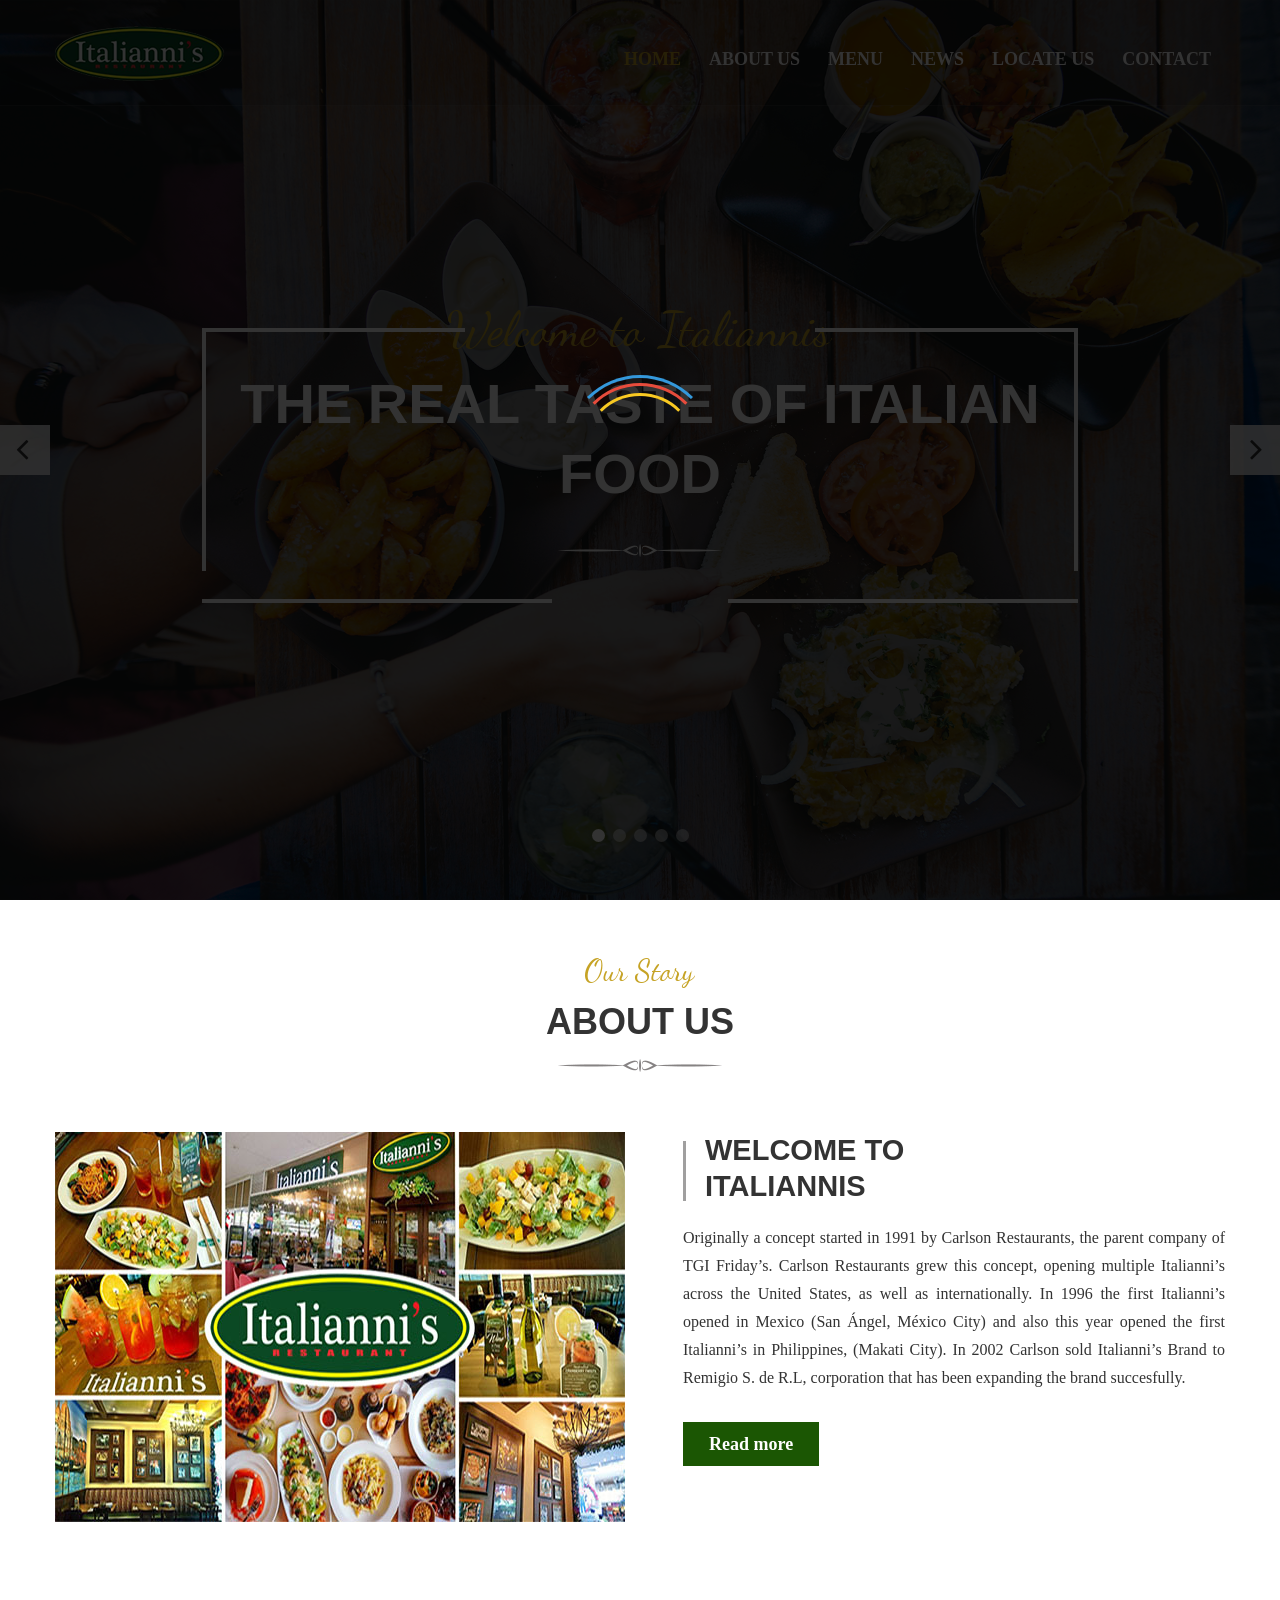
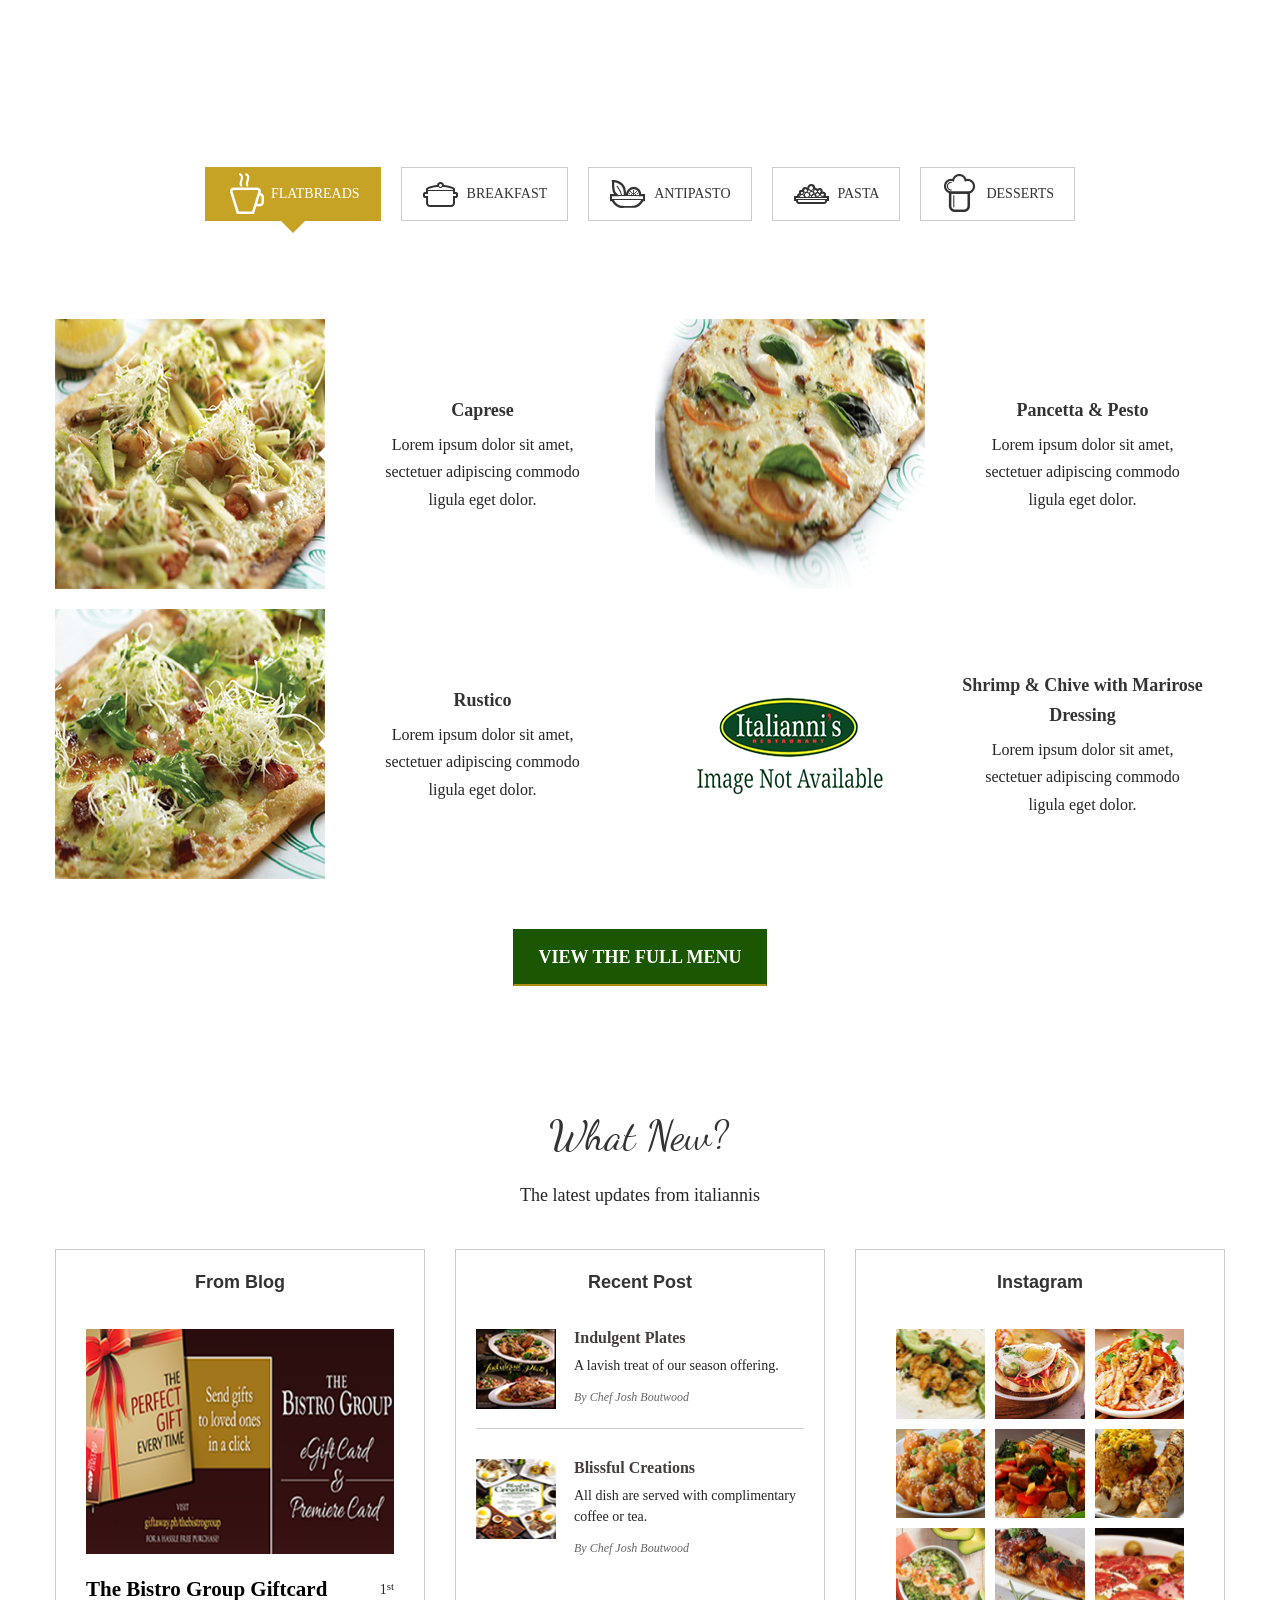
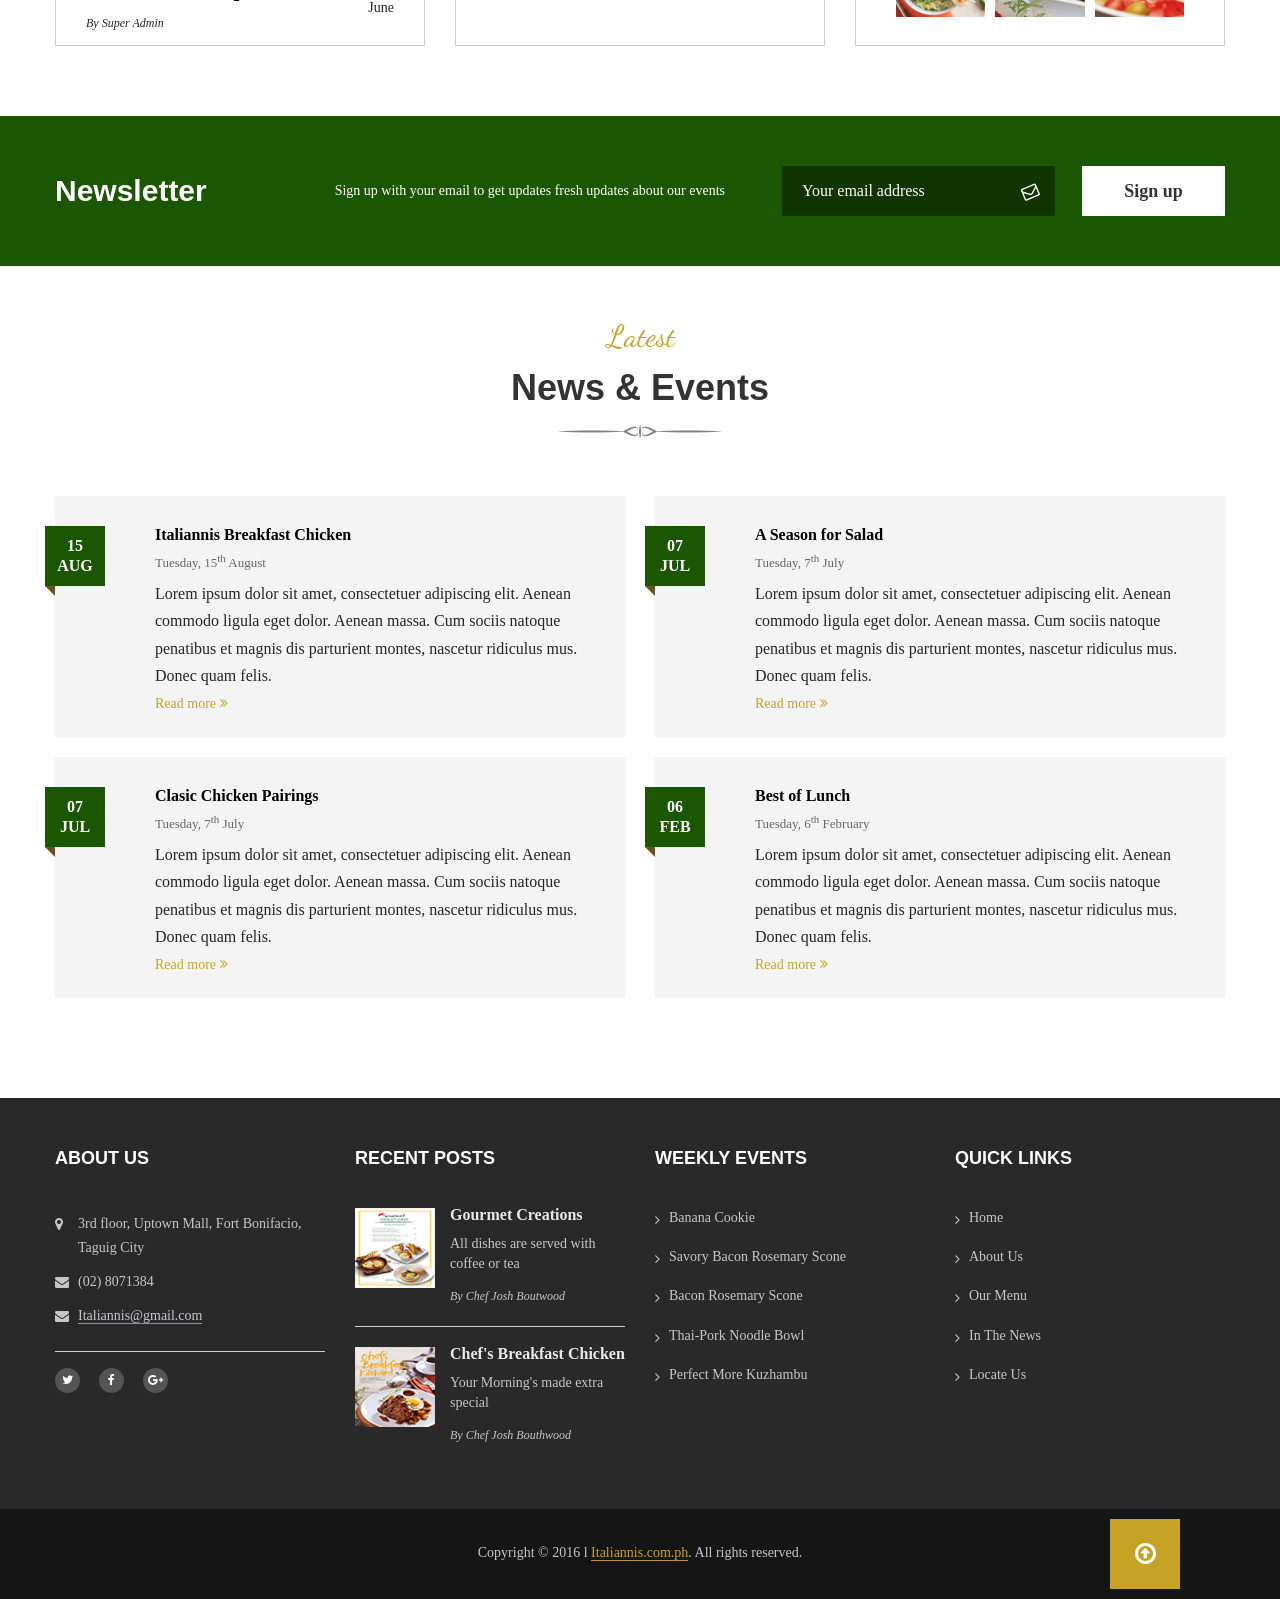
==== index.html @ 35758324 "7st" ====
<!DOCTYPE html>
<html lang="en">

<head>

   <!-- Meta information -->
   <meta charset="utf-8">
   <meta name="viewport" content="width=device-width, initial-scale=1.0, maximum-scale=1.0, user-scalable=0"><!-- Mobile Specific Metas -->

   <!-- Title -->
   <title>Home | Itallianni's</title>

   <!-- favicon icon -->
   <link rel="shortcut icon" href="">

   <!-- CSS Stylesheet -->
   <link href="css/bootstrap.min.css" rel="stylesheet"><!-- bootstrap css -->
   <link href="css/bootstrap-datepicker.css" rel="stylesheet"><!-- bootstrap css -->    
   <link href="css/owl.carousel.css" rel="stylesheet"><!-- carousel Slider -->   
   <link href="css/font-awesome.css" rel="stylesheet"><!-- font awesome --> 
   <link href="css/animate.css" rel="stylesheet"><!-- css3 animation -->
   <link href="css/jquery.timepicker.css" rel="stylesheet"><!-- timepicker css -->
   <link href="css/jquery.selectbox.css" rel="stylesheet"><!-- select Box css -->
   <link href="css/loader.css" rel="stylesheet"> <!-- Loader Box css -->
   <link href="css/docs.css" rel="stylesheet"><!--  template structure css -->
   <link href="css/ital.css" rel="stylesheet" id="switch_style"><!-- Theme Color css -->

   <!-- Used Fonts -->
   <link href='https://fonts.googleapis.com/css?family=Open+Sans:400,300,300italic,400italic,600,600italic,700italic,700,800,800italic' rel='stylesheet' type='text/css'>

</head>

<body>
	<div id="wapper">
     <div id="loader-wrapper">
       <div id="loader"></div>
       <div class="loader-section section-left"></div>
       <div class="loader-section section-right"></div>
   </div>

   <nav class="nav-main">
     <div class="container">
         <div class="nav-header">
            <a class="logo" href="index.html"><img alt="" src="images/logo.png"></a>
            <div class="small-btn">
                <span class="icon-bar"></span>
                <span class="icon-bar"></span>
                <span class="icon-bar"></span>
            </div>
        </div>
        <div class="nav-link">
         <ul class="nav-ul">
             <li class="active">
                 <a href="index.html">Home</a>
             </li>
             <li class="">
                 <a href="about-us.html">About us <i class="fa fa-angle-down"></i></a> 
             </li>
             <li class="">
                 <a href="food-menu.html">Menu</a>
             </li>
             <li class="">
                 <a href="news2col.html">News <i class="fa fa-angle-down"></i></a>
             </li>
             <li class="">
                 <a href="locate.html">Locate Us <i class="fa fa-angle-down"></i></a>
             </li>
             <li class="">
                 <a href="contact-us.html">Contact <i class="fa fa-angle-down"></i></a>
             </li>
         </ul>
     </div>
 </div>
</nav>

<section class="banner">
    <div class="owl-carousel" id="main_banner">
        <div class="item">
            <img src="images/top-slider/home-slide-img1.jpg" alt="">
            <div class="banner-text style2">
                <div class="container">
                    <div class="inner-text">
                        <div class="top-title">
                            <label >Welcome to Italiannis</label>
                            <h2>The Real Taste of Italian Food</h2>
                        </div>
                        <div class="book-btn">

                        </div>
                    </div>
                </div>
            </div>
        </div>
        <div class="item">
            <img src="images/banner/banner1.jpg" alt="">
        </div>
        <div class="item">
            <img src="images/banner/banner2.jpg" alt="">
        </div>
        <div class="item">
            <img src="images/banner/banner3.jpg" alt="">
        </div>
        <div class="item">
            <img src="images/banner/banner4.jpg" alt="">
        </div>
    </div>
</section>

<section class="our-story style2">
    <div class="container">
        <div class="top-title white">
            <label>Our Story</label>
            <h2>ABOUT US</h2>
        </div>
        <div class="row">   
            <div class="col-sm-6">
                <img src="images/product-img/img19.jpg" alt="">
            </div>
            <div class="col-sm-6">
                <div class="right-text">
                    <h3>WELCOME TO <br>ITALIANNIS</h3>
                    <p class="text-justify">
                        Originally a concept started in 1991 by Carlson Restaurants, the parent company of TGI Friday’s. Carlson Restaurants grew this concept, opening multiple Italianni’s across the United States, as well as internationally.

                        In 1996 the first Italianni’s opened in Mexico (San Ángel, México City) and also this year opened the first Italianni’s in Philippines, (Makati City).

                        In 2002 Carlson sold Italianni’s Brand to Remigio S. de R.L, corporation that has been expanding the brand succesfully.
                    </p>
                    <a href="about-us.html" class="btn fill">Read more</a>
                </div>
            </div>
        </div>
    </div>
</section>

<section class="menu-view style3" style="background-image:url(images/normal-bg-img/img2.jpg)">
    <div class="container">
        <div class="top-title white style2">
            <h2>Our Menu</h2>
        </div>
        <div class="menu-tab">
            <div class="tab-menu">
                <ul>
                    <li class="active"><a href="javascript:;" class="starters_li">FLATBREADS</a></li>
                    <li><a href="javascript:;" class="breakfast_li">BREAKFAST</a></li>
                    <li><a href="javascript:;" class="lunch_li">ANTIPASTO</a></li>
                    <li><a href="javascript:;" class="dinner_li">PASTA</a></li>
                    <li><a href="javascript:;" class="desserts_li">DESSERTS</a></li>
                </ul>
            </div>
            <div class="tab-content starters">
                <div class="row">
                    <div class="col-sm-6">
                        <div class="menu-box2">
                            <div class="img">
                                <img src="images/product-img/starter1.png" alt="">
                            </div>
                            <div class="text">
                                <div class="name">Caprese</div>
                                <p>Lorem ipsum dolor sit amet, sectetuer adipiscing commodo ligula eget dolor. </p>
                            </div>
                        </div>
                    </div>
                    <div class="col-sm-6">
                        <div class="menu-box2">
                            <div class="img">
                                <img src="images/product-img/starter2.png" alt="">
                            </div>
                            <div class="text">
                                <div class="name">Pancetta & Pesto</div>
                                <p>Lorem ipsum dolor sit amet, sectetuer adipiscing commodo ligula eget dolor. </p>
                            </div>
                        </div>
                    </div>
                </div>
                <div class="row">
                    <div class="col-sm-6">
                        <div class="menu-box2">
                            <div class="img">
                                <img src="images/product-img/starter3.png" alt="">
                            </div>
                            <div class="text">
                                <div class="name">Rustico</div>
                                <p>Lorem ipsum dolor sit amet, sectetuer adipiscing commodo ligula eget dolor. </p>
                            </div>
                        </div>
                    </div>
                    <div class="col-sm-6">
                        <div class="menu-box2">
                            <div class="img">
                                <img src="images/product-img/starter4.png" alt="">
                            </div>
                            <div class="text">
                                <div class="name">Shrimp & Chive with Marirose Dressing</div>
                                <p>Lorem ipsum dolor sit amet, sectetuer adipiscing commodo ligula eget dolor. </p>
                            </div>
                        </div>
                    </div>
                </div>
                <div class="fullMenu-btn">
                    <a href="#" class="btn fill">VIEW THE FULL MENU</a>
                </div>
            </div>
            <div class="tab-content breakfast">
                <div class="row">
                    <div class="col-sm-6">
                        <div class="menu-box2">
                            <div class="img">
                                <img src="images/product-img/img1.png" alt="">
                            </div>
                            <div class="text">
                                <div class="name">Porkchop</div>
                                <p>Lorem ipsum dolor sit amet, sectetuer adipiscing commodo ligula eget dolor. </p>
                            </div>
                        </div>
                    </div>
                    <div class="col-sm-6">
                        <div class="menu-box2">
                            <div class="img">
                                <img src="images/product-img/img2.png" alt="">
                            </div>
                            <div class="text">
                                <div class="name">Confit Salmon</div>
                                <p>Lorem ipsum dolor sit amet, sectetuer adipiscing commodo ligula eget dolor. </p>
                            </div>
                        </div>
                    </div>
                </div>
                <div class="row">
                    <div class="col-sm-6">
                        <div class="menu-box2">
                            <div class="img">
                                <img src="images/product-img/img3.png" alt="">
                            </div>
                            <div class="text">
                                <div class="name">Steak & Egg</div>
                                <p>Lorem ipsum dolor sit amet, sectetuer adipiscing commodo ligula eget dolor. </p>
                            </div>
                        </div>
                    </div>
                    <div class="col-sm-6">
                        <div class="menu-box2">
                            <div class="img">
                                <img src="images/product-img/img4.png" alt="">
                            </div>
                            <div class="text">
                                <div class="name">Garlic & Fennel Meat Loaf</div>
                                <p>Lorem ipsum dolor sit amet, sectetuer adipiscing commodo ligula eget dolor. </p>
                            </div>
                        </div>
                    </div>
                </div>
                <div class="fullMenu-btn">
                    <a href="food-menu.html" class="btn fill">VIEW THE FULL MENU</a>
                </div>
            </div>
            <div class="tab-content lunch">
                <div class="row">
                    <div class="col-sm-6">
                        <div class="menu-box2">
                            <div class="img">
                                <img src="images/product-img/antipasto1.png" alt="">
                            </div>
                            <div class="text">
                                <div class="name">Spinach & Antichoke Formaggio</div>
                                <p>Lorem ipsum dolor sit amet, sectetuer adipiscing commodo ligula eget dolor. </p>
                            </div>
                        </div>
                    </div>
                    <div class="col-sm-6">
                        <div class="menu-box2">
                            <div class="img">
                                <img src="images/product-img/antipasto2.png" alt="">
                            </div>
                            <div class="text">
                                <div class="name">Fried Calamari</div>
                                <p>Lorem ipsum dolor sit amet, sectetuer adipiscing commodo ligula eget dolor. </p>
                            </div>
                        </div>
                    </div>
                </div>
                <div class="row">
                    <div class="col-sm-6">
                        <div class="menu-box2">
                            <div class="img">
                                <img src="images/product-img/antipasto3.png" alt="">
                            </div>
                            <div class="text">
                                <div class="name">Prosciutto e Formaggio</div>
                                <p>Lorem ipsum dolor sit amet, sectetuer adipiscing commodo ligula eget dolor. </p>
                            </div>
                        </div>
                    </div>
                    <div class="col-sm-6">
                        <div class="menu-box2">
                            <div class="img">
                                <img src="images/product-img/antipasto4.png" alt="">
                            </div>
                            <div class="text">
                                <div class="name">Mussels Lombardi</div>
                                <p>Lorem ipsum dolor sit amet, sectetuer adipiscing commodo ligula eget dolor. </p>
                            </div>
                        </div>
                    </div>
                </div>
                <div class="fullMenu-btn">
                    <a href="food-menu.html" class="btn fill">VIEW THE FULL MENU</a>
                </div>
            </div>
            <div class="tab-content dinner">
                <div class="row">
                    <div class="col-sm-6">
                        <div class="menu-box2">
                            <div class="img">
                                <img src="images/product-img/pasta1.png" alt="">
                            </div>
                            <div class="text">
                                <div class="name">Penne with Italian Sausage</div>
                                <p>Lorem ipsum dolor sit amet, sectetuer adipiscing commodo ligula eget dolor. </p>
                            </div>
                        </div>
                    </div>
                    <div class="col-sm-6">
                        <div class="menu-box2">
                            <div class="img">
                                <img src="images/product-img/pasta2.png" alt="">
                            </div>
                            <div class="text">
                                <div class="name">Spaghetti a la Mariniere</div>
                                <p>Lorem ipsum dolor sit amet, sectetuer adipiscing commodo ligula eget dolor. </p>
                            </div>
                        </div>
                    </div>
                </div>
                <div class="row">
                    <div class="col-sm-6">
                        <div class="menu-box2">
                            <div class="img">
                                <img src="images/product-img/pasta3.png" alt="">
                            </div>
                            <div class="text">
                                <div class="name">Spaghetti and Meatballs</div>
                                <p>Lorem ipsum dolor sit amet, sectetuer adipiscing commodo ligula eget dolor. </p>
                            </div>
                        </div>
                    </div>
                    <div class="col-sm-6">
                        <div class="menu-box2">
                            <div class="img">
                                <img src="images/product-img/pasta4.png" alt="">
                            </div>
                            <div class="text">
                                <div class="name">Fettucinne Beef Ragu</div>
                                <p>Lorem ipsum dolor sit amet, sectetuer adipiscing commodo ligula eget dolor. </p>
                            </div>
                        </div>
                    </div>
                </div>
                <div class="fullMenu-btn">
                    <a href="food-menu.html" class="btn fill">VIEW THE FULL MENU</a>
                </div>
            </div>
            <div class="tab-content desserts">
                <div class="row">
                    <div class="col-sm-6">
                        <div class="menu-box2">
                            <div class="img">
                                <img src="images/product-img/dessert1.png" alt="">
                            </div>
                            <div class="text">
                                <div class="name">Tartufo</div>
                                <p>Lorem ipsum dolor sit amet, sectetuer adipiscing commodo ligula eget dolor. </p>
                            </div>
                        </div>
                    </div>
                    <div class="col-sm-6">
                        <div class="menu-box2">
                            <div class="img">
                                <img src="images/product-img/dessert2.png" alt="">
                            </div>
                            <div class="text">
                                <div class="name">Strawberry Cheesecake</div>
                                <p>Lorem ipsum dolor sit amet, sectetuer adipiscing commodo ligula eget dolor. </p>
                            </div>
                        </div>
                    </div>
                </div>
                <div class="row">
                    <div class="col-sm-6">
                        <div class="menu-box2">
                            <div class="img">
                                <img src="images/product-img/dessert3.png" alt="">
                            </div>
                            <div class="text">
                                <div class="name">Panna Cotta</div>
                                <p>Lorem ipsum dolor sit amet, sectetuer adipiscing commodo ligula eget dolor. </p>
                            </div>
                        </div>
                    </div>
                    <div class="col-sm-6">
                        <div class="menu-box2">
                            <div class="img">
                                <img src="images/product-img/dessert4.png" alt="">
                            </div>
                            <div class="text">
                                <div class="name">New York Cheesecake</div>
                                <p>Lorem ipsum dolor sit amet, sectetuer adipiscing commodo ligula eget dolor. </p>
                            </div>
                        </div>
                    </div>
                </div>
                <div class="fullMenu-btn">
                    <a href="food-menu.html" class="btn fill">VIEW THE FULL MENU</a>
                </div>
            </div>
        </div>
    </div>
</section>

<section class="what-new">
    <div class="container">
        <div class="top-title style2">
            <h2>What New?</h2>
            <p>The latest updates from italiannis</p>
        </div>
        <div class="row">
            <div class="col-md-4">
                <div class="blog-box">
                    <h3>From Blog</h3>
                    <div class="img"><img src="images/blog/news1.png" alt=""></div>
                    <div class="text">
                        <div class="blog-name">The Bistro Group Giftcard</div>
                        <div class="blog-author">By Super Admin</div>
                        <div class="date-box">
                            <div class="date">1<sup>st</sup></div>
                            <div class="month">June</div>
                        </div>
                    </div>
                </div>
            </div>
            <div class="col-md-4">
                <div class="recent-post">
                    <h3>Recent Post</h3>
                    <div class="post-slide">
                        <div class="img"><img src="images/product-img/recent1.png" alt=""></div>
                        <div class="name">Indulgent Plates</div>
                        <p>A lavish treat of our season offering.</p>
                        <div class="author-name"> By Chef Josh Boutwood</div>
                    </div>
                    <div class="post-slide">
                        <div class="img"><img src="images/product-img/recent2.png" alt=""></div>
                        <div class="name">Blissful Creations</div>
                        <p>All dish are served with complimentary coffee or tea.</p>
                        <div class="author-name"> By Chef Josh Boutwood </div>
                    </div>
                </div>
            </div>
            <div class="col-md-4">
                <div class="instagram-box">
                    <h3>Instagram</h3>
                    <div class="instagram-img"><img src="images/instagram/insta-img1.png" alt=""></div>
                    <div class="instagram-img"><img src="images/instagram/insta-img2.png" alt=""></div>
                    <div class="instagram-img"><img src="images/instagram/insta-img3.png" alt=""></div>
                    <div class="instagram-img"><img src="images/instagram/insta-img4.png" alt=""></div>
                    <div class="instagram-img"><img src="images/instagram/insta-img5.png" alt=""></div>
                    <div class="instagram-img"><img src="images/instagram/insta-img6.png" alt=""></div>
                    <div class="instagram-img"><img src="images/instagram/insta-img7.png" alt=""></div>
                    <div class="instagram-img"><img src="images/instagram/insta-img8.png" alt=""></div>
                    <div class="instagram-img"><img src="images/instagram/insta-img9.png" alt=""></div>
                </div>
            </div>
        </div>
    </div>
</section>

<section class="newsletter">
    <div class="container">
        <div class="row">
            <div class="col-md-7 col-sm-6">
                <h3>Newsletter</h3>
                <p>Sign up with your email to get updates fresh updates about our events</p>
            </div>
            <div class="col-md-5 col-sm-6">
                <div class="subscribe-box">
                    <input type="text" placeholder="Your email address">
                    <input type="submit" value="Sign up">
                </div>
            </div>
        </div>
    </div>
</section>

<section class="news-block">
 <div class="container">
     <div class="top-title">
         <label>Latest</label>
         <h2>News &amp; Events</h2>
     </div>
     <div class="row">
        <div class="col-sm-6">
            <div class="news-box">
             <div class="date">15 <br>Aug</div>
             <div class="title">Italiannis Breakfast Chicken</div>
             <div class="day">Tuesday, 15<sup>th</sup> August</div>
             <p>Lorem ipsum dolor sit amet, consectetuer adipiscing elit. Aenean commodo ligula eget dolor. Aenean massa. Cum sociis natoque penatibus et magnis dis parturient montes, nascetur ridiculus mus. Donec quam felis.</p>
             <a href="news-full-column.html">Read more <i class="fa fa-angle-double-right"></i></a>
         </div>
     </div>
     <div class="col-sm-6">
        <div class="news-box">
         <div class="date">07 <br>Jul</div>
         <div class="title">A Season for Salad</div>
         <div class="day">Tuesday, 7<sup>th</sup> July</div>
         <p>Lorem ipsum dolor sit amet, consectetuer adipiscing elit. Aenean commodo ligula eget dolor. Aenean massa. Cum sociis natoque penatibus et magnis dis parturient montes, nascetur ridiculus mus. Donec quam felis.</p>
         <a href="news-full-column.html">Read more <i class="fa fa-angle-double-right"></i></a>
     </div>
 </div>
 <div class="col-sm-6">
    <div class="news-box">
     <div class="date">07 <br>Jul</div>
     <div class="title">Clasic Chicken Pairings</div>
     <div class="day">Tuesday, 7<sup>th</sup> July</div>
     <p>Lorem ipsum dolor sit amet, consectetuer adipiscing elit. Aenean commodo ligula eget dolor. Aenean massa. Cum sociis natoque penatibus et magnis dis parturient montes, nascetur ridiculus mus. Donec quam felis. </p>
     <a href="news-full-column.html">Read more <i class="fa fa-angle-double-right"></i></a>
 </div>
</div>
<div class="col-sm-6">
    <div class="news-box">
     <div class="date">06 <br>Feb</div>
     <div class="title">Best of Lunch</div>
     <div class="day">Tuesday, 6<sup>th</sup> February</div>
     <p>Lorem ipsum dolor sit amet, consectetuer adipiscing elit. Aenean commodo ligula eget dolor. Aenean massa. Cum sociis natoque penatibus et magnis dis parturient montes, nascetur ridiculus mus. Donec quam felis. </p>
     <a href="news-full-column.html">Read more <i class="fa fa-angle-double-right"></i></a>
 </div>
</div>
</div>
</div>
</section>

<footer id="footer">
 <div class="container">
     <div class="row">
         <div class="col-sm-6 col-md-3">
             <h4>About Us</h4>
             <div class="contact-box">
                <div class="contact-slide">
                 <P><i class="fa fa-map-marker"></i> 3rd floor, Uptown Mall, Fort Bonifacio, Taguig City </P>
             </div>
             <div class="contact-slide">
                 <p><i class="fa fa-envelope"></i> (02) 8071384</p> 
             </div>
             <div class="contact-slide">
                 <p><a href="#"><i class="fa fa-envelope"></i>  Italiannis@gmail.com</a></p>
             </div>
         </div>
         <div class="social-media">
             <ul>
                 <li><a href="#"><i class="fa fa-twitter"></i></a></li>
                 <li><a href="#"><i class="fa fa-facebook"></i></a></li>
                 <li><a href="#"><i class="fa fa-google-plus"></i></a></li>
             </ul>
         </div>
     </div>
     <div class="col-sm-6 col-md-3">
         <h4>Recent Posts</h4>
         <div class="recent-post">
             <div class="post-slide">
                 <div class="img"><img src="images/product-img/news2.png" alt=""></div>
                 <div class="name">Gourmet Creations</div>
                 <p>All dishes are served with coffee or tea</p>
                 <span> By Chef Josh Boutwood </span>
             </div>
             <div class="post-slide">
                 <div class="img"><img src="images/product-img/news3.png" alt=""></div>
                 <div class="name">Chef's Breakfast Chicken</div>
                 <p>Your Morning's made extra special</p>
                 <span> By Chef Josh Bouthwood </span>
             </div>
         </div>
     </div>
     <div class="col-sm-6 col-md-3">   
         <h4>weekly events</h4>
         <div class="footer-link">
             <ul>
                 <li><a href="#">Banana  Cookie</a></li>
                 <li><a href="#">Savory Bacon Rosemary Scone</a></li>
                 <li><a href="#">Bacon Rosemary Scone</a></li>
                 <li><a href="#">Thai-Pork Noodle Bowl</a></li>
                 <li><a href="#">Perfect More Kuzhambu</a></li>
             </ul>
         </div>
     </div>
     <div class="col-sm-6 col-md-2">  
         <h4>Quick links</h4>
         <div class="footer-link">
             <ul>
                 <li><a href="#">Home</a></li>
                 <li><a href="#">About Us</a></li>
                 <li><a href="#">Our Menu</a></li>
                 <li><a href="#">In The News</a></li>
                 <li><a href="#">Locate Us</a></li>
             </ul>
         </div>
     </div>
 </div>
</div>
<div class="footer-bottom">
 <div class="container">
     <p>Copyright © 2016 l <a href="#">Italiannis.com.ph</a>. All rights reserved.</p>
 </div>
 <a href="javascript:void(0);" id="goTop"><i class="fa fa-arrow-circle-o-up" aria-hidden="true"></i></a>
</div>
</footer>
</div>

    <!-- Bootstrap core JavaScript
        ================================================== -->
        <!-- Placed at the end of the document so the pages load faster -->

        <script type="text/javascript" src="js/jquery-1.12.4.min.js" ></script>
        <script type="text/javascript" src="js/bootstrap.js"></script>
        <script type="text/javascript" src="js/owl.carousel.js"></script>
        <script type="text/javascript" src="js/wow.min.js"></script>
        <script type="text/javascript" src="js/jquery.timepicker.js"></script>
        <script type="text/javascript" src="js/bootstrap-datepicker.js"></script>
        <script type="text/javascript" src="js/jquery.form-validator.min.js"></script>
        <script type="text/javascript" src="js/jquery.selectbox-0.2.js"></script>
        <script type="text/javascript" src="js/common.js"></script>
        <script type="text/javascript" src="js/script.js"></script>
    </body>

    </html>
---- css/loader.css ----
/* ==========================================================================
   Chrome Frame prompt
   ========================================================================== */

.chromeframe {
    margin: 0.2em 0;
    background: #ccc;
    color: #000;
    padding: 0.2em 0;
}

/* ==========================================================================
   Author's custom styles
   ========================================================================== */
#loader-wrapper {
    position: fixed;
    top: 0;
    left: 0;
    width: 100%;
    height: 100%;
    z-index: 1000;
}
#loader {
    display: block;
    position: relative;
    left: 50%;
    top: 50%;
    width: 150px;
    height: 150px;
    margin: -75px 0 0 -75px;
    border-radius: 50%;
    border: 3px solid transparent;
    border-top-color: #3498db;

    -webkit-animation: spin 2s linear infinite; /* Chrome, Opera 15+, Safari 5+ */
    animation: spin 2s linear infinite; /* Chrome, Firefox 16+, IE 10+, Opera */

    z-index: 1001;
}

    #loader:before {
        content: "";
        position: absolute;
        top: 5px;
        left: 5px;
        right: 5px;
        bottom: 5px;
        border-radius: 50%;
        border: 3px solid transparent;
        border-top-color: #e74c3c;

        -webkit-animation: spin 3s linear infinite; /* Chrome, Opera 15+, Safari 5+ */
        animation: spin 3s linear infinite; /* Chrome, Firefox 16+, IE 10+, Opera */
    }

    #loader:after {
        content: "";
        position: absolute;
        top: 15px;
        left: 15px;
        right: 15px;
        bottom: 15px;
        border-radius: 50%;
        border: 3px solid transparent;
        border-top-color: #f9c922;

        -webkit-animation: spin 1.5s linear infinite; /* Chrome, Opera 15+, Safari 5+ */
          animation: spin 1.5s linear infinite; /* Chrome, Firefox 16+, IE 10+, Opera */
    }

    @-webkit-keyframes spin {
        0%   { 
            -webkit-transform: rotate(0deg);  /* Chrome, Opera 15+, Safari 3.1+ */
            -ms-transform: rotate(0deg);  /* IE 9 */
            transform: rotate(0deg);  /* Firefox 16+, IE 10+, Opera */
        }
        100% {
            -webkit-transform: rotate(360deg);  /* Chrome, Opera 15+, Safari 3.1+ */
            -ms-transform: rotate(360deg);  /* IE 9 */
            transform: rotate(360deg);  /* Firefox 16+, IE 10+, Opera */
        }
    }
    @keyframes spin {
        0%   { 
            -webkit-transform: rotate(0deg);  /* Chrome, Opera 15+, Safari 3.1+ */
            -ms-transform: rotate(0deg);  /* IE 9 */
            transform: rotate(0deg);  /* Firefox 16+, IE 10+, Opera */
        }
        100% {
            -webkit-transform: rotate(360deg);  /* Chrome, Opera 15+, Safari 3.1+ */
            -ms-transform: rotate(360deg);  /* IE 9 */
            transform: rotate(360deg);  /* Firefox 16+, IE 10+, Opera */
        }
    }

    #loader-wrapper .loader-section {
        position: fixed;
        top: 0;
        width: 50%;
        height: 100%;
        background:rgba(0,0,0,0.8);
        z-index: 1000;
        -webkit-transform: translateX(0);  /* Chrome, Opera 15+, Safari 3.1+ */
        -ms-transform: translateX(0);  /* IE 9 */
        transform: translateX(0);  /* Firefox 16+, IE 10+, Opera */
    }

    #loader-wrapper .loader-section.section-left {
        left: 0;
    }

    #loader-wrapper .loader-section.section-right {
        right: 0;
    }

    /* Loaded */
    .loaded #loader-wrapper .loader-section.section-left {
        -webkit-transform: translateX(-100%);  /* Chrome, Opera 15+, Safari 3.1+ */
            -ms-transform: translateX(-100%);  /* IE 9 */
                transform: translateX(-100%);  /* Firefox 16+, IE 10+, Opera */

        -webkit-transition: all 0.7s 0.3s cubic-bezier(0.645, 0.045, 0.355, 1.000);  
                transition: all 0.7s 0.3s cubic-bezier(0.645, 0.045, 0.355, 1.000);
    }

    .loaded #loader-wrapper .loader-section.section-right {
        -webkit-transform: translateX(100%);  /* Chrome, Opera 15+, Safari 3.1+ */
            -ms-transform: translateX(100%);  /* IE 9 */
                transform: translateX(100%);  /* Firefox 16+, IE 10+, Opera */

-webkit-transition: all 0.7s 0.3s cubic-bezier(0.645, 0.045, 0.355, 1.000);  
        transition: all 0.7s 0.3s cubic-bezier(0.645, 0.045, 0.355, 1.000);
    }
    
    .loaded #loader {
        opacity: 0;
        -webkit-transition: all 0.3s ease-out;  
                transition: all 0.3s ease-out;
    }
    .loaded #loader-wrapper {
        visibility: hidden;

        -webkit-transform: translateY(-100%);  /* Chrome, Opera 15+, Safari 3.1+ */
            -ms-transform: translateY(-100%);  /* IE 9 */
                transform: translateY(-100%);  /* Firefox 16+, IE 10+, Opera */

        -webkit-transition: all 0.3s 1s ease-out;  
                transition: all 0.3s 1s ease-out;
    }
    
    /* JavaScript Turned Off */
    .no-js #loader-wrapper {
        display: none;
    }
    .no-js h1 {
        color: #222222;
    }

    #content {
        margin: 0 auto;
        padding-bottom: 50px;
        width: 80%;
        max-width: 978px;
    }  






/* ==========================================================================
   Helper classes
   ========================================================================== */

/*
 * Image replacement
 */

.ir {
    background-color: transparent;
    border: 0;
    overflow: hidden;
    /* IE 6/7 fallback */
    *text-indent: -9999px;
}

.ir:before {
    content: "";
    display: block;
    width: 0;
    height: 150%;
}

/*
 * Hide from both screenreaders and browsers: h5bp.com/u
 */

.hidden {
    display: none !important;
    visibility: hidden;
}
---- css/docs.css ----
/*=================================================

// Table of contents //

  - General
  - section title
  - button style
  - banner style
  - Our Dishes style
  - Our Dishes style2
  - customer views
  - gallery view
  - Our Story style
  - Menu View style
  - dishes day style
  - dishes day style2
  - Book Table style
  - News Block style
  - footer style
  - css style Change
  - About Us
  - our team style2
  - Booking page
  - Contact-us
  - News page
  - News detail
  - food menu 
  - Error page
  - News letter popup
  - Sign up popup
  - accordion
  - progress bar
  - tab style
  - Blockquotes
  - newsletter popup
  - logoin popup
  - signUp popup
  - forgot password popup
  - header style2
  - banner Text style2
  - Quck Nav
  - news letter
  - footer style2
  - Our Story style2 
  - Menu View style2
  - Book Table style2
  - News Block style2
  - nav style3
  - banner style3
  - booking blcok 
  - top title style2
  - menu view style3
  - footer style3
  - Thanks Page 
  - Intro page 
  - Intro page2 
  - Mobile Responsive styles

=================================================*/

/*=================================================
   General              
=================================================*/

@font-face {
	font-family: 'dancing_script_otregular';
	src: url('../fonts/dancingscript-regular-webfont.eot');
	src: url('../fonts/dancingscript-regular-webfontd41d.eot?#iefix') format('embedded-opentype'), url('../fonts/dancingscript-regular-webfont.svg#dancing_script_otregular') format('svg'), url('../fonts/dancingscript-regular-webfont.html') format('woff2'), url('../fonts/dancingscript-regular-webfont.woff') format('woff'), url('../fonts/dancingscript-regular-webfont-2.html') format('truetype');
	font-weight: normal;
	font-style: normal;
}
body {
	font-family: 'Open Sans';
	font-size: 14px;
	line-height: 24px;
}
.container {
	padding: 0px;
}
img {
	max-width: 100%;
}
button, input, select, textarea {
	border-radius: 0px !important;
}
a:focus {
	outline: none;
}
/*==================== nav style start ====================*/
.nav-main {
	display: block;
	width: 100%;
	background: rgba(0,0,0,0.1);
	padding: 14px 0 0px 0;
	border-bottom: solid 1px rgba(211,211,211,0.1);
	position: absolute;
	top: 0px;
	left: 0px;
	z-index: 9;
	transition: all 0.5s ease 0s;
}
.nav-main .nav-header .logo img {
	transition: all 1s ease 0s;
	display: inline-block;
}
.nav-main .nav-link .nav-ul {
	transition: all 1s ease 0s;
}
.nav-main.fiexd {
	background: rgba(0,0,0,0.9);
	position: fixed;
}
.nav-main.fiexd .nav-header .logo img {
	width: 80%;
}
.nav-main.fiexd .nav-link .nav-ul {
	padding-top: 19px;
}
.nav-main.fiexd .nav-link .login-btn {
	margin-top: 12px;
	text-transform: uppercase;
}
.nav-main .small-btn {
	border: 1px solid #fff;
	border-radius: 4px;
	float: right;
	margin-bottom: 8px;
	margin-right: 0;
	margin-top: 30px;
	padding: 9px 10px;
	position: relative;
}
.nav-main .small-btn .icon-bar {
	border-radius: 1px;
	display: block;
	height: 2px;
	width: 22px;
	background: #fff;
}
.nav-main .small-btn .icon-bar + .icon-bar {
	margin-top: 4px;
}
.nav-main .nav-link {
	display: none;
}
.nav-main .nav-link .nav-ul {
	padding: 29px 0 0 0;
	margin: 0px;
	float: left;
}
.nav-main .nav-link .nav-ul > li {
	float: left;
	padding: 0 14px;
	list-style: none;
}
.nav-main .nav-link .nav-ul > li > a {
	display: block;
	line-height: 32px;
	padding-bottom: 30px;
	font-size: 18px;
	color: #ffffff;
	font-weight: 600;
	text-decoration: none;
	text-transform: uppercase;
}
.nav-main .nav-link .nav-ul > li > a .fa {
	padding: 0 0 0 5px;
	display: none;
}
.nav-main .nav-link .nav-ul > li.sub-menu {
	position: relative;
}
.nav-main .nav-link .nav-ul > li.sub-menu a .fa {
	display: inline-block;
}
.nav-main .nav-link .nav-ul > li ul {
	position: absolute;
	top: 100%;
	left: 13px;
	width: auto;
	min-width: 175px;
	background: #373635;
	padding: 0px;
	margin: -3px 0 0 0;
	display: none;
}
.nav-main .nav-link .nav-ul > li ul li {
	list-style: none;
	display: block;
	border-bottom: solid 1px rgba(210,210,210,0.2);
}
.nav-main .nav-link .nav-ul > li ul li a {
	white-space: nowrap;
	padding: 10px 12px;
	line-height: 20px;
	font-size: 14px;
	text-decoration: none;
	display: block;
}
.nav-main .nav-link .nav-ul > li ul li:last-child {
	border: none;
}
.nav-main .nav-link .login-btn {
	font-size: 16px;
	margin-top: 22px;
	text-transform: uppercase;
}
/*==================== nav style start ====================*/

/*==================== section title style start ====================*/
.top-title {
	display: block;
}
.top-title label {
	display: block;
	text-align: center;
	line-height: 42px;
	margin: 0px 0 8px 0;
	font-weight: normal;
	font-size: 30px;
	font-family: 'dancing_script_otregular';
}
.top-title h2 {
	text-transform: capitalize;
	display: block;
	line-height: 44px;
	font-size: 36px;
	color: #333333;
	font-weight: bold;
	margin: 0px;
	text-align: center;
	padding-bottom: 28px;
	position: relative;
}
.top-title h2:after {
	position: absolute;
	bottom: 0px;
	left: 50%;
	margin-left: -82px;
	background: url(../images/heading-line.png) no-repeat top left;
	width: 164px;
	height: 13px; /*opacity:0.5;*/
	content: "";
}
.top-title.white h2:after {
	background: url(../images/heading-line2.png) no-repeat top left;
}
/*==================== section title style end ====================*/

/*==================== button style start ====================*/
.btn {
	display: inline-block;
	padding: 0 25px;
	border: solid 1px #cccccc;
	line-height: 42px;
	font-size: 18px;
	color: #333333;
	font-weight: 600;
	border-radius: 0px;
	-moz-transition: all 1s ease-in-out 0s;
	-ms-transition: all 1s ease-in-out 0s;
	-o-transition: all 1s ease-in-out 0s;
	-webkit-transition: all 1s ease-in-out 0s;
	transition: all 1s ease-in-out 0s;
}
.btn.fill {
	color: #fff;
}
.btn:hover {
	color: #fff;
}
.btn.fill:hover {
	border: solid 1px #cccccc;
	background: #fff;
}
/*==================== button style end ====================*/

/*==================== banner style start ====================*/
#main_banner .owl-stage .item {
	background-position: 50% 50%;
	background-size: cover;
	background-repeat: no-repeat;
	position: relative;
}
#main_banner .owl-stage .item:after {
	position: absolute;
	top: 0px;
	left: 0px;
	width: 100%;
	height: 100%;
	background: rgba(0,0,0,0.5);
	content: "";
	z-index: 2;
}
#main_banner .owl-dots {
	position: absolute;
	bottom: 50px;
	left: 0px;
	width: 100%;
	text-align: center;
	z-index: 99;
}
#main_banner .owl-dot {
	background: #fff;
	width: 13px;
	height: 13px;
	opacity: 0.5;
	display: inline-block;
	border-radius: 50%;
	margin: 0 4px;
}
#main_banner .owl-dot:hover {
	opacity: 1;
}
#main_banner .owl-dot.active {
	opacity: 1;
}
#main_banner .banner-text {
	position: absolute;
	top: 50%;
	left: 0px;
	width: 100%;
	z-index: 3;
	-moz-transform: translateY(-50%);
	-ms-transform: translateY(-50%);
	-o-transform: translateY(-50%);
	-webkit-transform: translateY(-50%);
	transform: translateY(-50%);
	text-align: center;
}
#main_banner .banner-text .top-title label {
	line-height: 62px;
	font-size: 48px;
}
#main_banner .banner-text .top-title h2 {
	font-size: 56px;
	line-height: 70px;
	padding-bottom: 48px;
	text-transform: uppercase;
	color: #fff;
}
#main_banner .banner-text .top-title h2:after {
	opacity: 1;
}
#main_banner .banner-text .btn {
	margin-top: 44px;
}
#main_banner .owl-stage .owl-item.active label {
	-webkit-animation-duration: 4s;
	animation-duration: 3s;
	-webkit-animation-fill-mode: both;
	animation-fill-mode: both;
	-webkit-animation-name: bounceInDown;
	animation-name: bounceInDown;
}
#main_banner .owl-stage .owl-item.active h2 {
	-webkit-animation-duration: 4s;
	animation-duration: 4s;
	-webkit-animation-fill-mode: both;
	animation-fill-mode: both;
	-webkit-animation-name: bounceInLeft;
	animation-name: bounceInLeft;
}
#main_banner .owl-stage .owl-item.active .book-btn {
	-webkit-animation-duration: 4s;
	animation-duration: 4s;
	-webkit-animation-fill-mode: both;
	animation-fill-mode: both;
	-webkit-animation-name: bounceInUp;
	animation-name: bounceInUp;
}
#main_banner .owl-stage .owl-item.active a {
	-webkit-animation-duration: 4s;
	animation-duration: 4s;
	-webkit-animation-fill-mode: both;
	animation-fill-mode: both;
	-webkit-animation-name: bounceInUp;
	animation-name: bounceInUp;
}
#main_banner .btn {
	color: #fff;
	border-width: 2px;
}
#main_banner .owl-stage .owl-item.active .style2 .inner-text:before {
	-webkit-animation-duration: 4s;
	animation-duration: 4s;
	-webkit-animation-fill-mode: both;
	animation-fill-mode: both;
	-webkit-animation-name: bounceInUp;
	animation-name: bounceInUp;
}
#main_banner .owl-stage .owl-item.active .style2 .inner-text:after {
	-webkit-animation-duration: 4s;
	animation-duration: 4s;
	-webkit-animation-fill-mode: both;
	animation-fill-mode: both;
	-webkit-animation-name: bounceInLeft;
	animation-name: bounceInLeft;
}
#main_banner .owl-nav .owl-prev {position:absolute; top:50%; left:0px; background:rgba(255,255,255,0.8); color:#333; width:50px; line-height:50px; text-align:center; margin-top:-25px; font-size:35px; padding:0 5px 0 0;}
#main_banner .owl-nav .owl-next {position:absolute; top:50%; right:0px; background:rgba(255,255,255,0.8); color:#333; width:50px; line-height:50px; text-align:center; margin-top:-25px; font-size:35px; padding:0 0 0 2px;}
/*==================== banner style end ====================*/

/*==================== Our Dishes style start ====================*/
.our-dishes {
	padding: 50px 0 86px 0;
}
.our-dishes .top-title {
	padding: 0 0 50px 0;
}
.our-dishes .dish-box {
	width: 100%;
	width: 100%;
	padding: 46px 0 0 0;
	text-align: center;
}
.our-dishes .dish-box .img {
	width: 100%;
	position: relative;
	margin-bottom: 30px;
}
.our-dishes .dish-box .img img {
	width: 100%;
}
.our-dishes .dish-box .price {
	position: absolute;
	top: -26px;
	left: 50%;
	padding: 25px 15px;
	z-index: 4;
	font-size: 18px;
	color: #ffffff;
	line-height: 28px;
	font-weight: 600;
	-moz-transform: translateX(-50%);
	-ms-transform: translateX(-50%);
	-o-transform: translateX(-50%);
	-webkit-transform: translateX(-50%);
	transform: translateX(-50%);
}
.our-dishes .dish-box .name {
	display: block;
	text-align: center;
	line-height: 30px;
	font-size: 18px;
	color: #333333;
	font-weight: 600;
}
.our-dishes .dish-box p {
	display: block;
	margin: 0px 0 15px 0;
	text-align: center;
	line-height: 26px;
	font-size: 15px;
}
/*==================== Our Dishes style end ====================*/
/*==================== Our Dishes style2 start ====================*/
.our-dishes.style2 .price {
	position: static;
	-moz-transform: translateX(0%);
	-ms-transform: translateX(0%);
	-o-transform: translateX(0%);
	-webkit-transform: translateX(0%);
	transform: translateX(0%);
	padding: 0px;
	width: auto;
	background: none !important;
	float: right;
	color: #333;
	margin-right: 15px;
}
.our-dishes.style2 .dish-box {
	text-align: left;
}
.our-dishes.style2 .star-img {
	width: 95px;
	background: url(../images/star-img.png) repeat-x top left;
	position: relative;
	height: 15px;
	display: inline-block;
	margin: 8px 0 0 15px;
}
.our-dishes.style2 .star-img .fill {
	position: absolute;
	top: 0px;
	left: 0px;
	height: 100%;
	background: url(../images/star-img.png) repeat-x left bottom;
}
.our-dishes.style2 .dish-box .img {
	margin-bottom: 15px;
}
.our-dishes.style2 .top-title {
	padding-bottom: 15px;
}
/*==================== Our Dishes style2 end ====================*/

/*==================== customer views start ====================*/

.customer-views {
	background: #f5f5f5;
	padding: 50px 0;
}
.customer-views .quote-box {
	padding: 40px 0;
	display: block;
	text-align: center;
}
.customer-views .quote-box .fa {
	display: inline-block;
	font-size: 30px;
	line-height: 50px;
}
.customer-views .customer-text .item {
	max-width: 900px;
	display: inline-block;
	width: 100%;
}
.customer-views .customer-text {
	text-align: center;
	padding: 50px 0;
}
.customer-views .customer-text p {
	display: inline-block;
	width: 100%;
	font-size: 18px;
	line-height: 30px;
	font-weight: 600;
	margin: 0px;
	padding-bottom: 20px;
	color: #333;
}
.customer-views .customer-text p .fa-quote-left {
	padding: 0 8px 0 0;
	display: inline-block;
	vertical-align: top;
}
.customer-views .customer-text p .fa-quote-right {
	padding: 0 0 0 8px;
	display: inline-block;
	vertical-align: bottom;
}
.customer-views .customer-text span {
	display: block;
	line-height: 18px;
	font-size: 14px;
	color: #666;
	text-transform: uppercase;
	font-weight: 600;
}
.customer-views .customer-text .designation {
	display: block;
	text-align: center;
	font-style: italic;
	font-size: 13px;
	color: #666;
	line-height: 18px;
}
.customer-views .customer-text .owl-dots {
	position: absolute;
	bottom: 0px;
	left: 0px;
	width: 100%;
	text-align: center;
}
.customer-views .customer-text .owl-dots .owl-dot {
	display: inline-block;
	width: 14px;
	height: 14px;
	border-radius: 50%;
	margin: 0 4px;
}
.customer-views .customer-text .owl-dots .owl-dot.active {
	background: #f00;
}
/*==================== customer views end ====================*/

/*==================== gallery view start ====================*/
.gallery-view {
	padding: 50px 0 0 0;
	overflow: hidden;
	background: #f5f5f5;
}
.gallery-view .top-title {
	padding-bottom: 50px;
}
.gallery-view .gallery-box {
	width: 16.66%;
	float: left;
	padding: 2px;
}
.gallery-view .gallery-img {
	position: relative;
}
.gallery-view .gallery-img .overlay {
	position: absolute;
	top: 0px;
	left: 0px;
	width: 100%;
	height: 100%;
	-moz-transition: all 0.5s ease-in-out 0s;
	-ms-transition: all 0.5s ease-in-out 0s;
	-o-transition: all 0.5s ease-in-out 0s;
	-webkit-transition: all 0.5s ease-in-out 0s;
	transition: all 0.5s ease-in-out 0s;
}
.gallery-view .gallery-img .overlay:after {
	width: 100%;
	content: "";
	height: 0px;
	position: absolute;
	top: 0px;
	-moz-transition: all 0.5s ease-in-out 0s;
	-ms-transition: all 0.5s ease-in-out 0s;
	-o-transition: all 0.5s ease-in-out 0s;
	-webkit-transition: all 0.5s ease-in-out 0s;
	transition: all 0.5s ease-in-out 0s;
	background: rgba(0,0,0,0.5);
}
.gallery-view .gallery-img .overlay:before {
	width: 100%;
	content: "";
	height: 0px;
	position: absolute;
	bottom: 0px;
	-moz-transition: all 0.5s ease-in-out 0s;
	-ms-transition: all 0.5s ease-in-out 0s;
	-o-transition: all 0.5s ease-in-out 0s;
	-webkit-transition: all 0.5s ease-in-out 0s;
	transition: all 0.5s ease-in-out 0s;
	background: rgba(0,0,0,0.5);
}
.gallery-view .gallery-img .overlay .fa {
	position: absolute;
	top: 50%;
	left: 50%;
	margin: -25px 0 0 -25px;
	width: 50px;
	height: 50px;
	background: #f00;
	color: #fff;
	font-size: 25px;
	text-align: center;
	line-height: 50px;
	z-index: 4;
	opacity: 0;
	-moz-transition: all 0.5s ease-in-out 0s;
	-ms-transition: all 0.5s ease-in-out 0s;
	-o-transition: all 0.5s ease-in-out 0s;
	-webkit-transition: all 0.5s ease-in-out 0s;
	transition: all 0.5s ease-in-out 0s;
	-moz-transform: rotate(90deg);
	-ms-transform: rotate(90deg);
	-o-transform: rotate(90deg);
	-webkit-transform: rotate(90deg);
	transform: rotate(90deg);
}
.gallery-view .gallery-img:hover .overlay:before {
	height: 50%;
}
.gallery-view .gallery-img:hover .overlay:after {
	height: 50%;
}
.gallery-view .gallery-img:hover .overlay .fa {
	opacity: 1;
	-moz-transition: all 0.5s ease-in-out 0s;
	-ms-transition: all 0.5s ease-in-out 0s;
	-o-transition: all 0.5s ease-in-out 0s;
	-webkit-transition: all 0.5s ease-in-out 0s;
	transition: all 0.5s ease-in-out 0s;
	-moz-transform: rotate(0deg);
	-ms-transform: rotate(0deg);
	-o-transform: rotate(0deg);
	-webkit-transform: rotate(0deg);
	transform: rotate(0deg);
}
/*==================== gallery view end ====================*/

/*==================== Our Story style start ====================*/
.our-story {
	display: block;
	background-attachment: fixed;
	background-position: 50% 50%;
	background-size: cover;
	padding: 50px 0 70px 0;
	position: relative;
}
.our-story:after {
	width: 100%;
	height: 100%;
	content: "";
	z-index: 0;
	position: absolute;
	top: 0px;
	left: 0px;
}
.our-story .container {
	position: relative;
	z-index: 2;
}
.our-story .top-title {
	padding-bottom: 30px;
}
.our-story .top-title label {
	color: #fff;
}
.our-story .top-title h2 {
	color: #fff;
}
.our-story p {
	display: block;
	width: 100%;
	text-align: center;
	line-height: 36px;
	color: #ffffff;
	font-size: 21px;
	margin: 0px;
}
/*==================== Our Story style end ====================*/

/*==================== Menu View style start ====================*/
.menu-view {
	display: block;
	padding: 50px 0;
	overflow: hidden;
	background-position: 50% 50%;
	background-size: cover;
	background-attachment: fixed;
	background-repeat: no-repeat;
}
.menu-view .menu-tab {
	padding: 50px 0 0 0;
}
.menu-view .menu-tab .tab-menu {
	display: block;
	text-align: center;
	padding-bottom: 90px;
}
.menu-view .menu-tab .tab-menu ul {
	padding: 0px;
	margin: 0px;
	display: inline-block;
}
.menu-view .menu-tab .tab-menu ul li {
	list-style: none;
	float: left;
	padding: 0 10px;
}
.menu-view .menu-tab .tab-menu ul li a {
	border: solid 1px #cccccc;
	display: block;
	padding: 12px 20px 12px 65px;
	line-height: 28px;
	font-size: 14px;
	color: #333333;
	text-transform: uppercase;
	text-decoration: none;
	background-repeat: no-repeat;
	background-position: 21px 12px;
	position: relative;
	-moz-transition: all 0.5s ease-in-out 0s;
	-ms-transition: all 0.5s ease-in-out 0s;
	-o-transition: all 0.5s ease-in-out 0s;
	-webkit-transition: all 0.5s ease-in-out 0s;
	transition: all 0.5s ease-in-out 0s;
}
.menu-view .menu-tab .tab-menu ul li.active a:after {
	position: absolute;
	top: 100%;
	left: 50%;
	border-left: 13px solid transparent;
	border-right: 13px solid transparent;
	content: "";
	margin-left: -13px;
}
.menu-view .menu-tab .tab-menu ul li.active a {
	color: #fff;
	background-position: 21px -169px !important;
}
.menu-view .menu-tab .tab-menu ul li a:hover {
	color: #fff;
	background-position: 21px -169px !important;
}
.menu-view .menu-tab .tab-menu ul li a.starters_li {
	background-image: url(../images/starters-icon.png);
	background-position: 21px 3px;
}
.menu-view .menu-tab .tab-menu ul li a.breakfast_li {
	background-image: url(../images/breakfast-icon.png)
}
.menu-view .menu-tab .tab-menu ul li a.lunch_li {
	background-image: url(../images/lunch-icon.png)
}
.menu-view .menu-tab .tab-menu ul li a.dinner_li {
	background-image: url(../images/dinner-icon.png)
}
.menu-view .menu-tab .tab-menu ul li a.desserts_li {
	background-image: url(../images/desserts-icon.png);
	background-position: 21px 6px;
}
.menu-view .menu-tab .tab-menu ul li a.desserts_li:hover {
	background-position: 21px -165px !important;
}
.menu-view .menu-tab .tab-menu ul li.active a.desserts_li {
	background-position: 21px -165px !important;
}
.menu-view .menu-tab .tab-menu ul li a.starters_li:hover {
	background-position: 21px -163px !important;
}
.menu-view .menu-tab .tab-menu ul li.active a.starters_li {
	background-position: 21px -163px !important;
}
.menu-view .tab-content {
	display: none;
}
.menu-view .tab-content.starters {
	display: block;
}
.menu-view .tab-content .menu-box {
	width: 100%;
	margin-bottom: 30px;
	border: solid 1px #ccc;
	border-radius: 10px;
	padding: 12px 10px 12px 100px; /*overflow:hidden;*/
	min-height: 90px;
	background: #fff;
	position: relative;
}
.menu-view .tab-content .menu-box .img {
	position: absolute;
	top: 0px;
	left: 0px;
	border-radius: 10px 0 0 10px;
	width: 90px;
}
.menu-view .tab-content .menu-box .img img {
	border-radius: 10px 0 0 10px;
}
.menu-view .tab-content .menu-box .img .new-label {
	color: #fff;
	text-transform: uppercase;
	background: #0c9913;
	width: 40px;
	text-align: center;
	line-height: 18px;
	position: absolute;
	top: -10px;
	left: 25px;
}
.menu-view .tab-content .menu-box .name {
	display: block;
	position: relative;
	font-weight: 600;
	line-height: 20px;
	color: #000000;
	position: relative;
}
.menu-view .tab-content .menu-box .name:after {
	position: absolute;
	top: 0px;
	left: 0px;
	width: 100%;
	height: 100%;
	background: url(../images/dote-img.png) repeat-x top left;
	content: "";
}
.menu-view .tab-content .menu-box .name span {
	font-size: 14px;
	background: #fff;
	padding: 0 5px 0 0;
	position: relative;
	z-index: 2;
}
.menu-view .tab-content .menu-box .name .price {
	float: right;
	background: #fff;
	font-size: 16px;
	padding: 0 0 0 5px;
	position: relative;
	z-index: 2;
}
.menu-view .tab-content .menu-box p {
	line-height: 18px;
	font-size: 13px;
	margin: 10px 0 0 0;
	font-weight: normal;
	max-height: 35px;
	overflow: hidden;
}
/*==================== Menu View style end ====================*/

/*==================== dishes day style start ====================*/
.dishes-ofDay {
	background-repeat: no-repeat;
	background-position: 50% 50%;
	background-size: cover;
	padding: 47px 0 10px 0;
}
.dishes-ofDay .top-title label {
	color: #fff;
}
.dishes-ofDay .top-title h2 {
	color: #fff;
}
.dishes-ofDay #dishes_slider .item {
	text-align: center;
	padding: 60px 0 0 0;
}
.dishes-ofDay #dishes_slider .img {
	border: solid 10px #fff;
	margin-bottom: 30px;
	position: relative;
	overflow: hidden;
}
.dishes-ofDay #dishes_slider .img:hover img {
	-webkit-transform: scale(1.2);
	-moz-transform: scale(1.2);
	-ms-transform: scale(1.2);
	-o-transform: scale(1.2);
	transform: scale(1.2);
}
.dishes-ofDay #dishes_slider .img img {
	width: 100%;
	-webkit-transition: all 1s ease-in-out 0s;
	-moz-transition: all 1s ease-in-out 0s;
	-ms-transition: all 1s ease-in-out 0s;
	-o-transition: all 1s ease-in-out 0s;
	transition: all 1s ease-in-out 0s;
}
.dishes-ofDay #dishes_slider .img:after {
	background: rgba(0,0,0,0.3);
	width: 100%;
	height: 100%;
	position: absolute;
	content: "";
	opacity: 0;
	transition: all 1s ease-in-out 0s;
}
.dishes-ofDay #dishes_slider .img:hover:after {
	opacity: 1;
}
.dishes-ofDay #dishes_slider .name {
	display: block;
	line-height: 30px;
	font-size: 18px;
	color: #ffffff;
	font-weight: 600;
	text-align: center;
}
.dishes-ofDay #dishes_slider p {
	display: block;
	text-align: center;
	line-height: 30px;
	font-size: 16px;
	color: #cccccc;
	padding-bottom: 15px;
}
.dishes-ofDay #dishes_slider .btn {
	color: #fff;
}
.dishes-ofDay .slider-main {
	position: relative;
}
.dishes-ofDay #dishes_slider .owl-prev {
	background: none;
	color: rgba(255,255,255,0.5);
	text-align: center;
	font-size: 80px;
	left: -100px;
	top: 30%;
	margin: 0px;
	height: 80px;
	position: absolute;
}
.dishes-ofDay #dishes_slider .owl-next {
	background: none;
	color: rgba(255,255,255,0.5);
	text-align: center;
	font-size: 80px;
	right: -100px;
	top: 30%;
	margin: 0px;
	height: 80px;
	position: absolute;
}
.dishes-ofDay #dishes_slider .owl-prev:hover, .dishes-ofDay #dishes_slider .owl-next:hover {
	color: #fff;
}
/*==================== dishes day style end ====================*/
/*==================== dishes day style2 start ====================*/
.dishes-ofDay.style2 {
	position: relative;
	background-attachment: fixed;
}
.dishes-ofDay.style2:after {
	position: absolute;
	top: 0px;
	left: 0px;
	width: 100%;
	height: 100%;
	background: rgba(0,0,0,0.8);
	content: "";
}
.dishes-ofDay.style2 .container {
	position: relative;
	z-index: 2;
}
.dishes-ofDay.style2 #dishes_slider .img {
	margin: 0px;
}
.dishes-ofDay.style2 #dishes_slider .text {
	background: #fff;
	text-align: left;
	position: relative;
	z-index: 2;
	padding: 10px 20px 15px 20px;
}
.dishes-ofDay.style2 #dishes_slider .text .name {
	text-align: center;
	color: #333;
	padding-bottom: 10px;
}
.dishes-ofDay.style2 #dishes_slider .text .price {
	display: inline-block;
	font-size: 28px;
	font-weight: 600;
	color: #000;
	line-height: 48px;
	vertical-align: top;
}
.dishes-ofDay.style2 #dishes_slider .text .star-img {
	float: right;
	width: 95px;
	background: url(../images/star-img.png) repeat-x top left;
	margin-top: 16px;
	position: relative;
	height: 15px;
}
.dishes-ofDay.style2 #dishes_slider .text .star-img .fill {
	position: absolute;
	top: 0px;
	left: 0px;
	height: 100%;
	background: url(../images/star-img.png) repeat-x left bottom;
}
.dishes-ofDay.style2 #dishes_slider .owl-nav .fa {
	display: inline-block;
	vertical-align: top;
	line-height: 40px;
	border-radius: 0;
	text-align: center;
	display: block;
}
.dishes-ofDay.style2 #dishes_slider .owl-prev {
	position: absolute;
	top: 0px;
	right: 50px;
	left: auto;
	color: #fff;
	font-size: 38px;
	width: 40px;
	height: 40px;
}
.dishes-ofDay.style2 #dishes_slider .owl-next {
	position: absolute;
	top: 0px;
	right: 0px;
	color: #fff;
	font-size: 38px;
	width: 40px;
	height: 40px;
}
/*==================== dishes day style2 end ====================*/

/*==================== Book Table style start ====================*/
.book-tabel {
	display: block;
	background-attachment: fixed;
	background-position: 50% 50%;
	background-size: cover;
	padding: 50px 0 100px 0;
	position: relative;
	text-align: center;
}
.book-tabel:after {
	width: 100%;
	height: 100%;
	content: "";
	z-index: 0;
	position: absolute;
	top: 0px;
	left: 0px;
}
.book-tabel .top-title.white label {
	color: #fff;
}
.book-tabel .top-title.white h2 {
	color: #fff;
}
.book-tabel .top-title h2:after {
	background: url(../images/heading-line2.png) no-repeat left top;
}
.book-tabel .top-title.white h2:after {
	background: url(../images/heading-line.png) no-repeat left top;
}
.book-tabel .top-title h2:after {
	opacity: 1;
}
.book-tabel .container {
	position: relative;
	z-index: 2;
}
.book-tabel .form-view {
	width: 100%;
	max-width: 870px;
	text-align: left;
	display: inline-block;
	padding: 75px 0 0 0;
}
.book-tabel .form-view .input-box {
	width: 100%;
	margin-bottom: 20px;
	position: relative;
}
.book-tabel .form-view .input-box .fa {
	position: absolute;
	top: 0px;
	left: 10px;
	width: 32px;
	line-height: 30px;
	padding: 15px 0;
	font-size: 18px;
	color: #999999;
	text-align: center;
	z-index: 9;
}
.book-tabel .form-view .input-box input {
	width: 100%;
	background: #fff;
	height: 60px;
	padding: 15px 15px 15px 42px;
	line-height: 22px;
	color: #333;
	font-size: 16px;
	border: none;
}
.book-tabel .form-view .input-box textarea {
	width: 100%;
	background: #fff;
	height: 120px;
	padding: 10px 20px;
	line-height: 30px;
	color: #333;
	font-size: 16px;
	border: none;
	resize: none;
}
.book-tabel .form-view .submit-slide {
	display: inline-block;
	width: 100%;
	position: relative;
	text-align: center;
}
.book-tabel .form-view .submit-slide:hover .fa {
	-moz-transform: scale(1.4);
	-o-transform: scale(1.4);
	-ms-transform: scale(1.4);
	-webkit-transform: scale(1.4);
	transform: scale(1.4);
}
.book-tabel .form-view .submit-slide:hover input {
	background: #fff;
	border: solid 1px #cccccc;
}
.book-tabel .form-view .submit-slide .fa {
	position: absolute;
	top: 0px;
	left: 50%;
	color: #fff;
	line-height: 30px;
	padding: 15px 0;
	font-size: 18px;
	margin-left: -110px;
	-moz-transition: all 1s ease-in-out 0s;
	-ms-transition: all 1s ease-in-out 0s;
	-o-transition: all 1s ease-in-out 0s;
	-webkit-transition: all 1s ease-in-out 0s;
	transition: all 1s ease-in-out 0s;
}
.book-tabel .form-view .submit-slide input {
	width: 100%;
	line-height: 30px;
	padding: 15px 0;
	text-align: center;
	text-transform: uppercase;
	font-size: 16px;
	color: #ffffff;
	font-weight: normal;
	border: none;
}
.book-tabel .form-view .form-error {
	font-weight: bold;
	color: #f00;
	font-size: 16px;
}
/*==================== Book Table style end ====================*/

/*==================== News Block style start ====================*/
.news-block {
	display: block;
	padding: 50px 0 80px 0;
}
.news-block .top-title {
	padding-bottom: 58px;
}
.news-block .top-title h2:after {
	background: url(../images/heading-line2.png) no-repeat top left;
}
.news-block .news-box {
	padding: 28px 10px 21px 100px;
	background: #f4f4f4;
	position: relative;
	margin-bottom: 20px;
}
.news-block .news-box .title {
	display: block;
	line-height: 22px;
	color: #000000;
	font-size: 16px;
	font-weight: 600;
	margin-bottom: 7px;
}
.news-block .news-box .day {
	display: block;
	line-height: 20px;
	color: #666666;
	font-size: 13px;
	margin-bottom: 7px;
}
.news-block .news-box a {
	display: inline-block;
	line-height: 20px;
	font-size: 14px;
	text-decoration: none;
}
.news-block .news-box .date {
	position: absolute;
	top: 30px;
	left: -10px;
	width: 60px;
	text-align: center;
	padding: 10px 0;
	line-height: 20px;
	color: #fff;
	font-size: 16px;
	font-weight: 600;
	text-transform: uppercase;
}
.news-block .news-box .date:after {
	position: absolute;
	top: 100%;
	left: 0px;
	border-left: 10px solid transparent;
	content: "";
}
/*==================== News Block style end ====================*/

/*==================== footer style start ====================*/
#footer {
	background: #292929;
	padding: 45px 0 0 0;
}
#footer h4 {
	display: block;
	line-height: 30px;
	color: #fff;
	font-size: 18px;
	font-weight: 600;
	margin: 0px;
	text-transform: uppercase;
}
#footer .contact-box {
	padding: 39px 0 13px 0;
	border-bottom: solid 1px #cccccc;
}
#footer .contact-box .contact-slide {
	display: block;
	position: relative;
	padding: 0 0 10px 23px;
}
#footer .contact-box .contact-slide p {
	font-size: 14px;
	color: #c6c6c6;
	line-height: 24px;
	margin: 0px;
}
#footer .contact-box .contact-slide p a {
	color: #c6c6c6;
	text-decoration: none;
}
#footer .contact-box .contact-slide .fa {
	position: absolute;
	width: auto;
	color: #c6c6c6;
	font-size: 14px;
	left: 0px;
	top: 0px;
	line-height: 24px;
}
#footer .social-media {
	display: block;
	padding: 13px 0 0 0;
}
#footer .social-media ul {
	padding: 0px;
	margin: 0px;
}
#footer .social-media ul li {
	list-style: none;
	display: inline-block;
	padding: 0 15px 0 0;
}
#footer .social-media ul li a {
	display: block;
	width: 25px;
	height: 25px;
	background: #545454;
	border-radius: 50%;
	text-decoration: none;
	transition: all 0.5s ease-in-out 0s;
}
#footer .social-media ul li a .fa {
	display: block;
	line-height: 25px;
	font-size: 12px;
	color: #fff;
	text-align: center;
}
#footer .social-media ul li a:hover {
	-moz-transform: scale(1.1);
	-ms-transform: scale(1.1);
	-o-transform: scale(1.1);
	-webkit-transform: scale(1.1);
	transform: scale(1.1);
}
#footer .recent-post {
	padding: 15px 0 0 0;
}
#footer .recent-post .post-slide {
	display: block;
	border-bottom: solid 1px #cccccc;
	padding: 15px 0 20px 95px;
	min-height: 120px;
	position: relative;
}
#footer .recent-post .post-slide .img {
	position: absolute;
	top: 20px;
	left: 0px;
	width: 80px;
}
#footer .recent-post .post-slide .name {
	display: block;
	line-height: 24px;
	font-size: 16px;
	color: #e9e9e9;
	font-weight: 600;
	margin-bottom: 7px;
}
#footer .recent-post .post-slide p {
	display: block;
	line-height: 20px;
	font-size: 14px;
	color: #c6c6c6;
	margin: 0 0 12px 0;
}
#footer .recent-post .post-slide span {
	display: block;
	line-height: 20px;
	font-size: 12px;
	color: #c6c6c6;
	font-style: italic;
}
#footer .recent-post .post-slide:last-child {
	border: none;
}
#footer .footer-link {
	display: block;
	padding: 30px 0 0 0;
}
#footer .footer-link ul {
	padding: 0px;
	margin: 0px;
}
#footer .footer-link ul li {
	display: block;
	padding-bottom: 12px;
	list-style: none;
}
#footer .footer-link ul li a {
	line-height: 24px;
	padding: 0 0 0 14px;
	font-size: 14px;
	color: #c6c6c6;
	text-decoration: none;
	position: relative;
}
#footer .footer-link ul li a:after {
	position: absolute;
	display: inline-block;
	font: normal normal normal 14px FontAwesome;
	font-size: inherit;
	text-rendering: auto;
	-webkit-font-smoothing: antialiased;
	-moz-osx-font-smoothing: grayscale;
	content: "\f105";
	line-height: 20px;
	left: 0px;
	top: 0px;
	transition: all 0.5s ease-in-out 0s;
}
#footer .footer-link ul li a {
	transition: all 0.5s ease-in-out 0s;
}
#footer .footer-link ul li a:hover {
	padding: 0 0 0 24px;
}
#footer .footer-link ul li a:hover:after {
	left: 10px;
}
#footer .footer-bottom {
	background: #151515;
	padding: 34px 0 36px 0;
	margin-top: 44px;
	position: relative;
}
#footer .footer-bottom p {
	display: block;
	text-align: center;
	margin: 0px;
	font-size: 14px;
	color: #c6c6c6;
	line-height: 20px;
}
#footer .footer-bottom p a {
	text-decoration: none;
}
#goTop {
	color: #fff;
	font-size: 24px;
	height: 70px;
	width: 70px;
	display: block;
	text-align: center;
	line-height: 70px;
	position: absolute;
	bottom: 10px;
	right: 100px;
}
/*==================== footer style end ====================*/

/*==================== css style Change start ==================== */
.style-box {
	position: fixed;
	top: 150px;
	left: -200px;
	z-index: 99999;
}
.style-box .box-icon {
	background: #fff;
	width: 44px;
	height: 44px;
	text-align: center;
	border: solid 1px #ccc;
	border-left: none;
	position: absolute;
	top: 0px;
	right: -43px;
	cursor: pointer;
}
.style-box .box-icon .fa {
	width: 100%;
	text-align: center;
	font-size: 25px;
	line-height: 44px;
}
.style-box .box-icon .fa {
	-webkit-animation: fa-spin 2s infinite linear;
	animation: fa-spin 2s infinite linear
}
@-webkit-keyframes fa-spin {
 0% {
-webkit-transform:rotate(0);
transform:rotate(0)
}
 100% {
-webkit-transform:rotate(359deg);
transform:rotate(359deg)
}
}
@keyframes fa-spin {
 0% {
-webkit-transform:rotate(0);
transform:rotate(0)
}
 100% {
-webkit-transform:rotate(359deg);
transform:rotate(359deg);
}
}
.style-box .inner-box {
	display: block;
	width: 200px;
	background: #fff;
	border: solid 1px #ccc;
	padding: 0 15px 15px 15px;
}
.style-box .inner-box h2 {
	display: block;
	line-height: 44px;
	text-align: left;
	font-weight: normal;
	margin: 0px 0 10px 0;
	font-size: 18px;
	color: #000;
}
.style-box .inner-box h3 {
	display: block;
	text-align: left;
	font-weight: normal;
	line-height: 26px;
	font-size: 16px;
	margin: 0px;
}
.style-box .layout-style {
	display: inline-block;
	width: 100%;
	padding: 10px 0;
}
.style-box .layout-style .full-layout {
	width: 70px;
	margin: 0 10px 0 0;
	float: left;
	cursor: pointer;
}
.style-box .layout-style .full-layout .box {
	border: solid 1px #ccc;
	background: #e0e0e0;
	width: 100%;
	height: 70px;
}
.style-box .layout-style span {
	display: block;
	text-align: center;
	font-size: 14px;
	color: #000;
	margin-top: 10px;
}
.style-box .layout-style .box-layout {
	width: 70px;
	float: left;
	cursor: pointer;
}
.style-box .layout-style .box-layout .box {
	border: solid 1px #ccc;
	background: #fff;
	width: 100%;
	height: 70px;
}
.style-box .inner-box .color-box {
	display: inline-block;
	width: 100%;
	padding: 10px 0;
}
.style-box .inner-box .color-box ul {
	padding: 0px;
	margin: 0px -3px;
}
.style-box .inner-box .color-box ul li {
	list-style: none;
	width: 28px;
	height: 28px;
	margin: 3px;
	float: left;
}
.style-box .inner-box .color-box ul li a {
	width: 100%;
	height: 30px;
	background: #000;
	display: block;
}
.style-box .inner-box .color-box ul li.yellow a {
	background: #c6a325;
}
.style-box .inner-box .color-box ul li.blue a {
	background: #01bafd;
}
.style-box .inner-box .color-box ul li.green a {
	background: #82b440;
}
.style-box .inner-box .color-box ul li.orange a {
	background: #ff6702;
}
.style-box .inner-box .color-box ul li.purple a {
	background: #8d5ce6;
}
.style-box .inner-box .home-them {
	display: block;
	padding: 10px 0 0 0;
}
.style-box .inner-box .home-them ul {
	padding: 0px;
	margin: 0px;
}
.style-box .inner-box .home-them ul li {
	list-style: none;
	display: block;
}
.style-box .inner-box .home-them ul li a {
	line-height: 30px;
	display: block;
	font-size: 14px;
	text-decoration: none;
	text-align: left;
}
/*==================== css style Change end ==================== */

/*==================== box Thime end ==================== */
#wapper.box-style {
	width: 1250px;
	margin: 0 auto;
	position: relative;
}
#wapper.box-style .dishes-ofDay #dishes_slider .owl-next {
	right: -37px;
	font-size: 60px;
}
#wapper.box-style .dishes-ofDay #dishes_slider .owl-prev {
	left: -37px;
	font-size: 60px;
}
/*==================== box Thime end ==================== */

.datepicker.dropdown-menu {
	min-width: 270px;
}
.datepicker.dropdown-menu table {
	width: 100%;
}
.ui-timepicker-wrapper {
	width: 270px;
}
.ui-timepicker-list li {
	padding: 5px 0 5px 41px
}
/*==================== About Us start ==================== */
h3 {
	font-size: 24px;
	line-height: 30px;
	color: #000;
	font-weight: 600;
	margin: 20px 0 7px;
}
#inner_banner {
	position: relative;
	width: 100%;
	z-index: 1;
}
#inner_banner:after {
	position: absolute;
	top: 0px;
	left: 0px;
	width: 100%;
	height: 100%;
	background: rgba(0,0,0,0.5);
	content: "";
}
#inner_banner .page-title {
	position: absolute;
	top: 50%;
	left: 0px;
	width: 100%;
	z-index: 3;
	-moz-transform: translateY(-50%);
	-ms-transform: translateY(-50%);
	-o-transform: translateY(-50%);
	-webkit-transform: translateY(-50%);
	transform: translateY(-50%);
	text-align: center;
}
#inner_banner .page-title h2 {
	margin: 5% 0 0;
	font-weight: 700;
	font-size: 56px;
	line-height: 70px;
	text-transform: uppercase;
	color: #fff;
}
#inner_banner .page-title h2:after {
	opacity: 1;
}
.about-info {
	padding: 50px 0 86px;
}
.about-info .sub-heading {
	font-size: 13px;
	line-height: 21px;
	margin-bottom: 24px;
}
.about-info p.text-center {
	font-size: 16px;
	line-height: 28px;
	margin: 50px 0;
}
.about-detail {
	background-attachment: fixed;
	background-position: 50% 50%;
	background-size: cover;
	display: block;
	padding: 200px 0 188px;
	position: relative;
}
.about-detail ul {
	padding: 0;
	margin: 0;
	list-style: none;
	text-align: center;
	width: 100%;
}
.about-detail ul li {
	transition: all 0.5s ease-in-out 0s;
	-webkit-transition: all 0.5s ease-in-out 0s;
	-moz-transition: all 0.5s ease-in-out 0s;
	-o-transition: all 0.5s ease-in-out 0s;
	background-color: transperant;
	margin: 0 20px;
	padding: 22px 0 0;
	text-align: center;
	display: inline-block;
	height: 160px;
	width: 160px;
	border: 1px solid transperant;
	color: #fff;
	font-size: 14px;
	border-radius: 50%;
	font-style: italic;
}
.about-detail ul li:hover {
	background-color: #fff;
	color: #333333;
	border-color: #999999;
}
.about-detail ul li span {
	display: block;
	font-size: 48px;
	font-family: 'Open Sans';
	font-weight: 600;
	line-height: 70px;
	font-style: normal;
}
.our-team {
	padding: 50px 0 86px;
	text-align: center;
}
.our-team h3 {
	font-size: 24px;
	line-height: 30px;
	color: #333333;
	margin: 37px 0 0;
}
.our-team .sub-heading {
	font-size: 13px;
}
.our-team p {
	margin: 10px 0 32px;
}
.our-team .social-media ul {
	margin: 0;
	padding: 0;
}
.our-team .social-media ul li {
	display: inline-block;
	list-style: outside none none;
	padding: 0 5px;
}
.our-team .social-media ul li a {
	background: #999999;
	border-radius: 50%;
	display: block;
	height: 28px;
	text-decoration: none;
	transition: all 0.5s ease-in-out 0s;
	width: 28px;
}
.our-team .social-media ul li a .fa {
	color: #fff;
	display: block;
	font-size: 12px;
	line-height: 28px;
	text-align: center;
}
.our-team .social-media ul li a:hover {
	transform: scale(1.1);
}
.our-team .team-img {
	overflow: hidden;
}
.our-team .team-img img {
	transform: translate3d(0px, 40px, 0px);
	-webkit-transform: translate3d(0px, 40px, 0px);
	-moz-transform: translate3d(0px, 40px, 0px);
	-ms-transform: translate3d(0px, 40px, 0px));
	-o-transform: translate3d(0px, 40px, 0px));
	transition: transform 0.35s ease 0s;
	-webkit-transition: transform 0.35s ease 0s;
	-moz-transition: transform 0.35s ease 0s;
	-o-transition: transform 0.35s ease 0s;
}
.our-team .customer-feedback .item:hover .team-img img {
	transform: translate3d(0px, 0px, 0px);
	-webkit-transform: translate3d(0, 0, 0);
	-moz-transform: translate3d(0, 0, 0);
	-ms-transform: translate3d(0, 0, 0);
	-o-transform: translate3d(0, 0, 0);
}
/*==================== About Us end ==================== */

/*==================== our team style 2 start ==================== */
.our-team.style2 .top-title {
	padding-bottom: 50px;
}
.our-team.style2 .team-box {
	border: solid 1px #c6a325;
	text-align: left;
}
.our-team.style2 .team-box .team-img img {
	-moz-transform: translate3d(0px, 0px, 0px);
	-ms-transform: translate3d(0px, 0px, 0px);
	-o-transform: translate3d(0px, 0px, 0px);
	-webkit-transform: translate3d(0px, 0px, 0px);
	transform: translate3d(0px, 0px, 0px);
}
.our-team.style2 .team-box h3 {
	padding: 0 20px;
	margin-top: 20px;
	font-size: 18px;
	text-align: center;
}
.our-team.style2 .team-box .sub-heading {
	padding: 0 20px;
	text-align: center;
}
.our-team.style2 .team-box p {
	padding: 0 20px;
}
.our-team.style2 .team-box .team-img {
	position: relative;
	transition: all 0.5s ease-in-out 0s;
}
.our-team.style2 .team-box .team-img .social-media {
	position: absolute;
	left: 0px;
	width: 100%;
	text-align: left;
	bottom: 0px;
	padding: 0px 10px;
	text-align: center;
}
.our-team.style2 .team-box .team-img .social-media ul li a {
	border-radius: 0px;
	width: 34px;
	height: 34px;
	background: none;
}
.our-team.style2 .team-box .team-img .social-media ul li a .fa {
	font-size: 20px;
	line-height: 34px;
}
.our-team.style2 .team-box .team-img .social-media ul li a:hover {
	-moz-transform: scale(1);
	-ms-transform: scale(1);
	-o-transform: scale(1);
	-webkit-transform: scale(1);
	transform: scale(1);
}
/*==================== our team style 2 end ==================== */

/*==================== Booking start ==================== */
.book-tabel .form-view {
	max-width: 100%;
}
.book-tabel .form-view .submit-slide {
	max-width: 272px;
}
.booking.book-tabel::after {
	background: none;
}
.booking.book-tabel .top-title h2 {
	color: #333333;
}
.booking.book-tabel .form-view .input-box input, .booking.book-tabel .form-view .input-box textarea {
	border: solid 1px #cccccc;
	border-bottom: solid 3px #cccccc;
}
.events-reservationBooking {
	text-align: center;
	background: #f0f0f0;
	padding: 60px 0 0 0;
}
.events-reservationBooking .top-title {
	padding-bottom: 55px;
}
.events-reservationBooking .reservation-options {
	padding: 48px 0 80px;
}
.events-reservationBooking .reservation-options .resBox {
	display: inline-block;
	margin: 0 47px;
}
.events-reservationBooking .reservation-options .resBox span {
	height: 76px;
	width: 76px;
	border-radius: 50%;
	text-align: center;
	background: #ffffff;
	display: inline-block;
	transition: all 0.5s ease-in-out 0s;
	-webkit-transition: all 0.5s ease-in-out 0s;
	-moz-transition: all 0.5s ease-in-out 0s;
	-o-transition: all 0.5s ease-in-out 0s;
}
.events-reservationBooking .reservation-options .resBox span .fa {
	font-size: 24px;
	color: #666666;
	line-height: 76px;
}
.events-reservationBooking .reservation-options .resBox p {
	font-weight: 600;
	margin: 22px 0 15px;
}
.events-reservationBooking .reservation-options .resBox a {
	color: #333333;
	text-decoration: none;
}
/* new add */

.table-available {
	padding: 50px 0;
}
.table-available .table-view {
	padding: 50px 0;
}
.table-available .table-view .tabel-box {
	width: 100%;
	text-align: center;
	padding: 20px 0;
	position: relative;
	cursor: pointer;
	margin-bottom: 30px;
}
.table-available .table-view .tabel-box span {
	position: absolute;
	top: 50%;
	left: 0px;
	text-align: center;
	line-height: 30px;
	font-size: 20px;
	color: #333;
	transform: translateY(-50%);
	width: 100%;
	text-align: center;
	z-index: 3;
}
.table-available .table-view .tabel-box:after {
	position: absolute;
	top: 0px;
	left: 0px;
	width: 100%;
	content: "";
	height: 100%;
	display: none;
	z-index: 2;
}
.table-available .table-view .tabel-box.select:after {
	display: block;
}
.table-available .table-view .tabel-box.booked:after {
	background: rgba(0,0,0,0.7) !important;
	display: block;
}
.table-available .table-view .tabel-box.booked span {
	color: #fff;
}
.table-available .table-view .tabel-box:hover:after {
	display: block;
}
.table-available .table-view .tabel-box:hover span {
	color: #fff;
}
.table-available .table-view .owl-dots {
	position: absolute;
	bottom: 0px;
	left: 0px;
	width: 100%;
	text-align: center;
}
.table-available .table-view .owl-dots .owl-dot {
	display: inline-block;
	width: 16px;
	height: 16px;
	margin: 0 4px;
	border-radius: 50%;
}
.table-available .table-view .owl-dots .owl-dot.active {
	background: #f00;
}
.our-team .customer-feedback {
	padding-top: 30px;
}
.our-team .customer-feedback .bottom-img {
	display: block;
	text-align: center;
}
.our-team .customer-feedback .team-img {
	position: relative;
}
.our-team .customer-feedback .team-img:after {
	position: absolute;
	top: 0px;
	left: 0px;
	width: 100%;
	height: 100%;
	content: "";
	background: rgba(0,0,0,0.5);
	opacity: 0;
	-moz-transition: all 0.4s ease 0s;
	-ms-transition: all 0.4s ease 0s;
	-o-transition: all 0.4s ease 0s;
	-webkit-transition: all 0.4s ease 0s;
	transition: all 0.4s ease 0s;
	-moz-transform: translate3d(0px, 40px, 0px);
	-ms-transform: translate3d(0px, 40px, 0px);
	-o-transform: translate3d(0px, 40px, 0px);
	-webkit-transform: translate3d(0px, 40px, 0px);
	transform: translate3d(0px, 40px, 0px);
}
.our-team .customer-feedback .item:hover .team-img:after {
	opacity: 1;
	-moz-transform: translate3d(0px, 0px, 0px);
	-ms-transform: translate3d(0px, 0px, 0px);
	-o-transform: translate3d(0px, 0px, 0px);
	-webkit-transform: translate3d(0px, 0px, 0px);
	transform: translate3d(0px, 0px, 0px);
}
.our-team .customer-feedback .bottom-img img {
	max-width: 100%;
	display: inline-block;
	width: auto;
}
.our-team .customer-feedback .social-media {
	display: none;
}
.our-team .customer-feedback p .fa {
	color: #666;
}
.our-team .customer-feedback p .fa-quote-left {
	padding: 0 5px 0 0;
	display: inline-block;
	vertical-align: top;
}
.our-team .customer-feedback p .fa-quote-right {
	padding: 0 0 0 5px;
	display: inline-block;
	vertical-align: bottom;
}
.single-tableView {
	padding: 50px 0;
}
.single-tableView .img {
	position: relative;
	width: 100%;
}
.single-tableView .table-block {
	position: absolute;
	cursor: pointer;
}
.single-tableView .table-block.select, .single-tableView .table-block:hover {
	background: rgba(0,0,0,0.7);
}
.single-tableView .table-block.select span, .single-tableView .table-block:hover span {
	color: #fff;
}
.single-tableView .table-block.booked {
	background: rgba(198, 163, 37, 0.5);
}
.single-tableView .table-block.booked span {
	color: #fff;
}
.single-tableView .table-block span {
	position: absolute;
	top: 50%;
	left: 0px;
	text-align: center;
	line-height: 30px;
	font-size: 20px;
	color: #333;
	transform: translateY(-50%);
	width: 100%;
	text-align: center;
	z-index: 3;
}
.single-tableView .tableA1 {
	height: 11.8%;
	left: 2.4%;
	top: 15.2%;
	width: 6.8%;
}
.single-tableView .tableA2 {
	height: 11.8%;
	left: 2.4%;
	top: 72.6%;
	width: 6.8%;
}
.single-tableView .tableA3 {
	height: 11.8%;
	left: 14.8%;
	top: 43.6%;
	width: 6.8%;
}
.single-tableView .tableA4 {
	height: 11.8%;
	left: 35.6%;
	top: 15.9%;
	width: 6.8%;
}
.single-tableView .tableA5 {
	height: 11.8%;
	left: 44.3%;
	top: 15.9%;
	width: 6.8%;
}
.single-tableView .tableA6 {
	height: 11.8%;
	left: 52.8%;
	top: 15.9%;
	width: 6.8%;
}
.single-tableView .tableA7 {
	height: 11.8%;
	left: 61.1%;
	top: 15.9%;
	width: 6.8%;
}
.single-tableView .tableA8 {
	height: 11.8%;
	left: 35.6%;
	top: 73.5%;
	width: 6.8%;
}
.single-tableView .tableA9 {
	height: 11.8%;
	left: 44.3%;
	top: 73.5%;
	width: 6.8%;
}
.single-tableView .tableA10 {
	height: 11.8%;
	left: 52.8%;
	top: 73.5%;
	width: 6.8%;
}
.single-tableView .tableA11 {
	height: 11.8%;
	left: 61.1%;
	top: 73.5%;
	width: 6.8%;
}
.single-tableView .tableB1 {
	height: 8.9%;
	left: 2.4%;
	top: 30.4%;
	width: 6.8%;
}
.single-tableView .tableB2 {
	height: 8.9%;
	left: 2.4%;
	top: 60%;
	width: 6.8%;
}
.single-tableView .tableB3 {
	height: 8.9%;
	left: 18.8%;
	top: 30.2%;
	width: 6.8%;
}
.single-tableView .tableB4 {
	height: 8.9%;
	left: 18.8%;
	top: 60.5%;
	width: 6.8%;
}
.single-tableView .tableB5 {
	height: 11.4%;
	left: 59.8%;
	top: 37.7%;
	width: 5.3%;
}
.single-tableView .tableB6 {
	height: 11.4%;
	left: 59.8%;
	top: 52.3%;
	width: 5.3%;
}
.single-tableView .tableC1 {
	height: 5.8%;
	left: 2.4%;
	top: 43.1%;
	width: 6.8%;
}
.single-tableView .tableC2 {
	height: 5.8%;
	left: 2.4%;
	top: 50.4%;
	width: 6.8%;
}
.single-tableView .tableC3 {
	height: 9.9%;
	left: 41.8%;
	top: 45.5%;
	width: 7.5%;
}
.single-tableView .tableC4 {
	height: 5.8%;
	left: 50.6%;
	top: 37.7%;
	width: 6.8%;
}
.single-tableView .tableC5 {
	height: 5.8%;
	left: 50.6%;
	top: 47.8%;
	width: 6.8%;
}
.single-tableView .tableC6 {
	height: 5.8%;
	left: 50.6%;
	top: 57.9%;
	width: 6.8%;
}
.single-tableView .tableD1 {
	height: 16.5%;
	left: 17.2%;
	top: 1.6%;
	width: 4.2%;
}
.single-tableView .tableD2 {
	height: 16.5%;
	left: 22.6%;
	top: 1.6%;
	width: 4.2%;
}
.single-tableView .tableD3 {
	height: 11.4%;
	left: 12%;
	top: 22.1%;
	width: 4.2%;
}
.single-tableView .tableD4 {
	height: 11.4%;
	left: 12%;
	top: 65.5%;
	width: 4.2%;
}
.single-tableView .tableD5 {
	height: 16.5%;
	left: 17.2%;
	bottom: 1.6%;
	width: 4.2%;
}
.single-tableView .tableD6 {
	height: 16.5%;
	left: 22.6%;
	bottom: 1.6%;
	width: 4.2%;
}
.single-tableView .tableD7 {
	height: 7.1%;
	left: 33.7%;
	top: 1.6%;
	width: 7.5%;
}
.single-tableView .tableD8 {
	height: 7.1%;
	left: 41.8%;
	top: 1.6%;
	width: 7.5%;
}
.single-tableView .tableD9 {
	height: 7.1%;
	left: 49.9%;
	top: 1.6%;
	width: 7.5%;
}
.single-tableView .tableD10 {
	height: 7.1%;
	left: 58.1%;
	top: 1.6%;
	width: 7.5%;
}
.single-tableView .tableD11 {
	height: 5.1%;
	left: 41.8%;
	top: 36.6%;
	width: 7.5%;
}
.single-tableView .tableD12 {
	height: 5.1%;
	left: 41.8%;
	top: 59.2%;
	width: 7.5%;
}
.single-tableView .tableD13 {
	height: 7.1%;
	left: 33.7%;
	bottom: 1.6%;
	width: 7.5%;
}
.single-tableView .tableD14 {
	height: 7.1%;
	left: 41.8%;
	bottom: 1.6%;
	width: 7.5%;
}
.single-tableView .tableD15 {
	height: 7.1%;
	left: 49.9%;
	bottom: 1.6%;
	width: 7.5%;
}
.single-tableView .tableD16 {
	height: 7.1%;
	left: 58.1%;
	bottom: 1.6%;
	width: 7.5%;
}
.single-tableView .tableD17 {
	height: 7.1%;
	left: 66.2%;
	bottom: 1.6%;
	width: 7.5%;
}
.special-offers {
	padding: 50px 0;
}
.special-offers .top-title {
	padding-bottom: 60px;
}
.special-offers .offer-slide {
	padding: 0 110px 0 120px;
	position: relative;
	margin-bottom: 30px;
	min-height: 100px;
}
.special-offers .offer-slide .img {
	position: absolute;
	top: 0px;
	left: 0px;
	border: solid 5px #f2f2f2;
}
.special-offers .offer-slide .name {
	display: inline-block;
	line-height: 30px;
	font-weight: 600;
	font-size: 20px;
	color: #333;
	padding: 7px 0 0 0;
}
.special-offers .offer-slide p {
	display: inline-block;
	font-size: 16px;
	line-height: 24px;
	color: #555;
	margin: 0px;
}
.special-offers .offer-slide .price {
	position: absolute;
	top: 0px;
	right: 0px;
	width: 100px;
	height: 100px;
	border: solid 1px #efefef;
	line-height: 100px;
	font-size: 30px;
	text-align: center;
	font-weight: bold;
	border-radius: 50%;
}
.special-offers .right-img .row {
	margin: 0 -8px;
}
.special-offers .img-box {
	width: 50%;
	padding: 8px;
	float: left;
	position: relative;
}
.special-offers .img-box img {
	width: 100%;
}
.special-offers .img-box:after, .special-offers .img-box:before {
	bottom: 30px;
	content: "";
	left: 30px;
	opacity: 0;
	position: absolute;
	right: 30px;
	top: 30px;
	-moz-transition: opacity 0.35s ease 0s, transform 0.35s ease 0s;
	-ms-transition: opacity 0.35s ease 0s, transform 0.35s ease 0s;
	-o-transition: opacity 0.35s ease 0s, transform 0.35s ease 0s;
	-webkit-transition: opacity 0.35s ease 0s, transform 0.35s ease 0s;
	transition: opacity 0.35s ease 0s, transform 0.35s ease 0s;
	z-index: 9;
}
.special-offers .img-box:after {
	border-left: 1px solid #fff;
	border-right: 1px solid #fff;
	-moz-transform: scale(1, 0);
	-ms-transform: scale(1, 0);
	-o-transform: scale(1, 0);
	-webkit-transform: scale(1, 0);
	transform: scale(1, 0);
}
.special-offers .img-box:before {
	border-bottom: 1px solid #fff;
	border-top: 1px solid #fff;
	-moz-transform: scale(0, 1);
	-ms-transform: scale(0, 1);
	-o-transform: scale(0, 1);
	-webkit-transform: scale(0, 1);
	transform: scale(0, 1);
}
.special-offers .img-box:hover:after, .special-offers .img-box:hover:before {
	opacity: 1;
	-moz-transform: scale(1);
	-ms-transform: scale(1);
	-o-transform: scale(1);
	-webkit-transform: scale(1);
	transform: scale(1);
}
.special-offers .img-box .overlay {
	position: relative;
	display: block;
}
.special-offers .img-box:hover .overlay:after {
	position: absolute;
	top: 0px;
	left: 0px;
	width: 100%;
	height: 100%;
	content: "";
}
.hotel-menu {
	padding: 50px 0;
	background: #f5f5f5;
}
.hotel-menu .menu-ul {
	display: block;
	text-align: center;
}
.hotel-menu .menu-ul ul {
	display: inline-block;
	width: auto;
	padding: 0px;
}
.hotel-menu .menu-ul ul li {
	display: inline-block;
	width: auto;
	padding: 0 10px;
}
.hotel-menu .menu-ul ul li a {
	line-height: 26px;
	color: #202020;
	font-size: 18px;
	padding: 5px 0;
	text-decoration: none;
	position: relative;
}
.hotel-menu .menu-ul ul li a:after {
	bottom: 0;
	content: "";
	left: 50%;
	opacity: 0;
	position: absolute;
	visibility: hidden;
	width: 0;
	-moz-transition: all 0.5s ease-in-out 0s;
	-ms-transition: all 0.5s ease-in-out 0s;
	-o-transition: all 0.5s ease-in-out 0s;
	-webkit-transition: all 0.5s ease-in-out 0s;
	transition: all 0.5s ease-in-out 0s;
}
.hotel-menu .menu-ul ul li a:hover:after, .hotel-menu .menu-ul ul li a.selected:after {
	left: 0;
	opacity: 1;
	visibility: visible;
	width: 100%;
}
.hotel-menu .menu-view {
	padding: 20px 0 0 0;
}
.hotel-menu .menu-view .menu-block {
	display: block;
}
.hotel-menu .menu-view h3 {
	line-height: 30px;
	font-size: 24px;
	margin: 30px 0;
	text-transform: uppercase;
}
.hotel-menu .menu-view .menu-item {
	display: block;
	padding-bottom: 20px;
}
.hotel-menu .menu-view .menu-item .name-price {
	padding: 10px 0;
	border-bottom: 1px solid rgba(113, 127, 68, 0.4);
	font-size: 18px;
	color: #042940;
	line-height: 26px;
	margin-bottom: 10px;
	font-weight: 600;
}
.hotel-menu .menu-view .menu-item .price {
	float: right;
	font-size: 18px;
	line-height: 26px;
	font-weight: normal;
}
.hotel-menu .menu-view .menu-item p {
	display: block;
	margin: 0px;
}
/*==================== Booking end ==================== */


/*==================== Contact-us start ==================== */
.map img {
	width: 100%;
	height: auto;
}
.contact-us {
	font-size: 18px;
}
.contact-us.contact-style1 {
	padding: 50px 0 80px;
}
.contact-us.contact-style2 {
	padding: 50px 0 0;
}
.contact-us.contact-style1 .second {
	display: none;
}
.contact-detail .form-group .form-control {
	height: 60px;
	box-shadow: none;
	color: #666666;
	font-size: 18px;
	padding: 5px 24px;
}
.contact-style1 .contact-detail {
	margin-top: 115px;
}
.contact-style1 .contact-detail .contact-info label {
	font-size: 16px;
	line-height: 24px;
	color: #000;
	font-weight: 600;
	font-family: "Open Sans";
	text-align: left;
}
.contact-style1 .contact-detail .contact-info p {
	position: relative;
	font-size: 14px;
}
.contact-style1 .contact-detail .contact-info p a {
	color: #666666;
}
.contact-style1 .contact-detail .contact-info .contact-box {
	margin-top: 65px;
}
.contact-style1 .contact-detail .contact-info .contact-box label {
	margin-bottom: 20px;
}
.contact-style1 .contact-detail .contact-info .contact-slide p {
	padding-left: 20px;
}
.contact-style1 .contact-detail .contact-info .contact-slide p .fa {
	position: absolute;
	left: 0;
	top: 5px;
}
.contact-style1 .contact-detail .form-group {
	margin-bottom: 20px;
}
.contact-style1 .contact-detail .form-group .form-control {
	border: none;
	border-radius: 0;
	background: #f0f0f0;
	padding: 5px 24px;
}
.contact-style1 .contact-detail textarea.form-control {
	height: 120px;
	resize: none;
}
.contact-style1 .contact-detail .submit-slide {
	display: block;
	width: 100%;
	position: relative;
}
.contact-style1 .contact-detail .submit-slide input {
	border: 2px solid transparent;
	width: 100%;
	line-height: 30px;
	padding: 13px 0;
	text-align: center;
	text-transform: uppercase;
	font-size: 16px;
	color: #ffffff;
	font-weight: normal;
}
.contact-style1 .contact-detail .submit-slide .fa {
	position: absolute;
	top: 0px;
	left: 50%;
	color: #fff;
	line-height: 30px;
	padding: 15px 0;
	font-size: 18px;
	margin-left: -60px;
	-moz-transition: all 1s ease-in-out 0s;
	-ms-transition: all 1s ease-in-out 0s;
	-o-transition: all 1s ease-in-out 0s;
	-webkit-transition: all 1s ease-in-out 0s;
	transition: all 1s ease-in-out 0s;
}
.contact-style1 .contact-detail .submit-slide:hover .fa {
	-moz-transform: scale(1.4);
	-o-transform: scale(1.4);
	-ms-transform: scale(1.4);
	-webkit-transform: scale(1.4);
	transform: scale(1.4);
}
.contact-style1 .contact-detail .submit-slide:hover input {
	background: #fff;
	color: #fff;
}
.contact-style2 .contact-detail {
	margin-top: 80px;
}
.contact-style2 .contact-detail .form-group {
	margin-bottom: 0;
}
.contact-style2 .contact-detail .form-group .input-box {
	margin-bottom: 30px;
}
.contact-style2 .contact-detail .form-group .form-control {
	border: 1px solid #cccccc;
}
.contact-style2 .contact-detail textarea.form-control {
	height: 140px;
	resize: none;
}
.contact-style2 .contact-detail .submit-slide {
	text-align: center;
	position: relative;
	max-width: 150px;
	margin: 0 auto;
}
.contact-style2 .contact-detail .submit-slide input {
	text-indent: 20px;
	border: 2px solid transparent;
	width: 100%;
	line-height: 30px;
	padding: 15px 0;
	text-align: center;
	text-transform: uppercase;
	font-size: 16px;
	color: #ffffff;
	font-weight: normal
}
.contact-style2 .contact-detail .submit-slide .fa {
	position: absolute;
	top: 0px;
	left: 50%;
	color: #fff;
	line-height: 30px;
	padding: 15px 0;
	font-size: 18px;
	margin-left: -45px;
	-moz-transition: all 1s ease-in-out 0s;
	-ms-transition: all 1s ease-in-out 0s;
	-o-transition: all 1s ease-in-out 0s;
	-webkit-transition: all 1s ease-in-out 0s;
	transition: all 1s ease-in-out 0s;
}
.contact-style2 .contact-detail .submit-slide:hover .fa {
	-moz-transform: scale(1.4);
	-o-transform: scale(1.4);
	-ms-transform: scale(1.4);
	-webkit-transform: scale(1.4);
	transform: scale(1.4);
}
.contact-style2 .contact-detail .submit-slide:hover input {
	color: #fff;
}
.contact-style2 .contact-detail .contact-info {
	margin: 70px 0 0;
	background: #f0f0f0;
	padding: 45px 0;
}
.contact-style2 .contact-detail .contact-info .contact-slide {
	text-align: center;
	padding: 15px 0;
}
.contact-style2 .contact-detail .contact-info .contact-slide span {
	background: #fff;
	border: 1px solid transparent;
	height: 70px;
	width: 70px;
	border-radius: 50%;
	text-align: center;
	display: inline-block;
}
.contact-style2 .contact-detail .contact-info .contact-slide:hover span .fa {
	color: #fff;
}
.contact-style2 .contact-detail .contact-info .contact-slide span .fa {
	font-size: 36px;
	line-height: 70px;
	color: #888888;
}
.contact-style2 .contact-detail .contact-info .contact-slide label {
	display: block;
	font-size: 18px;
	line-height: 24px;
	color: #333333;
	font-weight: 600;
	font-family: "Open Sans";
	margin: 20px 0 10px;
}
.contact-style2 .contact-detail .contact-info .contact-slide p {
	min-height: 48px;
	font-size: 14px;
}
.contact-style2 .contact-detail .contact-info .contact-slide p a {
	color: #666666;
}
.contact-us .form-error {
	color: #f00;
	font-size: 16px;
	font-weight: bold;
}
.contact-us .contact-detail .form-group .form-control {
	border-radius: 0px;
	border-bottom: solid 3px #cccccc;
}
/*==================== Contact-us end ==================== */

/*==================== News start ==================== */
.news {
	padding: 70px 0;
}
.news .newsBlock {
	margin-bottom: 0px;
	border-bottom: solid 1px #cccccc;
	padding-bottom: 44px;
	margin-bottom: 0;
}
.news .newsBlock:last-child {
	border: none;
	padding-bottom: 0px;
}
.news .newsBlock .news-info h3 {
	margin: 40px 0 8px;
}
.news .newsBlock .news-info ul {
	padding: 0;
	margin: 0 0 30px;
	list-style: none;
}
.news .newsBlock .news-info ul li {
	display: inline-block;
	line-height: 12px;
	border-left: 1px solid #999999;
	padding: 0 20px;
}
.news .newsBlock .news-info ul li:first-child {
	border: none;
	padding-left: 0;
}
.news .newsBlock .news-info ul li a {
	font-size: 13px;
	color: #666666;
}
.news .newsBlock .news-info ul li a .fa {
	margin-right: 5px;
}
.news .newsBlock .blockquote {
	margin: 25px 0;
	background: #f0f0f0;
	padding: 15px;
	font-size: 14px;
	color: #666666;
	border-radius: 3px;
	border-style: solid;
	border-width: 1px 1px 1px 5px;
	border-color: transparent;
}
.news .newsBlock .readmore {
	font-size: 16px;
	line-height: 31px;
	margin-top: 0px;
	display: inline-block;
}
.news .newsBlock .readmore .fa {
	margin-left: 10px;
}
.news .newsBlock .news-info li {
	margin-bottom: 5px;
}
.news .sideBar {
	background: #f0f0f0;
	padding: 20px;
}
.news .sideBar .searchBox {
	position: relative;
}
.news .sideBar .searchBox input[type="text"] {
	width: 100%;
	background: #fff;
	border: none;
	padding: 0 40px 0 15px;
	height: 36px;
}
.news .sideBar .searchBox input[type="submit"] {
	position: absolute;
	right: 0;
	top: 0;
	height: 36px;
	width: 36px;
	background: url(../images/normal-bg-img/search-icon.png) no-repeat center center;
	border: none;
}
.news .sideBar .next-event {
	margin: 60px 0 90px;
}
.news .sideBar h4 {
	text-align: center;
	color: #333333;
	font-size: 16px;
	line-height: 31px;
	font-weight: 600;
	margin: 0 0 35px;
}
.news .sideBar .next-event ul {
	list-style: none;
	margin: 0;
	padding: 0;
	text-align: center;
	width: 100%;
}
.news .sideBar .next-event ul li {
	background: #fff;
	border-radius: 50%;
	color: #fff;
	display: inline-block;
	font-family: "dancing_script_otregular";
	font-size: 16px;
	color: #666666;
	width: 76px;
	height: 76px;
	margin: 0 12px;
	padding: 10px 0 0;
	text-align: center;
	transition: all 0.5s ease-in-out 0s;
}
.news .sideBar .next-event ul li span {
	color: #333333;
	display: block;
	font-family: "Open Sans";
	font-size: 21px;
	font-weight: 600;
}
.news .sideBar .next-event ul li:hover {
	color: #fff;
}
.news .sideBar .next-event ul li:hover span {
	color: #fff;
}
.news .sideBar .facebook {
	margin-bottom: 65px;
	text-align: center;
}
.news .sideBar .instagram ul {
	list-style: none;
	margin: 0;
	padding: 0;
	display: inline-block;
	width: 100%;
	text-align: center;
}
.news .sideBar .instagram ul li {
	display: inline-block;
	padding: 5px;
}
.news .sideBar .instagram ul li a {
	overflow: hidden;
	display: block;
	position: relative;
}
.news .sideBar .instagram ul li a img {
	width: 100%;
	transition: all 1s ease-in-out 0s;
	-webkit-transition: all 1s ease-in-out 0s;
	-moz-transition: all 1s ease-in-out 0s;
	-o-transition: all 1s ease-in-out 0s;
}
.news .sideBar .instagram ul li a:hover img {
	transform: scale(1.2);
	-webkit-transform: scale(1.2);
	-moz-transform: scale(1.2);
	-ms-transform: scale(1.2);
	-o-transform: scale(1.2);
}
.news .sideBar .instagram ul li a:after {
	background: rgba(0,0,0,0.3);
	width: 100%;
	height: 100%;
	position: absolute;
	top: 0;
	left: 0;
	content: "";
	opacity: 0;
	transition: all 1s ease-in-out 0s;
}
.news .sideBar .instagram ul li a:hover:after {
	opacity: 1;
}
/*==================== News end ==================== */

/*==================== News-detail start ==================== */
.news .news-detail .newsBlock {
	margin: 0px;
}
.news .news-detail .newsBlock .news-info h3 {
	margin-top: 0;
}
.news .news-detail .newsBlock .news-info p.margin-top {
	margin-top: 25px;
}
.news .news-detail .newsBlock .news-info img {
	margin-bottom: 30px;
}
.news .news-detail .newsBlock .news-info p.quote {
	font-size: 22px;
	line-height: 28px;
	color: #666666;
	font-style: italic;
	position: relative;
	padding-left: 45px;
	margin: 30px 0;
}
.news .news-detail .newsBlock .news-info p.quote:before {
	content: "\f10d";
	position: absolute;
	left: 0;
	top: 4px;
	font-size: 30px;
	line-height: 30px;
	color: #cccccc;
	font-family: FontAwesome;
	font-style: normal;
}
.news .news-detail .newsBlock .news-info p .tag {
	height: 40px;
	width: 40px;
	line-height: 40px;
	color: #fff;
	border-radius: 50%;
	text-align: center;
	font-size: 24px;
	float: left;
	margin-right: 12px;
}
.news .news-detail .newsBlock .news-info ol li {
	line-height: 28px;
	margin: 0px;
}
.news .news-detail .social-share {
	margin-top: 30px;
}
.news .news-detail .social-share ul {
	padding: 0;
	margin: 0;
	list-style: none;
}
.news .news-detail .social-share ul li {
	float: left;
	margin-right: 20px;
}
.news .news-detail .social-share ul a {
	height: 50px;
	width: 50px;
	line-height: 50px;
	text-align: center;
	color: #fff;
	border-radius: 4px;
	display: inline-block;
	font-size: 30px;
}
.news .news-detail .social-share ul a.facebook {
	background: #3b579d;
}
.news .news-detail .social-share ul a.twitter {
	background: #5ea9dd;
}
.news .news-detail .social-share ul a.google {
	background: #df4a32;
}
.news .news-detail .social-share ul a.pinterest {
	background: #cb2027;
}
.news .news-detail .social-share ul a.linkedin {
	background: #007bb6;
}
.news .news-detail .social-share ul a.tumblr {
	background: #34465d;
}
.news .news-detail .social-share ul a.stumbleupon {
	background: #eb4924;
}
.news .news-detail .admin .title {
	font-size: 16px;
	line-height: 22px;
	border-bottom: 1px solid rgba(0,0,0,0.2);
}
.news .news-detail .admin .user-details {
	padding: 40px 0;
	border-bottom: 1px solid rgba(0,0,0,0.2);
}
.news .news-detail .admin .user-details .user-img {
	display: table-cell;
	vertical-align: middle;
}
.news .news-detail .admin .user-details .user-img img {
	max-width: none;
}
.news .news-detail .admin .user-details .user-info {
	display: table-cell;
	vertical-align: middle;
	padding-left: 38px;
}
.news .news-detail .admin .user-details .user-info h2 {
	font-size: 30px;
	line-height: 22px;
	color: #333333;
	margin: 0;
}
.news .news-detail .admin .user-details .user-info .designation {
	font-size: 16px;
	line-height: 22px;
	margin: 14px 0 30px;
}
.related-products .product-detail {
	text-align: center;
}
.related-products h3 {
	font-size: 36px;
	line-height: 22px;
	color: #333333;
	font-weight: 400;
	margin: 35px 0 25px;
}
.related-products .product-detail {
	margin-top: 25px;
}
.related-products .product-detail .img {
	overflow: hidden;
	position: relative;
}
.related-products .product-detail .img img {
	transition: all 1s ease-in-out 0s;
	-webkit-transition: all 1s ease-in-out 0s;
	-moz-transition: all 1s ease-in-out 0s;
	-o-transition: all 1s ease-in-out 0s;
}
.related-products .product-detail .img:hover img {
	transform: scale(1.2);
	-webkit-transform: scale(1.2);
	-moz-transform: scale(1.2);
	-ms-transform: scale(1.2);
	-o-transform: scale(1.2);
}
.related-products .product-detail .img:after {
	background: rgba(0,0,0,0.3);
	width: 100%;
	height: 100%;
	position: absolute;
	top: 0;
	left: 0;
	content: "";
	opacity: 0;
	transition: all 1s ease-in-out 0s;
}
.related-products .product-detail .img:hover:after {
	opacity: 1;
}
.related-products .product-detail h4 {
	font-size: 18px;
	line-height: 30px;
	color: #333333;
	font-weight: 600;
}
.related-products .product-detail .date .fa {
	color: #999999;
	font-size: 12px;
	margin-right: 10px;
}
.comments-detail {
	border-top: 1px solid rgba(0,0,0,0.2);
	margin-top: 60px;
}
.commentBox {
	border: 1px solid #cccccc;
	margin: 60px 30px 0 30px;
	padding: 20px 30px;
}
.commentBox h2 {
	margin: 0 0 20px;
}
.commentBox .post {
	padding: 40px 0;
	border-bottom: 1px solid #cccccc;
}
.commentBox .post .user-details .user-img {
	display: table-cell;
	vertical-align: middle;
}
.commentBox .post .user-details .user-img img {
	max-width: 116px;
}
.commentBox .post .user-details .user-info {
	display: table-cell;
	vertical-align: middle;
	padding-left: 38px;
}
.commentBox .post .user-details .user-info .date {
	font-size: 14px;
	line-height: 22px;
	color: #666666;
}
.commentBox .post .user-details .user-info .date .fa {
	font-size: 12px;
	margin-right: 10px;
}
.commentBox .post .user-details .user-info h2 {
	font-size: 21px;
	line-height: 22px;
	color: #333333;
	margin: 7px 0;
}
.commentBox .post .user-details .user-info .reply {
	font-size: 14px;
	line-height: 22px;
	text-decoration: underline;
}
.commentBox .post p {
	background: #f0f0f0;
	padding: 20px;
	margin: 20px 0 0;
	position: relative;
}
.commentBox .post p:after {
	content: "";
	position: absolute;
	top: -19px;
	left: 10%;
	border-left: 20px solid #f0f0f0;
	border-right: 20px solid transparent;
	border-top: 20px solid transparent;
	transform: skewX(18deg);
	-webkit-transform: skewX(18deg);
	-moz-transform: skewX(18deg);
	-o-transform: skewX(18deg);
	-ms-transform: skewX(18deg);
}
.commentBox .post .innerComment {
	padding: 30px 0 0 30px;
}
.commentBox .reply-form {
	margin-top: 30px;
}
.commentBox .reply-form .form-group {
	margin-bottom: 17px;
}
.commentBox .reply-form .form-control {
	box-shadow: none;
	border-radius: 0;
	border-color: #cccccc;
	box-shadow: 0 2px 0 0 #cccccc;
	height: 60px;
	font-size: 18px;
	color: #666666;
}
.commentBox .reply-form textarea.form-control {
	height: 140px;
	resize: none;
}
.commentBox .reply-form .submit-btn {
	font-size: 18px;
	color: #fff;
	text-transform: uppercase;
	font-weight: 600;
	border: 1px solid transparent;
	line-height: 14px;
	padding: 24px 25px;
}
.commentBox .reply-form .submit-btn:hover {
	background: #fff;
}
.news .newsBox {
	margin-bottom: 30px;
}
.news .newsBox .news-img {
	overflow: hidden;
	position: relative;
}
.news .newsBox .news-img img {
	width: 100%;
	height: auto;
}
.news .newsBox .news-img:after {
	content: "";
	position: absolute;
	height: 100%;
	width: 100%;
	top: 0;
	left: 0;
	opacity: 0;
}
.news .newsBox:hover .news-img:after {
	opacity: 1;
}
.news .newsBox .news-info {
	padding: 30px 30px 15px;
	background: #f0f0f0;
}
.news .newsBox .news-info h2 {
	font-size: 21px;
	color: #333333;
	font-weight: 500;
	margin: 0 0 20px;
	line-height: 28px;
}
.news .quick-links {
	border-top: 1px solid #cecece;
	padding: 12px 0 0;
}
.news .quick-links a {
	color: #333333;
}
.news .quick-links a:last-child {
	float: right;
}
.news .quick-links a .fa {
	margin-right: 8px;
}
.news .more-btn {
	text-align: center;
}
.news .more-btn .btn {
	border-color: transparent;
	color: #fff;
	text-transform: uppercase;
}
.news .more-btn .btn:hover {
	background: #fff;
}
.news .news-detail .related-products {
	padding-top: 15px;
}
.news .news-detail .related-products .top-title {
	margin-bottom: 40px;
}
.news .newsBlock .news-info ol {
	margin: 22px 0 22px 0;
}
.rightBar .commentBox .post p:after {
	left: 17%;
}
/*==================== News-detail end ==================== */

/*==================== food-menu start ==================== */
.menu-view .menu-list .top-info {
	text-align: center;
	margin: 80px 0;
}
.menu-view .menu-list .top-info h2 {
	color: #000;
	font-size: 21px;
	line-height: 30px;
	font-weight: 600;
}
.menu-view .menu-list .top-info p {
	font-size: 14px;
	line-height: 21px;
	color: #999999;
	max-width: 48%;
	margin: 0 auto;
}
.menu-view .menu-list .menu-detail {
	padding: 25px 0;
}
.menu-view .menu-list .menu-detail .name {
	font-size: 14px;
	line-height: 21px;
	color: #333333;
	font-weight: 600;
}
.menu-view .menu-list .menu-detail .desc {
	overflow: hidden;
	display: block;
	font-size: 14px;
	line-height: 21px;
	color: #666;
	position: relative;
}
.menu-view .menu-list .menu-detail .desc:after {
	position: absolute;
	top: 0px;
	left: 0px;
	width: 100%;
	height: 100%;
	background: url(../images/dote-img.png) repeat-x bottom left;
	content: "";
}
.menu-view .menu-list .menu-detail .desc span {
	color: #666;
	background: #fff;
	padding: 0 5px 0 0;
	position: relative;
	z-index: 2;
}
.menu-view .menu-list .menu-detail .desc .price {
	float: right;
	position: absolute;
	bottom: 0;
	right: 0;
	color: #666;
	background: #fff;
	padding: 0 0 0 5px;
	z-index: 2;
}
.menu-view.food-menu {
	padding-bottom: 0;
}
.menu-view .menuBox {
	padding: 0;
}
.menu-view .menuBox > div {
	padding: 0;
	display: table-cell;
	vertical-align: middle;
	float: none;
}
.menu-view .menuBox .menu-img {
	position: relative;
	overflow: hidden
}
.menu-view .menuBox .menu-img img {
	height: auto;
	width: 100%;
	transition: all 1s ease-in-out 0s;
	-webkit-transition: all 1s ease-in-out 0s;
	-moz-transition: all 1s ease-in-out 0s;
	-o-transition: all 1s ease-in-out 0s;
}
.menu-view .menuBox:hover .menu-img img {
	transform: scale(1.2);
	-webkit-transform: scale(1.2);
	-moz-transform: scale(1.2);
	-ms-transform: scale(1.2);
	-o-transform: scale(1.2);
}
.menu-view .menuBox .menu-img:after {
	content: "";
	position: absolute;
	left: 0;
	top: 0;
	height: 100%;
	width: 100%;
	opacity: 0;
	;
	transition: all 1s ease-in-out 0s;
	-webkit-transition: all 1s ease-in-out 0s;
	-moz-transition: all 1s ease-in-out 0s;
	-o-transition: all 1s ease-in-out 0s;
}
.menu-view .menuBox:hover .menu-img:after {
	opacity: 1;
}
.menu-view .menuBox .menu-info {
	font-size: 14px;
	line-height: 21px;
	color: #333333;
	background: rgba(232,232,232,0.5);
	text-align: center;
	padding: 5px;
	position: relative;
	z-index: 1;
}
.menu-view .menuBox .menu-info:before {
	content: "";
	position: absolute;
	top: 50%;
	margin-top: -30px;
	border-top: 15px solid transparent;
	border-bottom: 15px solid transparent;
}
.menu-view .menuBox .menu-info.leftDire:before {
	border-right: 15px solid #f3f3f3;
	left: -15px;
}
.menu-view .menuBox .menu-info.rightDire:before {
	border-left: 15px solid #f3f3f3;
	right: -15px;
}
.menu-view .menuBox .menu-info span {
	display: block;
	font-weight: 600;
	color: #333333;
	font-size: 15px;
	margin-bottom: 5px;
}
.menu-view .menuBox .menu-info .price {
	font-size: 20px;
	line-height: 21px;
	padding-top: 15px;
}
/*==================== food-menu end ==================== */

/*==================== Error-page start ==================== */
.errorPage {
	padding: 50px 0 110px;
}
.errorPage .errorContent .error-title {
	text-align: center;
	padding: 50px 0;
}
.errorPage .errorContent .error-title label {
	font-weight: 600;
	font-size: 30px;
	line-height: 24px;
	color: #333333;
}
.errorPage .errorContent p {
	font-size: 21px;
	line-height: 28px;
	color: #666666;
	text-align: center;
	margin: 0 auto;
	max-width: 60%;
}
.errorPage .errorContent.errorStyle1 .error-title span {
	font-size: 180px;
	color: #d64c00;
	font-weight: 600;
	line-height: 140px;
}
.errorPage .errorContent.errorStyle2 .error-title span {
	font-size: 500px;
	color: #ceda7f;
	font-weight: 600;
	line-height: 350px;
}
.errorPage .errorContent.errorStyle2 .error-title label {
	display: block;
}
/*==================== Error-page end ==================== */

/*==================== News-letter popup start ==================== */
.modal .modal-dialog {
	width: 800px;
}
.modal-content {
	box-shadow: none;
	border: 10px solid #d4d2cf;
	border-radius: 0;
}
.modal-content button.close {
	position: absolute;
	top: -30px;
	right: -32px;
	border: 2px solid #000000;
	background: #fff;
	color: #000;
	height: 30px;
	width: 30px;
	border-radius: 50%;
	opacity: 1;
	font-size: 16px;
}
.modal-content .modal-header, .modal-content .modal-footer {
	border: none;
}
.modal-content .modal-footer {
	text-align: center;
}
.modal-content .modal-footer p {
	margin: 0;
}
.modal-content .modal-footer a {
	font-size: 13px;
	line-height: 18px;
	text-decoration: underline;
}
.modal-content .modal-header {
	padding-top: 30px;
}
.modal-content .modal-header .modal-title {
	text-align: center;
	font-size: 30px;
	font-weight: 700;
	text-transform: uppercase;
}
.modal-content .modal-body {
	font-size: 14px;
	line-height: 18px;
	color: #666666;
}
.modal-content .modal-body > p {
	text-align: center;
	margin-bottom: 35px
}
.modal-content .modal-body input {
	background: #f8f8f8;
	font-style: italic;
	color: #666666;
	border: 1px solid #dbdbdb;
	box-shadow: 0 0px 2px 1px rgba(75, 75, 75, 0.26) inset;
	height: 50px;
	padding: 5px 15px;
	width: 100%;
}
.modal-content .modal-body input::-moz-placeholder {
color:#666666;
opacity:1
}
.modal-content .modal-body input:-ms-input-placeholder {
color:#666666
}
.modal-content .modal-body input::-webkit-input-placeholder {
color:#666666
}
.modal-content .btn {
	border: 1px solid transparent;
	color: #fff;
	font-size: 16px;
	text-transform: uppercase;
	margin-bottom: 16px;
}
.modal-content .btn:hover {
	background: #fff;
}
.modal-content label {
	font-size: 13px;
	line-height: 50px;
	color: #333333;
	font-weight: 600;
	margin: 0 18px 0 0;
}
.news-subscribe {
	background: url(../images/normal-bg-img/news-subscribe.png) no-repeat left top;
	text-align: center;
	background-size: cover;
}
.news-subscribe .modal-body p {
	font-size: 36px;
	line-height: 42px;
	text-transform: uppercase;
	color: #fff;
	font-weight: 600;
	margin: 10px 0 30px;
}
.news-subscribe .modal-body input {
	width: 470px;
	max-width: 100%;
}
.news-subscribe .btn {
	margin-bottom: 50px;
}
/*==================== News-letter popup end ==================== */

/*==================== Sign-up popup start ==================== */
.modal-content .label_check, .modal-content .label_radio {
	padding-left: 25px;
	padding-right: 20px;
	font-size: 13px;
	line-height: 50px;
	color: #666666;
	font-weight: 400;
}
.modal-content .label_radio, .modal-content .label_check {
	background: url(../images/normal-bg-img/radio-off.png) no-repeat left center;
}
.modal-content label.r_on, .modal-content label.c_on {
	background: url(../images/normal-bg-img/radio-on.png) no-repeat left center;
}
.modal-content .label_check input, .modal-content .label_radio input {
	position: absolute;
	left: -9999px;
}
/*==================== Sign-up popup end ==================== */

.food-menuView {
	padding: 50px 0;
}
.food-menuView .top-title {
	padding-bottom: 68px;
}
.food-menuView .menu-slide {
	position: relative;
	padding: 0 0 33px 70px;
	min-height: 93px;
}
.food-menuView .menu-slide .price {
	position: absolute;
	top: 0px;
	left: 0px;
	width: 60px;
	text-align: center;
	padding: 6px 0 8px 0;
	line-height: 24px;
	color: #fff;
	font-size: 18px;
	font-weight: 600;
}
.food-menuView .menu-slide .price span {
	display: block;
	line-height: 22px;
}
.food-menuView .menu-slide .name {
	display: block;
	line-height: 16px;
	font-size: 16px;
	color: #333333;
	font-weight: 600;
	margin-bottom: 8px;
}
.food-menuView .menu-slide p {
	display: block;
	width: 100%;
	line-height: 21px;
	font-size: 14px;
	color: #333333;
}
.food-menuView.even {
	background: #f0f0f0;
}
/*==================== accordion start ==================== */
.accordion {
	padding: 50px 0 0 0;
}
.accordion .top-title {
	padding-bottom: 70px;
}
.accordion-box {
	display: block;
	width: 100%;
	margin-bottom: 60px;
}
.accordion-box .accordion-slide {
	display: block;
	padding: 0 0 10px 0;
}
.accordion-box .accordion-slide .title {
	display: block;
	background: #f0f0f0;
	padding: 0 36px 0 10px;
	line-height: 44px;
	color: #333333;
	font-size: 16px;
	font-weight: 600;
	position: relative;
	cursor: pointer;
}
.accordion-box .accordion-slide .title .icon {
	font-size: 16px;
	color: #888888;
	line-height: 44px;
	position: absolute;
	right: 0px;
	top: 0px;
	width: 36px;
	text-align: center;
	cursor: pointer;
}
.accordion-box .accordion-slide .title .icon:after {
	content: "\f055";
}
.accordion-box .accordion-slide .title.active {
	background: #c6a325;
	color: #fff;
}
.accordion-box .accordion-slide .title.active .icon:after {
	content: "\f056";
	color: #fff;
}
.accordion-box .accordion-slide .title:hover {
	background: #c6a325;
	color: #fff;
}
.accordion-box .accordion-slide .title:hover .icon {
	color: #fff;
}
.accordion-box .accordion-slide .accordion-content {
	display: none;
	width: 100%;
	padding: 14px 0 6px 0;
}
.accordion-box .accordion-slide .accordion-content p {
	display: block;
	margin: 0px;
}
.accordion-box.style2 .accordion-slide .title .icon {
	font-size: 24px;
}
.accordion-box.style2 .accordion-slide .title .icon:after {
	content: "\f105";
}
.accordion-box.style2 .accordion-slide .title.active {
	background: #71632f;
	color: #fff;
}
.accordion-box.style2 .accordion-slide .title.active .icon:after {
	content: "\f107";
	color: #fff;
}
.accordion-box.style2 .accordion-slide .title:hover {
	background: #71632f;
	color: #fff;
}
.accordion-box.style2 .accordion-slide .title:hover .icon {
	color: #fff;
}
.accordion-box.style3 {
	border: solid 1px #dfdfdf;
	padding: 0 10px;
}
.accordion-box.style3 .accordion-slide {
	padding: 0px;
	border-bottom: solid 1px #dfdfdf;
}
.accordion-box.style3 .accordion-slide:last-child {
	border: none;
}
.accordion-box.style3 .accordion-slide .title {
	background: none;
	color: #999999;
}
.accordion-box.style3 .accordion-slide .title .icon {
	font-size: 16px;
	color: #adadad;
	width: 25px;
	text-align: right;
}
.accordion-box.style3 .accordion-slide .title .icon:after {
	content: "\f067";
}
.accordion-box.style3 .accordion-slide .title.active {
	color: #c6a325;
}
.accordion-box.style3 .accordion-slide .title.active .icon:after {
	content: "\f068";
	color: #adadad;
}
.accordion-box.style3 .accordion-slide .title:hover {
	background: none;
	color: #c6a325;
}
.accordion-box.style3 .accordion-slide .title:hover .icon {
	color: #adadad;
}
.accordion-box.style3 .accordion-slide .accordion-content {
	padding-bottom: 16px;
}
.accordion-box.style4 {
	border: solid 1px #dfdfdf;
}
.accordion-box.style4 .accordion-slide {
	padding: 0px;
	border-bottom: solid 1px #dfdfdf;
}
.accordion-box.style4 .accordion-slide:last-child {
	border: none;
}
.accordion-box.style4 .accordion-slide.active {
	background: #c6a325;
}
.accordion-box.style4 .accordion-slide.active .accordion-content p {
	color: #fff;
	padding: 0 10px;
}
.accordion-box.style4 .accordion-slide .title {
	color: #999999;
	background: none;
}
.accordion-box.style4 .accordion-slide .title .icon {
	font-size: 24px;
}
.accordion-box.style4 .accordion-slide .title .icon:after {
	content: "\f105";
}
.accordion-box.style4 .accordion-slide .title.active {
	background: #c6a325;
	color: #fff;
}
.accordion-box.style4 .accordion-slide .title.active .icon:after {
	content: "\f107";
	color: #fff;
}
.accordion-box.style4 .accordion-slide .title:hover {
	background: #c6a325;
	color: #fff;
}
.accordion-box.style4 .accordion-slide .title:hover .icon {
	color: #fff;
}
/*==================== accordion  end ==================== */

/*==================== button start ==================== */
.button-style {
	padding-bottom: 50px;
}
.button-style .top-title {
	padding-bottom: 70px;
}
.button-style .btn-col {
	width: 200px;
	padding: 0 30px 0 0;
	float: left;
	min-height: 290px;
}
.button-style .btn-col.last {
	width: auto;
	padding: 0px;
}
.button-style .btn-col .commonbtn {
	margin-bottom: 10px;
}
.button-style .btn-col .btn-box {
	display: block;
	margin-bottom: 10px;
}
.commonbtn {
	width: auto;
	padding: 15px 20px;
	line-height: 30px;
	font-size: 16px;
	color: #ffffff;
	font-weight: 600;
	text-transform: uppercase;
	display: inline-block;
}
.commonbtn:hover {
	color: #fff;
	text-decoration: none;
}
.commonbtn.style1 {
	border-radius: 60px;
	background: #c6a325;
}
.commonbtn.style2 {
	border-radius: 5px;
	background: #c6a325;
}
.commonbtn.style3 {
	background: #c6a325;
}
.commonbtn.style4 {
	background: #c6a325;
	border-bottom: solid 2px #ae8c12;
}
.commonbtn.style5 {
	color: #888888;
	border: solid 2px #cccccc;
	line-height: 26px;
	padding: 15px 18px;
	border-radius: 60px;
}
.commonbtn.style6 {
	border-radius: 5px;
	color: #888888;
	border: solid 2px #cccccc;
	line-height: 26px;
	padding: 15px 18px;
}
.commonbtn.style7 {
	border: solid 2px #cccccc;
	line-height: 26px;
	padding: 15px 18px;
	color: #888888;
}
.commonbtn.style8 {
	border: solid 2px #cccccc;
	line-height: 26px;
	padding: 15px 18px;
	border-bottom: 4px solid #cccccc;
	color: #888888;
}
.commonbtn.style9 {
	background: #c6a325;
}
.commonbtn.style10 {
	background: #c68825;
}
.commonbtn.style11 {
	background: #502511;
}
.commonbtn.style12 {
	border: solid 2px #c6a325;
	padding: 15px 18px;
	line-height: 26px;
	color: #c6a325;
}
.commonbtn.style13 {
	background: #817a0c;
}
.commonbtn.style14 {
	background: #524e11;
}
.commonbtn.style15 {
	background: #c6bd25;
}
.commonbtn.large {
	padding: 22px 70px;
	font-size: 21px;
}
.commonbtn.medium {
	padding: 10px 50px;
	font-size: 18px;
}
.commonbtn.small {
	padding: 1px 15px;
	font-size: 14px;
}
/*==================== button end ==================== */

/*==================== progress bar start ==================== */
.progress-barsStyle .top-title {
	padding-bottom: 60px;
}
.progress-box {
	width: 100%;
	text-align: center;
	padding-bottom: 30px;
}
.progress-box .progress-round {
	width: 150px;
	margin: 0 auto 35px auto;
}
.progress-box .name {
	display: block;
	line-height: 24px;
	color: #c6a325;
	font-size: 14px;
	font-weight: 600;
}
.progress-box p {
	margin: 0px;
}
.progress-barLine {
	padding: 30px 0 0 0;
}
.progress-barLine .progress-line {
	padding-bottom: 28px;
}
.progress-barLine .progress-line .name {
	display: block;
	line-height: 30px;
	padding-bottom: 2px;
	font-size: 16px;
	color: #666666;
	font-weight: 600;
}
.progress-barLine .progress-line .progress-bar {
	background: #f0f0f0;
	height: 13px;
	border-radius: 10px;
	border-bottom: solid 1px #e1e1e1;
	width: 100%;
	position: relative;
	float: none;
	box-shadow: 0px 0px 0px;
}
.progress-barLine .progress-line .progress-bar .bar {
	position: absolute;
	top: 0px;
	left: 0px;
	height: 12px;
	background: #c6a325;
	border-radius: 10px;
}
.progress-barLine .progress-line .progress-bar .bar span {
	position: absolute;
	top: -32px;
	right: -10px;
	font-size: 16px;
	color: #c6a325;
	font-weight: 600;
}
.progress-barLine .progress-line .progress-bar .bar:after {
	width: 20px;
	height: 20px;
	background: #ebe9e9;
	position: absolute;
	top: -4px;
	right: -1px;
	border-radius: 50%;
	content: "";
}
.progress-barLine .progress-line.style2 .progress-bar .bar {
	background: #817a0c;
}
.progress-barLine .progress-line.style2 .progress-bar .bar span {
	color: #817a0c;
}
.progress-barLine .progress-line.style3 .progress-bar .bar {
	background: #c68825;
}
.progress-barLine .progress-line.style3 .progress-bar .bar span {
	color: #c68825;
}
.progress-barLine .progress-line.style4 .progress-bar .bar {
	background: #c6bd25;
}
.progress-barLine .progress-line.style4 .progress-bar .bar span {
	color: #c6bd25;
}
.progress-barLine .progress-line.style5 .progress-bar .bar {
	background: #502511;
}
.progress-barLine .progress-line.style5 .progress-bar .bar span {
	color: #502511;
}
.progress-barLinestyel2 {
	padding: 54px 0 0 0;
}
.progress-barLinestyel2 .progress-line {
	padding: 0 0 44px 0;
}
.progress-barLinestyel2 .progress-line .progress-bar {
	background: #f0f0f0;
	height: 29px;
	width: 100%;
	border-bottom: solid 1px #e1e1e1;
	position: relative;
	float: none;
	box-shadow: 0px 0px 0px;
}
.progress-barLinestyel2 .progress-line .progress-bar .name {
	position: absolute;
	top: 0px;
	left: 10px;
	line-height: 28px;
	font-size: 13px;
	color: #ffffff;
	font-style: italic;
	z-index: 2;
}
.progress-barLinestyel2 .progress-line .progress-bar .progress-value {
	position: absolute;
	top: 0px;
	right: 10px;
	line-height: 28px;
	font-size: 14px;
	color: #c6a325;
	font-weight: 600;
	z-index: 2;
}
.progress-barLinestyel2 .progress-line .progress-bar .bar {
	position: absolute;
	top: 0px;
	left: 0px;
	height: 28px;
	background: #c6a325;
	z-index: 1;
}
.progress-barLinestyel2 .progress-line.style2 .progress-bar .bar {
	background: #817a0c;
}
.progress-barLinestyel2 .progress-line.style2 .progress-bar .progress-value {
	color: #817a0c;
}
.progress-barLinestyel2 .progress-line.style3 .progress-bar .bar {
	background: #c68825;
}
.progress-barLinestyel2 .progress-line.style3 .progress-bar .progress-value {
	color: #c68825;
}
.progress-barLinestyel2 .progress-line.style4 .progress-bar .bar {
	background: #c6bd25;
}
.progress-barLinestyel2 .progress-line.style4 .progress-bar .progress-value {
	color: #c6bd25;
}
.progress-barLinestyel2 .progress-line.style5 .progress-bar .bar {
	background: #502511;
}
.progress-barLinestyel2 .progress-line.style5 .progress-bar .progress-value {
	color: #502511;
}
/*==================== progress bar end ==================== */

/*==================== tab style start ==================== */
.tab-style {
	padding: 20px 0 100px 0;
}
.tab-style .tab-menuFull {
	padding: 70px 0 0 0;
}
.tab-menuFull .tab-list {
	display: inline-block;
	width: 100%;
}
.tab-menuFull .tab-list ul {
	padding: 0px;
	margin: 0px;
}
.tab-menuFull .tab-list ul li {
	list-style: none;
	float: left;
	width: 20%;
	padding-top: 13px;
}
.tab-menuFull .tab-list ul li.active {
	padding: 0px;
}
.tab-menuFull .tab-list ul li.active a {
	padding: 17px 0 16px 0;
	background: #c6a325;
	color: #fff;
	font-style: italic;
}
.tab-menuFull .tab-list ul li a {
	display: block;
	text-align: center;
	line-height: 30px;
	padding: 10px 0;
	font-size: 18px;
	color: #333333;
	font-weight: 600;
	border-right: solid 1px #fff;
	background: #f0f0f0;
	text-transform: uppercase;
	cursor: pointer;
}
.tab-menuFull .tab-list ul li a:focus {
	outline: none;
	text-decoration: none;
}
.tab-menuFull .tab-list ul li a:hover {
	color: #c6a325;
	text-decoration: none;
}
.tab-menuFull .tab-list ul li.active a:hover {
	color: #fff;
}
.tab-menuFull .tab-content {
	width: 100%;
	border: solid 2px #c6a325;
	padding: 25px 20px;
	display: none;
	margin-top: -5px;
}
.tab-menuFull .tab-content.tabContent1 {
	display: block;
}
.tab-menuFull .tab-content p {
	margin: 0px;
}
.tab-menuFull .tab-title.last {
	border: none;
}
.tab-menuFull.style2 .tab-list ul li a:hover {
	color: #fff;
	background: #c6a325;
}
.tab-menuFull.style2 .tab-list ul li.active a {
	background: #f0f0f0;
	color: #fff;
	font-style: italic;
	padding: 15px 0 16px 0;
	border-top: solid 2px #c6a325;
	color: #c6a325;
}
.tab-menuFull.style2 .tab-content {
	border: solid 2px #f0f0f0;
	margin-top: -7px;
}
/*==================== tab style end ==================== */

/*==================== Blockquotes start ==================== */
.blockquotes-style {
	padding: 60px 0 0 0;
}
.blockquotes-style .top-title {
	padding-bottom: 60px;
}
.blockquotes-box {
	width: 100%;
	text-align: center;
	position: relative;
	margin-bottom: 50px;
}
.blockquotes-box .inner-box {
	max-width: 1100px;
	display: inline-block;
	position: relative;
	padding: 0 56px;
}
.blockquotes-box .inner-box .fa {
	position: absolute;
	top: 0px;
	left: 0px;
	text-align: center;
	font-size: 36px;
	color: #cccccc;
}
.blockquotes-box .inner-box p {
	text-align: left;
	line-height: 30px;
	font-size: 22px;
	font-style: italic;
}
.blockquotes-box.style2 {
	background: #c6a325;
	padding: 26px 0;
}
.blockquotes-box.style2 .inner-box .fa {
	color: #fff;
}
.blockquotes-box.style2 .inner-box p {
	color: #fff;
}
.blockquotes-box.style3 {
	background: #f4f4f4;
	padding: 26px 0;
}
.blockquotes-box.style3 .inner-box .fa {
	color: #666666;
}
.blockquotes-box.style4 .inner-box {
	padding: 26px 60px;
	background: #c6a325;
	max-width: 970px;
}
.blockquotes-box.style4 .inner-box .fa {
	color: #c6a325;
	background: #f4f4f4;
	width: 70px;
	line-height: 70px;
	left: -35px;
	top: 24px
}
.blockquotes-box.style4 .inner-box p {
	color: #fff;
}
.blockquotes-box.style5 .inner-box {
	padding: 26px 60px;
	background: #f4f4f4;
	max-width: 970px;
}
.blockquotes-box.style5 .inner-box .fa {
	color: #fff;
	background: #c6a325;
	width: 70px;
	line-height: 70px;
	left: -35px;
	top: 24px
}
.blockquotes-box.style6 {
	background: #f4f4f4;
	padding: 38px 20px;
}
.blockquotes-box.style6 .inner-box {
	max-width: 1028px;
	text-align: center;
	padding: 0px;
}
.blockquotes-box.style6 .inner-box .fa {
	position: static;
	display: inline-block;
	color: #666666;
	margin-bottom: 20px;
}
.blockquotes-box.style6 .inner-box p {
	display: block;
	text-align: center;
}
.blockquotes-box.style7 {
	background: #c6a325;
	padding: 38px 20px;
}
.blockquotes-box.style7 .inner-box {
	max-width: 1028px;
	text-align: center;
	padding: 0px;
}
.blockquotes-box.style7 .inner-box .fa {
	position: static;
	display: inline-block;
	color: #fff;
	margin-bottom: 20px;
}
.blockquotes-box.style7 .inner-box p {
	color: #fff;
	display: block;
	text-align: center;
}
.left-borderBox {
	border-left: solid 6px #c6a325;
	padding: 13px 20px 15px 20px;
	background: #f4f4f4;
	margin-bottom: 50px;
}
.left-borderBox p {
	margin: 0px;
}
.left-borderBox.style2 {
	background: #c6a325;
	border-left: solid 6px #9e7e0b;
}
.left-borderBox.style2 p {
	color: #fff;
}
.dropcase-style {
	padding: 40px 0 0 0;
}
.dropcase-style .top-title {
	padding-bottom: 60px;
}
.dropcase-text {
	padding-bottom: 45px;
}
.dropcase-text .first {
	float: left;
	width: 40px;
	line-height: 40px;
	background: #c6a325;
	border-radius: 50%;
	text-align: center;
	color: #fff;
	margin: 0 10px 5px 0;
	font-size: 24px
}
.dropcase-text p {
	font-size: 14px;
	line-height: 24px;
	margin: 0px;
	color: #666666;
}
.dropcase-text.style2 .first {
	background: #f4f4f4;
	color: #888888;
}
.col-info {
	padding: 20px 0 100px 0;
}
.col-info .top-title {
	padding-bottom: 60px;
}
/*==================== Blockquotes end ==================== */

/*==================== newsletter popup start ==================== */
.newsletter-popupmain {
	position: fixed;
	top: 0px;
	left: 0px;
	width: 100%;
	height: 100%;
	overflow: auto;
	z-index: 2147483647;
	background: rgba(0,0,0,0.5);
}
.newsletter-popup {
	position: absolute;
	top: 50%;
	left: 50%;
	-moz-transform: translateX(-50%) translateY(-50%);
	-ms-transform: translateX(-50%) translateY(-50%);
	-o-transform: translateX(-50%) translateY(-50%);
	-webkit-transform: translateX(-50%) translateY(-50%);
	transform: translateX(-50%) translateY(-50%);
	width: 100%;
	max-width: 840px;
	padding: 10px 20px;
	overflow: auto;
}
.newsletter-popup .inner-box {
	border: solid 10px #fff;
	width: 100%;
	background: url(../images/popup-img/newsletter-popupBg.jpg) no-repeat top left;
	background-size: cover;
	background-position: 50% 50%;
	padding: 0 20px 60px 20px;
	text-align: center;
}
.newsletter-popup .popup-logo {
	display: block;
	text-align: center;
	padding: 47px 0 39px 0;
}
.newsletter-popup .popup-logo a {
	display: inline-block;
}
.newsletter-popup h2 {
	display: inline-block;
	max-width: 690px;
	font-size: 36px;
	color: #ffffff;
	font-weight: 600;
	text-transform: uppercase;
	margin: 0px;
}
.newsletter-popup h2 span {
	color: #c6a325;
}
.newsletter-popup .input-box {
	display: block;
	padding: 28px 0 0 0;
}
.newsletter-popup .input-box input {
	width: 100%;
	max-width: 470px;
	padding: 15px;
	line-height: 20px;
	font-size: 14px;
	color: #666666;
	font-style: italic;
	height: 50px;
	background: #fff;
	border: none;
}
.newsletter-popup .submit-btn {
	display: block;
	padding: 20px 0 0 0;
}
.newsletter-popup .submit-btn .btn {
	text-transform: uppercase;
	line-height: 50px;
	font-size: 16px;
}
.newsletter-popup .close-btn {
	position: absolute;
	top: 0px;
	right: 10px;
	width: 30px;
	border-radius: 50%;
	background: #c6a325;
	cursor: pointer;
}
.newsletter-popup .close-btn .fa {
	color: #fff;
	font-size: 16px;
	line-height: 30px;
	display: block;
	text-align: center;
}
/*==================== newsletter popup end ==================== */

/*==================== logoin popup end ==================== */
#logoinPopup {
	padding: 0px !important;
}
#logoinPopup .modal-content {
	border: none;
}
#logoinPopup .modal-body {
	padding: 0px 0 43px 0;
	display: inline-block;
	width: 100%;
}
#logoinPopup h2 {
	display: block;
	margin: 0px;
	line-height: 40px;
	font-size: 30px;
	font-weight: bold;
	padding: 40px 0 35px 0;
	text-transform: uppercase;
	text-align: center;
}
#logoinPopup .login-info {
	background: url(../images/popup-img/devider-bg.png) no-repeat center center #fff;
	float: left;
	width: 100%;
	position: relative;
}
#logoinPopup .login-info .or-text {
	position: absolute;
	top: 50%;
	left: 50%;
	width: 52px;
	height: 52px;
	background: #747474;
	margin: -26px 0 0 -26px;
	border-radius: 50%;
}
#logoinPopup .login-info .or-text span {
	display: block;
	text-align: center;
	line-height: 52px;
	font-size: 24px;
	color: #ffffff;
	font-weight: bold;
	font-style: italic;
}
#logoinPopup .login-info .left-form {
	width: 50%;
	float: left;
	padding: 0 50px;
}
#logoinPopup .login-info .left-form .note {
	display: block;
	width: 100%;
	max-width: 222px;
	font-size: 14px;
	color: #888888;
	line-height: 24px;
	padding-bottom: 26px;
}
#logoinPopup .login-info .left-form .input-box {
	display: block;
	width: 100%;
	max-width: 270px;
	padding-bottom: 20px;
}
#logoinPopup .login-info .left-form .input-box input {
	width: 100%;
	background: #f0f0f0;
	padding: 20px;
	line-height: 20px;
	font-size: 18px;
	color: #888888;
	height: 60px;
	border: none;
	box-shadow: 0px 0 0;
	font-style: normal;
}
#logoinPopup .login-info .left-form .submit-slide {
	display: block;
	text-align: center;
	padding-bottom: 8px;
	max-width: 270px;
	width: 100%;
}
#logoinPopup .login-info .left-form .submit-slide input[type="submit"] {
	height: 48px;
	width: 100%;
	text-align: center;
	border: none;
	font-size: 16px;
	color: #ffffff;
	font-weight: 600;
	text-transform: uppercase;
	box-shadow: 0px 0 0;
}
#logoinPopup .login-info .left-form .forgot-password {
	display: inline-block;
	line-height: 22px;
	font-size: 13px;
	color: #666666;
	text-decoration: underline;
}
#logoinPopup .login-info .left-form .forgot-password:hover {
	text-decoration: none;
}
#logoinPopup .login-info .left-form .sign-upLink {
	display: block;
	padding: 19px 0 0 0;
}
#logoinPopup .login-info .left-form .sign-upLink label {
	display: inline-block;
	line-height: 26px;
	font-size: 14px;
	color: #333333;
	font-weight: bold;
	padding: 0 10px 0 0;
	margin: 0px;
}
#logoinPopup .login-info .left-form .sign-upLink a {
	font-size: 26px;
	font-size: 14px;
	text-decoration: underline;
	font-weight: bold;
}
#logoinPopup .sosiyal-midiya {
	width: 50%;
	text-align: right;
	padding: 0 50px;
	float: left;
}
#logoinPopup .sosiyal-midiya .note {
	display: inline-block;
	width: 100%;
	max-width: 265px;
	font-size: 14px;
	color: #888888;
	line-height: 24px;
	padding-bottom: 26px;
	text-align: left;
}
#logoinPopup .sosiyal-midiya .midiya-btn {
	width: 100%;
	max-width: 265px;
	text-align: left;
	color: #fff;
	position: relative;
	font-size: 16px;
	color: #ffffff;
	line-height: 40px;
	display: inline-block;
	margin-bottom: 14px;
	font-weight: 600;
	padding: 0 0 0 58px;
}
#logoinPopup .sosiyal-midiya .midiya-btn .fa {
	position: absolute;
	top: 0px;
	left: 0px;
	width: 46px;
	line-height: 40px;
	color: #fff;
	font-size: 24px;
	text-align: center;
}
#logoinPopup .sosiyal-midiya .midiya-btn .fa.fa-google-plus {
	left: 5px;
}
#logoinPopup .sosiyal-midiya .midiya-btn.facebook {
	background: #4a6ca6;
	border-bottom: solid 1px #335793;
}
#logoinPopup .sosiyal-midiya .midiya-btn.twitter {
	background: #6fb8e4;
	border-bottom: solid 1px #4597c9;
}
#logoinPopup .sosiyal-midiya .midiya-btn.googlePluse {
	background: #e66248;
	border-bottom: solid 1px #cb452a;
}
.vertical-alignment-helper {
	display: table;
	height: 100%;
	width: 100%;
	pointer-events: none;
}
.vertical-alignment-helper .modal-content {
	height: inherit;
	margin: 0 auto;
	width: inherit;
	pointer-events: all;
}
#logoinPopup .modal-dialog {
	display: table-cell;
	vertical-align: middle;
	pointer-events: none;
	margin-top: 0px;
	margin-bottom: 0px;
}
#logoinPopup .close-btn {
	position: absolute;
	top: -10px;
	right: -10px;
	width: 30px;
	border-radius: 50%;
	cursor: pointer;
}
#logoinPopup .close-btn .fa {
	color: #fff;
	font-size: 16px;
	line-height: 30px;
	display: block;
	text-align: center;
}
body.modal-open {
	padding: 0px !important;
}
/*==================== logoin popup end ==================== */

/*==================== signUp popup end ==================== */
.signUp-popupmain {
	position: fixed;
	top: 0px;
	left: 0px;
	width: 100%;
	height: 100%;
	overflow: auto;
	z-index: 2147483647;
	background: rgba(0,0,0,0.5);
}
.signUp-popup {
	position: absolute;
	top: 50%;
	left: 50%;
	-moz-transform: translateX(-50%) translateY(-50%);
	-ms-transform: translateX(-50%) translateY(-50%);
	-o-transform: translateX(-50%) translateY(-50%);
	-webkit-transform: translateX(-50%) translateY(-50%);
	transform: translateX(-50%) translateY(-50%);
	width: 100%;
	max-width: 840px;
	padding: 10px 20px;
	overflow: auto;
}
.signUp-popup .inner-box {
	width: 100%;
	padding: 40px 0px 45px 0px;
	text-align: center;
	background: #fff;
}
.signUp-popup h2 {
	display: block;
	font-size: 30px;
	font-weight: bold;
	text-transform: uppercase;
	margin: 0px;
	color: #c6a325;
}
.signUp-popup .close-btn {
	position: absolute;
	top: 0px;
	right: 10px;
	width: 30px;
	border-radius: 50%;
	background: #c6a325;
	cursor: pointer;
}
.signUp-popup .close-btn .fa {
	color: #fff;
	font-size: 16px;
	line-height: 30px;
	display: block;
	text-align: center;
}
.signUp-popup .note {
	display: block;
	text-align: center;
	margin: 34px 0 25px 0;
}
.signUp-popup .form-filde {
	display: inline-block;
	width: 100%;
	max-width: 600px;
}
.signUp-popup .form-filde .input-box {
	padding: 0 15px 20px 15px;
	width: 50%;
	float: left;
}
.signUp-popup .form-filde .input-box .help-block {
	float: left;
}
.signUp-popup .form-filde .input-box input {
	width: 100%;
	max-width: 470px;
	padding: 15px;
	line-height: 25px;
	font-size: 18px;
	color: #888888;
	font-style: normal;
	height: 60px;
	background: #f0f0f0;
	border: none;
}
.signUp-popup .form-filde .radio-slide {
	width: 50%;
	float: left;
	padding: 0 15px;
}
.signUp-popup .form-filde .radio-slide span {
	line-height: 28px;
	padding: 0 20px 0 0;
	font-size: 13px;
	color: #333333;
	font-weight: 600;
	display: inline-block;
}
.signUp-popup .form-filde .radio-slide .label_radio {
	padding: 0 34px 0 23px;
	line-height: 28px;
	font-size: 13px;
	color: #333333;
	background: url(../images/normal-bg-img/check-off.png) no-repeat left 6px;
	display: inline-block;
	font-weight: normal;
}
.signUp-popup .form-filde .radio-slide .label_radio.r_on {
	background: url(../images/normal-bg-img/check-on.png) no-repeat left 6px;
}
.signUp-popup .form-filde .radio-slide .label_radio input {
	left: -999999px;
	position: absolute;
}
.signUp-popup .form-filde .check-slide {
	width: 100%;
	float: left;
	padding: 0 15px;
	margin-top: -4px;
	text-align: left;
}
.signUp-popup .form-filde .check-slide .label_check {
	padding: 0 0 0 28px;
	line-height: 28px;
	font-size: 13px;
	color: #666666;
	background: url(../images/normal-bg-img/check-off.png) no-repeat left 6px;
	display: inline-block;
	font-weight: normal;
}
.signUp-popup .form-filde .check-slide .label_check.c_on {
	background: url(../images/normal-bg-img/check-on.png) no-repeat left 6px;
}
.signUp-popup .form-filde .check-slide .label_check input {
	left: -999999px;
	position: absolute;
}
.signUp-popup .form-filde .submit-slide {
	display: inline-block;
	padding: 30px 0 12px 0;
	width: 100%;
}
.signUp-popup .form-filde .submit-slide input {
	width: 146px;
	line-height: 48px;
	height: 48px;
	background: #c6a325;
	font-size: 16px;
	color: #ffffff;
	border: none;
	text-align: center;
}
.signUp-popup .form-filde .login-link {
	display: inline-block;
	width: 100%;
}
.signUp-popup .form-filde .login-link a {
	display: inline-block;
	line-height: 22px;
	font-size: 13px;
	color: #c6a325;
	text-decoration: underline;
}
/*==================== signUp popup end ==================== */

/*==================== forgot password popup end ==================== */
.forgotPassword-popupmain {
	position: fixed;
	top: 0px;
	left: 0px;
	width: 100%;
	height: 100%;
	overflow: auto;
	z-index: 2147483647;
	background: rgba(0,0,0,0.5);
}
.forgotPassword-popup {
	position: absolute;
	top: 50%;
	left: 50%;
	-moz-transform: translateX(-50%) translateY(-50%);
	-ms-transform: translateX(-50%) translateY(-50%);
	-o-transform: translateX(-50%) translateY(-50%);
	-webkit-transform: translateX(-50%) translateY(-50%);
	transform: translateX(-50%) translateY(-50%);
	width: 100%;
	max-width: 840px;
	padding: 10px 20px;
	overflow: auto;
}
.forgotPassword-popup .inner-box {
	width: 100%;
	padding: 40px 0px 45px 0px;
	text-align: center;
	background: #fff;
}
.forgotPassword-popup h2 {
	display: block;
	font-size: 30px;
	font-weight: bold;
	text-transform: uppercase;
	margin: 0px;
	color: #c6a325;
}
.forgotPassword-popup .close-btn {
	position: absolute;
	top: 0px;
	right: 10px;
	width: 30px;
	border-radius: 50%;
	background: #c6a325;
	cursor: pointer;
}
.forgotPassword-popup .close-btn .fa {
	color: #fff;
	font-size: 16px;
	line-height: 30px;
	display: block;
	text-align: center;
}
.forgotPassword-popup .note {
	display: block;
	text-align: center;
	margin: 34px 0 23px 0;
}
.forgotPassword-popup .password-info {
	display: inline-block;
	width: 100%;
	max-width: 270px;
}
.forgotPassword-popup .password-info .input-box {
	width: 100%;
	padding: 0 0 20px 0;
}
.forgotPassword-popup .password-info .input-box input {
	width: 100%;
	padding: 15px;
	line-height: 30px;
	font-size: 13px;
	color: #888888;
	font-style: normal;
	height: 60px;
	background: #f0f0f0;
	border: none;
}
.forgotPassword-popup .password-info .caption-box {
	width: 100%;
	margin-bottom: 20px;
	position: relative;
}
.forgotPassword-popup .password-info .submit-slide {
	display: inline-block;
	padding: 0 0 12px 0;
	width: 100%;
}
.forgotPassword-popup .password-info .submit-slide input {
	width: 146px;
	line-height: 48px;
	height: 48px;
	background: #c6a325;
	font-size: 16px;
	color: #ffffff;
	border: none;
	text-align: center;
}
.forgotPassword-popup .password-info .login-link {
	display: inline-block;
	width: 100%;
}
.forgotPassword-popup .password-info .login-link a {
	display: inline-block;
	line-height: 22px;
	font-size: 13px;
	color: #c6a325;
	text-decoration: underline;
}
.forgotPassword-popup .password-info .caption-box a {
	position: absolute;
	top: 0px;
	right: -30px;
}
.forgotPassword-popup .password-info .caption-box a .fa {
	color: #666666;
	font-size: 16px;
	line-height: 60px;
}
/*==================== forgot password popup end ==================== */

/*==================== header style2 start ==================== */
.nav-main.white-bg {
	background: #fff;
}
.nav-main.white-bg .nav-link .nav-ul > li > a {
	color: #333333;
}
.nav-main.white-bg.fiexd {
	box-shadow: 0 0 10px rgba(0,0,0,0.2);
}
.nav-main.white-bg .small-btn {
	border: solid 1px #000;
}
.nav-main.white-bg .small-btn .icon-bar {
	background: #000;
}
.nav-main.style2 {
	top: 43px;
}
.nav-main.style2.fiexd {
	top: 0px;
}
.nav-main.white-bg .nav-link {
	background: rgba(255,255,255,0.8);
}
/*==================== header style2 end ==================== */

/*==================== banner Text style 2 start ==================== */
#main_banner .banner-text.style2 {
	text-align: center;
}
#main_banner .banner-text.style2 .inner-text {
	width: 100%;
	max-width: 876px;
	display: inline-block;
	position: relative;
	-moz-transition: all 1s ease-in-out 0s;
	-ms-transition: all 1s ease-in-out 0s;
	-o-transition: all 1s ease-in-out 0s;
	-webkit-transition: all 1s ease-in-out 0s;
	transition: all 1s ease-in-out 0s;
}
#main_banner .banner-text.style2 .inner-text:after {
	width: 4px;
	background: #fff;
	top: 29px;
	bottom: 30px;
	content: "";
	position: absolute;
	left: 0px;
	right: auto;
	-moz-transition: all 1s ease-in-out 0s;
	-ms-transition: all 1s ease-in-out 0s;
	-o-transition: all 1s ease-in-out 0s;
	-webkit-transition: all 1s ease-in-out 0s;
	transition: all 1s ease-in-out 0s;
}
#main_banner .banner-text.style2 .inner-text:before {
	width: 4px;
	background: #fff;
	top: 29px;
	bottom: 30px;
	content: "";
	position: absolute;
	left: auto;
	right: 0px;
	-moz-transition: all 1s ease-in-out 0s;
	-ms-transition: all 1s ease-in-out 0s;
	-o-transition: all 1s ease-in-out 0s;
	-webkit-transition: all 1s ease-in-out 0s;
	transition: all 1s ease-in-out 0s;
}
#main_banner .banner-text.style2 label {
	position: relative;
}
#main_banner .banner-text.style2 label:after {
	position: absolute;
	top: 50%;
	margin-top: -2px;
	left: 0px;
	width: 30%;
	content: "";
	background: #fff;
	height: 4px;
}
#main_banner .banner-text.style2 label:before {
	position: absolute;
	top: 50%;
	margin-top: -2px;
	right: 0px;
	width: 30%;
	content: "";
	background: #fff;
	height: 4px;
}
#main_banner .banner-text.style2 .btn {
	line-height: 57px;
	margin: 0px;
}
#main_banner .banner-text.style2 .book-btn {
	position: relative;
	width: 100%;
	margin-top: 44px;
}
#main_banner .banner-text.style2 .book-btn:after {
	position: absolute;
	top: 50%;
	margin-top: -2px;
	left: 0px;
	width: 40%;
	content: "";
	background: #fff;
	height: 4px;
}
#main_banner .banner-text.style2 .book-btn:before {
	position: absolute;
	top: 50%;
	margin-top: -2px;
	right: 0px;
	width: 40%;
	content: "";
	background: #fff;
	height: 4px;
}
/*==================== banner Text style 2 end ==================== */

/*==================== Quck Nav start ==================== */
.quck-nav {
	background: #ffffff;
	border-bottom: solid 1px #e4e4e4;
	padding: 9px 0 7px 0;
	position: absolute;
	z-index: 999999;
	width: 100%;
}
.quck-nav .phone {
	display: inline-block;
	margin: 0 20px 0 0;
}
.quck-nav .phone a {
	line-height: 26px;
	font-size: 14px;
	color: #666666;
	text-decoration: none;
}
.quck-nav .email {
	display: inline-block;
	margin: 0 10px 0 0;
}
.quck-nav .email a {
	line-height: 26px;
	font-size: 14px;
	color: #666666;
	text-decoration: none;
}
.quck-nav .phone .fa {
	padding: 0 10px 0 0;
}
.quck-nav .email .fa {
	padding: 0 10px 0 0;
}
.quck-nav .social-media {
	float: right;
}
.quck-nav .social-media ul {
	padding: 0px;
	margin: 0px;
}
.quck-nav .social-media ul li {
	list-style: none;
	padding: 0 6px;
	display: inline-block;
}
.quck-nav .social-media ul li a {
	line-height: 26px;
	color: #666666;
	font-size: 16px;
	padding: 0 6px;
}
.quck-nav .social-media ul li a:hover {
	color: #c6a325;
}
.quck-nav .social-media ul li:last-child {
	padding: 0px;
}
.quck-nav .social-media ul li:last-child a {
	padding: 0px;
}
/*==================== Quck Nav end ==================== */

/*==================== news letter start ==================== */
.newsletter {
	display: block;
	padding: 50px 0;
}
.newsletter h3 {
	display: inline-block;
	line-height: 50px;
	font-size: 30px;
	color: #ffffff;
	font-weight: bold;
	margin: 0px;
}
.newsletter p {
	padding: 10px 0;
	float: right;
	line-height: 30px;
	font-size: 14px;
	color: #ffffff;
	margin: 0px;
}
.newsletter .subscribe-box {
	float: right;
	max-width: 443px;
	padding: 0px 170px 0 0;
	width: 100%;
	position: relative;
}
.newsletter .subscribe-box input[type="text"] {
	width: 100%;
	height: 50px;
	line-height: 20px;
	padding: 15px 40px 15px 20px;
	font-size: 16px;
	color: #ffffff;
	background-image: url(../images/news-letterBtn.png);
	background-position: right top;
	background-repeat: no-repeat;
	border: none;
	border-radius: 5px;
	background-color: rgba(0,0,0,0.4);
}
.newsletter .subscribe-box input[type="submit"] {
	width: 143px;
	height: 50px;
	text-align: center;
	background: #fff;
	border: none;
	font-size: 18px;
	text-align: center;
	color: #333333;
	cursor: pointer;
	font-weight: 600;
	border-radius: 5px;
	position: absolute;
	right: 0px;
	top: 0px;
}
.newsletter .subscribe-box input[type="text"]::-webkit-input-placeholder {
color:#FFF;
opacity:1;
}
.newsletter .subscribe-box input[type="text"]::-moz-placeholder {
color:#FFF;
opacity:1;
}
.newsletter .subscribe-box input[type="text"]:-moz-placeholder {
color:#FFF;
opacity:1;
}
.newsletter .subscribe-box input[type="text"]:-ms-input-placeholder {
color:#FFF;
opacity:1;
}
.newsletter .subscribe-box input[type="text"]:-moz-placeholder {
color:#FFF;
opacity:1;
}
/*==================== news letter end ==================== */

/*==================== footer style 2 start ==================== */
#footer.style2 {
	background: #ffffff;
}
#footer.style2 .contact-box .contact-slide p {
	color: #333333;
}
#footer.style2 .contact-box .contact-slide .fa {
	color: #333333;
}
#footer.style2 .contact-box .contact-slide p a {
	color: #333333;
}
#footer.style2 .recent-post .post-slide p {
	color: #333333;
}
#footer.style2 .recent-post .post-slide span {
	color: #333333;
}
#footer.style2 .footer-link ul li a {
	color: #333333;
}
#footer.style2 h4 {
	color: #333333;
}
#footer.style2 .social-media ul li a {
	background: #7f7f7f;
}
#footer.style2 .recent-post .post-slide .name {
	color: #463e3e;
}
/*==================== footer style 2 end ==================== */

/*==================== Our Story style2 start ====================*/
.our-story.style2:after {
	display: none;
}
.our-story.style2 .top-title h2 {
	color: #333333
}
.our-story.style2 .top-title {
	padding-bottom: 60px;
}
.our-story.style2 .right-text {
	padding: 0 0 0 28px;
}
.our-story.style2 .right-text h3 {
	display: block;
	line-height: 36px;
	font-size: 29px;
	color: #333333;
	font-weight: 600;
	margin: 0px 0 20px 0;
	padding: 0 0 0 22px;
	position: relative;
}
.our-story.style2 .right-text h3:after {
	position: absolute;
	top: 9px;
	height: 60px;
	width: 3px;
	background: #a09f9f;
	content: "";
	left: 0px;
}
.our-story.style2 .right-text p {
	font-size: 16px;
	color: #333333;
	line-height: 28px;
	margin: 0px 0 30px 0;
	display: block;
	text-align: left;
}
/*==================== Our Story style2 end ====================*/

/*==================== Menu View style2 start ====================*/
.menu-view.style2 {
	background-repeat: no-repeat;
	background-position: right bottom;
	background-size: auto auto;
}
.menu-view.style2 .menu-tab .tab-menu {
	padding-bottom: 60px;
}
.menu-view.style2 .menu-tab .tab-menu ul li a {
	background: none !important;
	padding: 0px;
	border: none;
	font-size: 16px;
	padding-bottom: 1px;
	-moz-transition: all 0s ease-in-out 0s;
	-ms-transition: all 0s ease-in-out 0s;
	-o-transition: all 0s ease-in-out 0s;
	-webkit-transition: all 0s ease-in-out 0s;
	transition: all 0s ease-in-out 0s;
	display: inline-block;
	text-transform: none;
}
.menu-view.style2 .menu-tab .tab-menu ul li.active a {
	border: none;
	color: #333333;
	padding: 0px;
}
.menu-view.style2 .menu-tab .tab-menu ul li a:hover {
	border: none;
	color: #333333;
	padding: 0px;
}
.menu-view.style2 .menu-tab .tab-menu ul li a:after {
	display: none;
}
.menu-view.style2 .tab-content .menu-box {
	border: none;
	border-radius: 0px;
	padding-top: 0px;
}
.menu-view.style2 .tab-content .menu-box .img {
	border-radius: 0px;
}
.menu-view.style2 .tab-content .menu-box .img img {
	border-radius: 0px;
}
.menu-view.style2 .tab-content .menu-box .name:after {
	display: none;
}
.menu-view.style2 .tab-content .menu-box .name {
	line-height: 30px;
	padding-bottom: 5px;
}
.menu-view.style2 .tab-content .menu-box .name span {
	font-size: 15px;
}
/*==================== Menu View style2 end ====================*/

/*==================== Book Table style2 start ====================*/
.book-tabel.style2 {
	background: none;
}
.book-tabel.style2 .left-img {
	position: absolute;
	top: 0px;
	left: 0px;
}
.book-tabel.style2 .right-img {
	position: absolute;
	bottom: 0px;
	right: 0px;
}
.book-tabel.style2:after {
	display: none;
}
.book-tabel.style2 .input-box input, .book-tabel.style2 .form-view .input-box textarea {
	border: solid 1px #cccccc;
	border-bottom: solid 3px #cccccc;
}
/*==================== Book Table style2 end ====================*/

/*==================== News Block style2 start ====================*/
.news-block.style2 {
	background: #fff;
	padding: 90px 0;
}
.news-block.style2 .news-slide {
	background: #f5f5f5;
}
.news-block .container {
	position: relative;
	z-index: 2;
}
.news-block .news-slide {
	background: #fff;
}
.news-block .news-slide .news-img {
	min-height: 434px;
	background-size: cover;
	background-position: 50% 50%;
	background-repeat: no-repeat;
	height: 100%;
}
.news-block .news-slide .news-content {
	padding: 30px 30px 0 0;
}
.news-block .news-slide .news-content label {
	display: block;
	line-height: 54px;
	font-size: 30px;
	font-family: 'dancing_script_otregular';
	margin: 0px;
	font-weight: normal;
}
.news-block .news-slide .news-content h2 {
	display: block;
	padding-bottom: 9px;
	border-bottom: solid 1px #cdc9c9;
	line-height: 48px;
	color: #000;
	font-weight: bold;
	font-size: 36px;
	margin: 0px;
	text-transform: uppercase;
}
.news-block .news-slide .news-content .news-title {
	display: block;
	line-height: 34px;
	padding: 47px 0 0 0;
	font-size: 24px;
	color: #000000;
	font-weight: 600;
}
.news-block .news-slide .news-content .news-date {
	display: block;
	line-height: 22px;
	font-size: 14px;
	color: #333333;
	padding-bottom: 22px;
}
.news-block .news-slide .news-content p {
	display: block;
	margin-bottom: 12px;
}
.news-block .news-slide .news-content a {
	display: inline-block;
	line-height: 20px;
	font-size: 14px;
	text-decoration: none;
}
.news-block .news-slide .news-content a .fa {
	padding: 0 0 0 5px;
}
.news-block #new_slider .owl-prev {
	background: none;
	color: rgba(102,102,102,0.5);
	text-align: center;
	font-size: 60px;
	left: -70px;
	top: 50%;
	margin: 0px;
	height: 80px;
	position: absolute;
	margin-top: -30px;
}
.news-block #new_slider .owl-next {
	background: none;
	color: rgba(102,102,102,0.5);
	text-align: center;
	font-size: 60px;
	right: -70px;
	top: 50%;
	margin: 0px;
	height: 80px;
	position: absolute;
	margin-top: -30px;
}
.news-block #new_slider .owl-prev:hover, .news-block #new_slider .owl-next:hover {
	color: #666666;
}
/*==================== News Block style2 end ====================*/

/*==================== nav style 3 start ==================== */
.nav-main.style3 .logo {
	position: absolute;
	top: 0px;
	left: 50%;
	background: url(../images/logo-bg.png) no-repeat top left;
	padding: 0 17px;
	width: 274px;
	margin-left: -137px;
}
.nav-main.style3 .logo a {
	display: block;
	text-align: center;
	padding: 13px 0 65px 0;
}
.nav-main.style3 .nav-link .nav-ul > li > a {
	font-family: 'dancing_script_otregular';
	font-size: 35px;
	text-transform: none;
	font-weight: normal;
	padding-bottom: 50px;
}
.nav-main.style3 .nav-link .nav-ul > li > a .fa {
	font-size: 20px;
}
.nav-main.style3 .nav-link .nav-ul > li.left-margin {
	margin-left: 250px;
}
.nav-main.style3 .nav-link .nav-ul > li:first-child {
	padding-left: 0px;
}
.nav-main.style3 .nav-link .nav-ul > li:last-child {
	padding-right: 0px;
}
.nav-main.style3 .nav-link .nav-ul > li:first-child ul {
	left: 0px;
}
.nav-main.style3 .nav-link .nav-ul > li {
	padding: 0 24px;
}
/*==================== nav style 3 end ==================== */

/*==================== banner style 3 start ==================== */
.banner.style3 {
	padding: 126px 0 0 0;
}
.banner.style3 #main_banner .owl-dots {
	bottom: 136px;
}
/*==================== banner style 3 end ==================== */

/*==================== booking blcok start ==================== */
.booking-blcok {
	display: block;
	margin-top: -126px;
	position: relative;
	z-index: 2;
	padding-bottom: 70px;
}
.booking-blcok .row {
	background: #fff;
}
.booking-blcok .book-table {
	width: 100%;
	padding: 15px 0 0 0;
	position: relative;
	float: left;
}
.booking-blcok .book-table .left-img {
	width: 50%;
	position: absolute;
	top: 0px;
	left: 0px;
	padding: 15px 0 0 15px;
	height: 100%;
}
.booking-blcok .book-table .img {
	height: 100%;
	background-size: cover;
	background-position: 50% 50%;
	background-repeat: no-repeat;
}
.booking-blcok .book-table .img img {
	display: none;
}
.booking-blcok .book-table .booking-details {
	margin: 0 0 15px 0;
	border: solid 1px #cccccc;
	padding: 29px 30px 18px 30px
}
.booking-blcok .book-table .booking-details h3 {
	display: block;
	font-weight: normal;
	font-size: 42px;
	color: #333333;
	line-height: 56px;
	font-family: 'dancing_script_otregular';
	margin: 0px 0 29px 0;
}
.booking-blcok .book-table .booking-details .input-box {
	position: relative;
	width: 100%;
	margin-bottom: 20px;
}
.booking-blcok .book-table .booking-details .input-box input {
	display: block;
	width: 100%;
	padding: 15px 10px 15px 44px;
	line-height: 28px;
	height: 62px;
	border: solid 1px #cccccc;
	border-bottom: solid 3px #ccc;
	font-size: 16px;
}
.booking-blcok .book-table .booking-details .submit-box {
	display: block;
	width: 100%;
	position: relative;
}
.booking-blcok .book-table .booking-details .submit-box input {
	width: 100%;
	border: none;
	line-height: 30px;
	padding: 15px 0;
	text-align: center;
	cursor: pointer;
	font-size: 16px;
	color: #ffffff;
	font-weight: normal;
	text-transform: uppercase;
	height: 62px;
}
.booking-blcok .book-table .booking-details .submit-box .fa {
	position: absolute;
	top: 0px;
	left: 50%;
	margin-left: -110px;
	color: #fff;
	font-size: 18px;
	line-height: 60px;
}
.booking-blcok .book-table .booking-details .input-box .fa {
	position: absolute;
	top: 2px;
	left: 5px;
	width: 40px;
	text-align: center;
	line-height: 58px;
	font-size: 18px;
	color: #999999;
}
.booking-blcok .welcome-text {
	position: relative;
	width: 100%;
	float: left;
}
.booking-blcok .welcome-text .left-text {
	border: solid 1px #cccccc;
	padding: 32px 20px 45px 20px;
	text-align: center;
	width: 100%;
	margin: 15px 0 0 0;
}
.booking-blcok .welcome-text .left-text h3 {
	font-family: 'dancing_script_otregular';
	font-size: 42px;
	color: #333333;
	line-height: 50px;
	margin: 0px;
	font-weight: normal;
	margin-bottom: 33px;
	text-align: center;
}
.booking-blcok .welcome-text .left-text p {
	display: inline-block;
	width: 100%;
	max-width: 484px;
	line-height: 30px;
	color: #666666;
	font-size: 18px;
	margin: 0px;
}
.booking-blcok .welcome-text .left-text .more-btn {
	display: block;
	text-align: center;
	padding: 31px 0 0 0;
}
.booking-blcok .welcome-text .right-img {
	position: absolute;
	top: 0px;
	right: 0px;
	height: 100%;
	width: 50%;
}
.booking-blcok .welcome-text .right-img img {
	display: none;
}
.dishes-ofDay.style3 {
	padding-top: 100px;
	padding-bottom: 100px;
}
.dishes-ofDay.style3 .singal-itemSlider {
	width: 100%;
	background: #fff;
	display: inline-block;
}
.dishes-ofDay.style3 .singal-itemSlider .item {
	position: relative;
	float: left;
	width: 100%;
}
.dishes-ofDay.style3 .singal-itemSlider .left-img {
	position: absolute;
	top: 0px;
	left: 0px;
	width: 50%;
	padding: 0 15px 0 0;
	height: 100%;
}
.dishes-ofDay.style3 .singal-itemSlider .left-img .img {
	background-position: 50% 50%;
	background-repeat: no-repeat;
	background-size: cover;
	width: 100%;
	height: 100%;
}
.dishes-ofDay.style3 .singal-itemSlider .left-img .img img {
	display: none;
}
.dishes-ofDay.style3 .singal-itemSlider .right-text {
	padding: 30px 30px 30px 15px;
	width: 50%;
	float: right;
}
.dishes-ofDay.style3 .singal-itemSlider .right-text .inner-box {
	border: solid 1px #cccccc;
	padding: 32px 20px 45px 20px;
	text-align: center;
	width: 100%;
	margin: 15px 0 0 0;
}
.dishes-ofDay.style3 .singal-itemSlider .right-text h3 {
	font-family: 'dancing_script_otregular';
	font-size: 42px;
	color: #333333;
	line-height: 50px;
	margin: 0px;
	font-weight: normal;
	margin-bottom: 33px;
	text-align: center;
}
.dishes-ofDay.style3 .singal-itemSlider .right-text p {
	display: inline-block;
	width: 100%;
	max-width: 484px;
	line-height: 30px;
	color: #666666;
	font-size: 18px;
	margin: 0px;
}
.dishes-ofDay.style3 .singal-itemSlider .right-text .more-btn {
	display: block;
	text-align: center;
	padding: 31px 0 0 0;
}
.dishes-ofDay.style3 .singal-itemSlider .owl-nav .fa {
	display: block;
	text-align: center;
	line-height: 60px;
	color: rgba(255,255,255,0.5);
	font-size: 60px;
}
.dishes-ofDay.style3 .singal-itemSlider .owl-next {
	width: 60px;
	height: 60px;
	position: absolute;
	top: 50%;
	right: -90px;
	margin-top: -30px;
}
.dishes-ofDay.style3 .singal-itemSlider .owl-next .fa {
	padding: 0 0 0 7px;
}
.dishes-ofDay.style3 .singal-itemSlider .owl-prev {
	width: 60px;
	height: 60px;
	position: absolute;
	top: 50%;
	left: -90px;
	margin-top: -30px;
}
.dishes-ofDay.style3 .singal-itemSlider .owl-prev .fa {
	padding: 0 7px 0 0;
}
.dishes-ofDay.style3 .singal-itemSlider .owl-next:hover .fa {
	color: #fff;
}
.dishes-ofDay.style3 .singal-itemSlider .owl-prev:hover .fa {
	color: #fff;
}
/*==================== booking blcok end ==================== */

/*==================== top title style2 start ==================== */
.top-title.style2 h2::after {
	display: none;
}
.top-title.style2 h2 {
	padding-bottom: 15px;
	font-size: 42px;
	color: #333333;
	line-height: 60px;
	font-family: 'dancing_script_otregular';
	font-weight: normal;
}
.top-title.style2 p {
	display: block;
	text-align: center;
	line-height: 28px;
	margin: 0px;
	font-size: 18px;
}
.top-title.style2.white h2 {
	color: #fff;
}
.top-title.style2.white p {
	color: #fff;
}
/*==================== top title style2 end ==================== */

/*==================== menu view style3 start ==================== */
.menu-view.style3 {
	background-size: cover;
	background-position: 50% 50%;
	background-repeat: no-repeat;
	padding-bottom: 70px;
}
.menu-view .menu-tab .tab-menu ul li a {
	background-color: #fff;
}
.menu-view .menu-box2 {
	background: #fff;
	width: 100%;
	position: relative;
	float: left;
	margin-bottom: 20px;
}
.menu-view .menu-box2 .img {
	width: 50%;
	float: left;
	position: relative;
}
.menu-view .menu-box2 .img:after {
	content: "";
	position: absolute;
	top: 50%;
	right: 0px;
	border-top: 22px solid transparent;
	border-bottom: 22px solid transparent;
	border-right: 22px solid #fff;
	margin-top: -22px;
}
.menu-view .menu-box2 .text {
	width: 50%;
	position: absolute;
	text-align: center;
	padding: 0 10px;
	transform: translateY(-50%);
	top: 50%;
	right: 0px;
}
.menu-view .menu-box2 .text .name {
	display: block;
	text-align: center;
	line-height: 30px;
	padding-bottom: 6px;
	font-size: 18px;
	color: #333333;
	font-weight: 600;
}
.menu-view .menu-box2 .text p {
	display: inline-block;
	text-align: center;
	margin: 0px;
	max-width: 224px;
}
.menu-view .menu-box2 .text .price {
	display: block;
	text-align: center;
	line-height: 30px;
	padding: 14px 0 0 0;
	font-size: 18px;
	font-weight: 600;
}
.menu-view .fullMenu-btn {
	display: block;
	text-align: center;
	padding: 30px 0 0 0;
}
.menu-view .fullMenu-btn .btn {
	line-height: 54px;
}
.menu-view .fullMenu-btn .btn:hover {
	border: solid 1px #fff;
	border-bottom: solid 2px #fff;
}
/*==================== menu view style3 end ==================== */

/*==================== what new start ==================== */
.what-new {
	padding: 50px 0;
}
.what-new .top-title {
	padding-bottom: 40px;
}
.what-new h3 {
	display: block;
	text-align: center;
	line-height: 24px;
	font-weight: 600;
	margin: 20px 0 35px 0;
	font-size: 18px;
	color: #333333;
}
.what-new .blog-box {
	border: solid 1px #cccccc;
	padding: 0 30px;
	min-height: 397px;
	margin-bottom: 20px;
}
.what-new .blog-box .img {
	width: 100%;
	margin-bottom: 20px;
}
.what-new .blog-box .text {
	position: relative;
	padding: 0 40px 0 0;
}
.what-new .blog-box .text .blog-name {
	display: block;
	width: 100%;
	line-height: 30px;
	font-size: 21px;
	color: #000000;
	font-weight: 600;
	padding-bottom: 7px;
}
.what-new .blog-box .text .blog-author {
	display: block;
	line-height: 24px;
	font-size: 12px;
	font-style: italic;
}
.what-new .blog-box .text .date-box {
	position: absolute;
	top: 7px;
	right: 0px;
	width: 40px;
}
.what-new .blog-box .text .date-box .date {
	display: block;
	text-align: right;
	line-height: 18px;
	font-size: 14px;
}
.what-new .blog-box .text .date-box .month {
	display: block;
	text-align: right;
	line-height: 18px;
	font-size: 14px;
}
.what-new .recent-post {
	border: solid 1px #cccccc;
	padding: 0 20px;
	min-height: 397px;
	margin-bottom: 20px;
}
.what-new .recent-post .post-slide {
	display: block;
	border-bottom: solid 1px #cccccc;
	margin-bottom: 30px;
	padding: 0 0 20px 98px;
	position: relative;
}
.what-new .recent-post .post-slide:last-child {
	border: none;
}
.what-new .recent-post .post-slide .name {
	display: block;
	line-height: 18px;
	color: #463e3e;
	font-size: 16px;
	font-weight: 600;
	margin: 0 0 8px 0;
}
.what-new .recent-post .post-slide p {
	display: block;
	line-height: 21px;
	font-size: 14px;
	margin: 0 0 10px 0;
}
.what-new .recent-post .post-slide .author-name {
	display: block;
	line-height: 22px;
	font-size: 12px;
	color: #666666;
	font-style: italic;
}
.what-new .recent-post .post-slide .img {
	position: absolute;
	top: 0px;
	left: 0px;
	width: 80px;
}
.what-new .instagram-box {
	border: solid 1px #cccccc;
	padding: 0 35px;
	min-height: 397px;
	display: inline-block;
	width: 100%;
	margin-bottom: 20px;
}
.what-new .instagram-box .instagram-img {
	width: 33.33%;
	padding: 0 5px;
	margin-bottom: 10px;
	float: left;
}
/*==================== what new end ==================== */

/*==================== footer style3 start ==================== */
#footer.style3 {
	background: url(../images/normal-bg-img/footer-bg.jpg) no-repeat top left;
	background-size: 50% 50%;
	background-size: cover;
	position: relative;
	padding: 65px 0 18px 0;
	text-align: center;
}
#footer.style3:after {
	position: absolute;
	top: 0px;
	left: 0px;
	width: 100%;
	height: 100%;
	background: rgba(0,0,0,0.8);
	content: "";
}
#footer.style3 .container {
	position: relative;
	z-index: 3;
}
#footer.style3 .address-box {
	max-width: 430px;
	width: 100%;
	display: inline-block;
	border-bottom: solid 1px rgba(255,255,255,0.2);
}
#footer.style3 .address-box .location-icon {
	display: block;
	text-align: center;
	padding-bottom: 11px;
}
#footer.style3 .address-box .location-icon .fa {
	color: #fff;
	line-height: 30px;
	font-size: 24px;
}
#footer.style3 .address-box p {
	display: block;
	text-align: center;
	line-height: 24px;
	font-size: 14px;
	color: #ffffff;
}
#footer.style3 .address-box p a {
	color: #fff;
	text-decoration: none;
}
#footer.style3 .social-media {
	padding: 32px 0 20px 0;
}
#footer.style3 .social-media ul li a {
	background: rgba(0,0,0,0.5);
}
#footer.style3 .copyright-text {
	display: block;
	text-align: center;
	padding: 14px 0 0 0;
}
#footer.style3 .copyright-text p {
	color: #c6c6c6;
	display: block;
	font-size: 14px;
	line-height: 20px;
	margin: 0;
	text-align: center;
}
#footer.style3 .copyright-text p a {
	text-decoration: none;
}
/*==================== footer style3 end ==================== */

#map {
	width: 100%;
	height: 450px;
}
.map iframe {
	width: 100%;
}
/*-=-=-=-=-=-=-=-=-=-=-=-=-=-=-=-=-=-=-= index 3 end   -=-=-=-=-=-=-=-=-=-=-=-=-=-=-=-=-=-=-= */

/*-=-=-=-=-=-=-=-=-=-=-=-=-=-=-=-=-=-=-= Thanks Page start  -=-=-=-=-=-=-=-=-=-=-=-=-=-=-=-=-=-=-= */
.Thanks-page {
	padding: 50px 0;
	text-align: center;
}
.Thanks-page .top-title {
	padding-bottom: 30px;
}
.Thanks-page p {
	max-width: 600px;
	width: 100%;
	display: inline-block;
}
.Thanks-page .sub-title {
	font-size: 20px;
	line-height: 30px;
	padding-bottom: 30px
}
/*-=-=-=-=-=-=-=-=-=-=-=-=-=-=-=-=-=-=-= Thanks Page end   -=-=-=-=-=-=-=-=-=-=-=-=-=-=-=-=-=-=-= */

/*-=-=-=-=-=-=-=-=-=-=-=-=-=-=-=-=-=-=-= Intro page start  -=-=-=-=-=-=-=-=-=-=-=-=-=-=-=-=-=-=-= */
.intro-page {
	padding: 39px 34px 0 37px;
	position: relative;
}
.intro-page .intro-content {
	display: inline-block;
	width: 100%;
	position: relative;
	overflow: hidden;
}
.intro-content .left-slide {
	width: 50%;
	background-position: 50% 50%;
	background-size: cover;
	background-repeat: no-repeat;
	float: left;
	position: relative;
	min-height: 600px;
	overflow: hidden;
}
.intro-content .left-slide .overlap {
	position: absolute;
	top: 0px;
	left: 0px;
	width: 100%;
	height: 100%;
	background: rgba(0,0,0,0.72);
	content: "";
}
.intro-content .left-slide .info-text {
	-moz-transform: rotate(4deg);
	-ms-transform: rotate(4deg);
	-o-transform: rotate(4deg);
	-webkit-transform: rotate(4deg);
	transform: rotate(4deg);
}
.intro-content .left-slide .info-text .text-part {
	display: inline-block;
	width: 100%;
	-moz-transform: rotate(-4deg);
	-ms-transform: rotate(-4deg);
	-o-transform: rotate(-4deg);
	-webkit-transform: rotate(-4deg);
	transform: rotate(-4deg);
}
.intro-content .right-slide {
	width: 50%;
	background-position: 50% 50%;
	background-size: cover;
	background-repeat: no-repeat;
	float: left;
	position: relative;
	overflow: hidden;
	min-height: 600px;
	border-left: solid 1px #fff;
}
.intro-content .right-slide .overlap {
	position: absolute;
	top: 0px;
	left: 0px;
	width: 100%;
	height: 100%;
	background: rgba(0,0,0,0.72);
	content: "";
}
.intro-content .info-text {
	padding: 5px 0 0 0;
	position: absolute;
	left: -20px;
	bottom: -34px;
	background: rgba(69,69,69,0.9);
	-moz-transform: rotate(-4deg);
	-ms-transform: rotate(-4deg);
	-o-transform: rotate(-4deg);
	-webkit-transform: rotate(-4deg);
	transform: rotate(-4deg);
	right: -20px;
}
.intro-content .info-text .inner-text {
	padding: 38px 0 50px 0;
	display: inline-block;
	width: 100%;
	text-align: center;
}
.intro-content .text-part {
	display: inline-block;
	width: 100%;
	-moz-transform: rotate(4deg);
	-ms-transform: rotate(4deg);
	-o-transform: rotate(4deg);
	-webkit-transform: rotate(4deg);
	transform: rotate(4deg);
}
.intro-content .left-text {
	padding: 20px 40px 0 40px;
	width: 100%;
	float: left;
	max-height: 128px;
	min-height: 128px;
	overflow: hidden;
}
.intro-content .left-text p {
	display: block;
	line-height: 36px;
	font-size: 18px;
	margin: 0px;
	letter-spacing: 0.8px;
	color: #fff;
}
.intro-content .right-text {
	float: left;
	width: 100%;
	text-align: right;
	padding: 0 40px;
	max-height: 150px;
	overflow: hidden;
}
.intro-content .right-text h2 {
	display: inline-block;
	font-size: 45px;
	color: #ffffff;
	line-height: 70px;
	margin: 0px;
	width: 100%;
	max-width: 100%;
	text-align: center;
	font-weight: normal;
	position: relative;
	padding-bottom: 30px;
	text-transform: uppercase;
}
.intro-content .right-text h2:after {
	background: url(../images/heading-line.png) no-repeat left top;
	bottom: 0;
	content: "";
	height: 13px;
	left: 50%;
	margin-left: -82px;
	position: absolute;
	width: 164px;
}
.intro-content .right-text label {
	display: block;
	font-family: "dancing_script_otregular";
	font-size: 30px;
	font-weight: normal;
	line-height: 42px;
	margin: 0 0 8px;
	text-align: center;
}
.intro-content .right-slide .info-text .inner-text {
	padding-top: 103px;
}
.intro-footer {
	display: block;
	margin-top: 17px;
	background: #151515;
	padding: 15px 16px 15px 18px;
	position: relative;
}
.intro-footer .contact-link {
	position: absolute;
	top: 15px;
	left: 18px;
}
.intro-footer .contact-link ul {
	padding: 0px;
	margin: 0px;
}
.intro-footer .contact-link ul li {
	list-style: none;
	padding: 0 16px 0 0;
	display: inline-block;
}
.intro-footer .contact-link ul li a {
	background: #292929;
	width: 46px;
	display: block;
}
.intro-footer .contact-link ul li a .fa {
	line-height: 48px;
	width: 100%;
	text-align: center;
	font-size: 25px;
}
.intro-footer .footer-copyRight {
	display: block;
	text-align: center;
}
.intro-footer .footer-copyRight p {
	color: #c6c6c6;
	display: block;
	font-size: 14px;
	line-height: 48px;
	margin: 0;
	text-align: center;
}
.intro-footer .sosiyal-midiya {
	position: absolute;
	right: 16px;
	top: 15px;
}
.intro-footer .sosiyal-midiya ul {
	padding: 0px;
	margin: 0px;
}
.intro-footer .sosiyal-midiya ul li {
	list-style: none;
	padding: 0 0 0 14px;
	display: inline-block;
}
.intro-footer .sosiyal-midiya ul li a {
	width: 46px;
	display: block;
}
.intro-footer .sosiyal-midiya ul li a .fa {
	line-height: 48px;
	width: 100%;
	text-align: center;
	font-size: 25px;
	color: #fff;
}
.intro-page .top-logo {
	background: url(../images/logo-bg.png) no-repeat left top;
	left: 50%;
	margin-left: -137px;
	padding: 0 17px;
	position: absolute;
	top: 0;
	width: 274px;
}
.intro-page .top-logo a {
	display: block;
	padding: 13px 0 65px;
	text-align: center;
}
/*-=-=-=-=-=-=-=-=-=-=-=-=-=-=-=-=-=-=-= Intro page end  -=-=-=-=-=-=-=-=-=-=-=-=-=-=-=-=-=-=-= */

/*-=-=-=-=-=-=-=-=-=-=-=-=-=-=-=-=-=-=-= Intro page2 start  -=-=-=-=-=-=-=-=-=-=-=-=-=-=-=-=-=-=-= */
.intro-page.style2 {
	padding: 0px;
}
.intro-page.style2 .intro-footer {
	margin: 0px;
}
.intro-page .infro-view {
	background-position: 50% 50%;
	background-repeat: no-repeat;
	background-size: cover;
	position: relative;
	min-height: 340px;
}
.intro-page .infro-view:after {
	position: absolute;
	top: 0px;
	left: 0px;
	width: 100%;
	height: 100%;
	background: rgba(0,0,0,0.3);
	content: "";
}
.intro-page .infro-view .logo-part {
	position: absolute;
	top: 50%;
	left: 0px;
	width: 100%;
	transform: translateY(-50%);
	z-index: 5;
	-moz-transform: translateY(-50%);
	-ms-transform: translateY(-50%);
	-o-transform: translateY(-50%);
	-webkit-transform: translateY(-50%);
	transform: translateY(-50%);
}
.intro-page .infro-view .intro-logo {
	margin: 0 auto;
	max-width: 900px;
	width: 100%;
}
.intro-page .infro-view .intro-logo .logo {
	padding: 0 70px;
	width: 50%;
	float: left;
}
.intro-page .infro-view .intro-logo .logo a {
	width: auto;
	height: auto;
	background: #fff;
	border-radius: 50%;
	background: #fff;
	display: inline-block;
	padding: 80px 60px;
	-moz-transition: all 0.5s ease-in-out 0s;
	-ms-transition: all 0.5s ease-in-out 0s;
	-o-transition: all 0.5s ease-in-out 0s;
	-webkit-transition: all 0.5s ease-in-out 0s;
	transition: all 0.5s ease-in-out 0s;
}
.intro-page .infro-view .intro-logo .logo a:hover {
	-moz-transform: scale(0.9);
	-ms-transform: scale(0.9);
	-o-transform: scale(0.9);
	-webkit-transform: scale(0.9);
	transform: scale(0.9);
}

/*-=-=-=-=-=-=-=-=-=-=-=-=-=-=-=-=-=-=-= Intro page2 end  -=-=-=-=-=-=-=-=-=-=-=-=-=-=-=-=-=-=-= */

/*-=-=-=-=-=-=-=-=-=-=-=-=-=-=-=-=-=-=-= Mobile Responsive styles -=-=-=-=-=-=-=-=-=-=-=-=-=-=-=-=-=-=-= */


@media (max-width: 1700px) {
.intro-content .right-text h2 {
	font-size: 40px;
}
}
@media (max-width: 1500px) {
.intro-content .right-text h2 {
	font-size: 35px;
}
}
 @media ( max-width:1399px) {
.dishes-ofDay #dishes_slider .owl-prev {
	left: -50px;
}
.dishes-ofDay #dishes_slider .owl-next {
	right: -50px;
}
}
@media (max-width: 1330px) {
.intro-content .right-text h2 {
	font-size: 30px;
}
}
 @media ( max-width:1299px) {
.dishes-ofDay .slider-main {
	padding: 0 50px;
}
}
 @media (max-width: 1199px) {
.what-new .instagram-box {
	min-height: 352px;
}
.what-new .recent-post {
	min-height: 339px;
}
.what-new .recent-post .post-slide:last-child {
	margin-bottom: 0;
}
.what-new .blog-box {
	min-height: 350px;
}
.dishes-ofDay #dishes_slider .owl-next {
	right: -30px;
	font-size: 50px;
}
.dishes-ofDay #dishes_slider .owl-prev {
	left: -30px;
	font-size: 50px;
}
.dishes-ofDay .slider-main {
	padding: 0 20px;
}
.newsletter p {
	float: left;
}
.menu-view .menuBox .menu-info {
	font-size: 13px;
	line-height: 20px;
}
.menu-view .menuBox .menu-info .price {
	padding-top: 8px;
	font-size: 16px;
}
.errorPage .errorContent.errorStyle2 .error-title span {
	font-size: 380px;
}
.errorPage .errorContent.errorStyle2 .error-title span img {
	max-width: 320px
}
.nav-main .nav-link .nav-ul > li {
	padding: 0 12px;
}
.nav-main .nav-link .nav-ul > li > a {
	font-size: 16px;
}
.nav-main .nav-link .login-btn {
	padding: 0 18px;
}
.menu-view .menuBox .menu-info .price {
	padding-top: 7px;
}
.menu-view .menuBox .menu-info p {
	font-size: 12px;
	line-height: 17px;
	margin: 0px;
}
.blockquotes-box {
	padding-left: 20px !important;
	padding-right: 20px !important;
}
.blockquotes-box.style4 .inner-box {
	padding-right: 20px
}
.blockquotes-box.style4 {
	padding-right: 0px !important;
	padding-left: 35px !important;
}
.blockquotes-box.style5 .inner-box {
	padding-right: 20px
}
.blockquotes-box.style5 {
	padding-right: 0px !important;
	padding-left: 35px !important;
}
.news-block #new_slider .owl-prev {
	left: -10px;
	font-size: 50px;
}
.news-block #new_slider .owl-next {
	right: -10px;
	font-size: 50px;
}
.news-block #new_slider {
	padding: 0 20px;
}
.nav-main.style3 .nav-link .nav-ul > li > a {
	font-size: 31px;
}
.nav-main.style3 .nav-link .nav-ul > li {
	padding: 0 10px;
}
.booking-blcok {
	margin: 0px;
}
.banner.style3 #main_banner .owl-dots {
	bottom: 5px;
}
.dishes-ofDay.style3 .singal-itemSlider .owl-prev {
	left: 0px;
}
.dishes-ofDay.style3 .singal-itemSlider .owl-next {
	right: 0px;
}
.what-new .recent-post .post-slide p {
	font-size: 12px;
}
.menu-view .menuBox .menu-info span {
	margin: 0px;
}
}
@media (max-width: 1100px) {
.intro-content .right-text h2 {
	font-size: 36px;
	line-height: 45px;
}
.intro-content .right-text {
	max-height: 180px;
}
.intro-content .left-text {
	max-height: 104px;
	min-height: 104px;
}
.intro-content .left-text p {
	font-size: 16px;
	line-height: 26px;
}
}
 @media (max-width: 1023px) {
.intro-content .left-slide {
	width: 100%;
}
.intro-content .right-slide {
	width: 100%;
}
.intro-content .info-text {
	bottom: -33.94px !important;
}
.intro-page .infro-view .intro-logo {
	max-width: 730px;
}
.intro-page .infro-view .intro-logo .logo {
	padding: 0 40px;
}
.intro-page .infro-view .intro-logo .logo a {
	padding: 60px 40px;
}
}
 @media (max-width: 992px) {
.container {
	padding: 0 10px;
}
.dishes-ofDay .slider-main {
	padding: 0 30px;
}
.nav-main .nav-header {
	max-width: 18%;
}
.nav-main .nav-link .nav-ul > li {
	padding: 0 6px;
}
.nav-main .nav-link .nav-ul > li a {
	font-size: 13px;
}
.nav-main .nav-link .login-btn {
	padding: 0 8px;
	font-size: 13px;
}
#main_banner .banner-text .top-title h2 {
	font-size: 50px;
}
.datepicker.dropdown-menu {
	min-width: 225px;
}
.ui-timepicker-wrapper {
	width: 225px;
}
.what-new .instagram-box {
	min-height: auto;
	padding-bottom: 20px;
}
.about-detail ul li {
	margin: 15px;
	height: 145px;
	width: 145px;
}
.booking .events-reservation p {
	max-width: 100%;
}
.booking .events-reservation h3 {
	margin-top: 80px
}
.booking .events-reservation .reservation-options {
	padding: 60px 0 40px;
}
.commentBox {
	margin: 30px;
}
.menu-view .menu-list .top-info p {
	max-width: 100%;
}
.menu-view .menuBox .menu-img {
	width: 240px;
}
.menu-view .menuBox .menu-info .price {
	padding-top: 8px;
}
.menu-view .menuBox .menu-info p {
	font-size: 13px;
	line-height: 20px;
	margin: 0px 0 10px 0;
}
.book-tabel.style2 .left-img {
	display: none;
}
.book-tabel.style2 .right-img {
	display: none;
}
.our-story.style2 .right-text {
	padding: 0px;
}
.our-story.style2 .right-text p {
	font-size: 16px;
	line-height: 28px;
}
.nav-main.style3 .logo {
	position: static;
	background: none;
	margin: 0px;
	padding: 0px;
	width: 130px;
	float: left;
}
.nav-main.style3 .logo a {
	padding: 0px;
}
.nav-main.style3 .nav-link .nav-ul > li.left-margin {
	margin: 0px;
}
.nav-main.style3 .nav-link .nav-ul > li > a {
	font-size: 23px;
}
.nav-main.style3 .nav-link {
	float: right !important;
}
.nav-main .nav-link .nav-ul {
	padding-top: 39px;
}
.booking-blcok .row {
	margin: 0px;
}
.booking-blcok .book-table .left-img {
	position: static;
	padding: 0px;
	width: 100%;
}
.booking-blcok .book-table .img {
	background: none !important;
}
.booking-blcok .book-table .left-img .img img {
	display: block;
	width: 100%;
}
.booking-blcok .book-table .col-xs-12.pull-right {
	padding: 0px;
}
.booking-blcok .welcome-text .right-img {
	position: static;
	width: 100%;
	background: none !important;
}
.booking-blcok .welcome-text .right-img img {
	display: block;
	width: 100%;
}
.booking-blcok .welcome-text .col-sm-12.col-md-6 {
	padding: 0px;
}
.booking-blcok .book-table .booking-details {
	margin-top: 20px;
}
.dishes-ofDay.style3 .singal-itemSlider .left-img {
	position: static;
	width: 100%;
	padding: 0px;
}
.dishes-ofDay.style3 .singal-itemSlider .left-img .img {
	background: none !important;
}
.dishes-ofDay.style3 .singal-itemSlider .left-img .img img {
	display: block !important;
}
.dishes-ofDay.style3 .singal-itemSlider .right-text .inner-box {
	margin: 0px;
}
.dishes-ofDay.style3 .singal-itemSlider .right-text {
	width: 100%;
}
.menu-view .menu-box2 .text p {
	font-size: 12px;
}
.menu-view .menu-box2 .text .price {
	padding: 0px;
}
.what-new .recent-post .post-slide p {
	font-size: 14px;
}
#main_banner .banner-text.style2 label:before, #main_banner .banner-text.style2 label:after {
	width: 27%;
}
#main_banner .banner-text.style2 .book-btn:before, #main_banner .banner-text.style2 .book-btn:after {
	width: 37%;
}
}
 @media (max-width: 991px) {
.news .sideBar {
	margin-bottom: 60px;
}
.menu-view .menuBox {
	display: table;
	width: 100%;
}
.errorPage .errorContent p {
	max-width: 100%;
}
.errorPage .errorContent.errorStyle2 .error-title span {
	font-size: 280px;
}
.errorPage .errorContent.errorStyle2 .error-title span img {
	max-width: 220px
}
.modal .modal-dialog {
	width: 700px;
}
.news .more-btn {
	margin-bottom: 35px;
}
.what-new .instagram-box .instagram-img {
	float: none;
	display: inline-block;
	text-align: center;
	width: 32%;
}
.what-new .blog-box .img img {
	width: 100%;
}
.nav-main .nav-link .nav-ul {
	padding-top: 17px;
}
.nav-main .nav-link .login-btn {
	margin-top: 12px;
}
#inner_banner .page-title h2 {
	margin: 10% 0 0 0;
}
#bookin_form .col-sm-3 {
	width: 50%;
}
.contact-style1 .contact-detail {
	margin-top: 50px;
}
.contact-style1 .contact-detail .contact-info .contact-box {
	margin-top: 25px;
}
.booking-blcok .book-table .img, .booking-blcok .book-table .left-img, .booking-blcok .welcome-text .right-img, .dishes-ofDay.style3 .singal-itemSlider .left-img .img, .dishes-ofDay.style3 .singal-itemSlider .left-img {
	height: auto;
}
.intro-footer .footer-copyRight {
	padding: 20px 0;
}
.intro-footer .footer-copyRight p {
	line-height: 22px;
}
.intro-footer .contact-link {
	position: static;
	text-align: center;
}
.intro-footer .sosiyal-midiya {
	position: static;
	text-align: center;
}
.intro-content .right-slide {
	margin-top: 20px;
}
.menu-view .menu-tab .tab-menu ul li a {
	background-position: 11px 12px;
	padding: 12px 10px 12px 55px;
}
.menu-view .menu-tab .tab-menu ul li {
	padding: 0 5px;
}
.gallery-view .gallery-box {
	width: 20%;
}
}
 @media (min-width: 768px) {
.nav-main .nav-link {
	display: block !important;
	float: right;
}
.nav-main .small-btn {
	display: none;
}
.nav-main .nav-header {
	float: left;
	width: auto;
}
.nav-main .nav-link .nav-ul > li ul {
	display: none !important;
}
.nav-main .nav-link .nav-ul > li:hover ul {
	display: block !important;
}
.nav-main .nav-link .nav-ul li .arrow {
	display: none;
}
}
 @media (max-width: 767px) {
.contact-us.contact-style1 {
	padding-bottom: 50px;
}
#bookin_form .col-sm-3 {
	width: 100%;
}
.newsletter p {
	float: none;
}
.newsletter .subscribe-box {
	float: left;
}
.news {
	padding: 40px 0;
}
.news .sideBar, .news .newsBlock {
	margin-bottom: 0;
}
.container {
	padding: 0 20px;
}
#main_banner .banner-text .top-title label {
	display: none;
}
#main_banner .banner-text .top-title h2 {
	display: none;
}
.nav-main .nav-header {
	max-width: 100%;
}
.nav-main .nav-link .nav-ul {
	width: 100%;
}
.news .newsBlock .news-info h3 {
	margin: 20px 0 8px;
}
.news .newsBlock .news-info ul {
	margin-bottom: 20px;
}
.book-tabel .form-view {
	padding-top: 45px;
}
.nav-main.style3 .nav-link .nav-ul > li:first-child {
	padding-left: 10px;
}
.contact-style2 .contact-detail .contact-info, .contact-style2 .contact-detail {
	margin-top: 45px;
}
.sbHolder {
	background-size: 100% 100%;
}
.news .sideBar {
	margin-top: 30px;
}
.menu-view .menu-tab .tab-menu ul li {
	width: 50%;
	margin-bottom: 20px;
}
.table-available.style2 {
	display: none;
}
.special-offers .offer-slide {
	padding-left: 0px;
}
.special-offers .offer-slide .img {
	display: none;
}
.hotel-menu .menu-view .menu-block {
	width: 100%;
}
.our-team.style2 .team-box {
	margin-bottom: 20px;
}
}
 @media (max-width: 767px) {
.news .sideBar .next-event {
	margin: 60px 0;
}
.menu-view .menu-tab .tab-menu ul li {
	padding: 0 5px;
}
.menu-view .menu-tab .tab-menu ul li a {
	padding: 12px 10px 12px 55px;
	background-position: 11px 12px;
}
.menu-view .menu-tab .tab-menu ul li.active a {
	background-position: 11px -169px !important
}
.menu-view .menu-tab .tab-menu ul li a:hover {
	background-position: 11px -169px !important
}
#footer .social-media {
	margin-bottom: 20px;
}
#footer .footer-link {
	padding: 20px 0;
}
.news-block {
	padding-bottom: 30px;
}
.book-tabel {
	padding-bottom: 50px;
}
.menu-view .menu-tab .tab-menu {
	padding-bottom: 30px
}
.menu-view {
	padding-bottom: 50px;
}
.nav-main {
	padding: 15px 0;
}
.nav-main .nav-link {
	position: absolute;
	top: 100%;
	left: 0px;
	width: 100%;
	background: rgba(0,0,0,0.9);
	padding: 10px 0;
}
.nav-main .nav-link .login-btn {
	font-size: 15px;
	margin-left: 20px;
}
.nav-main .nav-link .nav-ul > li {
	width: 100%;
	padding: 0;
}
.nav-main .nav-link .nav-ul {
	padding: 0px;
}
.nav-main .nav-link .nav-ul > li > a {
	padding: 5px 20px;
	display: block;
	font-size: 15px;
}
.nav-main .nav-link .nav-ul > li ul {
	position: static;
	border: none;
}
.nav-main .nav-link .nav-ul > li.sub-menu a .fa {
	display: none;
}
.nav-main .nav-link .nav-ul li .arrow {
	position: absolute;
	top: 5px;
	right: 0px;
	width: 30px;
	height: 32px;
	background: #000;
	color: #fff;
	text-align: center;
	font-size: 27px;
	line-height: 32px;
	display: block;
}
.nav-main .nav-link .nav-ul li .arrow .fa {
	vertical-align: top;
	line-height: 32px;
}
#footer .footer-bottom {
	margin-top: 20px;
}
.nav-main {
	position: relative;
	background: rgba(0,0,0,0.9);
}
.datepicker.dropdown-menu {
	min-width: 280px;
}
.ui-timepicker-wrapper {
	width: 280px;
}
.related-products .product-detail .img img {
	width: 100%;
}
.about-detail ul li {
	margin: 15px 10px;
	height: 120px;
	width: 120px;
	padding: 18px 0 0;
}
.about-detail ul li span {
	font-size: 36px;
	line-height: 40px;
}
.about-detail {
	padding: 50px 0;
}
.booking .events-reservation .reservation-options {
	padding: 60px 0 0px;
}
.commentBox {
	margin: 30px 15px;
	padding: 20px 15px;
}
.commentBox .post .user-details .user-info {
	padding-left: 18px;
}
.commentBox .post .innerComment {
	padding: 30px 0 0 15px;
}
.news .news-detail .social-share ul li {
	margin-right: 15px;
	margin-bottom: 15px
}
.news .news-detail .social-share ul a {
	height: 45px;
	width: 45px;
	line-height: 45px;
	font-size: 28px;
}
.menu-view .menuBox > div {
	display: block;
	width: 100%;
}
.menu-view .menuBox .menu-img {
	width: 100%;
}
.menu-view .menuBox .menu-info {
	padding: 30px;
}
.menu-view .menuBox .menu-info.leftDire::before {
	left: 50%;
	top: -15px;
	margin: 0 0 0 -15px;
	border-top: none;
	border-bottom: 15px solid #f3f3f3;
	border-left: 15px solid transparent;
	border-right: 15px solid transparent;
}
.menu-view .menuBox .menu-info.rightDire:before {
	left: 50%;
	right: auto;
	bottom: -15px;
	top: auto;
	margin: 0 0 0 -15px;
	border-top: 15px solid #f3f3f3;
	border-bottom: none;
	border-left: 15px solid transparent;
	border-right: 15px solid transparent;
}
.errorPage .errorContent.errorStyle1 .error-title span {
	font-size: 150px;
}
.errorPage .errorContent p {
	font-size: 19px;
	line-height: 26px;
}
.errorPage .errorContent.errorStyle2 .error-title span {
	font-size: 180px;
	line-height: 120px;
}
.errorPage .errorContent.errorStyle2 .error-title span img {
	max-width: 120px
}
.modal .modal-dialog {
	width: auto;
	margin-top: 30px;
}
.news-subscribe .modal-body p {
	font-size: 28px;
	line-height: 32px;
}
.modal-content button.close {
	right: -18px;
}
.tab-menuFull .tab-list ul li {
	width: 100%;
	padding: 0px !important;
	margin-bottom: 10px;
}
.tab-menuFull .tab-list ul li.active a {
	padding: 10px 0 !important;
}
.tab-menuFull .tab-content {
	margin: 0px !important;
}
.newsletter-popup h2 {
	font-size: 24px;
}
.newsletter-popupmain .newsletter-popup {
	-moz-transform: translateX(0) translateY(0);
	-ms-transform: translateX(0) translateY(0);
	-o-transform: translateX(0) translateY(0);
	-webkit-transform: translateX(0) translateY(0);
	transform: translateX(0) translateY(0);
	top: 20px;
	left: 0px;
	bottom: 20px;
}
.signUp-popupmain .signUp-popup {
	-moz-transform: translateX(0) translateY(0);
	-ms-transform: translateX(0) translateY(0);
	-o-transform: translateX(0) translateY(0);
	-webkit-transform: translateX(0) translateY(0);
	transform: translateX(0) translateY(0);
	top: 20px;
	left: 0px;
	bottom: 20px;
}
.forgotPassword-popupmain .forgotPassword-popup {
	-moz-transform: translateX(0) translateY(0);
	-ms-transform: translateX(0) translateY(0);
	-o-transform: translateX(0) translateY(0);
	-webkit-transform: translateX(0) translateY(0);
	transform: translateX(0) translateY(0);
	top: 20px;
	left: 0px;
	bottom: 20px;
}
#logoinPopup .modal-dialog {
	padding: 20px
}
#logoinPopup .sosiyal-midiya .midiya-btn {
	font-size: 14px;
	padding: 0 0 0 50px;
}
.forgotPassword-popup .inner-box {
	padding-left: 20px;
	padding-right: 20px;
}
#main_banner .banner-text.style2 .inner-text:before, #main_banner .banner-text.style2 .inner-text:after {
	display: none;
}
#main_banner .banner-text.style2 .book-btn:before, #main_banner .banner-text.style2 .book-btn:after {
	display: none;
}
.nav-main.fiexd {
	position: relative;
	top: 0px;
}
.nav-main.style2.fiexd {
	top: 43px;
}
#main_banner .banner-text.style2 .book-btn {
	margin-top: 115px;
}
.our-story.style2 .right-text {
	padding: 20px 0 0 0;
}
.news-block.style2 {
	padding: 30px 0;
}
.news-block .news-slide .news-img {
	background: none !important;
	min-height: inherit;
}
.news-block .news-slide .news-content {
	padding: 20px;
}
.news-block .news-slide .news-content .news-title {
	padding-top: 20px;
}
.news-block .news-slide .news-img img {
	display: block !important;
}
.nav-main.fiexd .nav-header .logo img {
	width: auto;
}
.banner.style3 {
	padding: 0px;
}
.dishes-ofDay.style3 .singal-itemSlider .right-text {
	padding: 15px;
}
#goTop {
	bottom: 90px;
	right: 20px;
}
.intro-content .info-text {
	-moz-transform: rotate(0deg);
	-ms-transform: rotate(0deg);
	-o-transform: rotate(0deg);
	-webkit-transform: rotate(0deg);
	transform: rotate(0deg);
	left: 0px;
	bottom: 0px !important;
	right: 0px;
}
.intro-content .info-text .inner-text {
	padding-top: 20px !important;
	padding-bottom: 20px;
}
.intro-content .text-part {
	-moz-transform: rotate(0deg);
	-ms-transform: rotate(0deg);
	-o-transform: rotate(0deg);
	-webkit-transform: rotate(0deg);
	transform: rotate(0deg);
}
.intro-content .right-text {
	width: 100%;
	padding: 0 20px;
	max-height: inherit;
}
.intro-content .left-text {
	width: 100%;
	padding: 20px 20px 0 20px;
	max-height: inherit;
	min-height: inherit;
}
.intro-page {
	padding-left: 20px;
	padding-right: 20px;
}
.intro-content .left-slide .info-text {
	-moz-transform: rotate(0deg);
	-ms-transform: rotate(0deg);
	-o-transform: rotate(0deg);
	-webkit-transform: rotate(0deg);
	transform: rotate(0deg);
}
.intro-content .left-slide .info-text .text-part {
	-moz-transform: rotate(0deg);
	-ms-transform: rotate(0deg);
	-o-transform: rotate(0deg);
	-webkit-transform: rotate(0deg);
	transform: rotate(0deg);
}
.intro-page .infro-view .logo-part {
	position: static;
	margin: 30px 0;
	display: inline-block;
	-moz-transform: translateY(0);
	-ms-transform: translateY(0);
	-o-transform: translateY(0);
	-webkit-transform: translateY(0);
	transform: translateY(0);
}
.intro-page .infro-view .intro-logo .logo {
	width: 100%;
	text-align: center;
	margin: 30px 0;
}
.intro-page .infro-view .intro-logo .logo a {
	padding: 50px 34px;
	max-width: 240px;
}
.intro-page .infro-view {
	min-height: 654px;
}
.gallery-view .gallery-box {
	width: 33.33%;
}
}
 @media (max-width: 639px) {
.about-detail ul li {
	display: block;
	margin: 15px auto;
}
.booking .events-reservation .reservation-options .resBox {
	margin: 0 20px;
}
.news .news-detail .admin .user-details .user-img, .news .news-detail .admin .user-details .user-info {
	display: block
}
.news .news-detail .admin .user-details .user-info {
	padding: 10px 0 0;
}
.blockquotes-box .inner-box {
	padding-right: 0px;
}
#logoinPopup .login-info .left-form {
	width: 100%;
}
#logoinPopup .login-info .or-text {
	position: static;
	margin: 20px auto;
	float: left;
	width: 100%;
	text-align: center;
	background: none;
	height: auto;
	border-radius: 0px;
}
#logoinPopup .login-info .or-text span {
	display: inline-block;
	width: 52px;
	background: #747474;
	border-radius: 50%;
}
#logoinPopup .sosiyal-midiya {
	width: 100%;
	text-align: left;
}
#logoinPopup .login-info {
	background-image: none;
}
#logoinPopup .login-info .left-form .input-box {
	max-width: 100%;
}
#logoinPopup .login-info .left-form .submit-slide {
	max-width: 100%;
}
.signUp-popup .form-filde .input-box {
	width: 100%;
}
.signUp-popup .form-filde .input-box input {
	max-width: inherit;
}
.signUp-popup .form-filde .radio-slide {
	width: 100%;
	text-align: left;
	margin-bottom: 10px;
}
#inner_banner .page-title h2 {
	margin: 0;
	font-size: 28px;
	line-height: 38px;
}
}
 @media (max-width: 479px) {
.menu-view .menu-tab .tab-menu ul li {
	width: 100%;
	margin-bottom: 20px;
	text-align: left;
}
.our-story p {
	font-size: 16px;
	line-height: 26px;
}
.top-title h2 {
	font-size: 26px;
	line-height: 34px;
}
.dishes-ofDay #dishes_slider .owl-next, .dishes-ofDay #dishes_slider .owl-prev {
	display: none !important;
}
.dishes-ofDay .slider-main {
	padding: 0px;
}
.news-block .news-box {
	padding-left: 10px;
	margin-bottom: 50px;
	padding-top: 38px;
}
.news-block .news-box .date {
	left: 50%;
	margin-left: -30px;
	top: -30px;
}
.news-block .news-box .date:after {
	display: none;
}
.booking .events-reservation .reservation-options .resBox {
	width: 100%;
	margin: 0 0 15px;
}
.news .newsBlock .news-info ul li {
	padding: 0 8px;
}
.news .newsBlock .news-info ul li a {
	font-size: 11px;
}
.news .sideBar .next-event ul li {
	height: 67px;
	width: 67px;
	margin: 0 5px;
	font-size: 14px;
	padding: 7px 0 0;
}
.news .sideBar .next-event ul li span {
	font-size: 16px;
}
.related-products .product-detail h4 {
	font-size: 17px;
}
.commentBox .post .user-details .user-info {
	display: block;
	padding: 15px 0 0;
}
.errorPage .errorContent.errorStyle2 .error-title span {
	font-size: 115px;
}
.errorPage .errorContent.errorStyle2 .error-title span img {
	max-width: 100px
}
.news-subscribe .modal-body p {
	font-size: 24px;
	line-height: 26px;
}
#logoinPopup .login-info .left-form {
	padding: 0 20px;
}
#logoinPopup .login-info .sosiyal-midiya {
	padding: 0 20px;
}
.signUp-popup .form-filde .radio-slide span {
	display: block;
}
.forgotPassword-popup .password-info .caption-box a {
	right: -17px;
}
.nav-main.style2 {
	top: 78px;
}
.news-block #new_slider .owl-next {
	display: none !important;
}
.news-block #new_slider .owl-prev {
	display: none !important;
}
.nav-main.style2.fiexd {
	top: 78px;
}
.news-block #new_slider {
	padding: 0px;
}
.newsletter .subscribe-box {
	padding-right: 0px;
}
.newsletter .subscribe-box input[type="submit"] {
	position: static;
	width: 100%;
	margin-top: 15px;
}
.booking-blcok .book-table .booking-details {
	padding-left: 0px;
	padding-right: 0px;
}
.menu-view .menu-box2 .img {
	width: 100%;
	display: inline-block;
	float: none;
	text-align: center;
}
.menu-view .menu-box2 .text {
	width: 100%;
	position: static;
	transform: translateY(0%);
	padding: 20px 10px;
	float: left;
}
.events-reservationBooking .reservation-options .resBox {
	margin-bottom: 20px;
}
.menu-view .menu-tab .tab-menu ul {
	width: 100%;
}
.menu-view .menu-tab .tab-menu ul li {
	padding: 0;
}
.intro-page .logo {
	left: 35px;
	width: 250px;
	margin: 0px;
}
.intro-content .left-slide {
	min-height: 710px;
}
.intro-content .right-text h2 {
	font-size: 26px;
}
.intro-content .right-slide {
	min-height: 710px;
}
.intro-footer .sosiyal-midiya ul li {
	padding: 0 6px;
}
.table-available .table-view .col-xs-6 {
	width: 100%;
}
.gallery-view .gallery-box {
	width: 50%;
}
.special-offers .offer-slide .name {
	font-size: 16px;
}
.special-offers .offer-slide p {
	font-size: 14px;
	line-height: 22px;
}
.hotel-menu .menu-ul ul li {
	margin-bottom: 15px;
}
}
 @media (max-width: 357px) {
#goTop {
	bottom: 110px;
}
}
---- css/ital.css ----
.nav-main .nav-link .nav-ul > li:hover a, .nav-main .nav-link .nav-ul > li.active a, .nav-main .nav-link .nav-ul > li ul li a, #main_banner .banner-text .top-title label, #footer .footer-link ul li a:hover, #footer .footer-bottom p a, .book-tabel .form-view .submit-slide:hover .fa, .news-block .news-box a, .style-box .box-icon .fa, .style-box .inner-box .home-them ul li a, .top-title label, .our-story.style2 .top-title label, .news-block .news-slide .news-content a, .menu-view .menu-box2 .text .price, #footer.style3 .copyright-text p a {
	color: #c6a325;
}
.nav-main .nav-link .nav-ul > li ul {
	border-top: solid 3px #c6a325;
}
.nav-main .nav-link .nav-ul > li ul li:hover a, .nav-main .nav-link .nav-ul > li ul li.active a {
	background: #c6a325;
	color: #fff;
}
.btn.fill {
	border: solid 1px #1b5603;
	background: #1b5603;
}
.btn:hover {
	border: solid 1px #c6a325;
	background: #c6a325;
}
.btn.fill:hover {
	color: #1b5603;
}
#main_banner .btn:hover {
	border-color: #c6a325;
	background: #c6a325;
}
.text-justify{
	text-align: justify !important;
}
.our-dishes .dish-box .price, .news-block .news-box .date, #footer .social-media ul li a:hover, .newsletter {
	background: #1b5603;
}
.our-story:after, .book-tabel:after {
	background: rgba(158,127,14,0.7);
}
.menu-view .menu-tab .tab-menu ul li.active a {
	background-color: #c6a325;
	border: solid 1px #c6a325;
}
.menu-view .menu-tab .tab-menu ul li a:hover {
	background-color: #c6a325;
	border: solid 1px #c6a325;
}
.menu-view .menu-tab .tab-menu ul li.active a:after {
	border-top: 13px solid #c6a325;
}
.book-tabel .form-view .submit-slide input {
	background: #c6a325;
	border: solid 1px #c6a325;
}
.book-tabel .form-view .submit-slide:hover input {
	color: #c6a325
}
.news-block .news-box .date:after {
	border-top: 10px solid #6a511f;
}
.about-detail ul li {
	background-color: #c6a325;
}
.our-team .social-media ul li a:hover {
	background-color: #c6a325;
}
.booking.book-tabel .top-title label {
	color: #c6a325;
}
.booking .events-reservation .reservation-options .resBox:hover span {
	background: #c6a325;
}
.booking .events-reservation .reservation-options .resBox:hover a {
	color: #c6a325;
}
.contact-style1 .contact-detail .submit-slide input {
	background: #c6a325;
}
.contact-style2 .contact-detail .submit-slide input {
	background: #c6a325;
}
.contact-style2 .contact-detail .contact-info .contact-slide:hover span {
	background: #c6a325;
}
.news .newsBlock .news-info ul li a:hover {
	color: #c6a325;
}
.news .newsBlock .blockquote {
	border-left-color: #c6a325;
}
.news .newsBlock .readmore {
	color: #c6a325;
}
.news .sideBar .searchBox input[type="submit"] {
	background-color: #1b5603;
}
.news .sideBar .next-event ul li:hover {
	background: #c6a325;
}
.news .news-detail .newsBlock .news-info p .tag {
	background: #c6a325;
}
.news .news-detail .admin .title, .news .news-detail .admin .user-details .user-info .designation {
	color: #c6a325;
}
.commentBox .post .user-details .user-info .reply {
	color: #c6a325;
}
.commentBox .post p {
	border-left: solid 6px #c6a325;
}
.commentBox .reply-form .submit-btn {
	background: #c6a325;
}
.commentBox .reply-form .submit-btn:hover {
	color: #c6a325;
	border-color: #c6a325;
}
.news .newsBox .news-img:after {
	background: rgba(2,114,39,0.5);
}
.news .newsBox .news-info {
	box-shadow: 0 -3px 0 0 #1b5603 inset;
}
.news .more-btn .btn {
	background: #1b5603;
}
.news .more-btn .btn:hover, .nav-main.style2 .nav-link .login-btn {
	border-color: #c6a325;
	color: #1b5603;
}
.nav-main.style2 .nav-link .login-btn:hover {
	color: #FFF;
}
.menu-view .menuBox .menu-info .price {
	color: #c6a325;
}
.menu-view .menuBox .menu-img:after {
	background: rgba(198,163,37,0.5);
}
.errorPage .errorContent p a {
	color: #c6a325;
}
.modal-header .modal-title, .news-subscribe .modal-body p a {
	color: #c6a325;
}
.modal-content .btn {
	background: #c6a325;
}
.modal-content .btn:hover {
	color: #c6a325;
	border-color: #c6a325;
}
.modal-content .modal-footer a {
	color: #c6a325;
}
#goTop {
	background: #c6a325;
}
.contact-style1 .contact-detail .submit-slide:hover input, .contact-style2 .contact-detail .submit-slide:hover input {
	background: #95770b;
}
.food-menuView .menu-slide .price {
	background: #c6a325;
}
.booking-blcok .book-table .booking-details .submit-box input {
	background: #c6a325;
}
.menu-view .fullMenu-btn .btn {
	border-bottom: solid 2px #ae8c12;
}
.dishes-ofDay.style3 .singal-itemSlider .owl-nav .fa {
	background: rgba(198,163,37,0.5);
}
.dishes-ofDay.style3 .singal-itemSlider .owl-nav .fa:hover {
	background: rgba(198,163,37,1);
}
#logoinPopup .close-btn, #logoinPopup .login-info .left-form .submit-slide input[type="submit"] {
	background: #c6a325;
}
#logoinPopup .login-info .left-form .sign-upLink a, #logoinPopup h2 {
	color: #c6a325;
}
.quck-nav a:hover {
	color: #c6a325;
}
.intro-content .right-text label {color: #c6a325;}
.intro-content .info-text .inner-text {border-top:solid 1px #c6a325;}
.intro-content .left-text p span {color:#c6a325; }
.intro-footer .sosiyal-midiya ul li a {background:#c6a325;}
.intro-footer .contact-link ul li a .fa {color:#c6a325;}
.intro-footer .footer-copyRight p a {color:#c6a325;}
.intro-page .infro-view .intro-logo .logo a {border:solid 5px #c6a325;}
.table-available .table-view .tabel-box:after {background: rgba(198,163,37,0.5);}
.table-available .table-view .owl-dots .owl-dot {border:solid 2px #c6a325;}
.table-available .table-view .owl-dots .owl-dot.active {background:#c6a325; }
.customer-views .customer-text .owl-dots .owl-dot {border:solid 2px #c6a325; }
.customer-views .customer-text .owl-dots .owl-dot.active {background:#c6a325;}
.customer-views .customer-text p .fa {color:#c6a325;}
.menu-view.style2 .tab-content .menu-box .name  {border-bottom:solid 1px #c6a325;}
.menu-view.style2 .menu-tab .tab-menu ul li.active a { border-bottom:solid 1px #c6a325;}
.menu-view.style2 .menu-tab .tab-menu ul li a:hover { border-bottom:solid 1px #c6a325;}
.dishes-ofDay.style2 #dishes_slider .owl-nav .fa {background:#c6a325}
.gallery-view .gallery-img .overlay .fa {background:#c6a325;}
.single-tableView .table-block.booked {background: rgba(198,163,37,0.5);}
.special-offers .offer-slide .price {border:solid 1px #c6a325; }
.hotel-menu .menu-view h3 {color:#c6a325}
.hotel-menu .menu-view .menu-item .price {color:#c6a325}
.hotel-menu .menu-ul ul li a:after {border-bottom:solid 1px #c6a325;}
.our-team.style2 .team-box .team-img .social-media {background:rgba(198,163,37,0.9)}
.special-offers .img-box:hover .overlay:after {background:rgba(198,163,37,0.5)}

/*
Dina - Restaurant, Bar, Cafe, Food HTML Template
Version: 1.0.1
Author: MatchThemes
http://www.matchthemes.com
*/

/*************************************
 
 	1. MAIN STYLE
	
	2. HEADER
	
	3. HOME
	
	4. MENU PAGES
	
	5. GALLERY + TEAM
	
	6. BLOG
	
	7. FOOTER
	
	8. OTHER
 
 
 ************************************/
 
 
 /*************************************

1. MAIN STYLE

 ************************************/

/* RESET STYLES */

*, html, body, div, dl, dt, dd, ul, ol, li, h1, h2, h3, h4, h5, h6, pre, form, label, fieldset, input, p, blockquote, th, td { margin:0; padding:0 }
table { border-collapse:collapse; border-spacing:0 }
fieldset, img { border:0 }
address, caption, cite, code, dfn, th, var { font-style:normal; font-weight:normal }
address{font-style:italic;}
caption, th { text-align:left }
h1, h2, h3, h4, h5, h6 {font-weight:normal;}
q:before, q:after { content:'';}
strong,b { font-weight: bold; }
em, cite { font-style: italic; }
cite { display: block; }
strike, del {text-decoration: line-through;}
sup {font-size: 11px;position: relative;vertical-align: top;top: 5px;}
sub {	bottom: 5px;	font-size: 11px;	position: relative;	vertical-align: bottom;}
.italic { font-style: italic;}
button,input,select,textarea { font-size: 100%;
  margin: 0;
  vertical-align: baseline;
  *vertical-align: middle;
}
.no-margin{margin:0px !important;}
.no-bottom{margin-bottom:0px;}
.no-padding{padding:0px;}
.column-clear{clear:both;}

 .wp-caption {
     max-width: 100%;
 }

 .wp-caption-text {}
 .sticky {}
 .gallery-caption {}
 .bypostauthor {}
 .screen-reader-text {}

 .alignright {
     display: block;
     float: right;
     margin: 3px 0 0 10px;
 }

 .alignleft {
     display: block;
     float: left;
     margin: 3px 10px 0 0;
 }

 .aligncenter {
     display: block;
     clear: both;
     margin: 16px auto;
 }

 .roboto{
 	font-family: 'Roboto', sans-serif;
 }
 
 pre {
    margin-bottom: 24px;
    overflow: auto;
    padding: 10px;
    white-space: pre-wrap;
}
pre, code{
  background:#f0f0f0;
  color: #999;
  font-family: "Courier New", Courier, monospace;
   padding:10;
}


article, aside, figure, footer, header, hgroup, nav, section {display: block;}


*{ 
	-webkit-box-sizing: border-box; /* Safari/Chrome, other WebKit */
	-moz-box-sizing: border-box;    /* Firefox, other Gecko */
	box-sizing: border-box;         /* Opera/IE 8+ */
}

html{-webkit-font-smoothing:antialiased;}


body{-webkit-font-smoothing: antialiased;
-webkit-text-size-adjust: 100%;
-webkit-overflow-scrolling:touch;
text-rendering: optimizeLegibility;
font-family: Lora;
background:#ffffff;
color:#252525;
font-size: 16px;
line-height:1.7;
}

h1, h2, h3, h4, h5, h6 {
	color: #252525;
	font-weight: 700;
	line-height:1.4em;
}

h1{font-size:54px;
line-height:1.2em;
}
h2{font-size:48px;
line-height:1.2em;
}
h3{font-size:36px;}
h4{font-size:32px;}
h5{font-size:24px;}
h6{font-size:16px;}

h1, h2, h3, h4, h5, h6, blockquote cite, .logo-txt, .menu-nav li, .view-more, .copyright, #submit, .wpcf7-submit, .team-details li, .post-meta, .prev-next, .menu-txt{ font-family:Poppins, sans-serif; }

a{color:#BC8D4B;}
a:hover{color:#BC8D4B;text-decoration:none;}
p a{color:#BC8D4B; border-bottom: 1px solid #BC8D4B;}
p a:hover{color:#BC8D4B;text-decoration:none;
border:none;}
a:active,a:focus{outline: none;
text-decoration:none;}

ul, ol {margin: 0 0 16px 24px;}	
	 
.alignc{text-align:center;}
.alignr{text-align:right;}
.none{display:none;}

blockquote{font-size:2.5rem;
line-height:1.6em;
text-align: center;
font-style:italic;
font-weight:700;
color: #252525;
position:relative;
border:none;
margin:42px 0;
padding:0 32px;}

blockquote:before {
    display: block;
	font-family: "FontAwesome";
    content: "\f10d";
    line-height: 1;
    font-size: 32px;
	font-style:normal;
	font-weight:400;
    position: absolute;
    left: 0;
    top: 0px;
}

blockquote cite, .wp-caption-text {
	color: #999999;
	font-size: 12px; 
	font-style: normal; 
	font-weight:300;
	text-transform:uppercase;
}
.wp-caption-text{text-align:center;
margin-top:24px;
text-transform:none;
font-style:italic;}
.wp-caption{margin-bottom:24px;}

p,ul,ol,
.post-content h1,
.post-content h2,
.post-content h3,
.post-content h4,
.post-content h5,
.post-content h6{ margin-bottom: 24px; }

div p:last-of-type{margin-bottom:0;}

.padding-tb54{padding-top:54px;padding-bottom:54px;}
.padding-tb32{padding-top:32px;padding-bottom:32px;}
.padding-tb24{padding-top:24px;padding-bottom:24px;}
.margin-tb54{margin:54px 0;}
.margin-t54{margin-top:54px;}
.margin-t36{margin-top:36px;}
.margin-t32{margin-top:32px;}
.margin-t24{margin-top:24px;}
.margin-b54{margin-bottom:54px;}
.margin-b36{margin-bottom:36px;}
.margin-b32{margin-bottom:32px;}
.margin-b24{margin-bottom:24px;}


/* definition lists */
dl dt {
  margin-bottom: 0;
}
dl dd {
  margin-left: 16px;
  margin-bottom: 24px;
}

/* tables */
table {border: 1px solid #e5e5e5;
   font-size: 16px;
width: 100%;
  text-align: center;
}
table caption { margin-bottom: 24px;
text-align:center;}
table th, table td {border-bottom: 1px solid #e5e5e5;
border-right: 1px solid #e5e5e5;
text-align:center;}

a, .menu-post .menu-grid-img:after, .gallery-post .gallery-bkg:after, .gallery-post .gallery-mglass,  #submit, .wpcf7-submit, .menu-title-section, .grid-overlay, .home-featured-img {

-webkit-backface-visibility: hidden;
-webkit-transition: all 0.5s ease-in-out 0s;
   -moz-transition: all 0.5s ease-in-out 0s;
   -o-transition: all 0.5s ease-in-out 0s;
   -ms-transition: all 0.5s ease-in-out 0s;
   transition: all 0.5s ease-in-out 0s;
   
}


/*************************************

2. HEADER

************************************/

.navbar{
text-align:left;
margin-bottom:0;
border:none;
border-radius:0;
min-height:0;
display:flex;
}

.logo-txt{font-size:42px;
font-weight:700;
letter-spacing:1px;
text-transform:uppercase;
padding-top:10px;}
.logo-txt a:hover{text-decoration:none;}


.nav-holder{text-align:center;}

.navbar-collapse{padding-left:0;
padding-right:0;}

.menu-nav{margin-left:0; font-size:0;}
.menu-nav li{display:inline-block;
position: relative;
margin-left:32px;
font-size:13px;
font-weight:700;
text-transform:uppercase;
letter-spacing:2px;
}
.menu-nav li:first-child{margin-left:0px;}

.menu-nav li a{color:#252525;
padding:21px 0;}
.menu-nav li a:hover, .menu-nav li a:focus{background:none;}
.menu-nav > li:hover > a, .menu-nav li.current-menu-item > a{color:#bc8d4b;}

.menu-nav > li.menu-item-has-children > a:after {
    content: "\f107";
    display: inline-block;
    font-family: "FontAwesome";
    margin-left: 7px;
    margin-right: 0;
}

.menu-nav ul {display: none;
margin: 0;
padding:0;
width: 210px;
position: absolute;
top: 55px;
left: -14px;
text-align:left;
background:#252525;
z-index:5;
}

.menu-nav ul li {display:block;
background:none;
margin:0;
font-size:11px;
line-height: 1.5;
}
.menu-nav ul li > a{display:block;
  padding: 8px 16px;
  color:#e5e5e5;
}
.menu-nav ul > li:first-child > a {padding-top:16px;}
.menu-nav ul > li:last-child > a {border:none;padding-bottom:16px;}

.menu-nav ul li a:hover, .menu-nav li:hover ul li a:hover {text-decoration:none;
  color:#bc8d4b;
}
.menu-nav li:hover > ul{ display: block;}
.navbar li ul ul { left: 100%; top: 0px; 
padding:0;}

.navbar-toggle{float:none;
margin:0;
padding:8px 0 0 0;
border-radius:0;
}
.navbar-toggle .icon-bar{background:#252525;}

.search-social{text-align:right;}
.search-social ul, .footer-social{list-style:none;
margin:0;
font-size:0;
margin-top:16px;}
.get-social{margin-top:0;}
.search-social ul li, .footer-social li{display:inline-block;
font-size:14px;
margin-left:7px;}
.search-social ul li a, .footer-social li a{border:2px solid #e5e5e5;
color:#252525;
border-radius:50%;
width:30px;
height:30px;
text-align:center;
line-height:28px;
display:inline-block;
}
.search-social ul li:first-child, .footer-social li:first-child{margin-left:0;}

a.social-twitter:hover{color:#29C5F6 !important;}
a.social-facebook:hover{color:#6788CE !important;}
a.social-gplus:hover{color:#E75C3C !important;}
a.social-linkedin:hover{color:#3A9BDC !important;}
a.social-pinterest:hover{color:#FE4445 !important;}
a.social-youtube:hover{color:#E34040 !important;}
a.social-vimeo:hover{color:#44BBFF !important;}
a.social-instagram:hover{color:#AA8062 !important;}
a.social-dribbble:hover{color:#ED4F8C !important;}
a.social-skype:hover{color:#24B4F0 !important;}

/* HEADER 1 */

#header-1 {
    left: 0;
    position: absolute;
    top: 0;
    width: 100%;
    z-index: 100;
	padding-top:16px;
}

.navbar-1{display:block;}
.nav-holder-1{flex-grow:0;}

.nav-content-1{width:60%;
float:left;
text-align:center;}
.nav-content-1 img{ margin:0 auto;}
.book-now, .top-location{width:20%;
color:#ffffff;}
.book-now{float:right;
padding-right:15px;
text-align:right;}
.top-location{float:left;
padding-left:15px;}

.menu-nav-1 li a {color: #ffffff; }

.info-txt{font-size:12px;
display:block;
letter-spacing:1px;}

.navbar-toggle-1 .icon-bar{background:#ffffff;}

/* END HEADER 1 */

/* HEADER 2 */

#header-2 {
    left: 0;
    position: absolute;
    top: 0;
    width: 100%;
    z-index: 100;
	padding-top:16px;
}

.logo-2{float:left;
padding-left:15px;
}
.nav-button-holder{float:right;
padding-right:15px;
cursor:pointer;}

.menu-txt{display:inline-block;
font-size:12px;
text-transform:uppercase;
color:#ffffff;
top:3px;
position:relative;}

.nav-button{background:none;
border:none;
width:25px;
height:25px;
line-height:25px;}  
.nav-button .icon-bar{display: block;
    height: 2px;
    width: 15px;
	background:#ffffff;
	margin-left:auto;
	margin-right:auto;
	 -webkit-transition:all 0.3s ease 0s;
	-ms-transition:all 0.3s ease 0s;
	transition: all 0.3s ease 0s;
	position:relative;
	
} 
.nav-button .icon-bar:before, .nav-button .icon-bar:after  {
   background:#ffffff;
    content: "";
    height: 100%;
    left: 0;
    position: absolute;
    top: -5px;
	-ms-transform-origin: 100% 50% 0;
	-webkit-transform-origin: 100% 50% 0;
    transform-origin: 100% 50% 0;
	-webkit-transition:all 0.3s ease 0s;
	-ms-transition:all 0.3s ease 0s;
    transition: all 0.3s ease 0s;
    width: 100%;
}
.nav-button .icon-bar:after { bottom: -5px;
top: auto; }

.nav-button.active .icon-bar{ background: none;}
.nav-button.active .icon-bar:before{
    left: -4px;
    top: -6px;
	-ms-transform: rotateZ(-45deg);
	-webkit-transform: rotateZ(-45deg);
    transform: rotateZ(-45deg);
    width: 120%;
}
.nav-button.active .icon-bar:after{
    left: -4px;
	top:7px;
	-ms-transform: rotateZ(45deg);
	-webkit-transform: rotateZ(45deg);
    transform: rotateZ(45deg);
    width: 120%;
}

body.has-active-menu { overflow: hidden; }

#header-2.is-active .nav-button-holder{padding-right:30px;}

.mask-nav-2{ position: fixed;
  z-index: 100;
  top: 0;
  left: 0;
  overflow-y: scroll;
  width: 0;
  height: 0;
    background-color: #252525;
  opacity: 0;
  -webkit-transition:opacity 0.3s, width 0s 0.3s, height 0s 0.3s;
-ms-transition: opacity 0.3s, width 0s 0.3s, height 0s 0.3s;
  transition: opacity 0.3s, width 0s 0.3s, height 0s 0.3s;}
.mask-nav-2.is-active{width: 100%;
  height: 100%;
  opacity: 0.95;
  -webkit-transition:opacity 0.3s;
-ms-transition:opacity 0.3s;
  transition: opacity 0.3s;}

.navbar-2{display:block;
border-right:1px solid #ffffff;} 

.nav-holder-2, .search-social-2{ flex-grow: 0;}
.navbar-2, .rightside-nav-2{position:relative;
width:50%;
float:left;
 top: 50%;
    -ms-transform: translateY(-50%);
-webkit-transform: translateY(-50%);
-moz-transform: translateY(-50%);
-o-transform: translateY(-50%);
transform: translateY(-50%);}

.menu-nav-2{padding:0 50px;
margin:0;}
.menu-nav-2 li{font-size:28px;
display:block;
margin-left:0;
letter-spacing:1px;}
.menu-nav-2 li a{color:#ffffff;
padding:4px 0;}
.menu-nav-2 li a:hover, .menu-nav-2 li a:focus{background:none;}
.menu-nav-2 > li:hover > a, .menu-nav-2 li.current-menu-item > a{color:#bc8d4b;}
.menu-nav-2 > li.menu-item-has-children > a:after {
    content: "\f107";
    display: inline-block;
    font-family: "FontAwesome";
    margin-left: 7px;
    margin-right: 0;
}
.menu-nav-2 ul{margin-left:0px;
padding-bottom:4px;}
.menu-nav-2 > li > ul{display:none;
background: none;
   left: auto;
    position: relative;
    top: auto;
    width: auto;
	text-align:center;
    z-index: 5;
	line-height:1;}  
.menu-nav-2 > li.menu-open > ul{display:block;}  
.menu-nav-2 ul li{font-size:14px;
padding-top:0px;
font-weight:400;
text-transform:none;
letter-spacing:1px;
display:inline-block;}
.menu-nav-2 ul li > a{display:block;
padding:4px 8px;}
.menu-nav-2 ul li a:hover, .menu-nav-2 li:hover ul li a:hover{ color:#bc8d4b; }
.menu-nav-2 ul > li:first-child > a{padding-top:4px;}
.menu-nav-2 ul > li:last-child > a{padding-bottom:4px;}

.rightside-nav-2{padding:0 24px;
color:#ffffff;
text-align:center;}
.rightside-nav-2 h3{color:#ffffff;
text-align:center;
margin-bottom:24px;}
.right-side-contact{margin:0;}
.rightside-nav-2 ul li{list-style:none;}
.search-social-2{text-align:center;
margin:24px 0 0 0;}
.search-social-2 li{display:inline-block;
margin:0 8px;}
.search-social-2 li a{color:#ffffff;}


/* END HEADER 2 */


/* HEADER 3 */

#header-3{background:#ffffff;
padding:0 15px;}

.logo-3, .nav-holder, .search-social{flex-grow:1;}
.logo-3 a{display:inline-block;
color:#151515;
line-height:1;}
.logo-3 img{margin:0 auto;
padding-top:12px;}
.logo-3 .logo-txt{line-height:1;}

/* END HEADER 3 */


/*************************************

3. HOME

************************************/

.home-slider{background-color: #ffffff;
    height: 100vh;
	position:relative;
}
.home-slider:after{content:'';
background:rgba(25,32,46,0.3);
position:absolute;
top:0;
left:0;
bottom:0;
right:0;
}
.vegas-wrapper{z-index:1;}

.intro-text{text-align:center;
color:#ffffff;
position:absolute;
left:0;
right:0;
 top: 50%;
   -ms-transform: translateY(calc(-50% - 60px));
-webkit-transform: translateY(calc(-50% - 60px));
-moz-transform: translateY(calc(-50% - 60px));
-o-transform: translateY(calc(-50% - 60px));
    transform: translateY(calc(-50% - 60px));}
.intro-text h1{font-size:108px;
letter-spacing:2px;
text-transform:uppercase;
color:#ffffff;
}

.intro-text .view-more{margin-top:24px;}

.view-more, #submit, .wpcf7-submit{font-size: 12px;
    letter-spacing: 1px;
	font-weight:700;
	display:inline-block;
 text-transform: uppercase;
padding:10px 24px;
color:#252525;
border:5px solid #252525;
background:none;
}
.more-white{color:#ffffff;
border:5px solid #ffffff;}
.view-more:hover, #submit:hover, .wpcf7-submit:hover{color:#ffffff;
border:5px solid #bc8d4b;
background:#bc8d4b;
}

/* Home Sections */

.home-widget{padding:72px 0;}

.home-widget img, .single-post-content img, .custom-page-template img, .team-img img{display: block;
    height: auto;
    max-width: 100%;}
.home-title{font-size:54px;
font-weight:700;
text-transform:uppercase;
letter-spacing:1px;}	
.home-subtitle{font-size:16px;
font-weight:400;
text-transform:uppercase;
letter-spacing:2px;
}

.parallax, .no-parallax  {
  background-repeat: repeat;
  background-position: center center !important;
  background-attachment: scroll;
  -webkit-background-size: cover;
  -moz-background-size: cover;
  -o-background-size: cover;
  background-size: cover;
}
.parallax{position:relative;
height:500px;}

.parallax-content{color:#ffffff;
position:relative;
left:0;
right:0;
 top: 50%;
   -ms-transform: translateY(-50%);
-webkit-transform: translateY(-50%);
-moz-transform: translateY(-50%);
-o-transform: translateY(-50%);
    transform: translateY(-50%);}

.parallax-content h1, .parallax-content h2, .parallax-content h3, .parallax-content h4{color:#ffffff;
letter-spacing:1px;}

/* HEADER PAGES */

.topSingleBkg{width:100%;
height:450px;
display:block;
overflow:hidden;
position:relative;
margin-bottom:54px;
}
.single-post-title{color:#ffffff;
text-transform:uppercase;}
.post-subtitle{color:#ffffff;
opacity:0.8;}

.item-content-bkg{width:100%;
height:100%;
position:relative;
overflow:hidden;}

.item-img{background-position: center center;
    background-repeat: no-repeat;
    background-size: cover;
    display: block;
    height: 100%;
    position: relative;
	width:100%;
}

.item-img:before{content:'';
background:rgba(0,0,0,0.4);
position:absolute;
top:0;
left:0;
bottom:0;
right:0;
}

.inner-desc{ position: absolute;
    z-index: 4;
	text-align: center;
	padding:0 15px;
    width: 100%;
	top:50%;
		-ms-transform: translateY(-50%);
-webkit-transform: translateY(-50%);
-moz-transform: translateY(-50%);
-o-transform: translateY(-50%);
    transform:translateY(-50%);
}

/* END HEADER PAGES */


/* HOME STYLE 1 */

.home-features{background:#f4f4f4;
padding:54px 0;}
.small-feature-icon{float:left;
display:block;}
.small-feature-desc{margin-left:64px;}
.small-feature-desc h5{text-transform:uppercase;}

.title-headline{position:relative;
display: inline-block;
margin-bottom:36px;}

.title-style-1{font-size:24px;
font-style:italic;
margin-bottom:24px;}

.img-center img{margin:0 auto;}

#home-content-4 .our-menu{text-align:left;
margin-top:36px;}

.parallax-content .title-headline:before, .parallax-content .title-headline:after{background:#ffffff;}

/* END HOME STYLE 1 */

/* HOME STYLE 2 */

.home-featured-item {position:relative;
height: 250px;
overflow: hidden;
margin-bottom:24px;
}
.home-featured-item .home-featured-img {
    background-position: center center;
    background-repeat: no-repeat;
    background-size: cover;
    display: block;
    height: 100%;
    position: relative;
    width: 100%;
	
	-ms-transform: scale(1,1);
-webkit-transform: scale(1,1);
-moz-transform: scale(1,1);
-o-transform: scale(1,1);
    transform: scale(1,1);

}
.grid-overlay {
    background: rgba(0, 0, 0, 0.4);
    height: 100%;
    left: 0;
    position: absolute;
    top: 0;
    width: 100%;
    z-index: 1;
}
.home-featured-item:hover .grid-overlay{background:rgba(0, 0, 0, 0.2);}
.featured-item-content {
    bottom: 30px;
    left: 30px;
    margin-right: 16px;
    position: absolute;
    z-index: 2;
}
.home-featured-item:hover .home-featured-img{  -ms-transform: scale(1.1,1.1);
-webkit-transform: scale(1.1,1.1);
-moz-transform: scale(1.1,1.1);
-o-transform: scale(1.1,1.1);
    transform: scale(1.1,1.1);}
.featured-item-content h5{text-transform:uppercase;
color:#ffffff;}
.featured-short-desc{font-style:italic;
color:#ffffff;}

.home-about-2{background:#f4f4f4;}
.about-2-content{padding:54px;}
.home-featured-item-2{height:700px;
position:relative;
overflow: hidden;}
.home-featured-img-2{background-position: center center;
    background-repeat: no-repeat;
    background-size: cover;
    display: block;
    height: 100%;
    position: relative;
    width: 100%;}
	
.home-menu{text-align:left;
margin-top:54px;}
.home-menu .categ-name h2:before, .home-menu .categ-name h2:after{display:none;}

/* END HOME STYLE 2 */


/*************************************

4. MENU PAGES

************************************/

.categ-name{text-align:center;
margin-bottom:54px;}
.headline{margin-bottom:54px;}
.categ-name h2, .headline h2{font-size:36px;
text-transform:uppercase;
letter-spacing:1px;
position:relative;
display:inline-block;}

.categ-name h2:before, .headline h2:before, .title-headline:before{content:'';
width:100%;
height:1px;
background:#252525;
bottom:0;
left:0;
position:absolute;
}
.categ-name h2:after, .headline h2:after, .title-headline:after{content:'';
width:100%;
height:5px;
background:#252525;
bottom:-7px;
left:0;
position:absolute;
}

.menu-holder{margin-bottom:36px;}

.menu-post{margin-bottom:24px;}
.menu-post h4{font-size:16px;
font-weight:600;
text-transform:uppercase;
padding-right: 50px;
position:relative;}
.menu-price{position: absolute;
    top: 0px;
    right: 0;
  }
.menu-title{position:relative;}
.menu-title, .menu-price{background:#ffffff;
  z-index: 2;}	
.menu-dots{position: absolute;
    top: 14px;
    left: 80px;
    right: 0;
    margin: 0;
    border: 0;
    height: 5px;
    display: block;
    background:radial-gradient(#d5d5d5 40%, transparent 10%);
   background-position: 0 0;
   background-size:4px 4px;
   background-repeat:repeat-x;
}
.menu-post-img {display: block;
    float: left;
	position:relative;
	top:-5px;
    }
.menu-post-img  img{border-radius:99em;
 height:60px;
    width:60px;}
.menu-post-desc{margin-left:70px;}
.menu-text{font-size:14px;
font-style:italic;}

/* menu 2 col */
.menu-2col .menu-post{   display:inline-block;
    width:48%;
	margin-right:4%;
	margin-left:-4px;
	vertical-align:top;
    }
.menu-2col .menu-post.last{	margin-right:0;}

.menu-2col .menu-post:nth-last-child(1), .menu-2col .menu-post:nth-last-child(2){margin-bottom:0;}
/* end menu 2 col */

/* menu 3 col */
.menu-3col .menu-post{   display:inline-block;
    width:30%;
	margin-right:5%;
	margin-left:-4px;
	vertical-align:top;
    }
.menu-3col .menu-post.last{	margin-right:0;}
.menu-3col .menu-post-desc{margin-left:0;}

.menu-3col .menu-post:nth-last-child(1), .menu-3col .menu-post:nth-last-child(2), .menu-3col .menu-post:nth-last-child(3){margin-bottom:0;}

/* end menu 3 col */

/* menu 3 col grid image */
.menu-3col-grid-image{margin-bottom:54px;}
.menu-3col-grid-image .menu-post{height:400px;
float:left;
display:block;
overflow:hidden;
position:relative;
width:33.33%;
margin:0;
padding:5px;}

.menu-grid-img{background-position: center center;
    background-repeat: no-repeat;
    background-size: cover;
    display: block;
    height: 100%;
    position: relative;
	width:100%;
}

.menu-grid-img:before{content:'';
background:rgba(0,0,0,0.4);
position:absolute;
top:0;
left:0;
bottom:0;
right:0;
}

.menu-grid-img:after{content:'';
border:1px solid rgba(255,255,255,0.9);
position:absolute;
top:0;
left:0;
right:0;
bottom:0;
opacity:0;
margin:10px;
}
.menu-post:hover .menu-grid-img:after{opacity:1;}

.menu-3col-grid-image .menu-post-desc{ position: absolute;
    z-index: 4;
	text-align: center;
	padding:0 15px;
	margin-left:0;
    width: 100%;
	top:50%;
		-ms-transform: translateY(-50%);
-webkit-transform: translateY(-50%);
-moz-transform: translateY(-50%);
-o-transform: translateY(-50%);
    transform:translateY(-50%);
}
.menu-3col-grid-image h4{color:#ffffff;
font-size:24px;
font-weight:700;
padding:0;}
.menu-3col-grid-image .menu-price{position: relative;
font-size:24px;
font-weight:700;
margin-top:32px;
color:#ffffff;
background:none;
display:block;
 }
.menu-3col-grid-image .menu-text{color:#ffffff;}

/* end menu 3 col grid image */

/* menu accordion */

.our-menu{padding:0;
margin:0;}
.our-menu li{list-style:none;
margin-bottom:24px;}
.our-menu li:last-child{margin-bottom:0px;}
.menu-title-section{letter-spacing: 1px;
padding: 8px 24px;
text-transform:uppercase;
cursor:pointer;
border:5px solid #252525;
background:#ffffff;
}
.menu-title-section:hover{background:#ffffff;}

.menu-title-section:before {
    content: "\f107";
    display: inline-block;
    font-family: "FontAwesome";
    margin-right: 8px;
}
.menu-title-section a{color:#252525;}
.menu-title-section.active, .menu-title-section:hover{background:#252525;}
.menu-title-section.active:before{ content: "\f106";
color:#ffffff;}
.menu-title-section.active a, .menu-title-section:hover a, .menu-title-section:hover:before{color:#ffffff;}
.menu-accordion{padding:24px 12px 0 12px;
margin-bottom:0;}


/* end menu accordion */

/*************************************

5. GALLERY + TEAM

************************************/

.gallery-holder-fs{padding:0 5px;}
.gallery-mglass{width:40px;
height:40px;
line-height:40px;
border-radius:99em;
color:#bc8d4b;
display:inline-block;
background:#ffffff;
margin-top:24px;
opacity:0;
-ms-transform: translateY(30px);
-webkit-transform: translateY(30px);
-moz-transform:translateY(30px);
-o-transform: translateY(30px);
    transform:translateY(30px);}

.gallery-post:hover .gallery-mglass{opacity:1;
-ms-transform: translateY(0px);
-webkit-transform: translateY(0px);
-moz-transform:translateY(0px);
-o-transform: translateY(0px);
    transform:translateY(0px);}

.gallery-img{background-position: center center;
    background-repeat: no-repeat;
    background-size: cover;
    display: block;
    height: 100%;
    position: relative;
	width:100%;
}

.gallery-img:before{content:'';
background:rgba(0,0,0,0.4);
position:absolute;
top:0;
left:0;
bottom:0;
right:0;
}

.gallery-post .gallery-bkg:after{content:'';
border:1px solid rgba(255,255,255,0.9);
position:absolute;
top:0;
left:0;
right:0;
bottom:0;
opacity:0;
margin:10px;
}
.gallery-post:hover .gallery-bkg:after{opacity:1;}

.gallery-post .gallery-img{-webkit-transform: scale(1, 1);
	-ms-transform: scale(1, 1);
	transform: scale(1, 1);
-webkit-backface-visibility: hidden;
-webkit-transition: transform 0.5s ease-in-out 0s;
   -moz-transition: transform 0.5s ease-in-out 0s;
   -o-transition: transform 0.5s ease-in-out 0s;
   -ms-transition: transform 0.5s ease-in-out 0s;
   transition: transform 0.5s ease-in-out 0s;}
   
.gallery-post:hover .gallery-img{-webkit-transform: scale(1.1, 1.1);
	-ms-transform: scale(1.1, 1.1);
	transform: scale(1.1, 1.1);
	}  

.gallery-4col .gallery-post{height:400px;
width:25%;
}

/* TEAM */
.team-post{margin-bottom:54px;}
.team-img img{margin:0 auto;}
.team-content{text-align:center;}
.team-content h4{margin-top:24px;
font-weight:600;
font-size:24px;}
.team-position{font-size:14px;
font-style:italic;
}

.team-details{ list-style:none;
margin-left:0;
margin-top:24px;
}
.team-details li{font-size:12px;}
.team-details li span{font-weight:700;
text-transform:uppercase;}

/*************************************

6. BLOG

************************************/

.posts-holder{padding-right:35px;}
.posts-holder-push-right{float:right;
padding-right:0;
padding-left:35px;}

.article-title{font-size:42px;
font-weight:600;
text-align:center;
margin:8px 0;}
.article-title a{color:#252525;}
.article-title a:hover{color:#bc8d4b;}
.post-category{text-align:center;
font-style:italic;
letter-spacing:1px;}
.post-category a:hover{border-bottom:1px solid #bc8d4b;}
.post-meta{margin:0;
list-style:none;
margin-bottom:24px;
text-align:center;}
.post-meta li{display:inline-block;
margin-right:8px;
font-size:12px;}
.post-author img{border-radius:99em;}
.post-holder-all, .blog-item-1col-list{margin:36px 0;
padding-bottom:36px;
border-bottom:1px solid #f2f2f2;}
.more-btn{text-align:center;}
.post-holder-all .view-more{margin-top:36px;}

/*** BLOG LIST ***/

.blog-item-1col-list .post-image{width:40%;
height: 300px;
float:left;
overflow:hidden;}

.blog-item .list-image{
background-position: center center;
    background-repeat: no-repeat;
    background-size: cover;
	width:100%;
	height:100%;
	
}

.blog-item-1col-list .post-holder{width:60%;
float:left;
padding-left:24px;
margin-top:0;}
.blog-item-1col-list .article-title{font-size:24px;
text-align:left;}
.blog-item-1col-list .view-more {padding:10px 24px;
margin-top:24px;}
.blog-item-1col-list .post-category, .blog-item-1col-list .post-meta, .blog-item-1col-list .more-btn{text-align:left;}

/*** END BLOG LIST ***/

/*** BLOG GRID ***/

.blog-item-2col-grid {margin-bottom:36px;
padding-bottom:36px;
border-bottom:1px solid #f2f2f2;}

.blog-item-2col-grid .article-title{font-size:24px;}
.blog-item-2col-grid .view-more{padding:10px 24px;}
.content-grid{margin:24px 0;}

/*** END BLOG GRID ***/

/*** SIDEBAR ***/

aside{padding:0px;}
aside ul{margin:0;
padding:0;
list-style:none;}

aside > ul > li{margin-top:36px;}

aside > ul > li:first-child{margin-top:0;}

.widgettitle{font-size:16px;
margin-bottom:24px;
text-align:center;
letter-spacing:1px;
text-transform:uppercase;
font-weight:700;
position:relative;}
.widgettitle:before{content:'';
width:100%;
height:1px;
background:#252525;
bottom:0;
left:0;
position:absolute;
}
.widgettitle:after{content:'';
width:100%;
height:3px;
background:#252525;
bottom:-5px;
left:0;
position:absolute;
}

.widget ul li{margin-bottom:8px;}
.widget ul li:last-child{margin-bottom:0px;}

.widget ul li a{color:#252525;}
.widget ul li a:hover{text-decoration:none;
color:#bc8d4b;
}

.widget_recent_entries li, .widget_archive li, .widget_categories li{color:#252525;
padding-bottom:8px;
border-bottom:1px solid #f2f2f2;}
.widget_recent_entries li:last-child, .widget_archive li:last-child, .widget_categories li:last-child{border:none;}

.search-string{padding:10px;
width:100%;
border:1px solid #e5e5e5;
}

.tagcloud a, .tags-single-page a{display:inline-block;
font-size:11px !important;
color:#252525;
border:3px solid #252525;
padding:3px 12px;
text-align:center;
margin:0 3px 7px 0;}

.tagcloud a:hover, .tags-single-page a:hover{
background:#f2f2f2;
text-decoration:none;}

.flickr div{float:left;margin:0px 7px 7px 0px;}
.flickr img{width:60px;height:60px;}
.flickr div a{display:block;width:60px;height:60px;margin:0;}

.textwidget img{display: block;
    height: auto;
    max-width: 100%;}
	
aside .instagram-pics{text-align:center;}
aside .instagram-pics li{display:inline-block;margin:0px 7px 7px 0px;}
aside .instagram-pics li img{width:60px;height:60px;}	

/*** END SIDEBAR ***/


/*** PREV-NEXT PAGE NAVIGATION ***/

.prev-next{margin-top:54px;}
.prev-next, .page-links{text-align:center;
font-size:0;}
.page-numbers, .nav-page a{color:#252525;
margin: 0 12px;
font-size:12px;
font-weight:700;
letter-spacing:1px;
text-transform:uppercase;
text-decoration:none;
display:inline-block;
} 
.current-page, .page-numbers:hover, .nav-page a:hover{color:#d5d5d5;}

/*** SINGLE PAGE ***/

.topSingleBkg .post-category a{color:#ffffff;}
.topSingleBkg .post-category a:hover{border-color:#ffffff;}
.topSingleBkg .post-meta, .topSingleBkg .post-meta a{color:rgba(255,255,255,0.8);}

.dropcap:first-letter, .single-post-content > p:first-child:first-letter {
display: block;
    float: left;
    font-size: 42px;
    font-weight: 700;
    line-height: 1.1;
    padding: 0 5px 0 0;
	margin-bottom:-8px;
} 

.tags-single-page{margin-top:42px;}

.author-single-page{margin-top:42px;
padding:24px;
border:2px solid #f2f2f2;}

.author-avatar{display: block;
    float: left;
}
.author-avatar img{border-radius:99em;}
.author-content{margin-left:110px;}
.author-single-page h4{font-size: 16px;
    font-weight: 600;
    margin-bottom: 8px;}
.author-single-page h4 a{color:#252525;}
.author-single-page h4 a:hover{color:#bc8d4b;}

.meta-nav-holder{margin-top:42px;}
.meta-nav{padding:0 16px;}
.meta-nav h4{font-size:12px;
font-weight:700;
letter-spacing: 1px;
text-transform:uppercase;}
.meta-nav-right{text-align:right;}

.single-subtitle {text-transform:uppercase;
font-size: 12px;
font-weight:700;
letter-spacing: 1px;
margin-bottom:16px;
margin-top:42px;
}

/* comments + contact fields */
.comm-field, .contact-field, #msg-contact{width:100%;
padding:10px 7px;
border:1px solid #e5e5e5;
margin-top:21px;
}

.contact-btn, .form-submit{text-align:right;}
.form-submit{margin-bottom:0px;}

.comm-title-2 .section-title{margin-top:28px;}

.output2{margin-top:21px;
border:1px solid #ff0000;
padding:7px;
color:#ff0000;}

.antispam{ display:none;}

.contact-field{margin-bottom:21px;}

#submit{padding:10px 24px;}

.submit{margin-top:24px;}

.comm-send{margin-top:35px;}

/**** COMMENTS STYLES*****/
.commentlist { margin: 0 }
.commentlist li { list-style: none; margin: 0;
margin-top:28px;}
.children li.depth-2 { margin: 0 0 0px 63px }
.children li.depth-3 { margin: 0 0 0px 63px }
.children li.depth-4 { margin: 0 0 0px 63px }
.children li.depth-5 { margin: 0 0 0px 63px }
.children li.depth-6 { margin: 0 0 0px 63px }
.children li.depth-7 { margin: 0 0 0px 63px }
.children li.depth-8 { margin: 0 0 0px 63px }
.children li.depth-9 { margin: 0 0 0px 63px }
.children li.depth-10 { margin: 0 0 0px 63px }
.comment-body { margin-bottom: 28px;
padding-bottom:21px;
border-bottom:1px solid #f2f2f2;}
.comment-details{ position: relative; margin-left: 72px }
.comment-avatar{ position: absolute; left: -72px; top:0 }
.comment-avatar img{ display: block;
border-radius:50%;}
.comment-right{}

.comment-author .author a, .comment-author .author a:visited {border:none;}
.comment-author span, .comment-author .author a{color:#252525;
font-size:14px;
font-weight:700;
text-transform:uppercase;
margin-right:10px;
font-style:normal;}
.comment-author .author a:hover{color:#bc8d4b;}
.comment-content p:last-child{ margin: 0; }
.comment-date { font-size: 12px; font-weight: normal;
font-style:italic;
margin-bottom:7px;
color:#999999;}
.reply{text-align:right;
margin-top:7px;}
.comment-reply-link{ margin-top: 7px;
text-decoration:none;
font-size:10px;
font-weight:600;
letter-spacing:1px;
color:#252525;
background:none;
border:2px solid #252525;
padding:4px 8px;
text-align:center;}
.comment-reply-link:hover{border:2px solid #bc8d4b;
color:#ffffff;
background:#bc8d4b;
text-decoration:none;}
#cancel-comment-reply-link{font-size:12px;}
.commentlist .children { margin: 0 }
#comments_wrap { margin-top: 16px }
#cancel-comment-reply { float: right; margin-top: 14px; }
.comment-reply-title small{display:block;
margin-bottom:7px;}
.children #commentform textarea { width: 95.6% }

input::-ms-clear { display: none;}

@-ms-viewport{width:auto;}

/**** END COMMENTS STYLES*****/

/*** END SINGLE PAGE ***/

/*************************************

7. FOOTER

************************************/

footer{padding:72px 0;}

.footer-logo img{margin:0 auto;}
.footer-social{text-align:center;
margin-top:32px;}

.footer-content{margin-top:32px;}

.copyright{font-size:11px;
text-transform:uppercase;
letter-spacing:1px;
text-align:center;
margin-top:16px;}


/*************************************

8. OTHER

************************************/

.error-404{text-align:center;}

.reservation_txt{margin-top:54px;}
.reservation-fields, .wpcf7-text, .wpcf7-textarea{margin-bottom:16px;padding:8px;width:100%;
border:2px solid #e5e5e5;}
select.reservation-fields{height:47px;}

.antispam{display:none;}
.output2{border:1px solid #ff0000;padding:10px 8px;margin:24px 0;}

.wpcf7-form label{display:block;}

/*flexible embeds*/
.video-widget, .gmaps {
	position: relative;
	padding: 0;
	padding-bottom: 56.25%; /* 16:9 ratio*/
	height: 100%;
	overflow: hidden;
}

.video-widget iframe, .gmaps iframe {
	position: absolute;
	top: auto;
	left: 0;
	width: 100%;
	height: 100%;
}

.scrollup{display:none;}
.scrollup i {
width:30px;
height:30px;
position: fixed;
background:#252525;
border-radius: 50%;
bottom: 20px;
right: 20px;
text-align: center;
padding-top:5px;
cursor: pointer;
z-index: 110;
}

.pp_social{ display: none; }

/* Placeholder text color */

::-webkit-input-placeholder { /* Safari, Chrome and Opera */
  color: #252525;
}

:-moz-placeholder { /* Firefox 18- */
  color: #252525;
}

::-moz-placeholder { /* Firefox 19+ */
  color: #252525;
}

:-ms-input-placeholder { /* IE 10+ */
  color: #252525;
}

::-ms-input-placeholder { /* Edge */
  color: #252525;
}

:placeholder-shown { /* Standard one last! */
  color: #252525;
}



/*************************************

MEDIA QUERIES

************************************/

@media (min-width: 1500px) {



}

@media (min-width: 1200px) {

.parallax{ background-attachment: fixed !important;}

.home-featured-item-2{height:550px;}

}

@media (min-width: 768px) and (max-width: 979px) {

.posts-holder-push-right{float:none;}
.posts-holder, .posts-holder-push-right{padding-left:15px;
padding-right:15px;}

.menu-nav ul li > a{color:#c5c5c5;}

/* HEADER 1 */
.book-now, .top-location{display:none;}
.nav-content-1 {float: none;
 text-align: left;
    width: 100%;
}
.navbar-toggle-1 {left: auto;
right:0;
    margin:0;
	margin-right:15px;
    position: absolute;
    top: 0;
}
.nav-holder-1{background:none;}
.menu-nav-1 li a {color: #ffffff; }

/* END HEADER 1 */


}

@media (max-width: 767px) {

.navbar{display:block;}

.logo-3, .nav-holder, .search-social{flex-grow:0;}

.search-social {
    position: absolute;
    right: 0;
    text-align: right;
    top: 0;
}
.search-social-2{position:relative;
text-align:center;}

.intro-text{ -ms-transform: translateY(-50%);
-webkit-transform: translateY(-50%);
-moz-transform: translateY(-50%);
-o-transform: translateY(-50%);
    transform: translateY(-50%);
}

.intro-text h1{font-size:54px;}

.navbar-toggle {left: 50%;
    margin: 11px 0 0 -24px;
    position: absolute;
    top: 0;
}

.nav-holder{margin-top:16px;}

.menu-nav li{display:block;
margin:0;
padding:0;
}
.menu-nav li a{padding:8px 0;}

.menu-nav ul {margin:0;
padding: 0;
top:0;
left:0;
display:block;
position: relative;
background:none;
border:none !important;
width:auto;
}

.menu-nav ul{text-align:center;}


.menu-nav ul li a:hover, .menu-nav li:hover ul li a:hover { background:none; }

.menu-nav  ul > li:first-child > a {padding-top:0px;}
.menu-nav  ul > li:last-child > a {padding-bottom:0px;}
.menu-nav ul li > a{padding:4px 0 !important;}
.navbar li ul ul { left: 0; top: 0; }

.navbar-collapse.in{max-height:350px;}

.menu-nav ul li > a{color:#c5c5c5;}


.parallax{height:auto;}
.parallax-content{top:auto;
transform:none;}

.topSingleBkg{height:250px;}
.single-post-title{font-size:36px;}
.menu-2col .menu-post, .menu-3col .menu-post{display:block;
    width:100%;}
.menu-2col .menu-post:nth-last-child(2){margin-bottom:24px;}	
.menu-3col-grid-image .menu-post{height:300px;
float:none;
width:100%;
padding:5px 0;}	
.menu-3col .menu-post:nth-last-child(2), .menu-3col .menu-post:nth-last-child(3){margin-bottom:24px;}

.posts-holder-push-right{float:none;}
.posts-holder, .posts-holder-push-right{padding-left:15px;
padding-right:15px;}

.blog-item-1col-list .post-image, .blog-item-1col-list .post-holder{width:100%;
float:none;}
.blog-item-1col-list .post-image{height: 300px;}
.blog-item-1col-list .post-holder{padding-left:0;
margin-top:24px;}
.blog-item-1col-list .article-title, .blog-item-1col-list .post-category, .blog-item-1col-list .post-meta, .blog-item-1col-list .more-btn{text-align:center;}

/* HEADER 1 */
.book-now, .top-location{display:none;}
.nav-content-1 {float: none;
 text-align: left;
    width: 100%;
}
.nav-content-1 img{margin-left:15px;}
.navbar-toggle-1 {left: auto;
right:0;
    margin:0;
	margin-right:15px;
    position: absolute;
    top: 0;
}
.nav-holder-1{background:#ffffff;}
.menu-nav-1 li a {color: #252525; }

/* END HEADER 1 */

/* HEADER 2 */

.menu-nav-2 li{font-size:16px;}

/* END HEADER 2 */

.small-feature { margin-bottom: 24px; }
.img-feature{margin-top:36px;}

/*comments*/
	.children { margin: 28px 0 0; }
	.children li.depth-2,
	.children li.depth-3,
	.children li.depth-4,
	.children li.depth-5,
	.children li.depth-6,
	.children li.depth-7,
	.children li.depth-8,
	.children li.depth-9,
	.children li.depth-10 { margin: 0 }

}

@media (max-width: 568px) {


}

@media (max-width: 375px) {



}
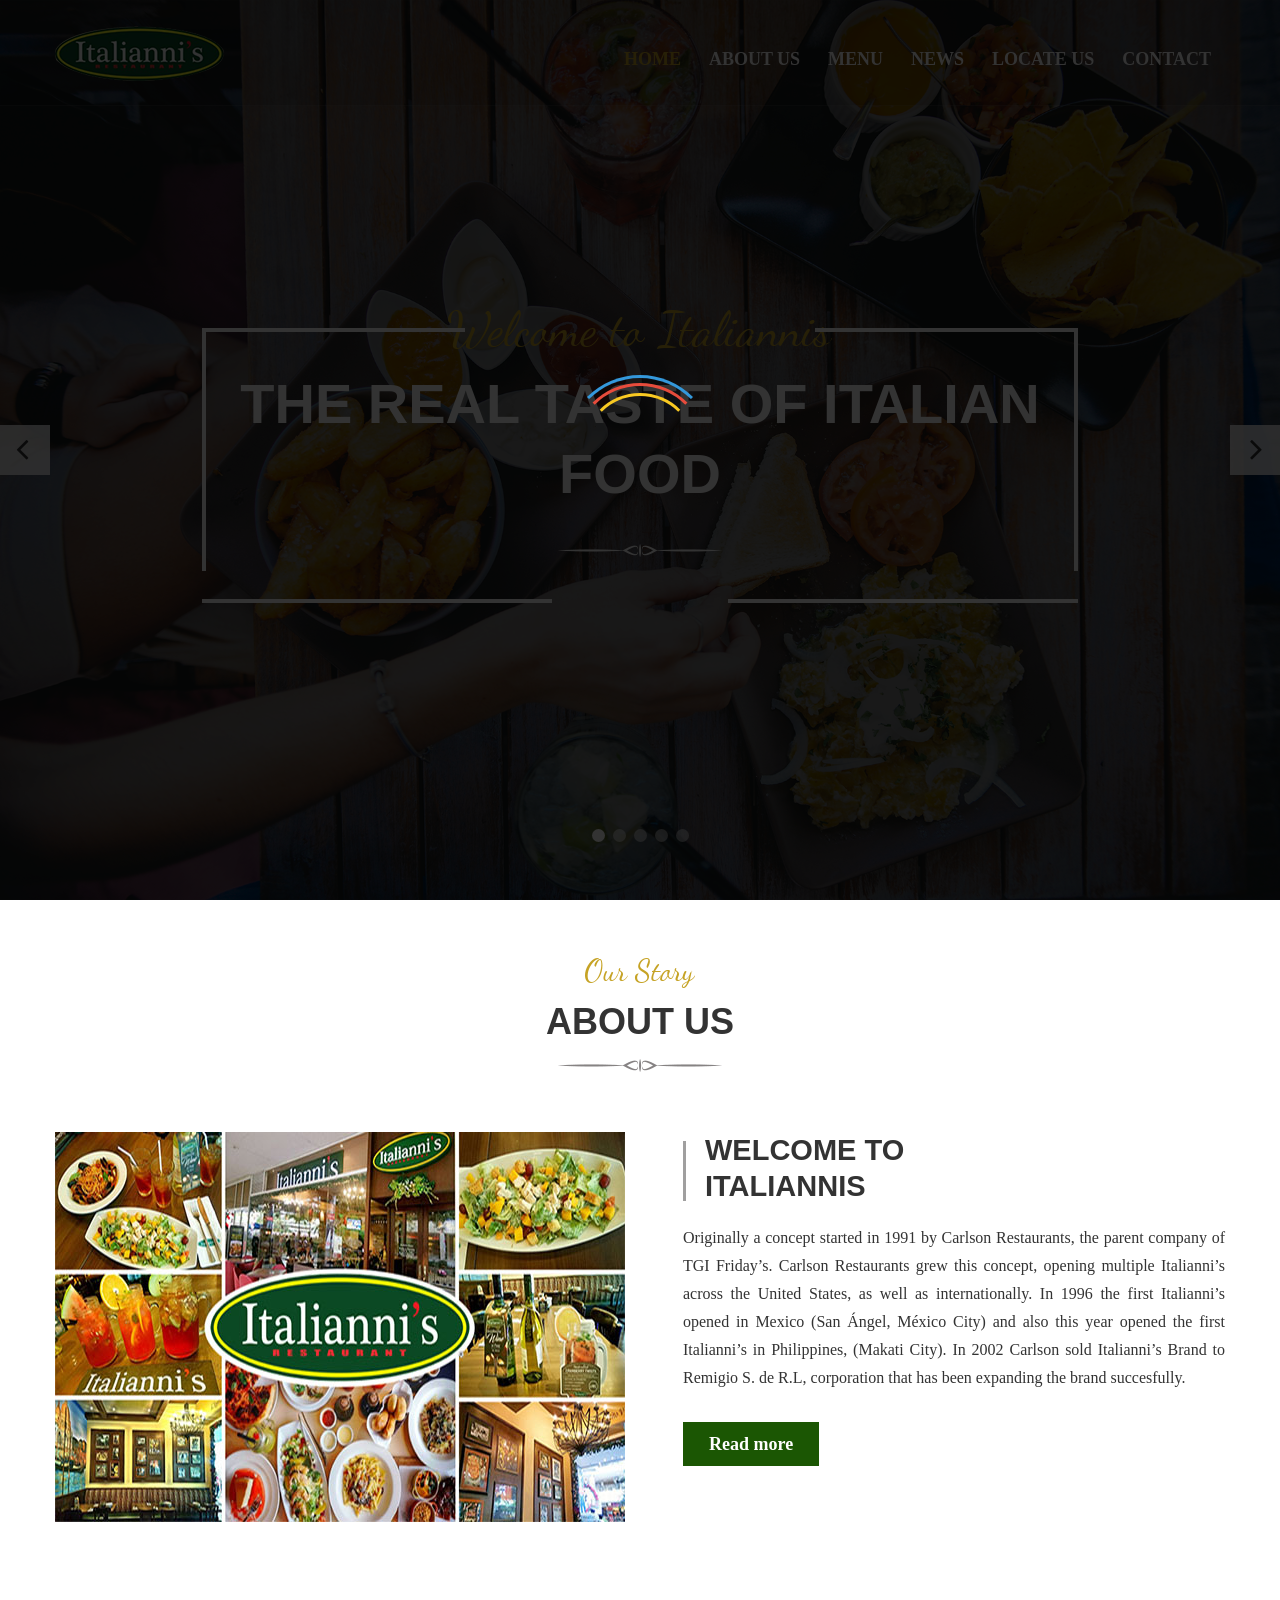
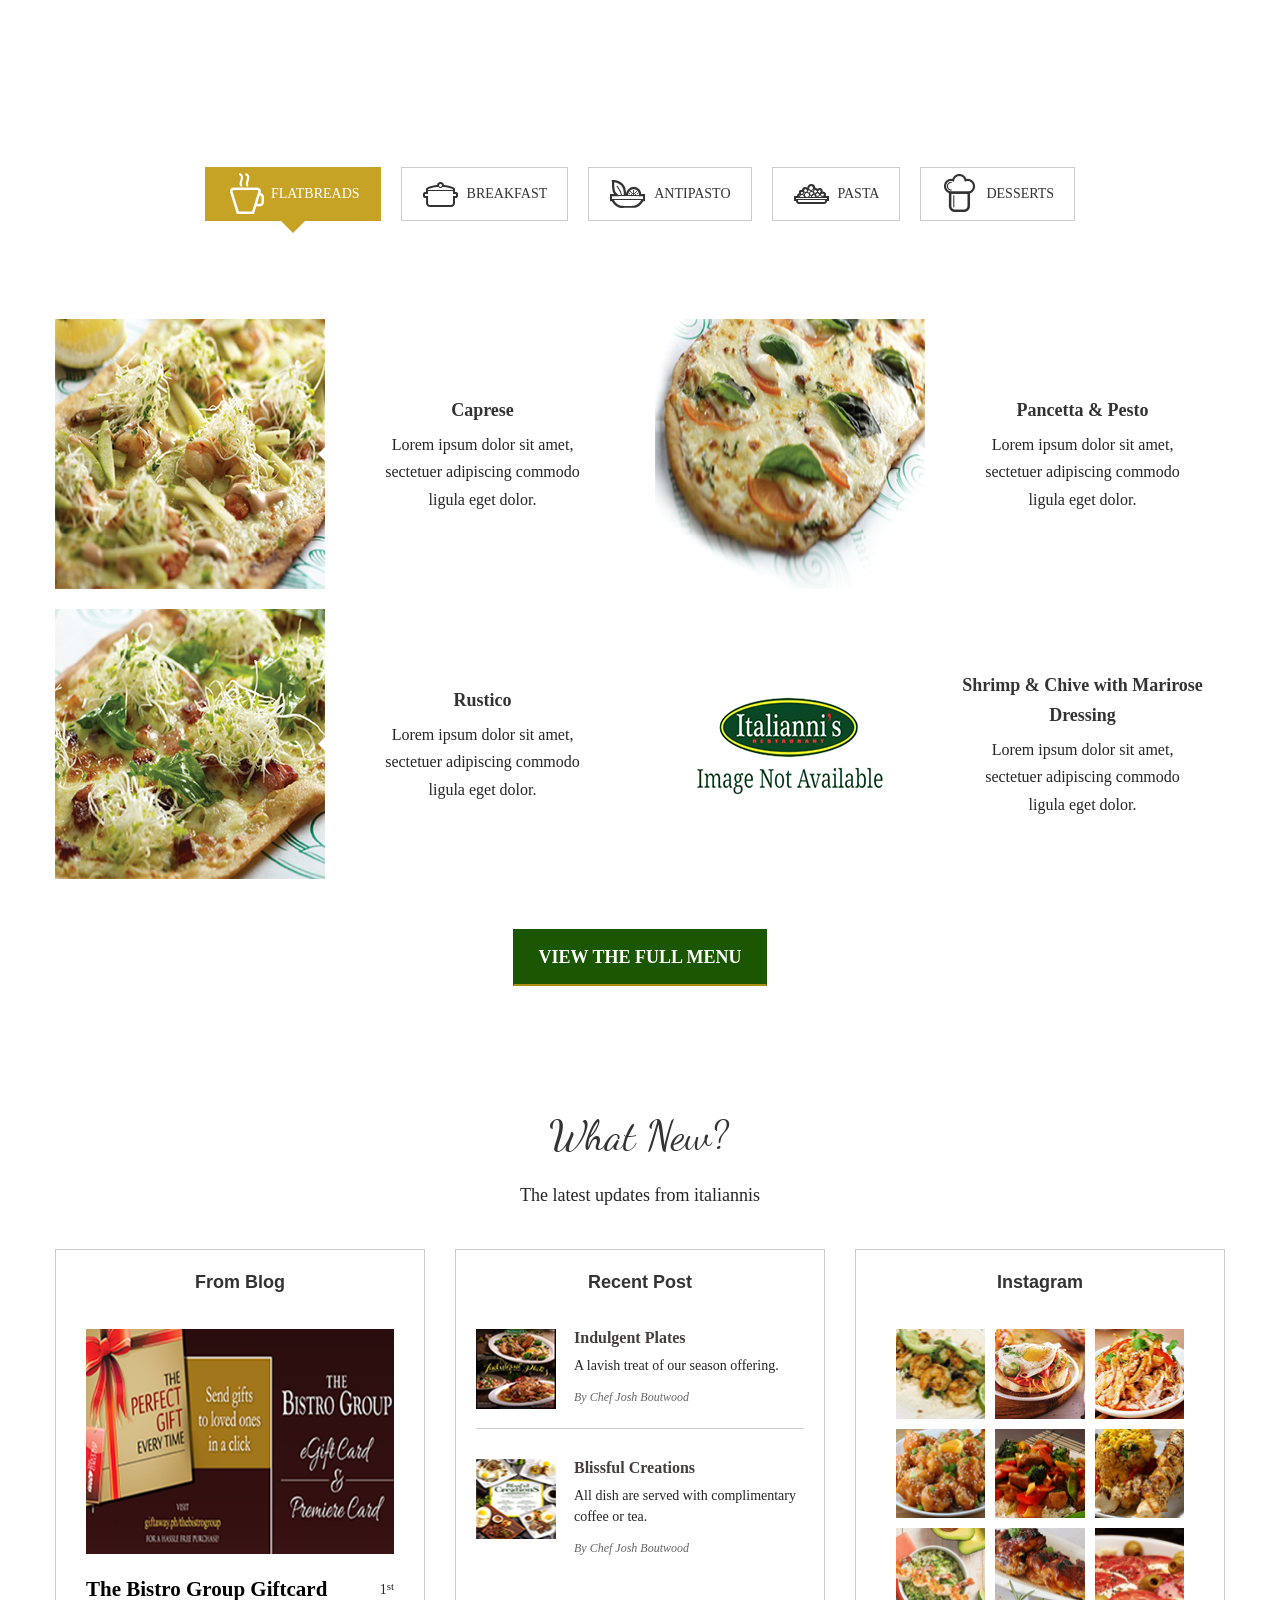
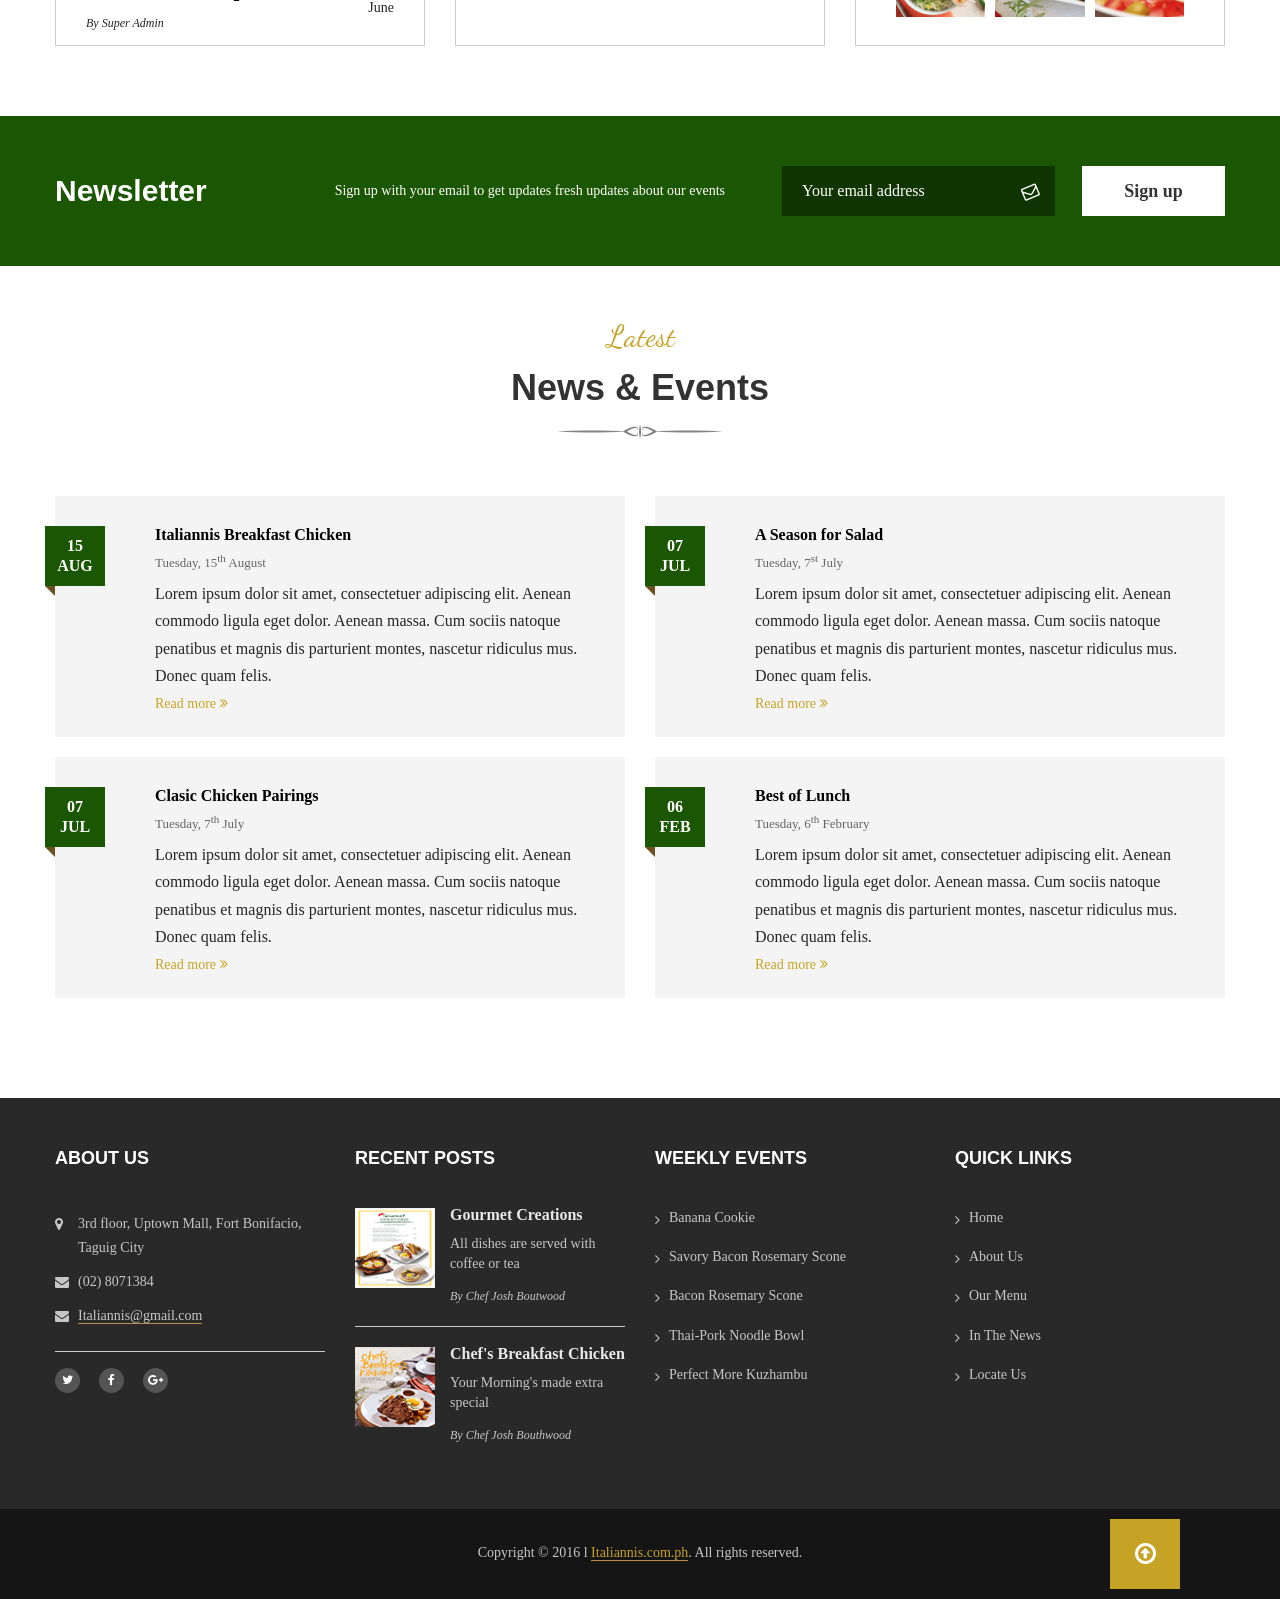
==== commit 4d9cc9ad: "as" ====
--- a/index.html
+++ b/index.html
@@ -510,7 +510,7 @@
         <div class="news-box">
          <div class="date">07 <br>Jul</div>
          <div class="title">A Season for Salad</div>
-         <div class="day">Tuesday, 7<sup>th</sup> July</div>
+         <div class="day">Tuesday, 7<sup>st</sup> July</div>
          <p>Lorem ipsum dolor sit amet, consectetuer adipiscing elit. Aenean commodo ligula eget dolor. Aenean massa. Cum sociis natoque penatibus et magnis dis parturient montes, nascetur ridiculus mus. Donec quam felis.</p>
          <a href="news-full-column.html">Read more <i class="fa fa-angle-double-right"></i></a>
      </div>
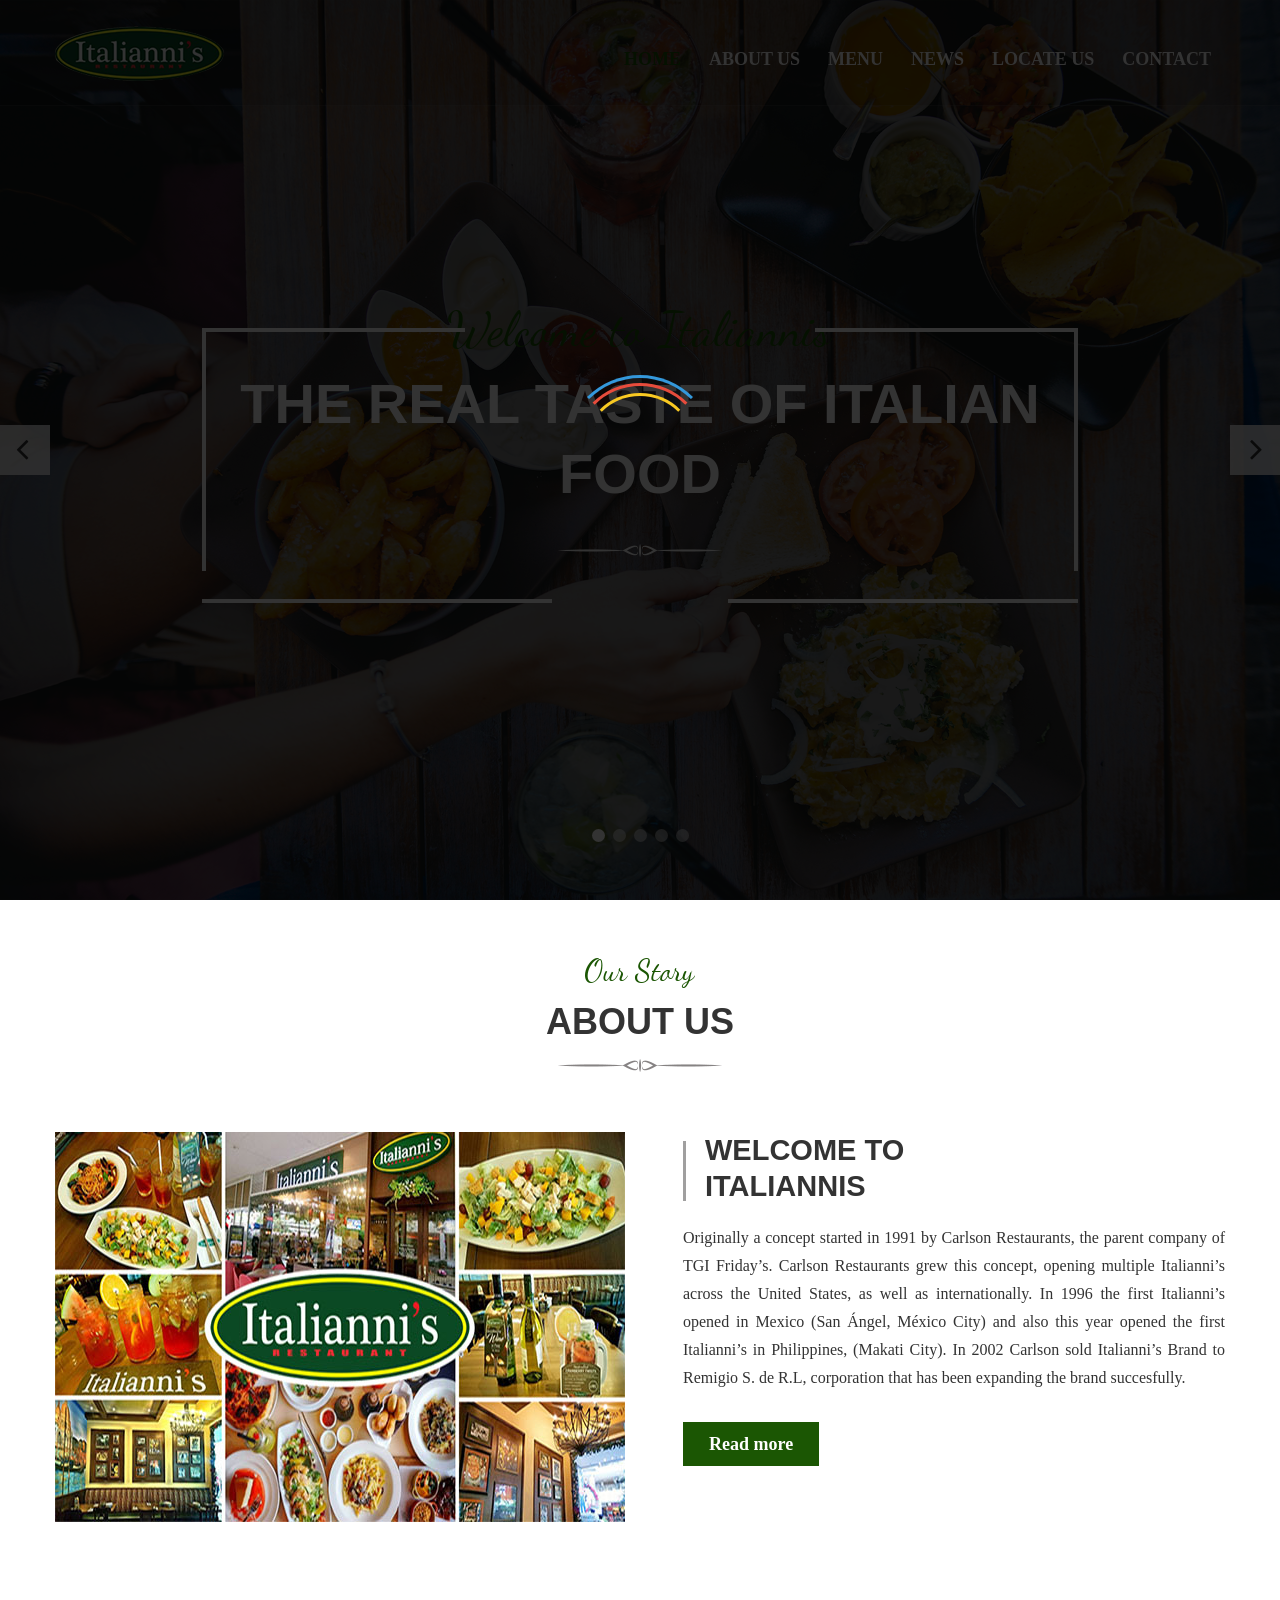
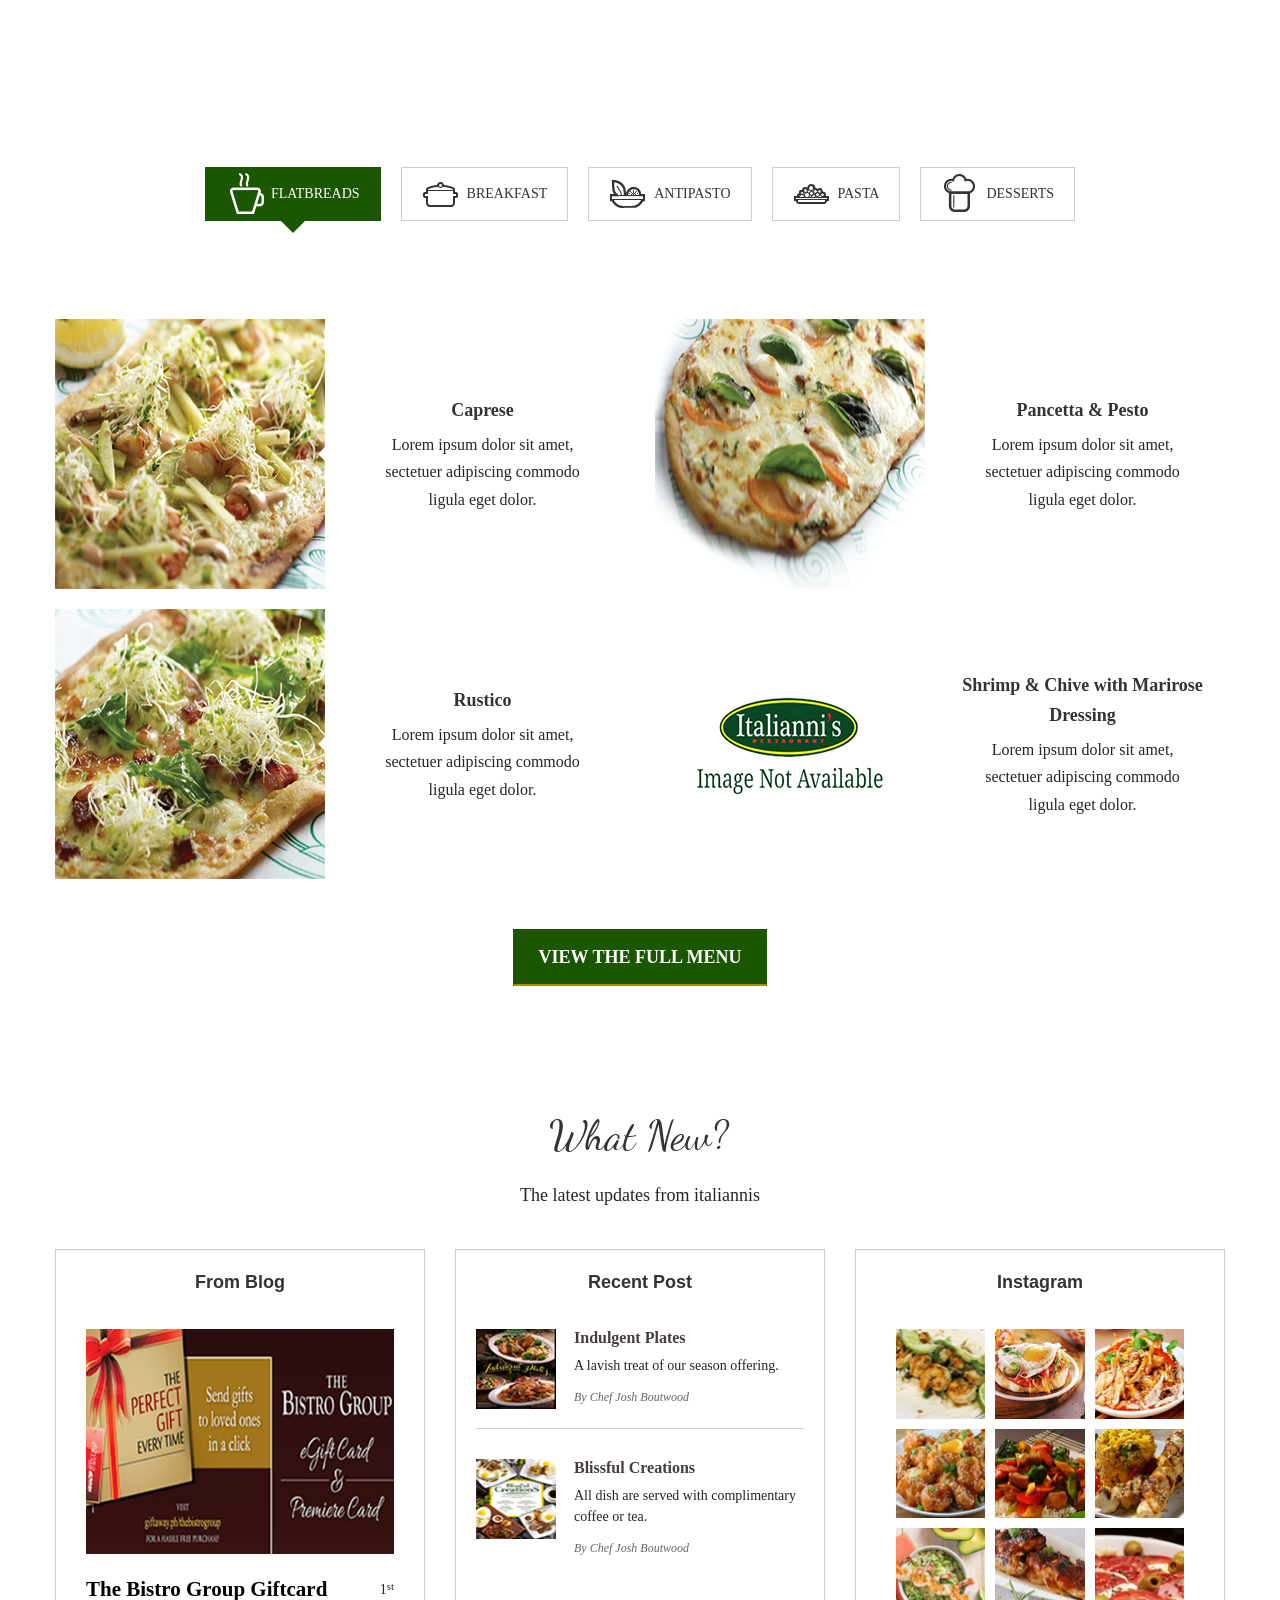
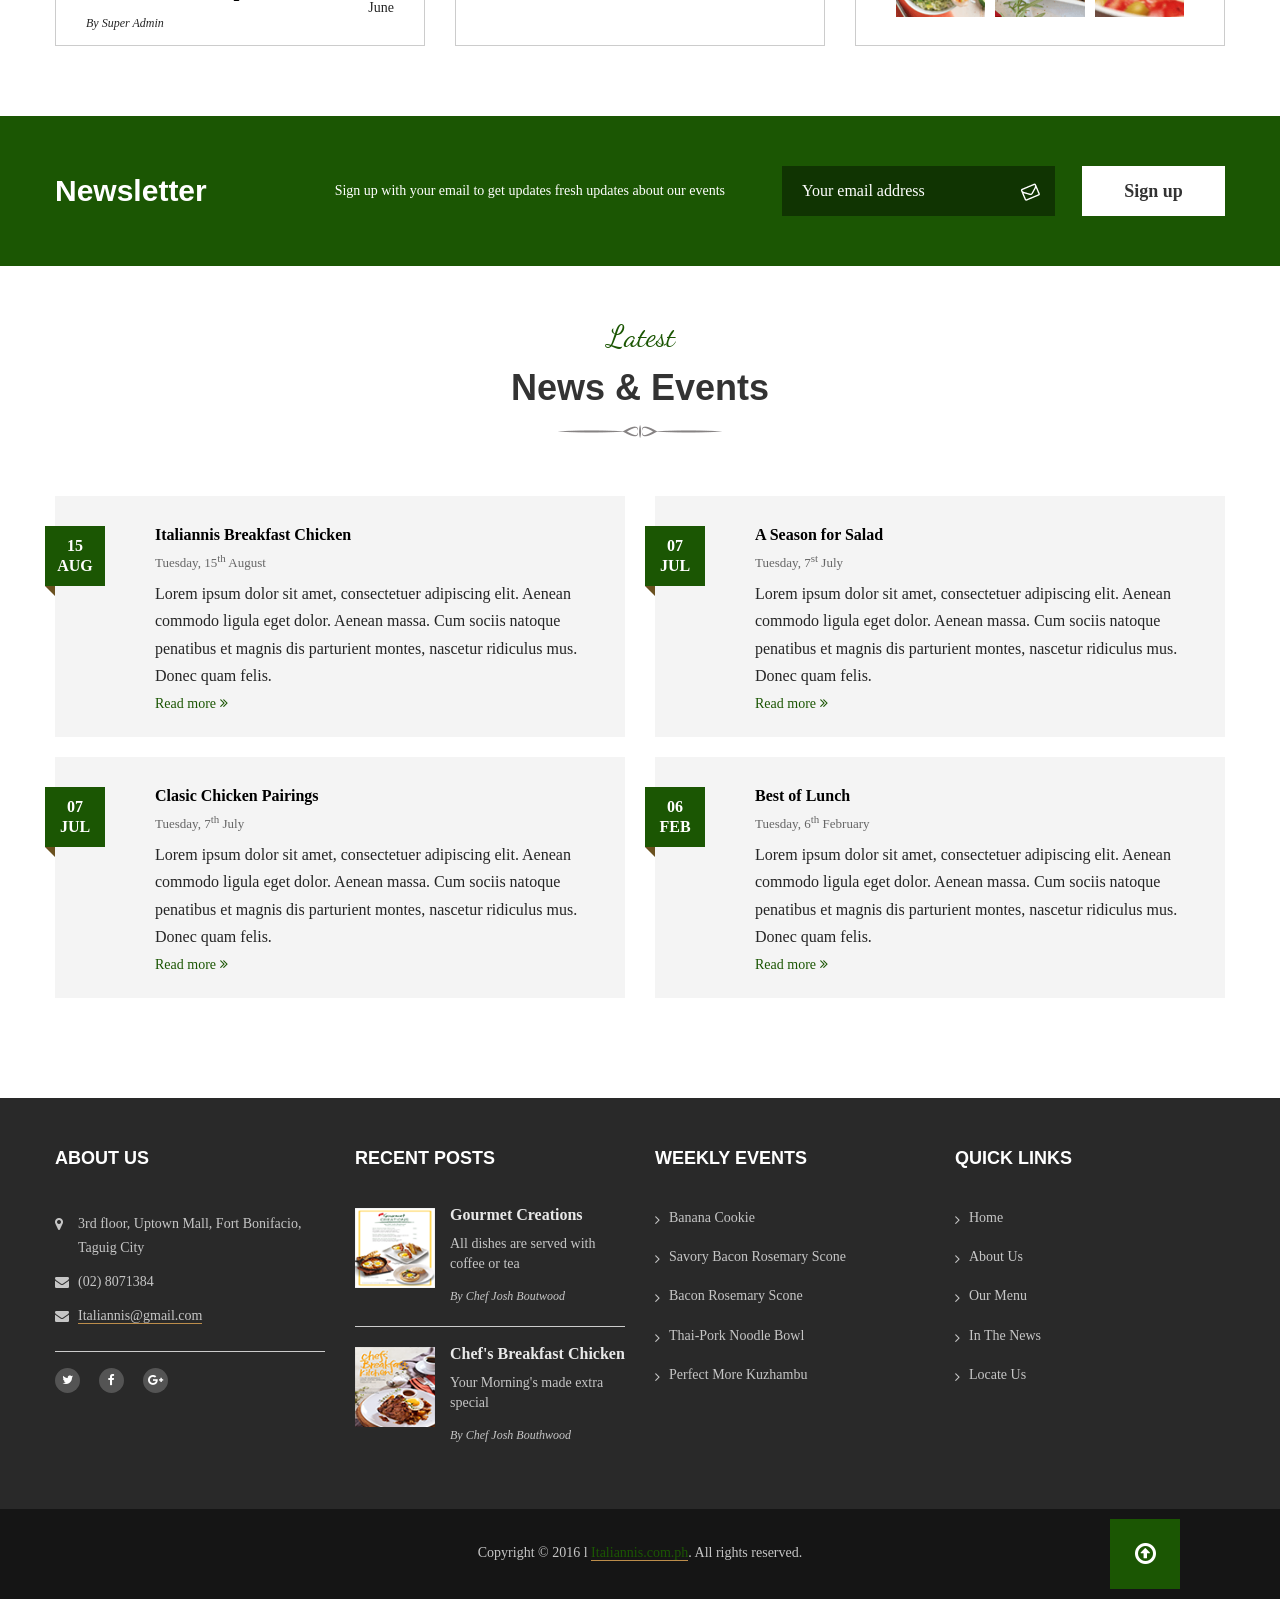
==== commit 513cba98: "asis" ====
--- a/index.html
+++ b/index.html
@@ -3,44 +3,44 @@
 
 <head>
 
-   <!-- Meta information -->
-   <meta charset="utf-8">
-   <meta name="viewport" content="width=device-width, initial-scale=1.0, maximum-scale=1.0, user-scalable=0"><!-- Mobile Specific Metas -->
-
-   <!-- Title -->
-   <title>Home | Itallianni's</title>
-
-   <!-- favicon icon -->
-   <link rel="shortcut icon" href="">
-
-   <!-- CSS Stylesheet -->
-   <link href="css/bootstrap.min.css" rel="stylesheet"><!-- bootstrap css -->
-   <link href="css/bootstrap-datepicker.css" rel="stylesheet"><!-- bootstrap css -->    
-   <link href="css/owl.carousel.css" rel="stylesheet"><!-- carousel Slider -->   
-   <link href="css/font-awesome.css" rel="stylesheet"><!-- font awesome --> 
-   <link href="css/animate.css" rel="stylesheet"><!-- css3 animation -->
-   <link href="css/jquery.timepicker.css" rel="stylesheet"><!-- timepicker css -->
-   <link href="css/jquery.selectbox.css" rel="stylesheet"><!-- select Box css -->
-   <link href="css/loader.css" rel="stylesheet"> <!-- Loader Box css -->
-   <link href="css/docs.css" rel="stylesheet"><!--  template structure css -->
-   <link href="css/ital.css" rel="stylesheet" id="switch_style"><!-- Theme Color css -->
-
-   <!-- Used Fonts -->
-   <link href='https://fonts.googleapis.com/css?family=Open+Sans:400,300,300italic,400italic,600,600italic,700italic,700,800,800italic' rel='stylesheet' type='text/css'>
+ <!-- Meta information -->
+ <meta charset="utf-8">
+ <meta name="viewport" content="width=device-width, initial-scale=1.0, maximum-scale=1.0, user-scalable=0"><!-- Mobile Specific Metas -->
+
+ <!-- Title -->
+ <title>Home | Itallianni's</title>
+
+ <!-- favicon icon -->
+ <link rel="shortcut icon" href="">
+
+ <!-- CSS Stylesheet -->
+ <link href="css/bootstrap.min.css" rel="stylesheet"><!-- bootstrap css -->
+ <link href="css/bootstrap-datepicker.css" rel="stylesheet"><!-- bootstrap css -->    
+ <link href="css/owl.carousel.css" rel="stylesheet"><!-- carousel Slider -->   
+ <link href="css/font-awesome.css" rel="stylesheet"><!-- font awesome --> 
+ <link href="css/animate.css" rel="stylesheet"><!-- css3 animation -->
+ <link href="css/jquery.timepicker.css" rel="stylesheet"><!-- timepicker css -->
+ <link href="css/jquery.selectbox.css" rel="stylesheet"><!-- select Box css -->
+ <link href="css/loader.css" rel="stylesheet"> <!-- Loader Box css -->
+ <link href="css/docs.css" rel="stylesheet"><!--  template structure css -->
+ <link href="css/ital.css" rel="stylesheet" id="switch_style"><!-- Theme Color css -->
+
+ <!-- Used Fonts -->
+ <link href='https://fonts.googleapis.com/css?family=Open+Sans:400,300,300italic,400italic,600,600italic,700italic,700,800,800italic' rel='stylesheet' type='text/css'>
 
 </head>
 
 <body>
 	<div id="wapper">
-     <div id="loader-wrapper">
-       <div id="loader"></div>
-       <div class="loader-section section-left"></div>
-       <div class="loader-section section-right"></div>
-   </div>
-
-   <nav class="nav-main">
-     <div class="container">
-         <div class="nav-header">
+       <div id="loader-wrapper">
+         <div id="loader"></div>
+         <div class="loader-section section-left"></div>
+         <div class="loader-section section-right"></div>
+     </div>
+
+     <nav class="nav-main">
+       <div class="container">
+           <div class="nav-header">
             <a class="logo" href="index.html"><img alt="" src="images/logo.png"></a>
             <div class="small-btn">
                 <span class="icon-bar"></span>
@@ -49,28 +49,28 @@
             </div>
         </div>
         <div class="nav-link">
-         <ul class="nav-ul">
-             <li class="active">
-                 <a href="index.html">Home</a>
-             </li>
-             <li class="">
-                 <a href="about-us.html">About us <i class="fa fa-angle-down"></i></a> 
-             </li>
-             <li class="">
-                 <a href="food-menu.html">Menu</a>
-             </li>
-             <li class="">
-                 <a href="news2col.html">News <i class="fa fa-angle-down"></i></a>
-             </li>
-             <li class="">
-                 <a href="locate.html">Locate Us <i class="fa fa-angle-down"></i></a>
-             </li>
-             <li class="">
-                 <a href="contact-us.html">Contact <i class="fa fa-angle-down"></i></a>
-             </li>
-         </ul>
-     </div>
- </div>
+           <ul class="nav-ul">
+               <li class="active">
+                   <a href="index.html">Home</a>
+               </li>
+               <li class="">
+                   <a href="about-us.html">About us <i class="fa fa-angle-down"></i></a> 
+               </li>
+               <li class="">
+                   <a href="food-menu.html">Menu</a>
+               </li>
+               <li class="">
+                   <a href="news2col.html">News <i class="fa fa-angle-down"></i></a>
+               </li>
+               <li class="">
+                   <a href="locate.html">Locate Us <i class="fa fa-angle-down"></i></a>
+               </li>
+               <li class="">
+                   <a href="contact-us.html">Contact <i class="fa fa-angle-down"></i></a>
+               </li>
+           </ul>
+       </div>
+   </div>
 </nav>
 
 <section class="banner">
@@ -491,124 +491,124 @@
 </section>
 
 <section class="news-block">
- <div class="container">
-     <div class="top-title">
-         <label>Latest</label>
-         <h2>News &amp; Events</h2>
-     </div>
-     <div class="row">
+   <div class="container">
+       <div class="top-title">
+           <label>Latest</label>
+           <h2>News &amp; Events</h2>
+       </div>
+       <div class="row">
         <div class="col-sm-6">
             <div class="news-box">
-             <div class="date">15 <br>Aug</div>
-             <div class="title">Italiannis Breakfast Chicken</div>
-             <div class="day">Tuesday, 15<sup>th</sup> August</div>
-             <p>Lorem ipsum dolor sit amet, consectetuer adipiscing elit. Aenean commodo ligula eget dolor. Aenean massa. Cum sociis natoque penatibus et magnis dis parturient montes, nascetur ridiculus mus. Donec quam felis.</p>
-             <a href="news-full-column.html">Read more <i class="fa fa-angle-double-right"></i></a>
-         </div>
-     </div>
-     <div class="col-sm-6">
+               <div class="date">15 <br>Aug</div>
+               <div class="title">Italiannis Breakfast Chicken</div>
+               <div class="day">Tuesday, 15<sup>th</sup> August</div>
+               <p>Lorem ipsum dolor sit amet, consectetuer adipiscing elit. Aenean commodo ligula eget dolor. Aenean massa. Cum sociis natoque penatibus et magnis dis parturient montes, nascetur ridiculus mus. Donec quam felis.</p>
+               <a href="news-full-column.html">Read more <i class="fa fa-angle-double-right"></i></a>
+           </div>
+       </div>
+       <div class="col-sm-6">
         <div class="news-box">
-         <div class="date">07 <br>Jul</div>
-         <div class="title">A Season for Salad</div>
-         <div class="day">Tuesday, 7<sup>st</sup> July</div>
-         <p>Lorem ipsum dolor sit amet, consectetuer adipiscing elit. Aenean commodo ligula eget dolor. Aenean massa. Cum sociis natoque penatibus et magnis dis parturient montes, nascetur ridiculus mus. Donec quam felis.</p>
-         <a href="news-full-column.html">Read more <i class="fa fa-angle-double-right"></i></a>
-     </div>
- </div>
- <div class="col-sm-6">
+           <div class="date">07 <br>Jul</div>
+           <div class="title">A Season for Salad</div>
+           <div class="day">Tuesday, 7<sup>st</sup> July</div>
+           <p>Lorem ipsum dolor sit amet, consectetuer adipiscing elit. Aenean commodo ligula eget dolor. Aenean massa. Cum sociis natoque penatibus et magnis dis parturient montes, nascetur ridiculus mus. Donec quam felis.</p>
+           <a href="news-full-column.html">Read more <i class="fa fa-angle-double-right"></i></a>
+       </div>
+   </div>
+   <div class="col-sm-6">
     <div class="news-box">
-     <div class="date">07 <br>Jul</div>
-     <div class="title">Clasic Chicken Pairings</div>
-     <div class="day">Tuesday, 7<sup>th</sup> July</div>
-     <p>Lorem ipsum dolor sit amet, consectetuer adipiscing elit. Aenean commodo ligula eget dolor. Aenean massa. Cum sociis natoque penatibus et magnis dis parturient montes, nascetur ridiculus mus. Donec quam felis. </p>
-     <a href="news-full-column.html">Read more <i class="fa fa-angle-double-right"></i></a>
- </div>
+       <div class="date">07 <br>Jul</div>
+       <div class="title">Clasic Chicken Pairings</div>
+       <div class="day">Tuesday, 7<sup>th</sup> July</div>
+       <p>Lorem ipsum dolor sit amet, consectetuer adipiscing elit. Aenean commodo ligula eget dolor. Aenean massa. Cum sociis natoque penatibus et magnis dis parturient montes, nascetur ridiculus mus. Donec quam felis. </p>
+       <a href="news-full-column.html">Read more <i class="fa fa-angle-double-right"></i></a>
+   </div>
 </div>
 <div class="col-sm-6">
     <div class="news-box">
-     <div class="date">06 <br>Feb</div>
-     <div class="title">Best of Lunch</div>
-     <div class="day">Tuesday, 6<sup>th</sup> February</div>
-     <p>Lorem ipsum dolor sit amet, consectetuer adipiscing elit. Aenean commodo ligula eget dolor. Aenean massa. Cum sociis natoque penatibus et magnis dis parturient montes, nascetur ridiculus mus. Donec quam felis. </p>
-     <a href="news-full-column.html">Read more <i class="fa fa-angle-double-right"></i></a>
- </div>
+       <div class="date">06 <br>Feb</div>
+       <div class="title">Best of Lunch</div>
+       <div class="day">Tuesday, 6<sup>th</sup> February</div>
+       <p>Lorem ipsum dolor sit amet, consectetuer adipiscing elit. Aenean commodo ligula eget dolor. Aenean massa. Cum sociis natoque penatibus et magnis dis parturient montes, nascetur ridiculus mus. Donec quam felis. </p>
+       <a href="news-full-column.html">Read more <i class="fa fa-angle-double-right"></i></a>
+   </div>
 </div>
 </div>
 </div>
 </section>
 
 <footer id="footer">
- <div class="container">
-     <div class="row">
-         <div class="col-sm-6 col-md-3">
-             <h4>About Us</h4>
-             <div class="contact-box">
+   <div class="container">
+       <div class="row">
+           <div class="col-sm-6 col-md-3">
+               <h4>About Us</h4>
+               <div class="contact-box">
                 <div class="contact-slide">
-                 <P><i class="fa fa-map-marker"></i> 3rd floor, Uptown Mall, Fort Bonifacio, Taguig City </P>
-             </div>
-             <div class="contact-slide">
-                 <p><i class="fa fa-envelope"></i> (02) 8071384</p> 
-             </div>
-             <div class="contact-slide">
-                 <p><a href="#"><i class="fa fa-envelope"></i>  Italiannis@gmail.com</a></p>
-             </div>
-         </div>
-         <div class="social-media">
-             <ul>
-                 <li><a href="#"><i class="fa fa-twitter"></i></a></li>
-                 <li><a href="#"><i class="fa fa-facebook"></i></a></li>
-                 <li><a href="#"><i class="fa fa-google-plus"></i></a></li>
-             </ul>
-         </div>
-     </div>
-     <div class="col-sm-6 col-md-3">
-         <h4>Recent Posts</h4>
-         <div class="recent-post">
-             <div class="post-slide">
-                 <div class="img"><img src="images/product-img/news2.png" alt=""></div>
-                 <div class="name">Gourmet Creations</div>
-                 <p>All dishes are served with coffee or tea</p>
-                 <span> By Chef Josh Boutwood </span>
-             </div>
-             <div class="post-slide">
-                 <div class="img"><img src="images/product-img/news3.png" alt=""></div>
-                 <div class="name">Chef's Breakfast Chicken</div>
-                 <p>Your Morning's made extra special</p>
-                 <span> By Chef Josh Bouthwood </span>
-             </div>
-         </div>
-     </div>
-     <div class="col-sm-6 col-md-3">   
-         <h4>weekly events</h4>
-         <div class="footer-link">
-             <ul>
-                 <li><a href="#">Banana  Cookie</a></li>
-                 <li><a href="#">Savory Bacon Rosemary Scone</a></li>
-                 <li><a href="#">Bacon Rosemary Scone</a></li>
-                 <li><a href="#">Thai-Pork Noodle Bowl</a></li>
-                 <li><a href="#">Perfect More Kuzhambu</a></li>
-             </ul>
-         </div>
-     </div>
-     <div class="col-sm-6 col-md-2">  
-         <h4>Quick links</h4>
-         <div class="footer-link">
-             <ul>
-                 <li><a href="#">Home</a></li>
-                 <li><a href="#">About Us</a></li>
-                 <li><a href="#">Our Menu</a></li>
-                 <li><a href="#">In The News</a></li>
-                 <li><a href="#">Locate Us</a></li>
-             </ul>
-         </div>
-     </div>
- </div>
+                   <P><i class="fa fa-map-marker"></i> 3rd floor, Uptown Mall, Fort Bonifacio, Taguig City </P>
+               </div>
+               <div class="contact-slide">
+                   <p><i class="fa fa-envelope"></i> (02) 8071384</p> 
+               </div>
+               <div class="contact-slide">
+                   <p><a href="#"><i class="fa fa-envelope"></i>  Italiannis@gmail.com</a></p>
+               </div>
+           </div>
+           <div class="social-media">
+               <ul>
+                   <li><a href="#"><i class="fa fa-twitter"></i></a></li>
+                   <li><a href="#"><i class="fa fa-facebook"></i></a></li>
+                   <li><a href="#"><i class="fa fa-google-plus"></i></a></li>
+               </ul>
+           </div>
+       </div>
+       <div class="col-sm-6 col-md-3">
+           <h4>Recent Posts</h4>
+           <div class="recent-post">
+               <div class="post-slide">
+                   <div class="img"><img src="images/product-img/news2.png" alt=""></div>
+                   <div class="name">Gourmet Creations</div>
+                   <p>All dishes are served with coffee or tea</p>
+                   <span> By Chef Josh Boutwood </span>
+               </div>
+               <div class="post-slide">
+                   <div class="img"><img src="images/product-img/news3.png" alt=""></div>
+                   <div class="name">Chef's Breakfast Chicken</div>
+                   <p>Your Morning's made extra special</p>
+                   <span> By Chef Josh Bouthwood </span>
+               </div>
+           </div>
+       </div>
+       <div class="col-sm-6 col-md-3">   
+           <h4>weekly events</h4>
+           <div class="footer-link">
+               <ul>
+                   <li><a href="#">Banana  Cookie</a></li>
+                   <li><a href="#">Savory Bacon Rosemary Scone</a></li>
+                   <li><a href="#">Bacon Rosemary Scone</a></li>
+                   <li><a href="#">Thai-Pork Noodle Bowl</a></li>
+                   <li><a href="#">Perfect More Kuzhambu</a></li>
+               </ul>
+           </div>
+       </div>
+       <div class="col-sm-6 col-md-2">  
+           <h4>Quick links</h4>
+           <div class="footer-link">
+               <ul>
+                   <li><a href="#">Home</a></li>
+                   <li><a href="#">About Us</a></li>
+                   <li><a href="#">Our Menu</a></li>
+                   <li><a href="#">In The News</a></li>
+                   <li><a href="#">Locate Us</a></li>
+               </ul>
+           </div>
+       </div>
+   </div>
 </div>
 <div class="footer-bottom">
- <div class="container">
-     <p>Copyright © 2016 l <a href="#">Italiannis.com.ph</a>. All rights reserved.</p>
- </div>
- <a href="javascript:void(0);" id="goTop"><i class="fa fa-arrow-circle-o-up" aria-hidden="true"></i></a>
+   <div class="container">
+       <p>Copyright © 2016 l <a href="#">Italiannis.com.ph</a>. All rights reserved.</p>
+   </div>
+   <a href="javascript:void(0);" id="goTop"><i class="fa fa-arrow-circle-o-up" aria-hidden="true"></i></a>
 </div>
 </footer>
 </div>
--- a/css/ital.css
+++ b/css/ital.css
@@ -1,11 +1,11 @@
 .nav-main .nav-link .nav-ul > li:hover a, .nav-main .nav-link .nav-ul > li.active a, .nav-main .nav-link .nav-ul > li ul li a, #main_banner .banner-text .top-title label, #footer .footer-link ul li a:hover, #footer .footer-bottom p a, .book-tabel .form-view .submit-slide:hover .fa, .news-block .news-box a, .style-box .box-icon .fa, .style-box .inner-box .home-them ul li a, .top-title label, .our-story.style2 .top-title label, .news-block .news-slide .news-content a, .menu-view .menu-box2 .text .price, #footer.style3 .copyright-text p a {
-	color: #c6a325;
+	color: #1b5603;
 }
 .nav-main .nav-link .nav-ul > li ul {
-	border-top: solid 3px #c6a325;
+	border-top: solid 3px #1b5603;
 }
 .nav-main .nav-link .nav-ul > li ul li:hover a, .nav-main .nav-link .nav-ul > li ul li.active a {
-	background: #c6a325;
+	background: #1b5603;
 	color: #fff;
 }
 .btn.fill {
@@ -13,15 +13,15 @@
 	background: #1b5603;
 }
 .btn:hover {
-	border: solid 1px #c6a325;
-	background: #c6a325;
+	border: solid 1px #1b5603;
+	background: #1b5603;
 }
 .btn.fill:hover {
 	color: #1b5603;
 }
 #main_banner .btn:hover {
-	border-color: #c6a325;
-	background: #c6a325;
+	border-color: #1b5603;
+	background: #1b5603;
 }
 .text-justify{
 	text-align: justify !important;
@@ -33,83 +33,83 @@
 	background: rgba(158,127,14,0.7);
 }
 .menu-view .menu-tab .tab-menu ul li.active a {
-	background-color: #c6a325;
-	border: solid 1px #c6a325;
+	background-color: #1b5603;
+	border: solid 1px #1b5603;
 }
 .menu-view .menu-tab .tab-menu ul li a:hover {
-	background-color: #c6a325;
-	border: solid 1px #c6a325;
+	background-color: #1b5603;
+	border: solid 1px #1b5603;
 }
 .menu-view .menu-tab .tab-menu ul li.active a:after {
-	border-top: 13px solid #c6a325;
+	border-top: 13px solid #1b5603;
 }
 .book-tabel .form-view .submit-slide input {
-	background: #c6a325;
-	border: solid 1px #c6a325;
+	background: #1b5603;
+	border: solid 1px #1b5603;
 }
 .book-tabel .form-view .submit-slide:hover input {
-	color: #c6a325
+	color: #1b5603
 }
 .news-block .news-box .date:after {
 	border-top: 10px solid #6a511f;
 }
 .about-detail ul li {
-	background-color: #c6a325;
+	background-color: #1b5603;
 }
 .our-team .social-media ul li a:hover {
-	background-color: #c6a325;
+	background-color: #1b5603;
 }
 .booking.book-tabel .top-title label {
-	color: #c6a325;
+	color: #1b5603;
 }
 .booking .events-reservation .reservation-options .resBox:hover span {
-	background: #c6a325;
+	background: #1b5603;
 }
 .booking .events-reservation .reservation-options .resBox:hover a {
-	color: #c6a325;
+	color: #1b5603;
 }
 .contact-style1 .contact-detail .submit-slide input {
-	background: #c6a325;
+	background: #1b5603;
 }
 .contact-style2 .contact-detail .submit-slide input {
-	background: #c6a325;
+	background: #1b5603;
 }
 .contact-style2 .contact-detail .contact-info .contact-slide:hover span {
-	background: #c6a325;
+	background: #1b5603;
 }
 .news .newsBlock .news-info ul li a:hover {
-	color: #c6a325;
+	color: #1b5603;
 }
 .news .newsBlock .blockquote {
-	border-left-color: #c6a325;
+	border-left-color: #1b5603;
 }
 .news .newsBlock .readmore {
-	color: #c6a325;
+	color: #1b5603;
 }
 .news .sideBar .searchBox input[type="submit"] {
 	background-color: #1b5603;
 }
 .news .sideBar .next-event ul li:hover {
-	background: #c6a325;
+	background: #1b5603;
 }
 .news .news-detail .newsBlock .news-info p .tag {
-	background: #c6a325;
+	background: #1b5603;
 }
 .news .news-detail .admin .title, .news .news-detail .admin .user-details .user-info .designation {
-	color: #c6a325;
+	color: #1b5603;
 }
 .commentBox .post .user-details .user-info .reply {
-	color: #c6a325;
+	color: #1b5603;
 }
 .commentBox .post p {
-	border-left: solid 6px #c6a325;
+	border-left: solid 6px #1b5603;
 }
 .commentBox .reply-form .submit-btn {
-	background: #c6a325;
+	background: #1b5603;
 }
 .commentBox .reply-form .submit-btn:hover {
-	color: #c6a325;
-	border-color: #c6a325;
+	color: #1b5603;
+	border-color: #1b5603;
 }
 .news .newsBox .news-img:after {
 	background: rgba(2,114,39,0.5);
@@ -121,45 +121,45 @@
 	background: #1b5603;
 }
 .news .more-btn .btn:hover, .nav-main.style2 .nav-link .login-btn {
-	border-color: #c6a325;
+	border-color: #1b5603;
 	color: #1b5603;
 }
 .nav-main.style2 .nav-link .login-btn:hover {
 	color: #FFF;
 }
 .menu-view .menuBox .menu-info .price {
-	color: #c6a325;
+	color: #1b5603;
 }
 .menu-view .menuBox .menu-img:after {
 	background: rgba(198,163,37,0.5);
 }
 .errorPage .errorContent p a {
-	color: #c6a325;
+	color: #1b5603;
 }
 .modal-header .modal-title, .news-subscribe .modal-body p a {
-	color: #c6a325;
+	color: #1b5603;
 }
 .modal-content .btn {
-	background: #c6a325;
+	background: #1b5603;
 }
 .modal-content .btn:hover {
-	color: #c6a325;
-	border-color: #c6a325;
+	color: #1b5603;
+	border-color: #1b5603;
 }
 .modal-content .modal-footer a {
-	color: #c6a325;
+	color: #1b5603;
 }
 #goTop {
-	background: #c6a325;
+	background: #1b5603
 }
 .contact-style1 .contact-detail .submit-slide:hover input, .contact-style2 .contact-detail .submit-slide:hover input {
 	background: #95770b;
 }
 .food-menuView .menu-slide .price {
-	background: #c6a325;
+	background: #1b5603;
 }
 .booking-blcok .book-table .booking-details .submit-box input {
-	background: #c6a325;
+	background: #1b5603;
 }
 .menu-view .fullMenu-btn .btn {
 	border-bottom: solid 2px #ae8c12;
@@ -171,37 +171,37 @@
 	background: rgba(198,163,37,1);
 }
 #logoinPopup .close-btn, #logoinPopup .login-info .left-form .submit-slide input[type="submit"] {
-	background: #c6a325;
+	background: #1b5603;
 }
 #logoinPopup .login-info .left-form .sign-upLink a, #logoinPopup h2 {
-	color: #c6a325;
+	color: #1b5603;
 }
 .quck-nav a:hover {
-	color: #c6a325;
-}
-.intro-content .right-text label {color: #c6a325;}
-.intro-content .info-text .inner-text {border-top:solid 1px #c6a325;}
-.intro-content .left-text p span {color:#c6a325; }
-.intro-footer .sosiyal-midiya ul li a {background:#c6a325;}
-.intro-footer .contact-link ul li a .fa {color:#c6a325;}
-.intro-footer .footer-copyRight p a {color:#c6a325;}
-.intro-page .infro-view .intro-logo .logo a {border:solid 5px #c6a325;}
+	color: #1b5603;
+}
+.intro-content .right-text label {color: #1b5603;}
+.intro-content .info-text .inner-text {border-top:solid 1px #1b5603;}
+.intro-content .left-text p span {color:#1b5603; }
+.intro-footer .sosiyal-midiya ul li a {background:#1b5603;}
+.intro-footer .contact-link ul li a .fa {color:#1b5603;}
+.intro-footer .footer-copyRight p a {color:#1b5603;}
+.intro-page .infro-view .intro-logo .logo a {border:solid 5px #1b5603;}
 .table-available .table-view .tabel-box:after {background: rgba(198,163,37,0.5);}
-.table-available .table-view .owl-dots .owl-dot {border:solid 2px #c6a325;}
-.table-available .table-view .owl-dots .owl-dot.active {background:#c6a325; }
-.customer-views .customer-text .owl-dots .owl-dot {border:solid 2px #c6a325; }
-.customer-views .customer-text .owl-dots .owl-dot.active {background:#c6a325;}
-.customer-views .customer-text p .fa {color:#c6a325;}
-.menu-view.style2 .tab-content .menu-box .name  {border-bottom:solid 1px #c6a325;}
-.menu-view.style2 .menu-tab .tab-menu ul li.active a { border-bottom:solid 1px #c6a325;}
-.menu-view.style2 .menu-tab .tab-menu ul li a:hover { border-bottom:solid 1px #c6a325;}
-.dishes-ofDay.style2 #dishes_slider .owl-nav .fa {background:#c6a325}
-.gallery-view .gallery-img .overlay .fa {background:#c6a325;}
+.table-available .table-view .owl-dots .owl-dot {border:solid 2px #1b5603;}
+.table-available .table-view .owl-dots .owl-dot.active {background:#1b5603; }
+.customer-views .customer-text .owl-dots .owl-dot {border:solid 2px #1b5603; }
+.customer-views .customer-text .owl-dots .owl-dot.active {background:#1b5603;}
+.customer-views .customer-text p .fa {color:#1b5603;}
+.menu-view.style2 .tab-content .menu-box .name  {border-bottom:solid 1px #1b5603;}
+.menu-view.style2 .menu-tab .tab-menu ul li.active a { border-bottom:solid 1px #1b5603;}
+.menu-view.style2 .menu-tab .tab-menu ul li a:hover { border-bottom:solid 1px #1b5603;}
+.dishes-ofDay.style2 #dishes_slider .owl-nav .fa {background:#1b5603}
+.gallery-view .gallery-img .overlay .fa {background:#1b5603;}
 .single-tableView .table-block.booked {background: rgba(198,163,37,0.5);}
-.special-offers .offer-slide .price {border:solid 1px #c6a325; }
-.hotel-menu .menu-view h3 {color:#c6a325}
-.hotel-menu .menu-view .menu-item .price {color:#c6a325}
-.hotel-menu .menu-ul ul li a:after {border-bottom:solid 1px #c6a325;}
+.special-offers .offer-slide .price {border:solid 1px #1b5603; }
+.hotel-menu .menu-view h3 {color:#1b5603}
+.hotel-menu .menu-view .menu-item .price {color:#1b5603}
+.hotel-menu .menu-ul ul li a:after {border-bottom:solid 1px #1b5603;}
 .our-team.style2 .team-box .team-img .social-media {background:rgba(198,163,37,0.9)}
 .special-offers .img-box:hover .overlay:after {background:rgba(198,163,37,0.5)}
 
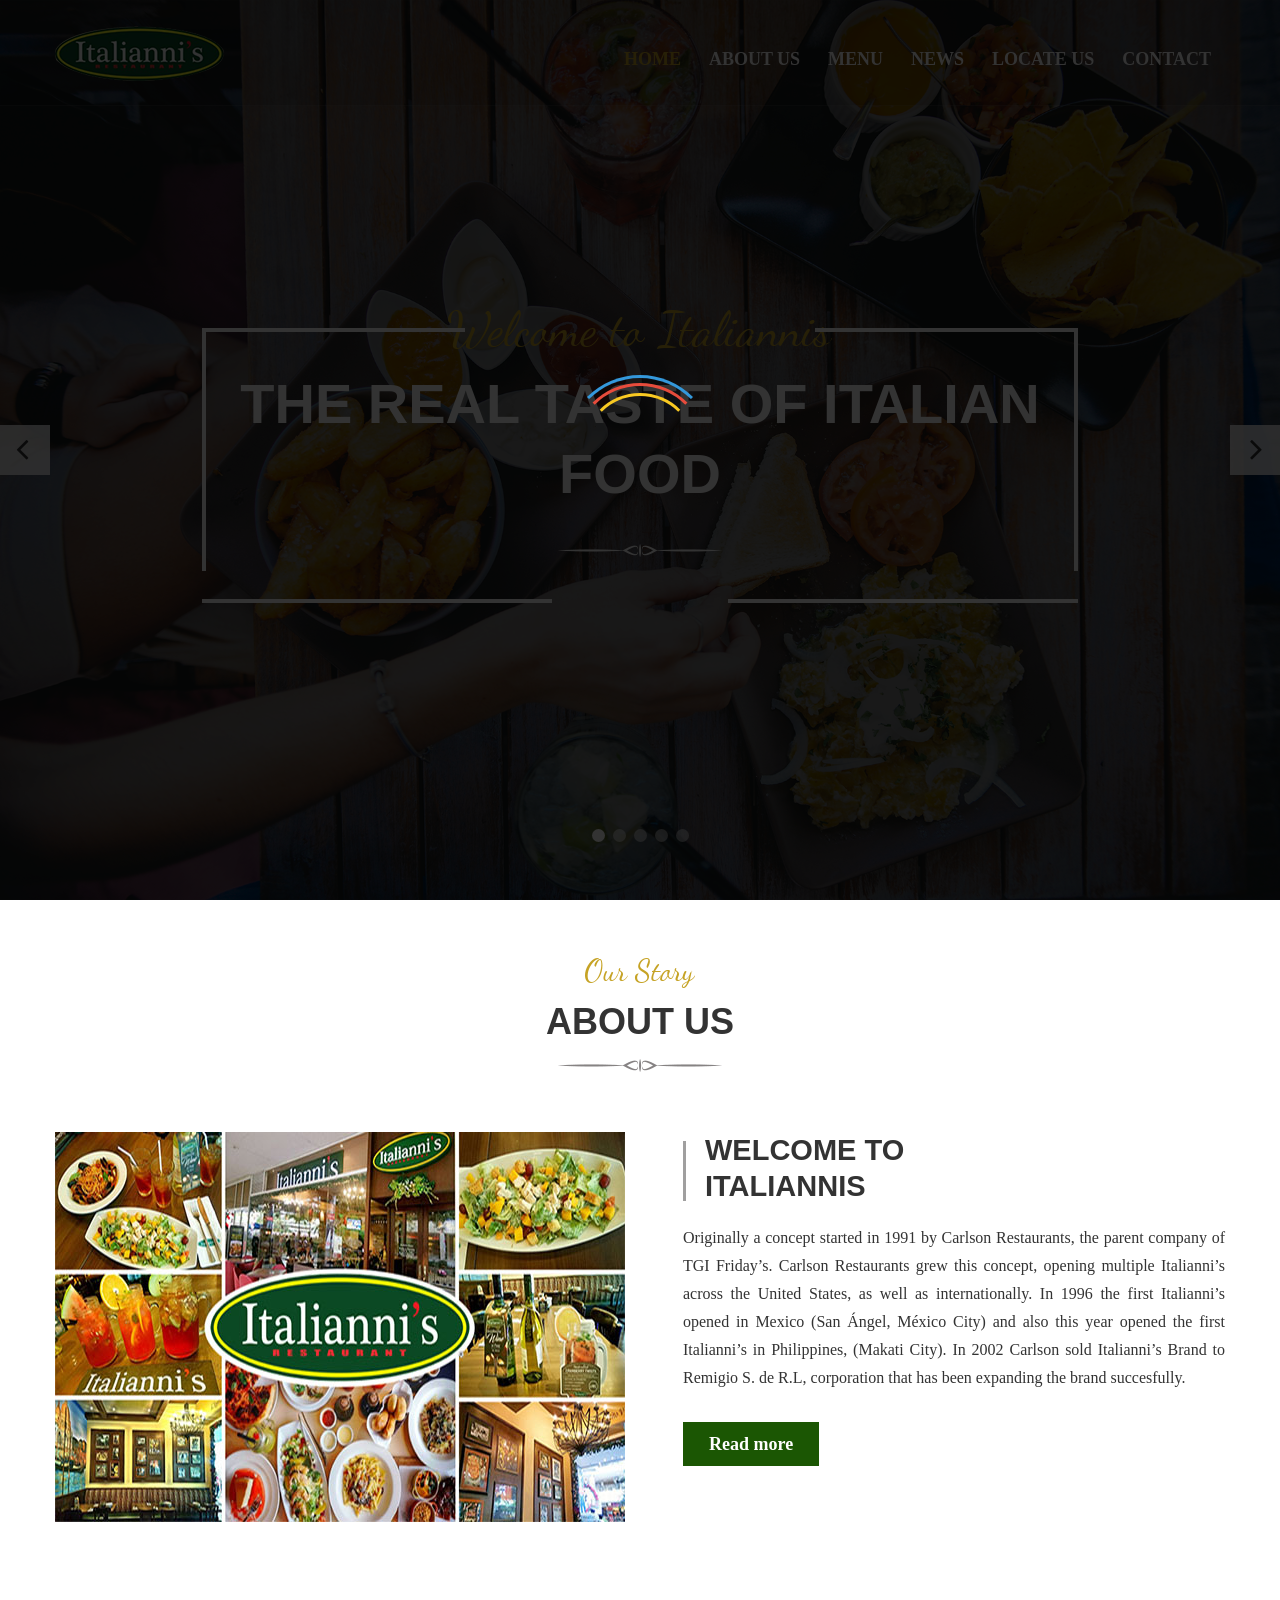
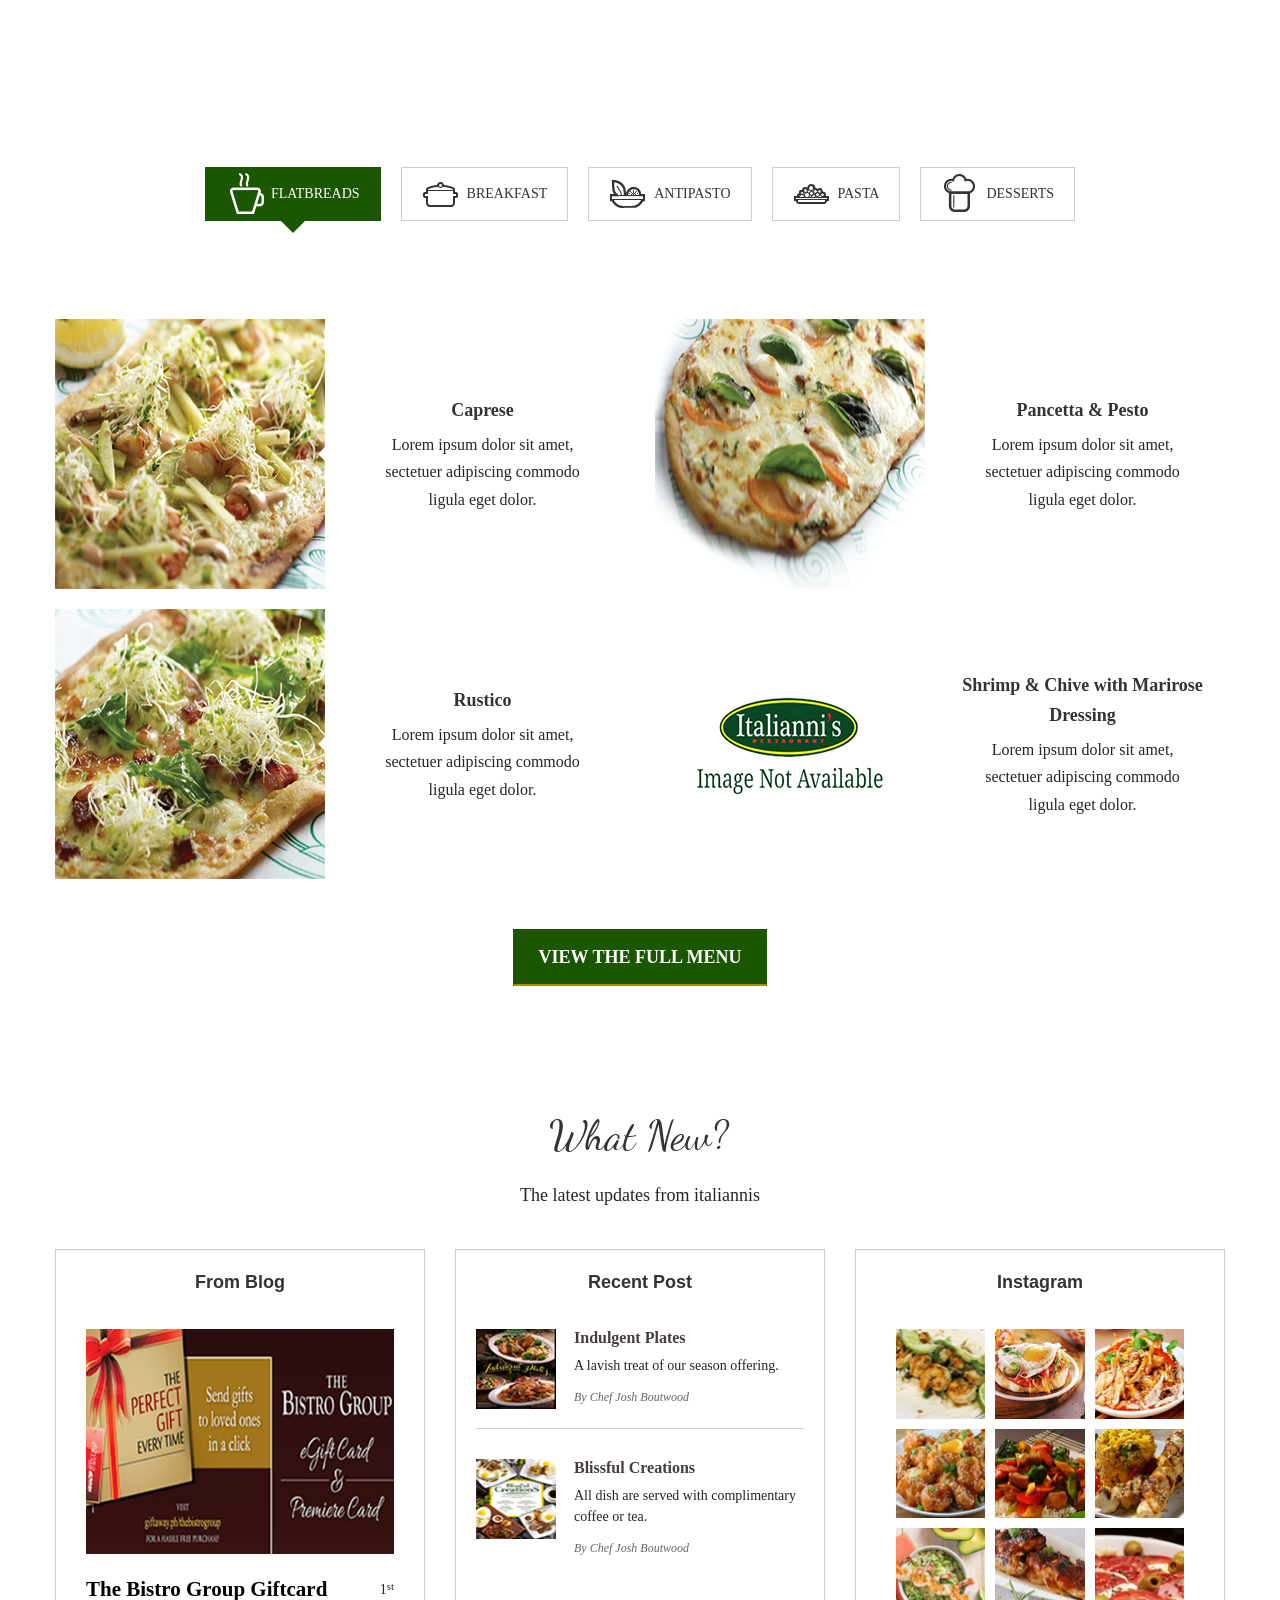
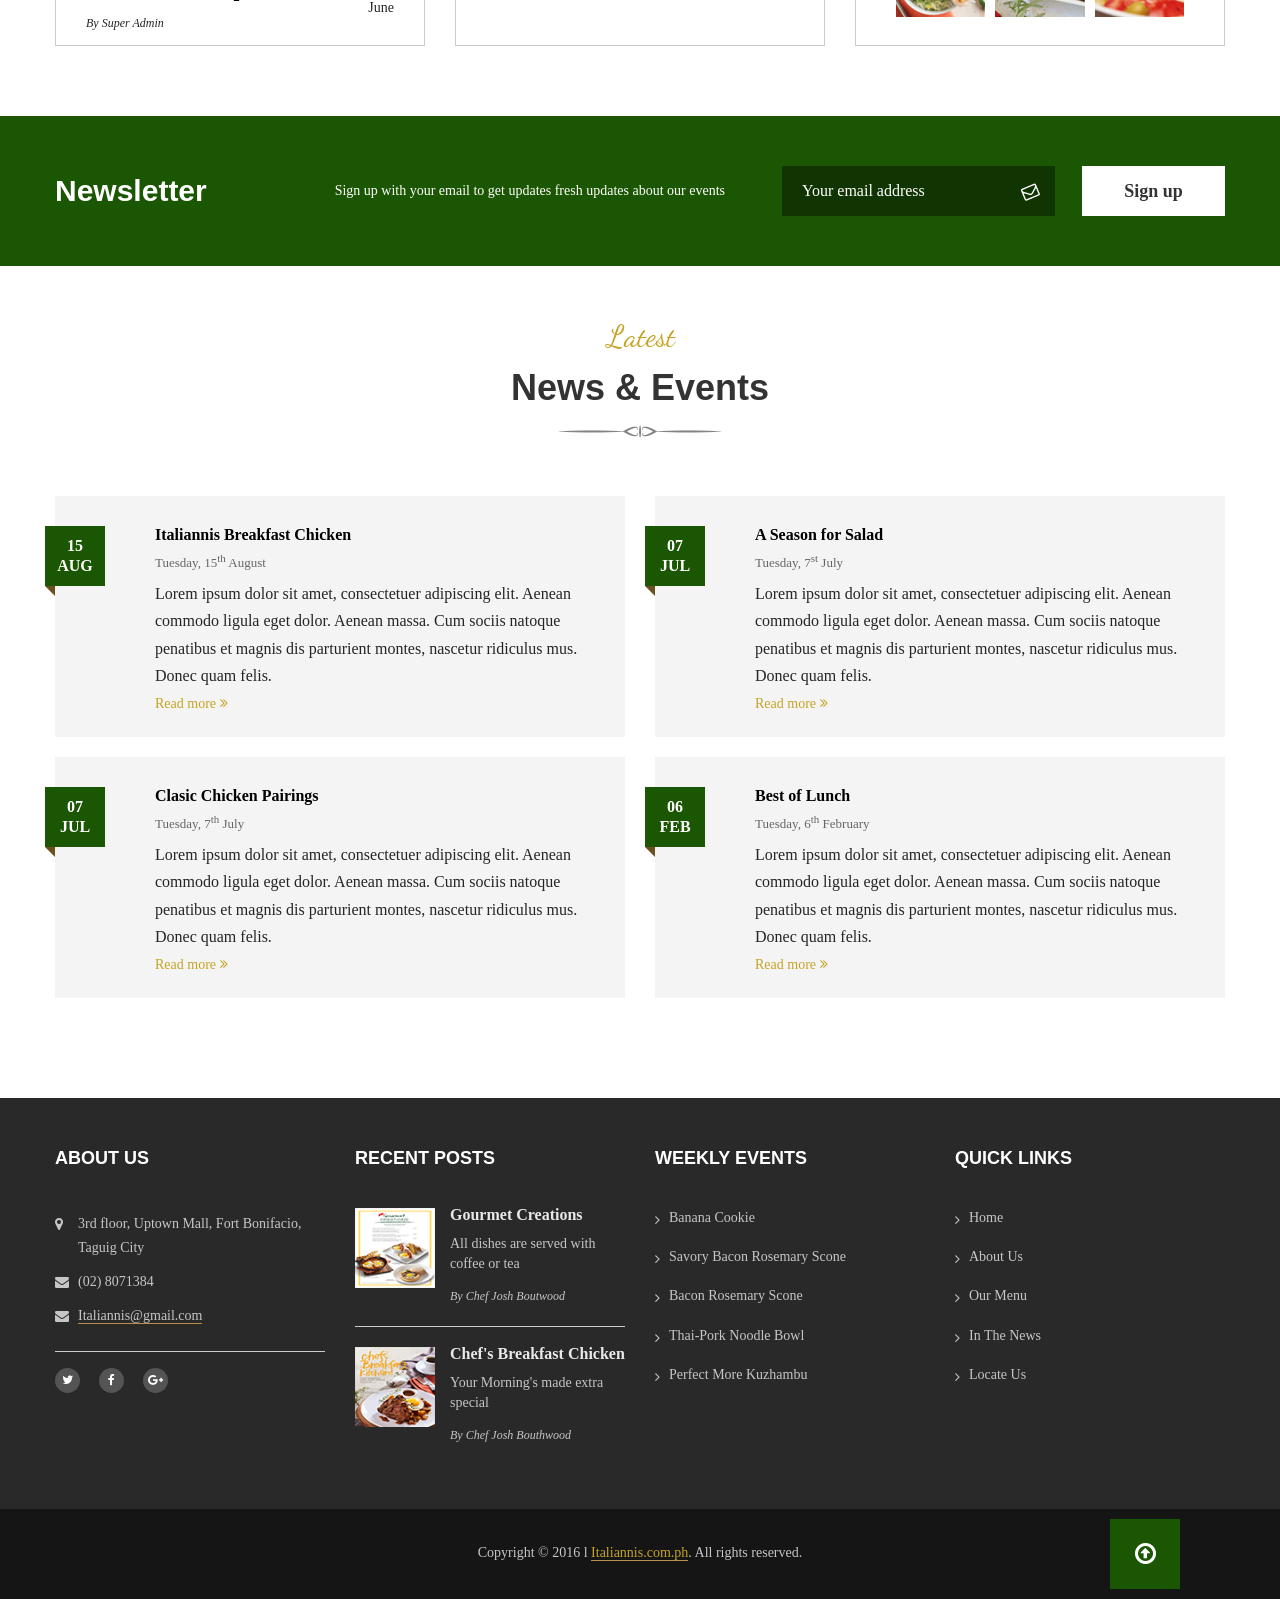
==== commit e2342ff4: "asis" ====
--- a/index.html
+++ b/index.html
@@ -594,11 +594,11 @@
            <h4>Quick links</h4>
            <div class="footer-link">
                <ul>
-                   <li><a href="#">Home</a></li>
-                   <li><a href="#">About Us</a></li>
-                   <li><a href="#">Our Menu</a></li>
-                   <li><a href="#">In The News</a></li>
-                   <li><a href="#">Locate Us</a></li>
+                <li><a href="index.html">Home</a></li>
+                   <li><a href="about-us.html">About Us</a></li>
+                   <li><a href="food-menu.html">Our Menu</a></li>
+                   <li><a href="news2col.html">In The News</a></li>
+                   <li><a href="locate.html">Locate Us</a></li>
                </ul>
            </div>
        </div>
--- a/css/ital.css
+++ b/css/ital.css
@@ -1,11 +1,11 @@
 .nav-main .nav-link .nav-ul > li:hover a, .nav-main .nav-link .nav-ul > li.active a, .nav-main .nav-link .nav-ul > li ul li a, #main_banner .banner-text .top-title label, #footer .footer-link ul li a:hover, #footer .footer-bottom p a, .book-tabel .form-view .submit-slide:hover .fa, .news-block .news-box a, .style-box .box-icon .fa, .style-box .inner-box .home-them ul li a, .top-title label, .our-story.style2 .top-title label, .news-block .news-slide .news-content a, .menu-view .menu-box2 .text .price, #footer.style3 .copyright-text p a {
-	color: #1b5603;
+	color: #c6a325;
 }
 .nav-main .nav-link .nav-ul > li ul {
 	border-top: solid 3px #1b5603;
 }
 .nav-main .nav-link .nav-ul > li ul li:hover a, .nav-main .nav-link .nav-ul > li ul li.active a {
-	background: #1b5603;
+	background: #c6a325;
 	color: #fff;
 }
 .btn.fill {
@@ -121,8 +121,8 @@
 	background: #1b5603;
 }
 .news .more-btn .btn:hover, .nav-main.style2 .nav-link .login-btn {
-	border-color: #1b5603;
-	color: #1b5603;
+	border-color: #c6a325;
+	color: #c6a325;
 }
 .nav-main.style2 .nav-link .login-btn:hover {
 	color: #FFF;
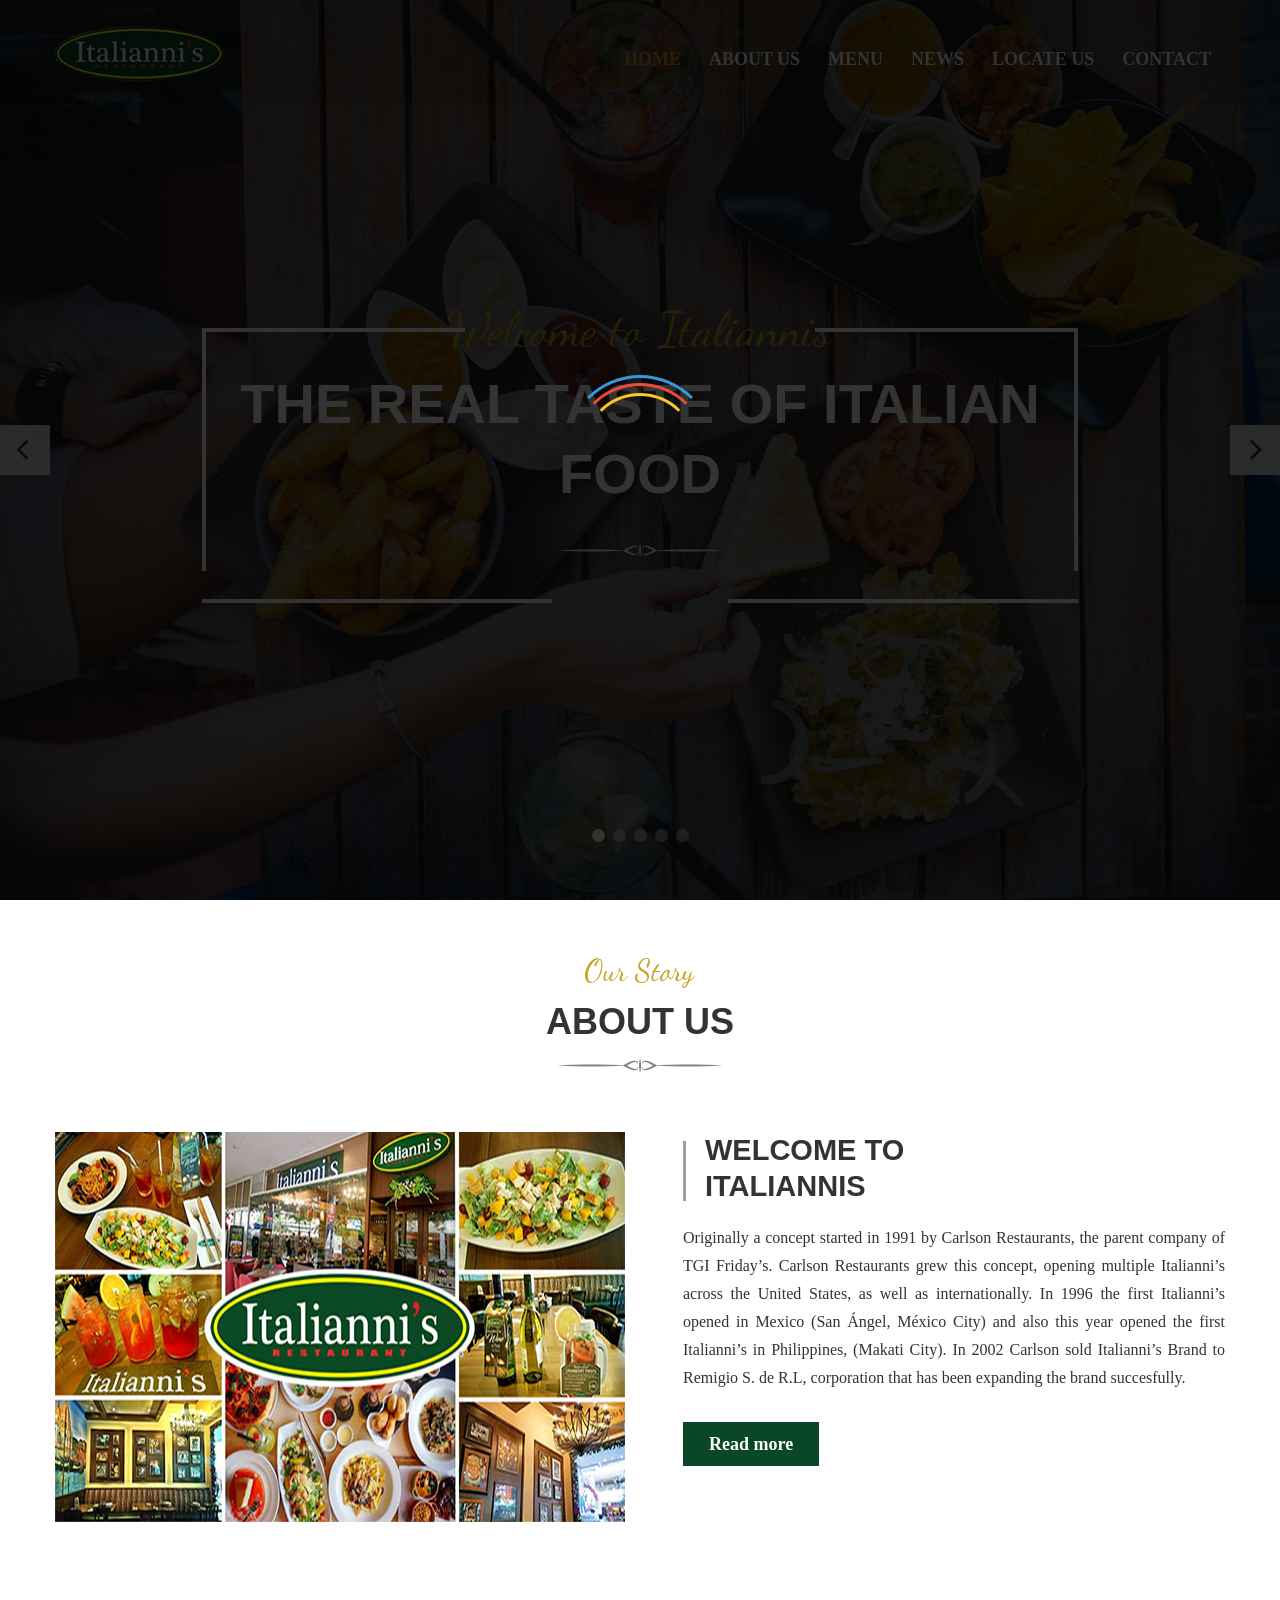
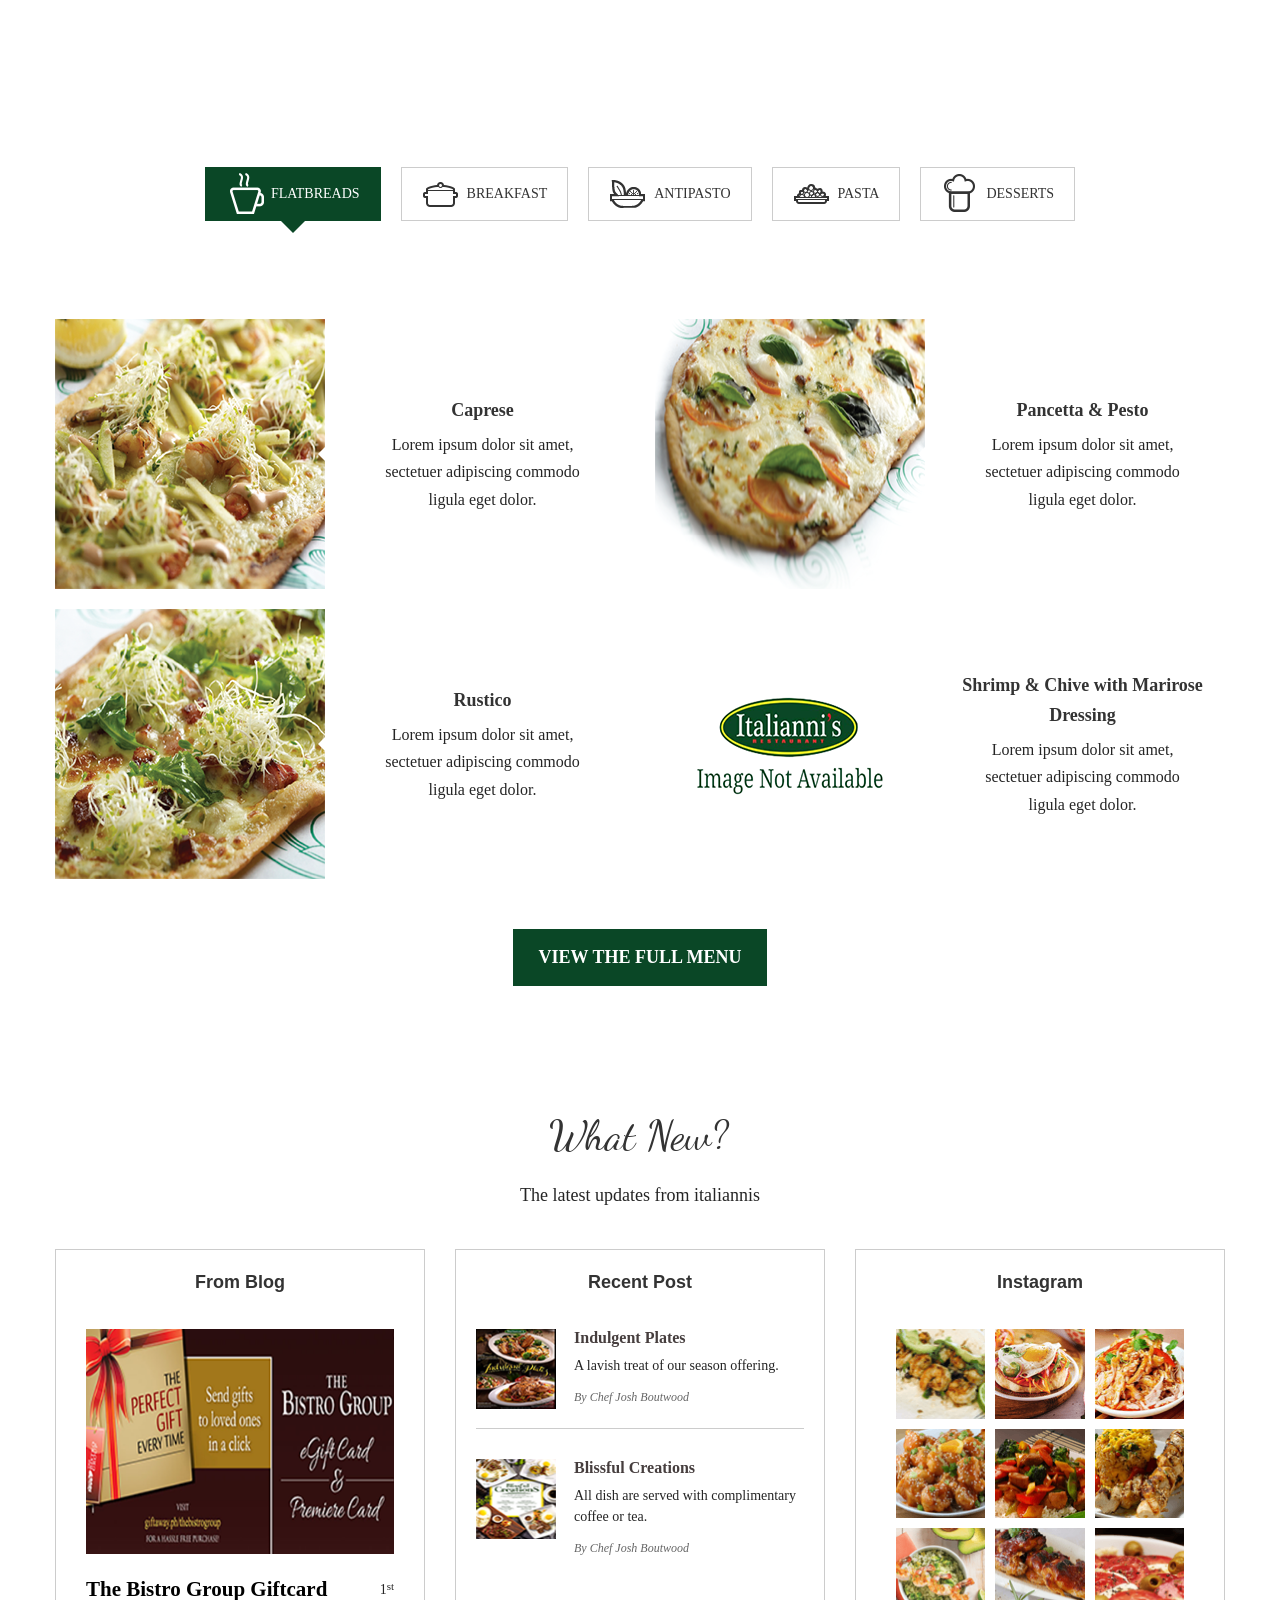
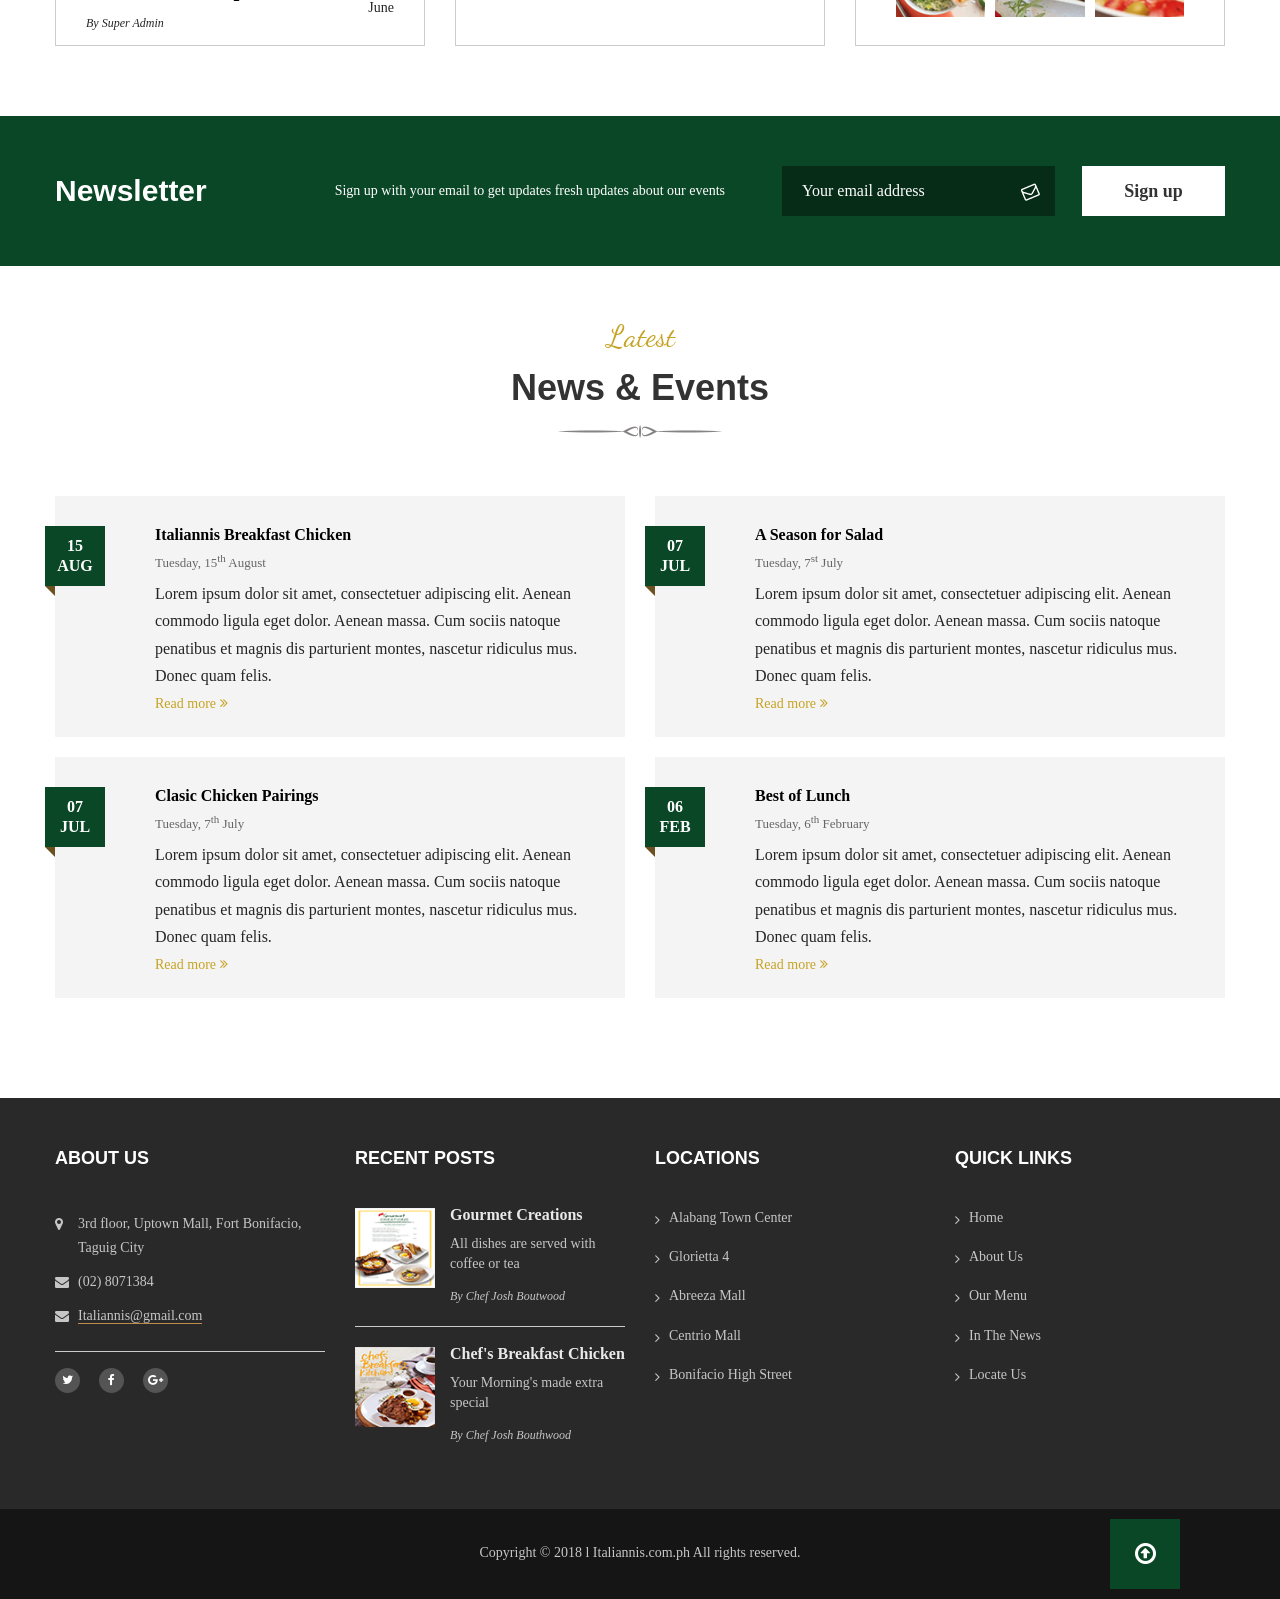
==== commit 983287b2: "sasa" ====
--- a/index.html
+++ b/index.html
@@ -579,14 +579,14 @@
            </div>
        </div>
        <div class="col-sm-6 col-md-3">   
-           <h4>weekly events</h4>
+           <h4>Locations</h4>
            <div class="footer-link">
                <ul>
-                   <li><a href="#">Banana  Cookie</a></li>
-                   <li><a href="#">Savory Bacon Rosemary Scone</a></li>
-                   <li><a href="#">Bacon Rosemary Scone</a></li>
-                   <li><a href="#">Thai-Pork Noodle Bowl</a></li>
-                   <li><a href="#">Perfect More Kuzhambu</a></li>
+                   <li><a href="#">Alabang Town Center</a></li>
+                   <li><a href="#">Glorietta 4</a></li>
+                   <li><a href="#">Abreeza Mall</a></li>
+                   <li><a href="#">Centrio Mall</a></li>
+                   <li><a href="#">Bonifacio High Street</a></li>
                </ul>
            </div>
        </div>
@@ -606,7 +606,7 @@
 </div>
 <div class="footer-bottom">
    <div class="container">
-       <p>Copyright © 2016 l <a href="#">Italiannis.com.ph</a>. All rights reserved.</p>
+       <p>Copyright © 2018 l Italiannis.com.ph All rights reserved.</p>
    </div>
    <a href="javascript:void(0);" id="goTop"><i class="fa fa-arrow-circle-o-up" aria-hidden="true"></i></a>
 </div>
--- a/css/ital.css
+++ b/css/ital.css
@@ -2,123 +2,123 @@
 	color: #c6a325;
 }
 .nav-main .nav-link .nav-ul > li ul {
-	border-top: solid 3px #1b5603;
+	border-top: solid 3px #0a4726;
 }
 .nav-main .nav-link .nav-ul > li ul li:hover a, .nav-main .nav-link .nav-ul > li ul li.active a {
 	background: #c6a325;
 	color: #fff;
 }
 .btn.fill {
-	border: solid 1px #1b5603;
-	background: #1b5603;
+	border: solid 1px #0a4726;
+	background: #0a4726;
 }
 .btn:hover {
-	border: solid 1px #1b5603;
-	background: #1b5603;
+	border: solid 1px #0a4726;
+	background: #0a4726;
 }
 .btn.fill:hover {
-	color: #1b5603;
+	color: #0a4726;
 }
 #main_banner .btn:hover {
-	border-color: #1b5603;
-	background: #1b5603;
+	border-color: #0a4726;
+	background: #0a4726;
 }
 .text-justify{
 	text-align: justify !important;
 }
 .our-dishes .dish-box .price, .news-block .news-box .date, #footer .social-media ul li a:hover, .newsletter {
-	background: #1b5603;
+	background: #0a4726;
 }
 .our-story:after, .book-tabel:after {
 	background: rgba(158,127,14,0.7);
 }
 .menu-view .menu-tab .tab-menu ul li.active a {
-	background-color: #1b5603;
-	border: solid 1px #1b5603;
+	background-color: #0a4726;
+	border: solid 1px #0a4726;
 }
 .menu-view .menu-tab .tab-menu ul li a:hover {
-	background-color: #1b5603;
-	border: solid 1px #1b5603;
+	background-color: #0a4726;
+	border: solid 1px #0a4726;
 }
 .menu-view .menu-tab .tab-menu ul li.active a:after {
-	border-top: 13px solid #1b5603;
+	border-top: 13px solid #0a4726;
 }
 .book-tabel .form-view .submit-slide input {
-	background: #1b5603;
-	border: solid 1px #1b5603;
+	background: #0a4726;
+	border: solid 1px #0a4726;
 }
 .book-tabel .form-view .submit-slide:hover input {
-	color: #1b5603
+	color: #0a4726
 }
 .news-block .news-box .date:after {
 	border-top: 10px solid #6a511f;
 }
 .about-detail ul li {
-	background-color: #1b5603;
+	background-color: #0a4726;
 }
 .our-team .social-media ul li a:hover {
-	background-color: #1b5603;
+	background-color: #0a4726;
 }
 .booking.book-tabel .top-title label {
-	color: #1b5603;
+	color: #0a4726;
 }
 .booking .events-reservation .reservation-options .resBox:hover span {
-	background: #1b5603;
+	background: #0a4726;
 }
 .booking .events-reservation .reservation-options .resBox:hover a {
-	color: #1b5603;
+	color: #0a4726;
 }
 .contact-style1 .contact-detail .submit-slide input {
-	background: #1b5603;
+	background: #0a4726;
 }
 .contact-style2 .contact-detail .submit-slide input {
-	background: #1b5603;
+	background: #0a4726;
 }
 .contact-style2 .contact-detail .contact-info .contact-slide:hover span {
-	background: #1b5603;
+	background: #0a4726;
 }
 .news .newsBlock .news-info ul li a:hover {
-	color: #1b5603;
+	color: #0a4726;
 }
 .news .newsBlock .blockquote {
-	border-left-color: #1b5603;
+	border-left-color: #0a4726;
 }
 .news .newsBlock .readmore {
-	color: #1b5603;
+	color: #0a4726;
 }
 .news .sideBar .searchBox input[type="submit"] {
-	background-color: #1b5603;
+	background-color: #0a4726;
 }
 .news .sideBar .next-event ul li:hover {
-	background: #1b5603;
+	background: #0a4726;
 }
 .news .news-detail .newsBlock .news-info p .tag {
-	background: #1b5603;
+	background: #0a4726;
 }
 .news .news-detail .admin .title, .news .news-detail .admin .user-details .user-info .designation {
-	color: #1b5603;
+	color: #0a4726;
 }
 .commentBox .post .user-details .user-info .reply {
-	color: #1b5603;
+	color: #0a4726;
 }
 .commentBox .post p {
-	border-left: solid 6px #1b5603;
+	border-left: solid 6px #0a4726;
 }
 .commentBox .reply-form .submit-btn {
-	background: #1b5603;
+	background: #0a4726;
 }
 .commentBox .reply-form .submit-btn:hover {
-	color: #1b5603;
-	border-color: #1b5603;
+	color: #0a4726;
+	border-color: #0a4726;
 }
 .news .newsBox .news-img:after {
 	background: rgba(2,114,39,0.5);
 }
 .news .newsBox .news-info {
-	box-shadow: 0 -3px 0 0 #1b5603 inset;
+	box-shadow: 0 -3px 0 0 #0a4726 inset;
 }
 .news .more-btn .btn {
-	background: #1b5603;
+	background: #0a4726;
 }
 .news .more-btn .btn:hover, .nav-main.style2 .nav-link .login-btn {
 	border-color: #c6a325;
@@ -128,41 +128,44 @@
 	color: #FFF;
 }
 .menu-view .menuBox .menu-info .price {
-	color: #1b5603;
+	color: #0a4726;
 }
 .menu-view .menuBox .menu-img:after {
 	background: rgba(198,163,37,0.5);
 }
 .errorPage .errorContent p a {
-	color: #1b5603;
+	color: #0a4726;
 }
 .modal-header .modal-title, .news-subscribe .modal-body p a {
-	color: #1b5603;
+	color: #0a4726;
 }
 .modal-content .btn {
-	background: #1b5603;
+	background: #0a4726;
 }
 .modal-content .btn:hover {
-	color: #1b5603;
-	border-color: #1b5603;
+	color: #0a4726;
+	border-color: #0a4726;
 }
 .modal-content .modal-footer a {
-	color: #1b5603;
+	color: #0a4726;
 }
 #goTop {
-	background: #1b5603
+	background: #0a4726
 }
 .contact-style1 .contact-detail .submit-slide:hover input, .contact-style2 .contact-detail .submit-slide:hover input {
 	background: #95770b;
 }
 .food-menuView .menu-slide .price {
-	background: #1b5603;
+	background: #0a4726;
 }
 .booking-blcok .book-table .booking-details .submit-box input {
-	background: #1b5603;
+	background: #0a4726;
 }
 .menu-view .fullMenu-btn .btn {
-	border-bottom: solid 2px #ae8c12;
+	border-bottom: solid 2px #0a4726;
+}
+.color{
+	color: #0a4726 !important;
 }
 .dishes-ofDay.style3 .singal-itemSlider .owl-nav .fa {
 	background: rgba(198,163,37,0.5);
@@ -171,37 +174,37 @@
 	background: rgba(198,163,37,1);
 }
 #logoinPopup .close-btn, #logoinPopup .login-info .left-form .submit-slide input[type="submit"] {
-	background: #1b5603;
+	background: #0a4726;
 }
 #logoinPopup .login-info .left-form .sign-upLink a, #logoinPopup h2 {
-	color: #1b5603;
+	color: #0a4726;
 }
 .quck-nav a:hover {
-	color: #1b5603;
-}
-.intro-content .right-text label {color: #1b5603;}
-.intro-content .info-text .inner-text {border-top:solid 1px #1b5603;}
-.intro-content .left-text p span {color:#1b5603; }
-.intro-footer .sosiyal-midiya ul li a {background:#1b5603;}
-.intro-footer .contact-link ul li a .fa {color:#1b5603;}
-.intro-footer .footer-copyRight p a {color:#1b5603;}
-.intro-page .infro-view .intro-logo .logo a {border:solid 5px #1b5603;}
+	color: #0a4726;
+}
+.intro-content .right-text label {color: #0a4726;}
+.intro-content .info-text .inner-text {border-top:solid 1px #0a4726;}
+.intro-content .left-text p span {color:#0a4726; }
+.intro-footer .sosiyal-midiya ul li a {background:#0a4726;}
+.intro-footer .contact-link ul li a .fa {color:#0a4726;}
+.intro-footer .footer-copyRight p a {color:#0a4726;}
+.intro-page .infro-view .intro-logo .logo a {border:solid 5px #0a4726;}
 .table-available .table-view .tabel-box:after {background: rgba(198,163,37,0.5);}
-.table-available .table-view .owl-dots .owl-dot {border:solid 2px #1b5603;}
-.table-available .table-view .owl-dots .owl-dot.active {background:#1b5603; }
-.customer-views .customer-text .owl-dots .owl-dot {border:solid 2px #1b5603; }
-.customer-views .customer-text .owl-dots .owl-dot.active {background:#1b5603;}
-.customer-views .customer-text p .fa {color:#1b5603;}
-.menu-view.style2 .tab-content .menu-box .name  {border-bottom:solid 1px #1b5603;}
-.menu-view.style2 .menu-tab .tab-menu ul li.active a { border-bottom:solid 1px #1b5603;}
-.menu-view.style2 .menu-tab .tab-menu ul li a:hover { border-bottom:solid 1px #1b5603;}
-.dishes-ofDay.style2 #dishes_slider .owl-nav .fa {background:#1b5603}
-.gallery-view .gallery-img .overlay .fa {background:#1b5603;}
+.table-available .table-view .owl-dots .owl-dot {border:solid 2px #0a4726;}
+.table-available .table-view .owl-dots .owl-dot.active {background:#0a4726; }
+.customer-views .customer-text .owl-dots .owl-dot {border:solid 2px #0a4726; }
+.customer-views .customer-text .owl-dots .owl-dot.active {background:#0a4726;}
+.customer-views .customer-text p .fa {color:#0a4726;}
+.menu-view.style2 .tab-content .menu-box .name  {border-bottom:solid 1px #0a4726;}
+.menu-view.style2 .menu-tab .tab-menu ul li.active a { border-bottom:solid 1px #0a4726;}
+.menu-view.style2 .menu-tab .tab-menu ul li a:hover { border-bottom:solid 1px #0a4726;}
+.dishes-ofDay.style2 #dishes_slider .owl-nav .fa {background:#0a4726}
+.gallery-view .gallery-img .overlay .fa {background:#0a4726;}
 .single-tableView .table-block.booked {background: rgba(198,163,37,0.5);}
-.special-offers .offer-slide .price {border:solid 1px #1b5603; }
-.hotel-menu .menu-view h3 {color:#1b5603}
-.hotel-menu .menu-view .menu-item .price {color:#1b5603}
-.hotel-menu .menu-ul ul li a:after {border-bottom:solid 1px #1b5603;}
+.special-offers .offer-slide .price {border:solid 1px #0a4726; }
+.hotel-menu .menu-view h3 {color:#0a4726}
+.hotel-menu .menu-view .menu-item .price {color:#0a4726}
+.hotel-menu .menu-ul ul li a:after {border-bottom:solid 1px #0a4726;}
 .our-team.style2 .team-box .team-img .social-media {background:rgba(198,163,37,0.9)}
 .special-offers .img-box:hover .overlay:after {background:rgba(198,163,37,0.5)}
 
@@ -1250,7 +1253,7 @@
     margin-right: 8px;
 }
 .menu-title-section a{color:#252525;}
-.menu-title-section.active, .menu-title-section:hover{background:#252525;}
+.menu-title-section.active, .menu-title-section:hover{background:#0a4726;}
 .menu-title-section.active:before{ content: "\f106";
 color:#ffffff;}
 .menu-title-section.active a, .menu-title-section:hover a, .menu-title-section:hover:before{color:#ffffff;}
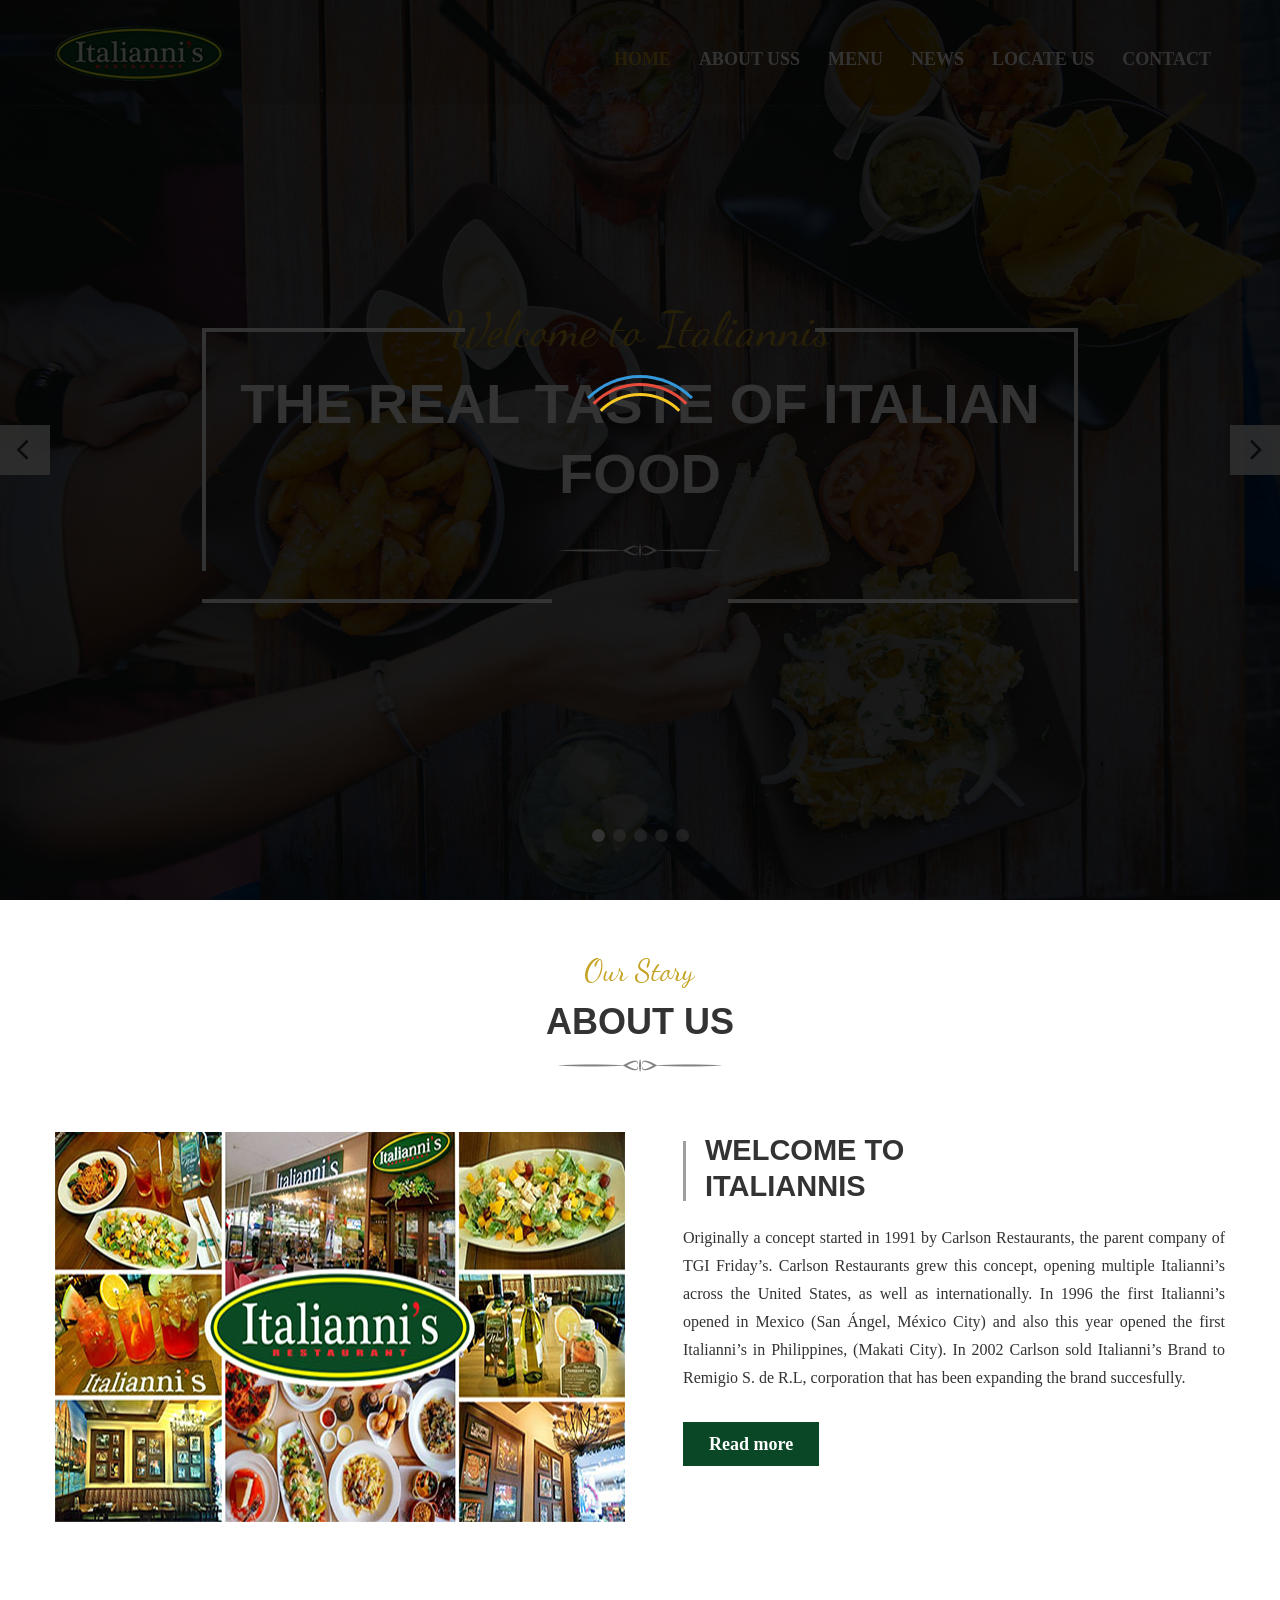
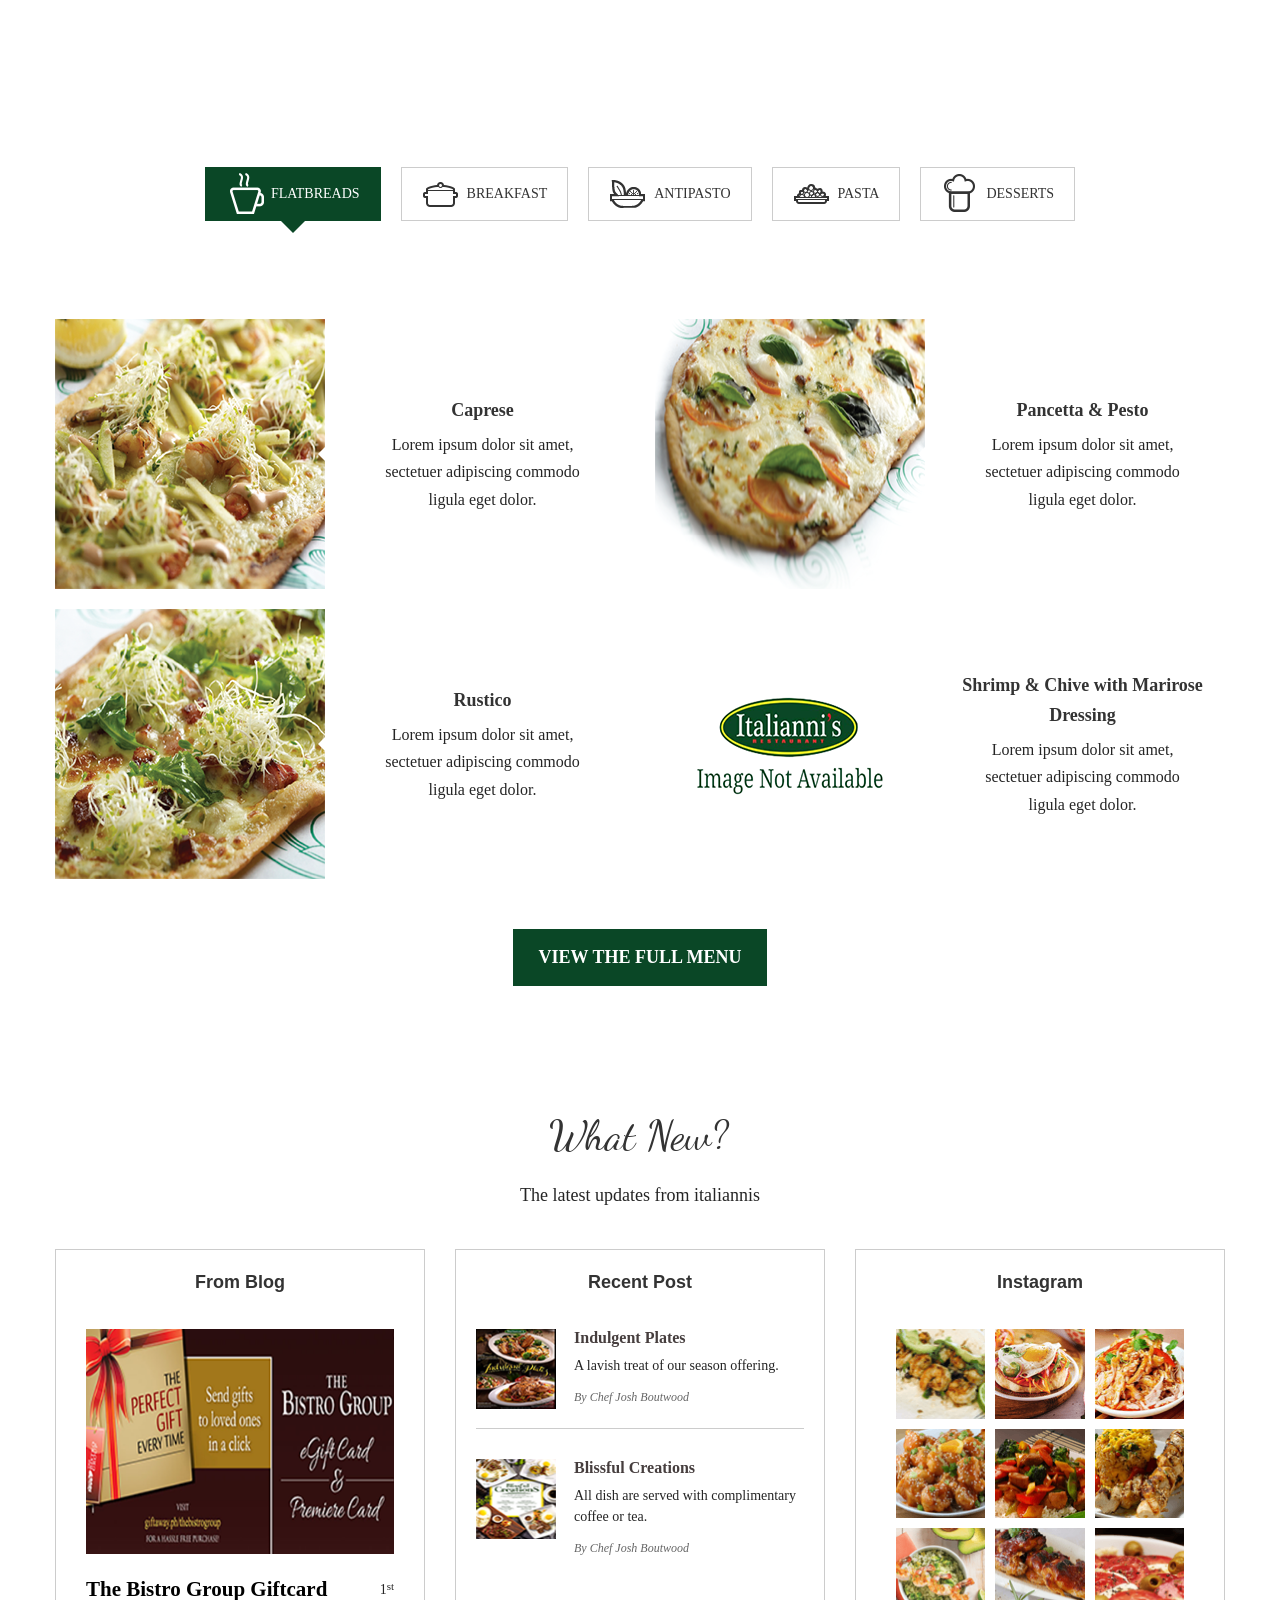
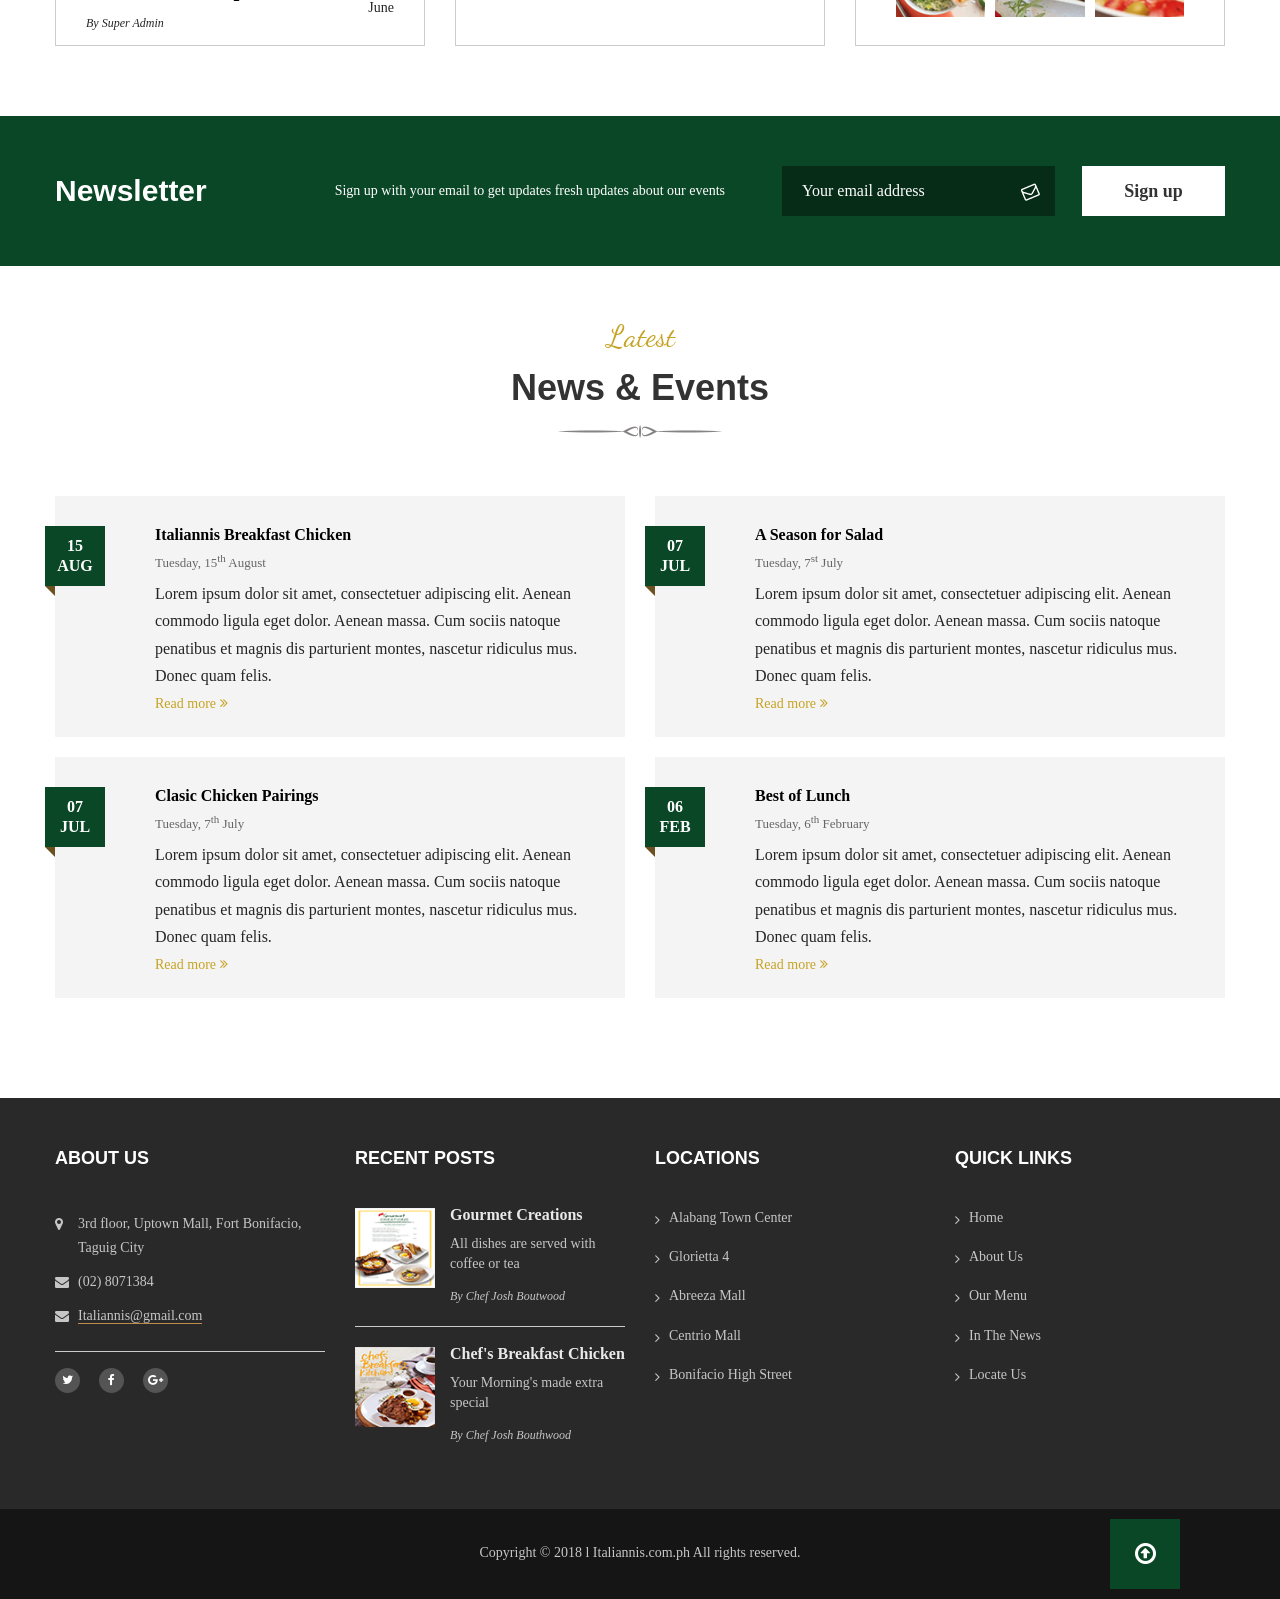
==== commit 76afa160: "asis" ====
--- a/index.html
+++ b/index.html
@@ -54,7 +54,7 @@
                    <a href="index.html">Home</a>
                </li>
                <li class="">
-                   <a href="about-us.html">About us <i class="fa fa-angle-down"></i></a> 
+                   <a href="about-us.html">About uss<i class="fa fa-angle-down"></i></a> 
                </li>
                <li class="">
                    <a href="food-menu.html">Menu</a>
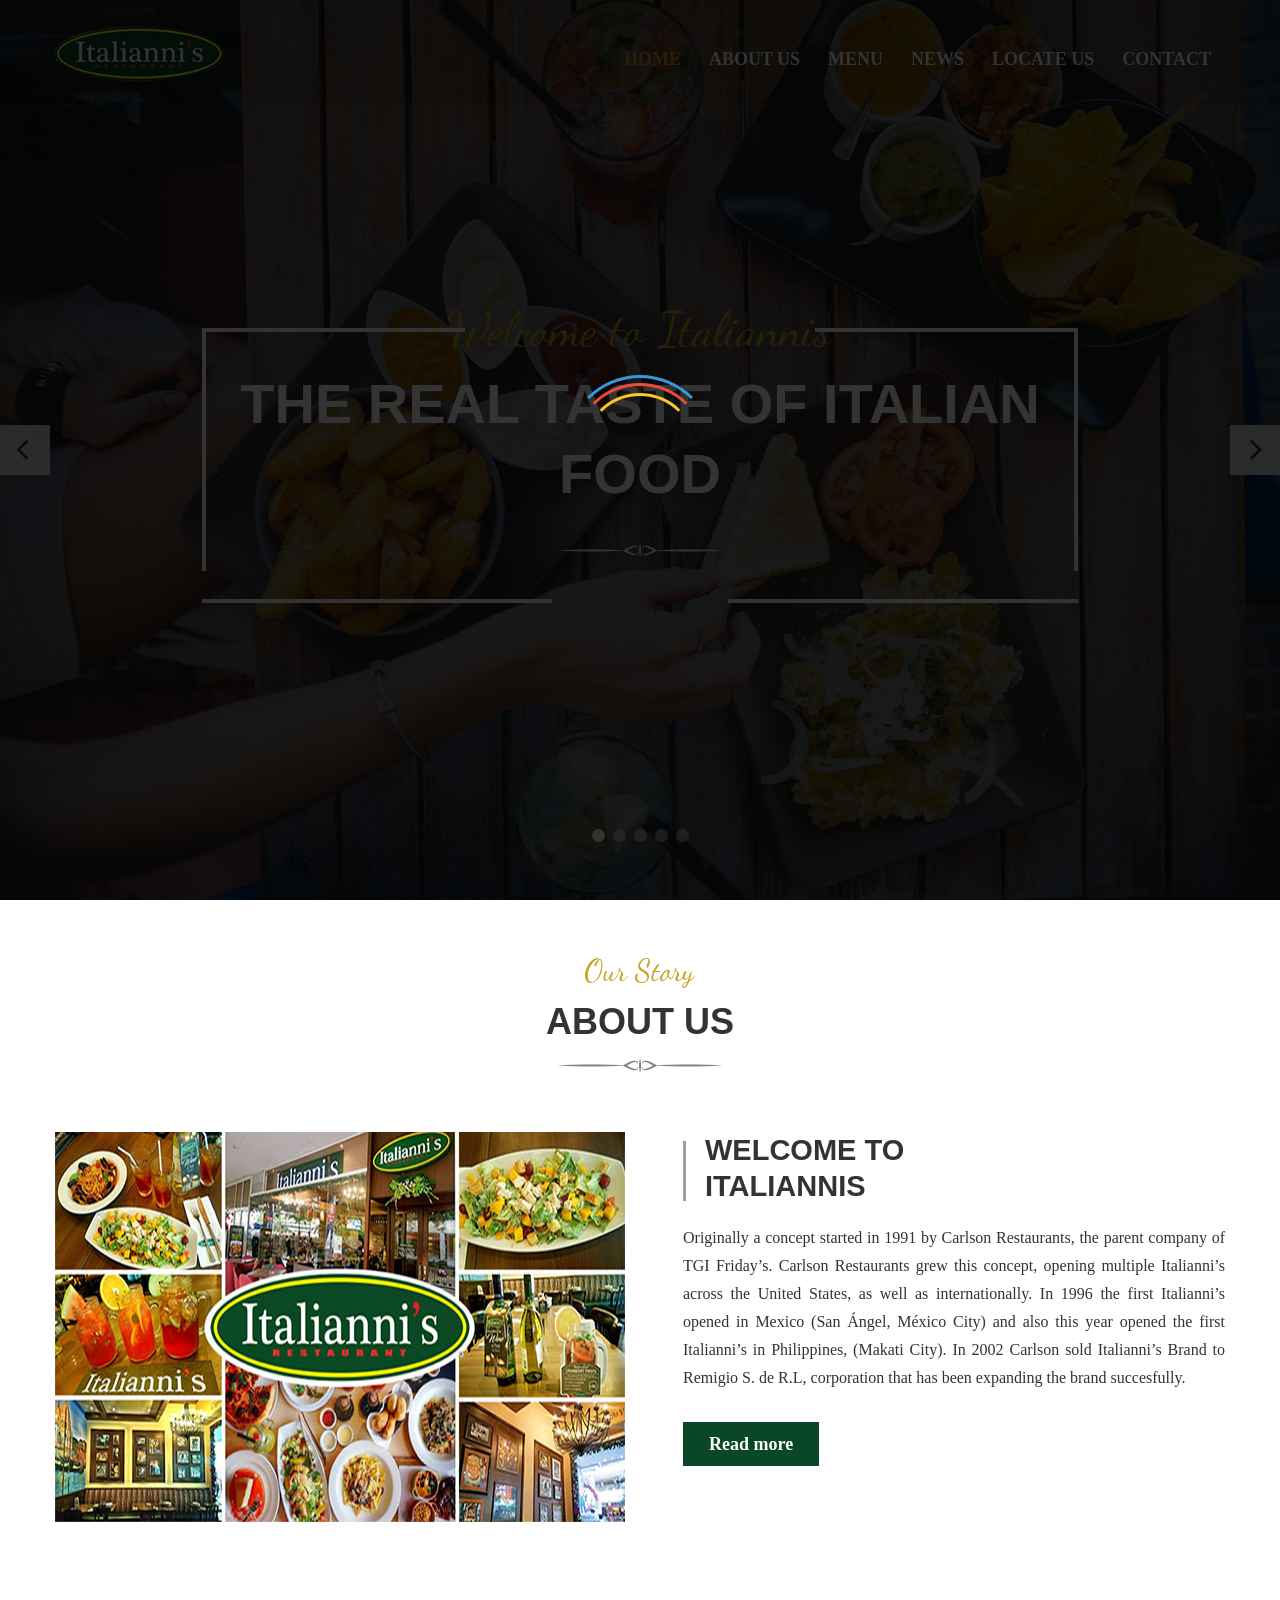
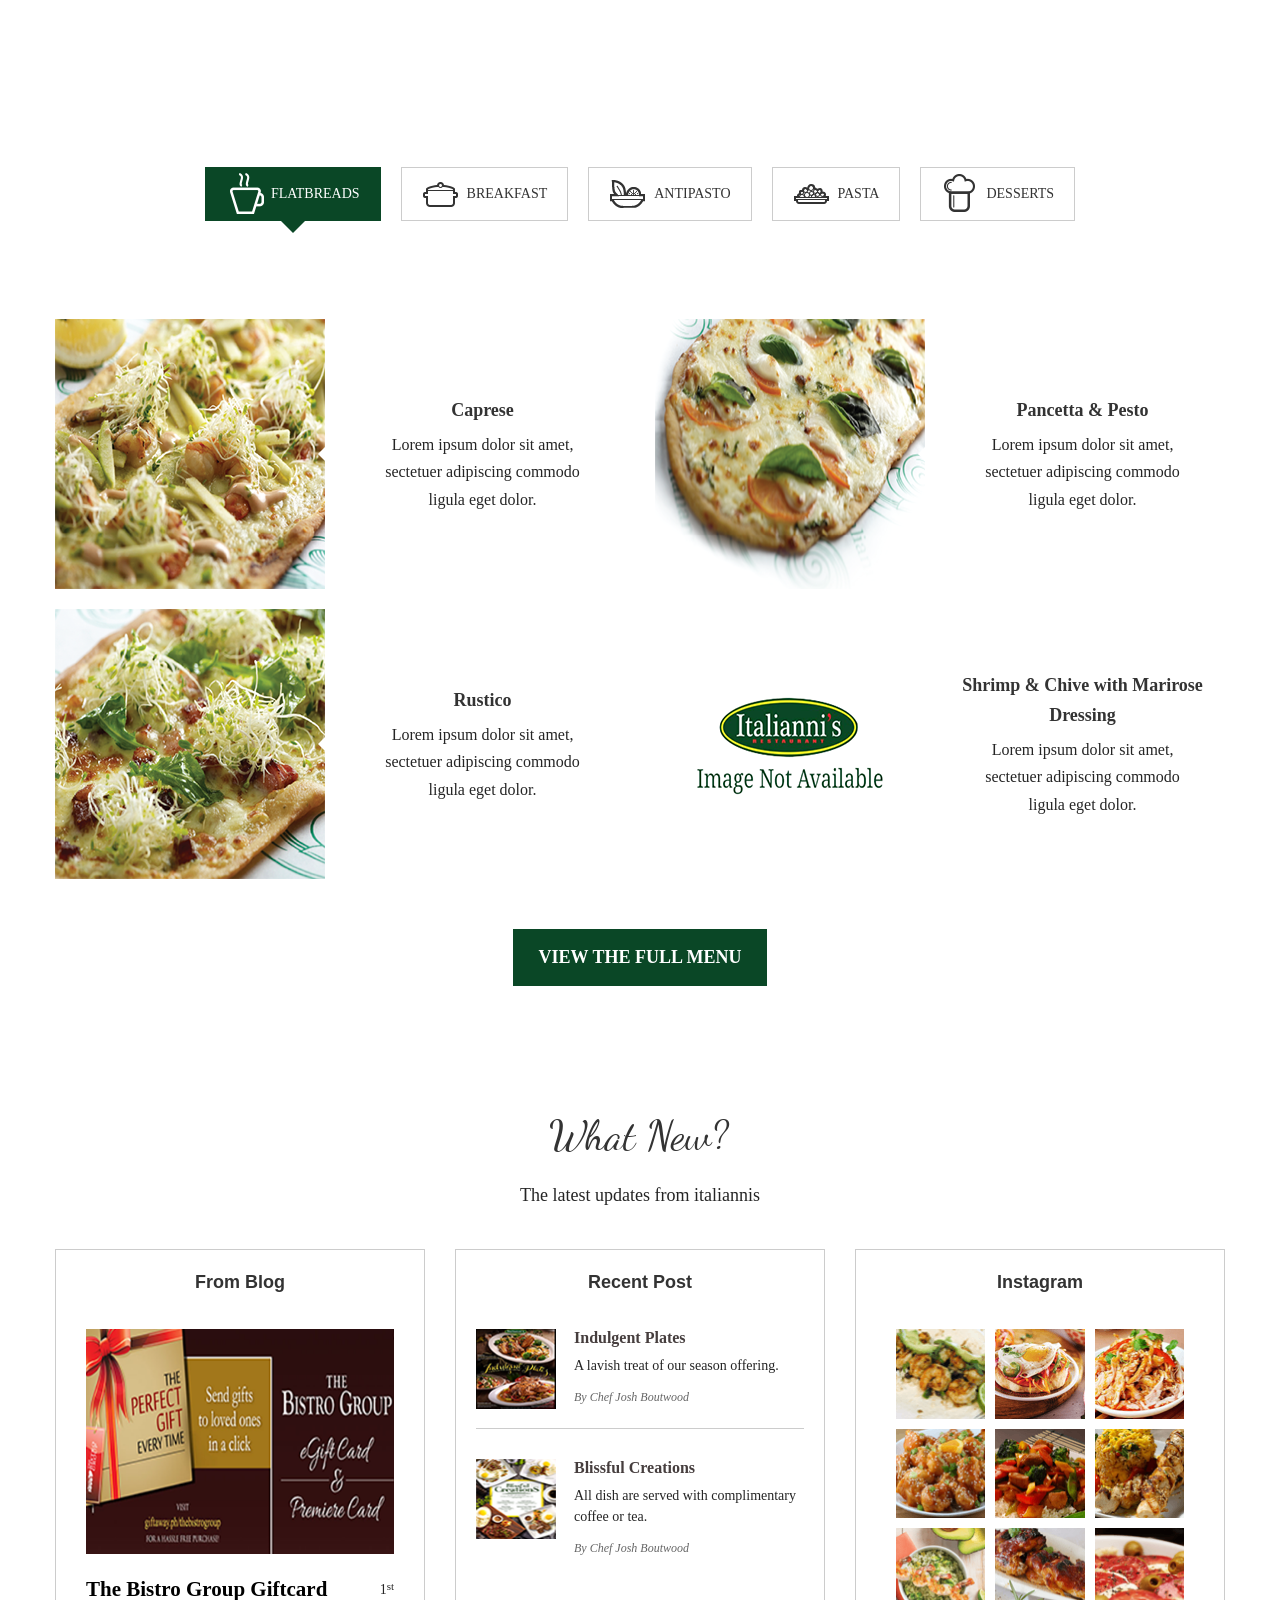
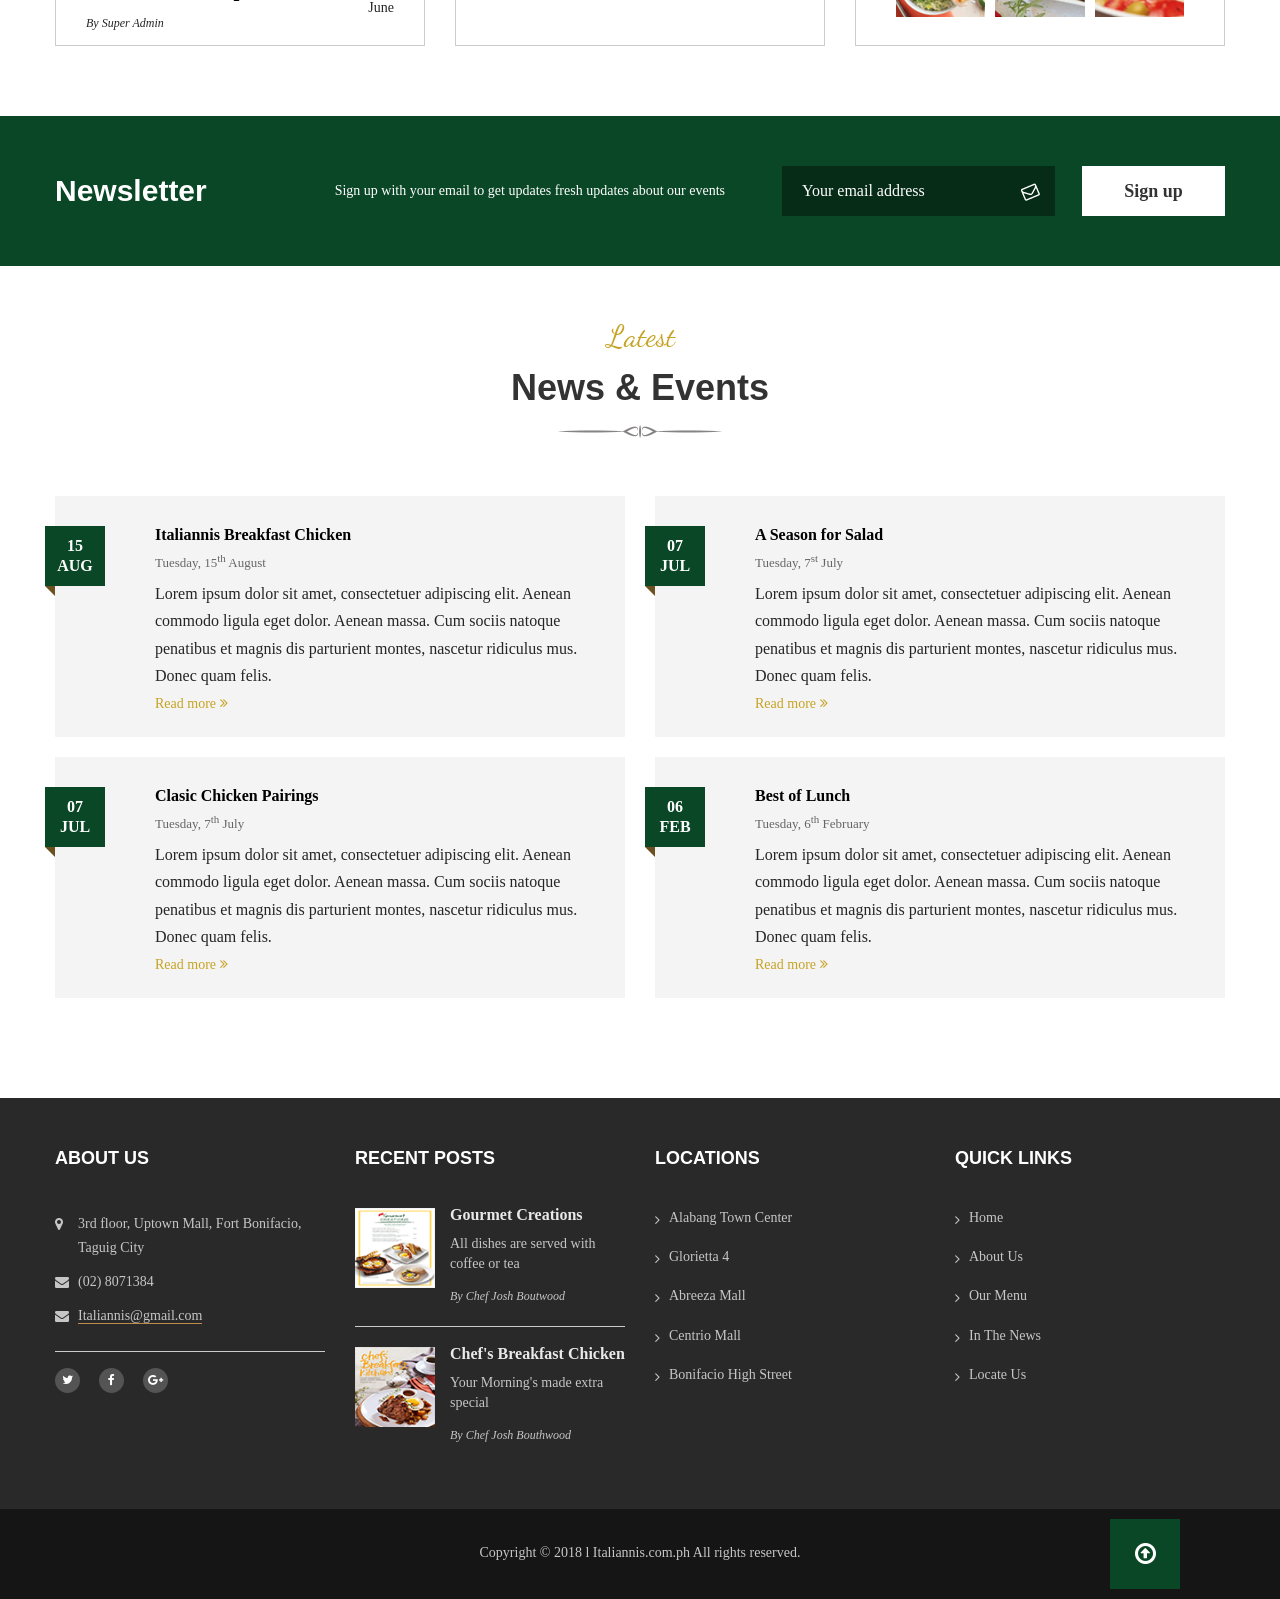
==== commit 37d407aa: "nav" ====
--- a/index.html
+++ b/index.html
@@ -54,7 +54,7 @@
                    <a href="index.html">Home</a>
                </li>
                <li class="">
-                   <a href="about-us.html">About uss<i class="fa fa-angle-down"></i></a> 
+                   <a href="about-us.html">About us<i class="fa fa-angle-down"></i></a> 
                </li>
                <li class="">
                    <a href="food-menu.html">Menu</a>
